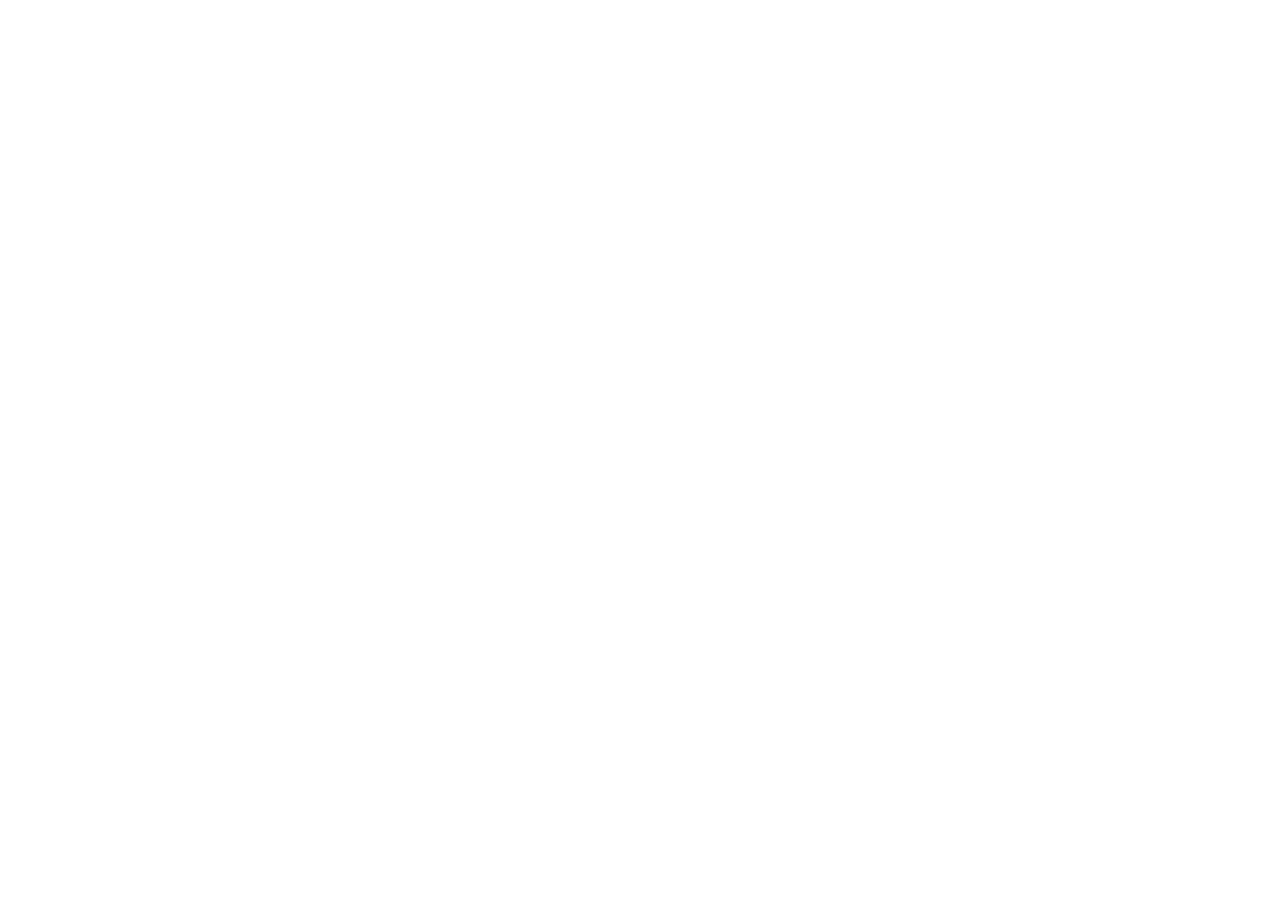
==== index.html @ 0f1aeebd "up code lan 1" ====
<!DOCTYPE html>
<html lang="vi">
<head>
	<meta charset="UTF-8">
	<meta name="viewport" content="width=device-width, initial-scale=1">
<meta name="robots" content="max-image-preview:large">
<title>Tan Vu</title>
<link rel="alternate" type="application/rss+xml" title="Dòng thông tin Tan Vu &raquo;" href="https://vutran1211.github.io/mywordpress/feed/">
<link rel="alternate" type="application/rss+xml" title="Dòng phản hồi Tan Vu &raquo;" href="https://vutran1211.github.io/mywordpress/comments/feed/">
<script>
window._wpemojiSettings = {"baseUrl":"https:\/\/s.w.org\/images\/core\/emoji\/14.0.0\/72x72\/","ext":".png","svgUrl":"https:\/\/s.w.org\/images\/core\/emoji\/14.0.0\/svg\/","svgExt":".svg","source":{"concatemoji":"https:\/\/vutran1211.github.io\/mywordpress\/wp-includes\/js\/wp-emoji-release.min.js?ver=6.2"}};
/*! This file is auto-generated */
!function(e,a,t){var n,r,o,i=a.createElement("canvas"),p=i.getContext&&i.getContext("2d");function s(e,t){p.clearRect(0,0,i.width,i.height),p.fillText(e,0,0);e=i.toDataURL();return p.clearRect(0,0,i.width,i.height),p.fillText(t,0,0),e===i.toDataURL()}function c(e){var t=a.createElement("script");t.src=e,t.defer=t.type="text/javascript",a.getElementsByTagName("head")[0].appendChild(t)}for(o=Array("flag","emoji"),t.supports={everything:!0,everythingExceptFlag:!0},r=0;r<o.length;r++)t.supports[o[r]]=function(e){if(p&&p.fillText)switch(p.textBaseline="top",p.font="600 32px Arial",e){case"flag":return s("🏳️‍⚧️","🏳️​⚧️")?!1:!s("🇺🇳","🇺​🇳")&&!s("🏴󠁧󠁢󠁥󠁮󠁧󠁿","🏴​󠁧​󠁢​󠁥​󠁮​󠁧​󠁿");case"emoji":return!s("🫱🏻‍🫲🏿","🫱🏻​🫲🏿")}return!1}(o[r]),t.supports.everything=t.supports.everything&&t.supports[o[r]],"flag"!==o[r]&&(t.supports.everythingExceptFlag=t.supports.everythingExceptFlag&&t.supports[o[r]]);t.supports.everythingExceptFlag=t.supports.everythingExceptFlag&&!t.supports.flag,t.DOMReady=!1,t.readyCallback=function(){t.DOMReady=!0},t.supports.everything||(n=function(){t.readyCallback()},a.addEventListener?(a.addEventListener("DOMContentLoaded",n,!1),e.addEventListener("load",n,!1)):(e.attachEvent("onload",n),a.attachEvent("onreadystatechange",function(){"complete"===a.readyState&&t.readyCallback()})),(e=t.source||{}).concatemoji?c(e.concatemoji):e.wpemoji&&e.twemoji&&(c(e.twemoji),c(e.wpemoji)))}(window,document,window._wpemojiSettings);
</script>
<style>img.wp-smiley,
img.emoji {
	display: inline !important;
	border: none !important;
	box-shadow: none !important;
	height: 1em !important;
	width: 1em !important;
	margin: 0 0.07em !important;
	vertical-align: -0.1em !important;
	background: none !important;
	padding: 0 !important;
}</style>
	<style id="wp-block-library-inline-css">:root{--wp-admin-theme-color:#007cba;--wp-admin-theme-color--rgb:0,124,186;--wp-admin-theme-color-darker-10:#006ba1;--wp-admin-theme-color-darker-10--rgb:0,107,161;--wp-admin-theme-color-darker-20:#005a87;--wp-admin-theme-color-darker-20--rgb:0,90,135;--wp-admin-border-width-focus:2px;--wp-block-synced-color:#7a00df;--wp-block-synced-color--rgb:122,0,223}@media (-webkit-min-device-pixel-ratio:2),(min-resolution:192dpi){:root{--wp-admin-border-width-focus:1.5px}}.wp-element-button{cursor:pointer}:root{--wp--preset--font-size--normal:16px;--wp--preset--font-size--huge:42px}:root .has-very-light-gray-background-color{background-color:#eee}:root .has-very-dark-gray-background-color{background-color:#313131}:root .has-very-light-gray-color{color:#eee}:root .has-very-dark-gray-color{color:#313131}:root .has-vivid-green-cyan-to-vivid-cyan-blue-gradient-background{background:linear-gradient(135deg,#00d084,#0693e3)}:root .has-purple-crush-gradient-background{background:linear-gradient(135deg,#34e2e4,#4721fb 50%,#ab1dfe)}:root .has-hazy-dawn-gradient-background{background:linear-gradient(135deg,#faaca8,#dad0ec)}:root .has-subdued-olive-gradient-background{background:linear-gradient(135deg,#fafae1,#67a671)}:root .has-atomic-cream-gradient-background{background:linear-gradient(135deg,#fdd79a,#004a59)}:root .has-nightshade-gradient-background{background:linear-gradient(135deg,#330968,#31cdcf)}:root .has-midnight-gradient-background{background:linear-gradient(135deg,#020381,#2874fc)}.has-regular-font-size{font-size:1em}.has-larger-font-size{font-size:2.625em}.has-normal-font-size{font-size:var(--wp--preset--font-size--normal)}.has-huge-font-size{font-size:var(--wp--preset--font-size--huge)}.has-text-align-center{text-align:center}.has-text-align-left{text-align:left}.has-text-align-right{text-align:right}#end-resizable-editor-section{display:none}.aligncenter{clear:both}.items-justified-left{justify-content:flex-start}.items-justified-center{justify-content:center}.items-justified-right{justify-content:flex-end}.items-justified-space-between{justify-content:space-between}.screen-reader-text{clip:rect(1px,1px,1px,1px);word-wrap:normal!important;border:0;-webkit-clip-path:inset(50%);clip-path:inset(50%);height:1px;margin:-1px;overflow:hidden;padding:0;position:absolute;width:1px}.screen-reader-text:focus{clip:auto!important;background-color:#ddd;-webkit-clip-path:none;clip-path:none;color:#444;display:block;font-size:1em;height:auto;left:5px;line-height:normal;padding:15px 23px 14px;text-decoration:none;top:5px;width:auto;z-index:100000}html :where(.has-border-color){border-style:solid}html :where([style*=border-top-color]){border-top-style:solid}html :where([style*=border-right-color]){border-right-style:solid}html :where([style*=border-bottom-color]){border-bottom-style:solid}html :where([style*=border-left-color]){border-left-style:solid}html :where([style*=border-width]){border-style:solid}html :where([style*=border-top-width]){border-top-style:solid}html :where([style*=border-right-width]){border-right-style:solid}html :where([style*=border-bottom-width]){border-bottom-style:solid}html :where([style*=border-left-width]){border-left-style:solid}html :where(img[class*=wp-image-]){height:auto;max-width:100%}figure{margin:0 0 1em}html :where(.is-position-sticky){--wp-admin--admin-bar--position-offset:var(--wp-admin--admin-bar--height,0px)}@media screen and (max-width:600px){html :where(.is-position-sticky){--wp-admin--admin-bar--position-offset:0px}}</style>
<style id="global-styles-inline-css">body{--wp--preset--color--black: #000000;--wp--preset--color--cyan-bluish-gray: #abb8c3;--wp--preset--color--white: #ffffff;--wp--preset--color--pale-pink: #f78da7;--wp--preset--color--vivid-red: #cf2e2e;--wp--preset--color--luminous-vivid-orange: #ff6900;--wp--preset--color--luminous-vivid-amber: #fcb900;--wp--preset--color--light-green-cyan: #7bdcb5;--wp--preset--color--vivid-green-cyan: #00d084;--wp--preset--color--pale-cyan-blue: #8ed1fc;--wp--preset--color--vivid-cyan-blue: #0693e3;--wp--preset--color--vivid-purple: #9b51e0;--wp--preset--color--base: #ffffff;--wp--preset--color--contrast: #000000;--wp--preset--color--primary: #9DFF20;--wp--preset--color--secondary: #345C00;--wp--preset--color--tertiary: #F6F6F6;--wp--preset--gradient--vivid-cyan-blue-to-vivid-purple: linear-gradient(135deg,rgba(6,147,227,1) 0%,rgb(155,81,224) 100%);--wp--preset--gradient--light-green-cyan-to-vivid-green-cyan: linear-gradient(135deg,rgb(122,220,180) 0%,rgb(0,208,130) 100%);--wp--preset--gradient--luminous-vivid-amber-to-luminous-vivid-orange: linear-gradient(135deg,rgba(252,185,0,1) 0%,rgba(255,105,0,1) 100%);--wp--preset--gradient--luminous-vivid-orange-to-vivid-red: linear-gradient(135deg,rgba(255,105,0,1) 0%,rgb(207,46,46) 100%);--wp--preset--gradient--very-light-gray-to-cyan-bluish-gray: linear-gradient(135deg,rgb(238,238,238) 0%,rgb(169,184,195) 100%);--wp--preset--gradient--cool-to-warm-spectrum: linear-gradient(135deg,rgb(74,234,220) 0%,rgb(151,120,209) 20%,rgb(207,42,186) 40%,rgb(238,44,130) 60%,rgb(251,105,98) 80%,rgb(254,248,76) 100%);--wp--preset--gradient--blush-light-purple: linear-gradient(135deg,rgb(255,206,236) 0%,rgb(152,150,240) 100%);--wp--preset--gradient--blush-bordeaux: linear-gradient(135deg,rgb(254,205,165) 0%,rgb(254,45,45) 50%,rgb(107,0,62) 100%);--wp--preset--gradient--luminous-dusk: linear-gradient(135deg,rgb(255,203,112) 0%,rgb(199,81,192) 50%,rgb(65,88,208) 100%);--wp--preset--gradient--pale-ocean: linear-gradient(135deg,rgb(255,245,203) 0%,rgb(182,227,212) 50%,rgb(51,167,181) 100%);--wp--preset--gradient--electric-grass: linear-gradient(135deg,rgb(202,248,128) 0%,rgb(113,206,126) 100%);--wp--preset--gradient--midnight: linear-gradient(135deg,rgb(2,3,129) 0%,rgb(40,116,252) 100%);--wp--preset--duotone--dark-grayscale: url('#wp-duotone-dark-grayscale');--wp--preset--duotone--grayscale: url('#wp-duotone-grayscale');--wp--preset--duotone--purple-yellow: url('#wp-duotone-purple-yellow');--wp--preset--duotone--blue-red: url('#wp-duotone-blue-red');--wp--preset--duotone--midnight: url('#wp-duotone-midnight');--wp--preset--duotone--magenta-yellow: url('#wp-duotone-magenta-yellow');--wp--preset--duotone--purple-green: url('#wp-duotone-purple-green');--wp--preset--duotone--blue-orange: url('#wp-duotone-blue-orange');--wp--preset--font-size--small: clamp(0.875rem, 0.875rem + ((1vw - 0.48rem) * 0.24), 1rem);--wp--preset--font-size--medium: clamp(1rem, 1rem + ((1vw - 0.48rem) * 0.24), 1.125rem);--wp--preset--font-size--large: clamp(1.75rem, 1.75rem + ((1vw - 0.48rem) * 0.24), 1.875rem);--wp--preset--font-size--x-large: 2.25rem;--wp--preset--font-size--xx-large: clamp(4rem, 4rem + ((1vw - 0.48rem) * 11.538), 10rem);--wp--preset--font-family--dm-sans: "DM Sans", sans-serif;--wp--preset--font-family--ibm-plex-mono: 'IBM Plex Mono', monospace;--wp--preset--font-family--inter: "Inter", sans-serif;--wp--preset--font-family--system-font: -apple-system,BlinkMacSystemFont,"Segoe UI",Roboto,Oxygen-Sans,Ubuntu,Cantarell,"Helvetica Neue",sans-serif;--wp--preset--font-family--source-serif-pro: "Source Serif Pro", serif;--wp--preset--spacing--30: clamp(1.5rem, 5vw, 2rem);--wp--preset--spacing--40: clamp(1.8rem, 1.8rem + ((1vw - 0.48rem) * 2.885), 3rem);--wp--preset--spacing--50: clamp(2.5rem, 8vw, 4.5rem);--wp--preset--spacing--60: clamp(3.75rem, 10vw, 7rem);--wp--preset--spacing--70: clamp(5rem, 5.25rem + ((1vw - 0.48rem) * 9.096), 8rem);--wp--preset--spacing--80: clamp(7rem, 14vw, 11rem);--wp--preset--shadow--natural: 6px 6px 9px rgba(0, 0, 0, 0.2);--wp--preset--shadow--deep: 12px 12px 50px rgba(0, 0, 0, 0.4);--wp--preset--shadow--sharp: 6px 6px 0px rgba(0, 0, 0, 0.2);--wp--preset--shadow--outlined: 6px 6px 0px -3px rgba(255, 255, 255, 1), 6px 6px rgba(0, 0, 0, 1);--wp--preset--shadow--crisp: 6px 6px 0px rgba(0, 0, 0, 1);}body { margin: 0;--wp--style--global--content-size: 650px;--wp--style--global--wide-size: 1200px; }.wp-site-blocks { padding-top: var(--wp--style--root--padding-top); padding-bottom: var(--wp--style--root--padding-bottom); }.has-global-padding { padding-right: var(--wp--style--root--padding-right); padding-left: var(--wp--style--root--padding-left); }.has-global-padding :where(.has-global-padding) { padding-right: 0; padding-left: 0; }.has-global-padding > .alignfull { margin-right: calc(var(--wp--style--root--padding-right) * -1); margin-left: calc(var(--wp--style--root--padding-left) * -1); }.has-global-padding :where(.has-global-padding) > .alignfull { margin-right: 0; margin-left: 0; }.has-global-padding > .alignfull:where(:not(.has-global-padding)) > :where([class*="wp-block-"]:not(.alignfull):not([class*="__"]),p,h1,h2,h3,h4,h5,h6,ul,ol) { padding-right: var(--wp--style--root--padding-right); padding-left: var(--wp--style--root--padding-left); }.has-global-padding :where(.has-global-padding) > .alignfull:where(:not(.has-global-padding)) > :where([class*="wp-block-"]:not(.alignfull):not([class*="__"]),p,h1,h2,h3,h4,h5,h6,ul,ol) { padding-right: 0; padding-left: 0; }.wp-site-blocks > .alignleft { float: left; margin-right: 2em; }.wp-site-blocks > .alignright { float: right; margin-left: 2em; }.wp-site-blocks > .aligncenter { justify-content: center; margin-left: auto; margin-right: auto; }.wp-site-blocks > * { margin-block-start: 0; margin-block-end: 0; }.wp-site-blocks > * + * { margin-block-start: 1.5rem; }body { --wp--style--block-gap: 1.5rem; }body .is-layout-flow > *{margin-block-start: 0;margin-block-end: 0;}body .is-layout-flow > * + *{margin-block-start: 1.5rem;margin-block-end: 0;}body .is-layout-constrained > *{margin-block-start: 0;margin-block-end: 0;}body .is-layout-constrained > * + *{margin-block-start: 1.5rem;margin-block-end: 0;}body .is-layout-flex{gap: 1.5rem;}body .is-layout-flow > .alignleft{float: left;margin-inline-start: 0;margin-inline-end: 2em;}body .is-layout-flow > .alignright{float: right;margin-inline-start: 2em;margin-inline-end: 0;}body .is-layout-flow > .aligncenter{margin-left: auto !important;margin-right: auto !important;}body .is-layout-constrained > .alignleft{float: left;margin-inline-start: 0;margin-inline-end: 2em;}body .is-layout-constrained > .alignright{float: right;margin-inline-start: 2em;margin-inline-end: 0;}body .is-layout-constrained > .aligncenter{margin-left: auto !important;margin-right: auto !important;}body .is-layout-constrained > :where(:not(.alignleft):not(.alignright):not(.alignfull)){max-width: var(--wp--style--global--content-size);margin-left: auto !important;margin-right: auto !important;}body .is-layout-constrained > .alignwide{max-width: var(--wp--style--global--wide-size);}body .is-layout-flex{display: flex;}body .is-layout-flex{flex-wrap: wrap;align-items: center;}body .is-layout-flex > *{margin: 0;}body{background-color: var(--wp--preset--color--base);color: var(--wp--preset--color--contrast);font-family: var(--wp--preset--font-family--system-font);font-size: var(--wp--preset--font-size--medium);line-height: 1.6;--wp--style--root--padding-top: var(--wp--preset--spacing--40);--wp--style--root--padding-right: var(--wp--preset--spacing--30);--wp--style--root--padding-bottom: var(--wp--preset--spacing--40);--wp--style--root--padding-left: var(--wp--preset--spacing--30);}a:where(:not(.wp-element-button)){color: var(--wp--preset--color--contrast);text-decoration: underline;}a:where(:not(.wp-element-button)):hover{text-decoration: none;}a:where(:not(.wp-element-button)):focus{text-decoration: underline dashed;}a:where(:not(.wp-element-button)):active{color: var(--wp--preset--color--secondary);text-decoration: none;}h1, h2, h3, h4, h5, h6{font-weight: 400;line-height: 1.4;}h1{font-size: clamp(2.719rem, 2.719rem + ((1vw - 0.48rem) * 1.742), 3.625rem);line-height: 1.2;}h2{font-size: clamp(2.625rem, calc(2.625rem + ((1vw - 0.48rem) * 8.4135)), 3.25rem);line-height: 1.2;}h3{font-size: var(--wp--preset--font-size--x-large);}h4{font-size: var(--wp--preset--font-size--large);}h5{font-size: var(--wp--preset--font-size--medium);font-weight: 700;text-transform: uppercase;}h6{font-size: var(--wp--preset--font-size--medium);text-transform: uppercase;}.wp-element-button, .wp-block-button__link{background-color: var(--wp--preset--color--primary);border-radius: 0;border-width: 0;color: var(--wp--preset--color--contrast);font-family: inherit;font-size: inherit;line-height: inherit;padding: calc(0.667em + 2px) calc(1.333em + 2px);text-decoration: none;}.wp-element-button:visited, .wp-block-button__link:visited{color: var(--wp--preset--color--contrast);}.wp-element-button:hover, .wp-block-button__link:hover{background-color: var(--wp--preset--color--contrast);color: var(--wp--preset--color--base);}.wp-element-button:focus, .wp-block-button__link:focus{background-color: var(--wp--preset--color--contrast);color: var(--wp--preset--color--base);}.wp-element-button:active, .wp-block-button__link:active{background-color: var(--wp--preset--color--secondary);color: var(--wp--preset--color--base);}.has-black-color{color: var(--wp--preset--color--black) !important;}.has-cyan-bluish-gray-color{color: var(--wp--preset--color--cyan-bluish-gray) !important;}.has-white-color{color: var(--wp--preset--color--white) !important;}.has-pale-pink-color{color: var(--wp--preset--color--pale-pink) !important;}.has-vivid-red-color{color: var(--wp--preset--color--vivid-red) !important;}.has-luminous-vivid-orange-color{color: var(--wp--preset--color--luminous-vivid-orange) !important;}.has-luminous-vivid-amber-color{color: var(--wp--preset--color--luminous-vivid-amber) !important;}.has-light-green-cyan-color{color: var(--wp--preset--color--light-green-cyan) !important;}.has-vivid-green-cyan-color{color: var(--wp--preset--color--vivid-green-cyan) !important;}.has-pale-cyan-blue-color{color: var(--wp--preset--color--pale-cyan-blue) !important;}.has-vivid-cyan-blue-color{color: var(--wp--preset--color--vivid-cyan-blue) !important;}.has-vivid-purple-color{color: var(--wp--preset--color--vivid-purple) !important;}.has-base-color{color: var(--wp--preset--color--base) !important;}.has-contrast-color{color: var(--wp--preset--color--contrast) !important;}.has-primary-color{color: var(--wp--preset--color--primary) !important;}.has-secondary-color{color: var(--wp--preset--color--secondary) !important;}.has-tertiary-color{color: var(--wp--preset--color--tertiary) !important;}.has-black-background-color{background-color: var(--wp--preset--color--black) !important;}.has-cyan-bluish-gray-background-color{background-color: var(--wp--preset--color--cyan-bluish-gray) !important;}.has-white-background-color{background-color: var(--wp--preset--color--white) !important;}.has-pale-pink-background-color{background-color: var(--wp--preset--color--pale-pink) !important;}.has-vivid-red-background-color{background-color: var(--wp--preset--color--vivid-red) !important;}.has-luminous-vivid-orange-background-color{background-color: var(--wp--preset--color--luminous-vivid-orange) !important;}.has-luminous-vivid-amber-background-color{background-color: var(--wp--preset--color--luminous-vivid-amber) !important;}.has-light-green-cyan-background-color{background-color: var(--wp--preset--color--light-green-cyan) !important;}.has-vivid-green-cyan-background-color{background-color: var(--wp--preset--color--vivid-green-cyan) !important;}.has-pale-cyan-blue-background-color{background-color: var(--wp--preset--color--pale-cyan-blue) !important;}.has-vivid-cyan-blue-background-color{background-color: var(--wp--preset--color--vivid-cyan-blue) !important;}.has-vivid-purple-background-color{background-color: var(--wp--preset--color--vivid-purple) !important;}.has-base-background-color{background-color: var(--wp--preset--color--base) !important;}.has-contrast-background-color{background-color: var(--wp--preset--color--contrast) !important;}.has-primary-background-color{background-color: var(--wp--preset--color--primary) !important;}.has-secondary-background-color{background-color: var(--wp--preset--color--secondary) !important;}.has-tertiary-background-color{background-color: var(--wp--preset--color--tertiary) !important;}.has-black-border-color{border-color: var(--wp--preset--color--black) !important;}.has-cyan-bluish-gray-border-color{border-color: var(--wp--preset--color--cyan-bluish-gray) !important;}.has-white-border-color{border-color: var(--wp--preset--color--white) !important;}.has-pale-pink-border-color{border-color: var(--wp--preset--color--pale-pink) !important;}.has-vivid-red-border-color{border-color: var(--wp--preset--color--vivid-red) !important;}.has-luminous-vivid-orange-border-color{border-color: var(--wp--preset--color--luminous-vivid-orange) !important;}.has-luminous-vivid-amber-border-color{border-color: var(--wp--preset--color--luminous-vivid-amber) !important;}.has-light-green-cyan-border-color{border-color: var(--wp--preset--color--light-green-cyan) !important;}.has-vivid-green-cyan-border-color{border-color: var(--wp--preset--color--vivid-green-cyan) !important;}.has-pale-cyan-blue-border-color{border-color: var(--wp--preset--color--pale-cyan-blue) !important;}.has-vivid-cyan-blue-border-color{border-color: var(--wp--preset--color--vivid-cyan-blue) !important;}.has-vivid-purple-border-color{border-color: var(--wp--preset--color--vivid-purple) !important;}.has-base-border-color{border-color: var(--wp--preset--color--base) !important;}.has-contrast-border-color{border-color: var(--wp--preset--color--contrast) !important;}.has-primary-border-color{border-color: var(--wp--preset--color--primary) !important;}.has-secondary-border-color{border-color: var(--wp--preset--color--secondary) !important;}.has-tertiary-border-color{border-color: var(--wp--preset--color--tertiary) !important;}.has-vivid-cyan-blue-to-vivid-purple-gradient-background{background: var(--wp--preset--gradient--vivid-cyan-blue-to-vivid-purple) !important;}.has-light-green-cyan-to-vivid-green-cyan-gradient-background{background: var(--wp--preset--gradient--light-green-cyan-to-vivid-green-cyan) !important;}.has-luminous-vivid-amber-to-luminous-vivid-orange-gradient-background{background: var(--wp--preset--gradient--luminous-vivid-amber-to-luminous-vivid-orange) !important;}.has-luminous-vivid-orange-to-vivid-red-gradient-background{background: var(--wp--preset--gradient--luminous-vivid-orange-to-vivid-red) !important;}.has-very-light-gray-to-cyan-bluish-gray-gradient-background{background: var(--wp--preset--gradient--very-light-gray-to-cyan-bluish-gray) !important;}.has-cool-to-warm-spectrum-gradient-background{background: var(--wp--preset--gradient--cool-to-warm-spectrum) !important;}.has-blush-light-purple-gradient-background{background: var(--wp--preset--gradient--blush-light-purple) !important;}.has-blush-bordeaux-gradient-background{background: var(--wp--preset--gradient--blush-bordeaux) !important;}.has-luminous-dusk-gradient-background{background: var(--wp--preset--gradient--luminous-dusk) !important;}.has-pale-ocean-gradient-background{background: var(--wp--preset--gradient--pale-ocean) !important;}.has-electric-grass-gradient-background{background: var(--wp--preset--gradient--electric-grass) !important;}.has-midnight-gradient-background{background: var(--wp--preset--gradient--midnight) !important;}.has-small-font-size{font-size: var(--wp--preset--font-size--small) !important;}.has-medium-font-size{font-size: var(--wp--preset--font-size--medium) !important;}.has-large-font-size{font-size: var(--wp--preset--font-size--large) !important;}.has-x-large-font-size{font-size: var(--wp--preset--font-size--x-large) !important;}.has-xx-large-font-size{font-size: var(--wp--preset--font-size--xx-large) !important;}.has-dm-sans-font-family{font-family: var(--wp--preset--font-family--dm-sans) !important;}.has-ibm-plex-mono-font-family{font-family: var(--wp--preset--font-family--ibm-plex-mono) !important;}.has-inter-font-family{font-family: var(--wp--preset--font-family--inter) !important;}.has-system-font-font-family{font-family: var(--wp--preset--font-family--system-font) !important;}.has-source-serif-pro-font-family{font-family: var(--wp--preset--font-family--source-serif-pro) !important;}</style>
<style id="wp-webfonts-inline-css">@font-face{font-family:"DM Sans";font-style:normal;font-weight:400;font-display:fallback;src:url('https://vutran1211.github.io/mywordpress/wp-content/themes/twentytwentythree/assets/fonts/dm-sans/DMSans-Regular.woff2') format('woff2');font-stretch:normal;}@font-face{font-family:"DM Sans";font-style:italic;font-weight:400;font-display:fallback;src:url('https://vutran1211.github.io/mywordpress/wp-content/themes/twentytwentythree/assets/fonts/dm-sans/DMSans-Regular-Italic.woff2') format('woff2');font-stretch:normal;}@font-face{font-family:"DM Sans";font-style:normal;font-weight:700;font-display:fallback;src:url('https://vutran1211.github.io/mywordpress/wp-content/themes/twentytwentythree/assets/fonts/dm-sans/DMSans-Bold.woff2') format('woff2');font-stretch:normal;}@font-face{font-family:"DM Sans";font-style:italic;font-weight:700;font-display:fallback;src:url('https://vutran1211.github.io/mywordpress/wp-content/themes/twentytwentythree/assets/fonts/dm-sans/DMSans-Bold-Italic.woff2') format('woff2');font-stretch:normal;}@font-face{font-family:"IBM Plex Mono";font-style:normal;font-weight:300;font-display:block;src:url('https://vutran1211.github.io/mywordpress/wp-content/themes/twentytwentythree/assets/fonts/ibm-plex-mono/IBMPlexMono-Light.woff2') format('woff2');font-stretch:normal;}@font-face{font-family:"IBM Plex Mono";font-style:normal;font-weight:400;font-display:block;src:url('https://vutran1211.github.io/mywordpress/wp-content/themes/twentytwentythree/assets/fonts/ibm-plex-mono/IBMPlexMono-Regular.woff2') format('woff2');font-stretch:normal;}@font-face{font-family:"IBM Plex Mono";font-style:italic;font-weight:400;font-display:block;src:url('https://vutran1211.github.io/mywordpress/wp-content/themes/twentytwentythree/assets/fonts/ibm-plex-mono/IBMPlexMono-Italic.woff2') format('woff2');font-stretch:normal;}@font-face{font-family:"IBM Plex Mono";font-style:normal;font-weight:700;font-display:block;src:url('https://vutran1211.github.io/mywordpress/wp-content/themes/twentytwentythree/assets/fonts/ibm-plex-mono/IBMPlexMono-Bold.woff2') format('woff2');font-stretch:normal;}@font-face{font-family:Inter;font-style:normal;font-weight:200 900;font-display:fallback;src:url('https://vutran1211.github.io/mywordpress/wp-content/themes/twentytwentythree/assets/fonts/inter/Inter-VariableFont_slnt,wght.ttf') format('truetype');font-stretch:normal;}@font-face{font-family:"Source Serif Pro";font-style:normal;font-weight:200 900;font-display:fallback;src:url('https://vutran1211.github.io/mywordpress/wp-content/themes/twentytwentythree/assets/fonts/source-serif-pro/SourceSerif4Variable-Roman.ttf.woff2') format('woff2');font-stretch:normal;}@font-face{font-family:"Source Serif Pro";font-style:italic;font-weight:200 900;font-display:fallback;src:url('https://vutran1211.github.io/mywordpress/wp-content/themes/twentytwentythree/assets/fonts/source-serif-pro/SourceSerif4Variable-Italic.ttf.woff2') format('woff2');font-stretch:normal;}</style>
<link rel="stylesheet" id="hfe-style-css" href="https://vutran1211.github.io/mywordpress/wp-content/plugins/header-footer-elementor/assets/css/header-footer-elementor.css?ver=1.6.14" media="all">
<link rel="stylesheet" id="elementor-icons-css" href="https://vutran1211.github.io/mywordpress/wp-content/plugins/elementor/assets/lib/eicons/css/elementor-icons.min.css?ver=5.20.0" media="all">
<link rel="stylesheet" id="elementor-frontend-css" href="https://vutran1211.github.io/mywordpress/wp-content/plugins/elementor/assets/css/frontend-lite.min.css?ver=3.13.2" media="all">
<link rel="stylesheet" id="swiper-css" href="https://vutran1211.github.io/mywordpress/wp-content/plugins/elementor/assets/lib/swiper/v8/css/swiper.min.css?ver=8.4.5" media="all">
<link rel="stylesheet" id="elementor-post-6-css" href="https://vutran1211.github.io/mywordpress/wp-content/uploads/elementor/css/post-6.css?ver=1684114474" media="all">
<link rel="stylesheet" id="font-awesome-5-all-css" href="https://vutran1211.github.io/mywordpress/wp-content/plugins/elementor/assets/lib/font-awesome/css/all.min.css?ver=3.13.2" media="all">
<link rel="stylesheet" id="font-awesome-4-shim-css" href="https://vutran1211.github.io/mywordpress/wp-content/plugins/elementor/assets/lib/font-awesome/css/v4-shims.min.css?ver=3.13.2" media="all">
<link rel="stylesheet" id="hfe-widgets-style-css" href="https://vutran1211.github.io/mywordpress/wp-content/plugins/header-footer-elementor/inc/widgets-css/frontend.css?ver=1.6.14" media="all">
<link rel="stylesheet" id="elementor-global-css" href="https://vutran1211.github.io/mywordpress/wp-content/uploads/elementor/css/global.css?ver=1684137095" media="all">
<link rel="stylesheet" id="google-fonts-1-css" href="https://fonts.googleapis.com/css?family=Roboto%3A100%2C100italic%2C200%2C200italic%2C300%2C300italic%2C400%2C400italic%2C500%2C500italic%2C600%2C600italic%2C700%2C700italic%2C800%2C800italic%2C900%2C900italic%7CRoboto+Slab%3A100%2C100italic%2C200%2C200italic%2C300%2C300italic%2C400%2C400italic%2C500%2C500italic%2C600%2C600italic%2C700%2C700italic%2C800%2C800italic%2C900%2C900italic&#038;display=swap&#038;subset=vietnamese&#038;ver=6.2" media="all">
<link rel="preconnect" href="https://fonts.gstatic.com/" crossorigin>
<script src="https://vutran1211.github.io/mywordpress/wp-content/plugins/elementor/assets/lib/font-awesome/js/v4-shims.min.js?ver=3.13.2" id="font-awesome-4-shim-js"></script>
<link rel="https://api.w.org/" href="https://vutran1211.github.io/mywordpress/wp-json/">
<link rel="EditURI" type="application/rsd+xml" title="RSD" href="https://vutran1211.github.io/mywordpress/xmlrpc.php?rsd">
<link rel="wlwmanifest" type="application/wlwmanifest+xml" href="https://vutran1211.github.io/mywordpress/wp-includes/wlwmanifest.xml">
<meta name="generator" content="WordPress 6.2">
<meta name="generator" content="Elementor 3.13.2; features: e_dom_optimization, e_optimized_assets_loading, e_optimized_css_loading, a11y_improvements, additional_custom_breakpoints; settings: css_print_method-external, google_font-enabled, font_display-swap">
</head>

<body class="home blog wp-embed-responsive ehf-template-twentytwentythree ehf-stylesheet-twentytwentythree elementor-default elementor-kit-6">
<svg xmlns="http://www.w3.org/2000/svg" viewbox="0 0 0 0" width="0" height="0" focusable="false" role="none" style="visibility: hidden; position: absolute; left: -9999px; overflow: hidden;"><defs><filter id="wp-duotone-dark-grayscale"><fecolormatrix color-interpolation-filters="sRGB" type="matrix" values=" .299 .587 .114 0 0 .299 .587 .114 0 0 .299 .587 .114 0 0 .299 .587 .114 0 0 "></fecolormatrix><fecomponenttransfer color-interpolation-filters="sRGB"><fefuncr type="table" tablevalues="0 0.49803921568627"></fefuncr><fefuncg type="table" tablevalues="0 0.49803921568627"></fefuncg><fefuncb type="table" tablevalues="0 0.49803921568627"></fefuncb><fefunca type="table" tablevalues="1 1"></fefunca></fecomponenttransfer><fecomposite in2="SourceGraphic" operator="in"></fecomposite></filter></defs></svg><svg xmlns="http://www.w3.org/2000/svg" viewbox="0 0 0 0" width="0" height="0" focusable="false" role="none" style="visibility: hidden; position: absolute; left: -9999px; overflow: hidden;"><defs><filter id="wp-duotone-grayscale"><fecolormatrix color-interpolation-filters="sRGB" type="matrix" values=" .299 .587 .114 0 0 .299 .587 .114 0 0 .299 .587 .114 0 0 .299 .587 .114 0 0 "></fecolormatrix><fecomponenttransfer color-interpolation-filters="sRGB"><fefuncr type="table" tablevalues="0 1"></fefuncr><fefuncg type="table" tablevalues="0 1"></fefuncg><fefuncb type="table" tablevalues="0 1"></fefuncb><fefunca type="table" tablevalues="1 1"></fefunca></fecomponenttransfer><fecomposite in2="SourceGraphic" operator="in"></fecomposite></filter></defs></svg><svg xmlns="http://www.w3.org/2000/svg" viewbox="0 0 0 0" width="0" height="0" focusable="false" role="none" style="visibility: hidden; position: absolute; left: -9999px; overflow: hidden;"><defs><filter id="wp-duotone-purple-yellow"><fecolormatrix color-interpolation-filters="sRGB" type="matrix" values=" .299 .587 .114 0 0 .299 .587 .114 0 0 .299 .587 .114 0 0 .299 .587 .114 0 0 "></fecolormatrix><fecomponenttransfer color-interpolation-filters="sRGB"><fefuncr type="table" tablevalues="0.54901960784314 0.98823529411765"></fefuncr><fefuncg type="table" tablevalues="0 1"></fefuncg><fefuncb type="table" tablevalues="0.71764705882353 0.25490196078431"></fefuncb><fefunca type="table" tablevalues="1 1"></fefunca></fecomponenttransfer><fecomposite in2="SourceGraphic" operator="in"></fecomposite></filter></defs></svg><svg xmlns="http://www.w3.org/2000/svg" viewbox="0 0 0 0" width="0" height="0" focusable="false" role="none" style="visibility: hidden; position: absolute; left: -9999px; overflow: hidden;"><defs><filter id="wp-duotone-blue-red"><fecolormatrix color-interpolation-filters="sRGB" type="matrix" values=" .299 .587 .114 0 0 .299 .587 .114 0 0 .299 .587 .114 0 0 .299 .587 .114 0 0 "></fecolormatrix><fecomponenttransfer color-interpolation-filters="sRGB"><fefuncr type="table" tablevalues="0 1"></fefuncr><fefuncg type="table" tablevalues="0 0.27843137254902"></fefuncg><fefuncb type="table" tablevalues="0.5921568627451 0.27843137254902"></fefuncb><fefunca type="table" tablevalues="1 1"></fefunca></fecomponenttransfer><fecomposite in2="SourceGraphic" operator="in"></fecomposite></filter></defs></svg><svg xmlns="http://www.w3.org/2000/svg" viewbox="0 0 0 0" width="0" height="0" focusable="false" role="none" style="visibility: hidden; position: absolute; left: -9999px; overflow: hidden;"><defs><filter id="wp-duotone-midnight"><fecolormatrix color-interpolation-filters="sRGB" type="matrix" values=" .299 .587 .114 0 0 .299 .587 .114 0 0 .299 .587 .114 0 0 .299 .587 .114 0 0 "></fecolormatrix><fecomponenttransfer color-interpolation-filters="sRGB"><fefuncr type="table" tablevalues="0 0"></fefuncr><fefuncg type="table" tablevalues="0 0.64705882352941"></fefuncg><fefuncb type="table" tablevalues="0 1"></fefuncb><fefunca type="table" tablevalues="1 1"></fefunca></fecomponenttransfer><fecomposite in2="SourceGraphic" operator="in"></fecomposite></filter></defs></svg><svg xmlns="http://www.w3.org/2000/svg" viewbox="0 0 0 0" width="0" height="0" focusable="false" role="none" style="visibility: hidden; position: absolute; left: -9999px; overflow: hidden;"><defs><filter id="wp-duotone-magenta-yellow"><fecolormatrix color-interpolation-filters="sRGB" type="matrix" values=" .299 .587 .114 0 0 .299 .587 .114 0 0 .299 .587 .114 0 0 .299 .587 .114 0 0 "></fecolormatrix><fecomponenttransfer color-interpolation-filters="sRGB"><fefuncr type="table" tablevalues="0.78039215686275 1"></fefuncr><fefuncg type="table" tablevalues="0 0.94901960784314"></fefuncg><fefuncb type="table" tablevalues="0.35294117647059 0.47058823529412"></fefuncb><fefunca type="table" tablevalues="1 1"></fefunca></fecomponenttransfer><fecomposite in2="SourceGraphic" operator="in"></fecomposite></filter></defs></svg><svg xmlns="http://www.w3.org/2000/svg" viewbox="0 0 0 0" width="0" height="0" focusable="false" role="none" style="visibility: hidden; position: absolute; left: -9999px; overflow: hidden;"><defs><filter id="wp-duotone-purple-green"><fecolormatrix color-interpolation-filters="sRGB" type="matrix" values=" .299 .587 .114 0 0 .299 .587 .114 0 0 .299 .587 .114 0 0 .299 .587 .114 0 0 "></fecolormatrix><fecomponenttransfer color-interpolation-filters="sRGB"><fefuncr type="table" tablevalues="0.65098039215686 0.40392156862745"></fefuncr><fefuncg type="table" tablevalues="0 1"></fefuncg><fefuncb type="table" tablevalues="0.44705882352941 0.4"></fefuncb><fefunca type="table" tablevalues="1 1"></fefunca></fecomponenttransfer><fecomposite in2="SourceGraphic" operator="in"></fecomposite></filter></defs></svg><svg xmlns="http://www.w3.org/2000/svg" viewbox="0 0 0 0" width="0" height="0" focusable="false" role="none" style="visibility: hidden; position: absolute; left: -9999px; overflow: hidden;"><defs><filter id="wp-duotone-blue-orange"><fecolormatrix color-interpolation-filters="sRGB" type="matrix" values=" .299 .587 .114 0 0 .299 .587 .114 0 0 .299 .587 .114 0 0 .299 .587 .114 0 0 "></fecolormatrix><fecomponenttransfer color-interpolation-filters="sRGB"><fefuncr type="table" tablevalues="0.098039215686275 1"></fefuncr><fefuncg type="table" tablevalues="0 0.66274509803922"></fefuncg><fefuncb type="table" tablevalues="0.84705882352941 0.41960784313725"></fefuncb><fefunca type="table" tablevalues="1 1"></fefunca></fecomponenttransfer><fecomposite in2="SourceGraphic" operator="in"></fecomposite></filter></defs></svg>

</body>
</html>
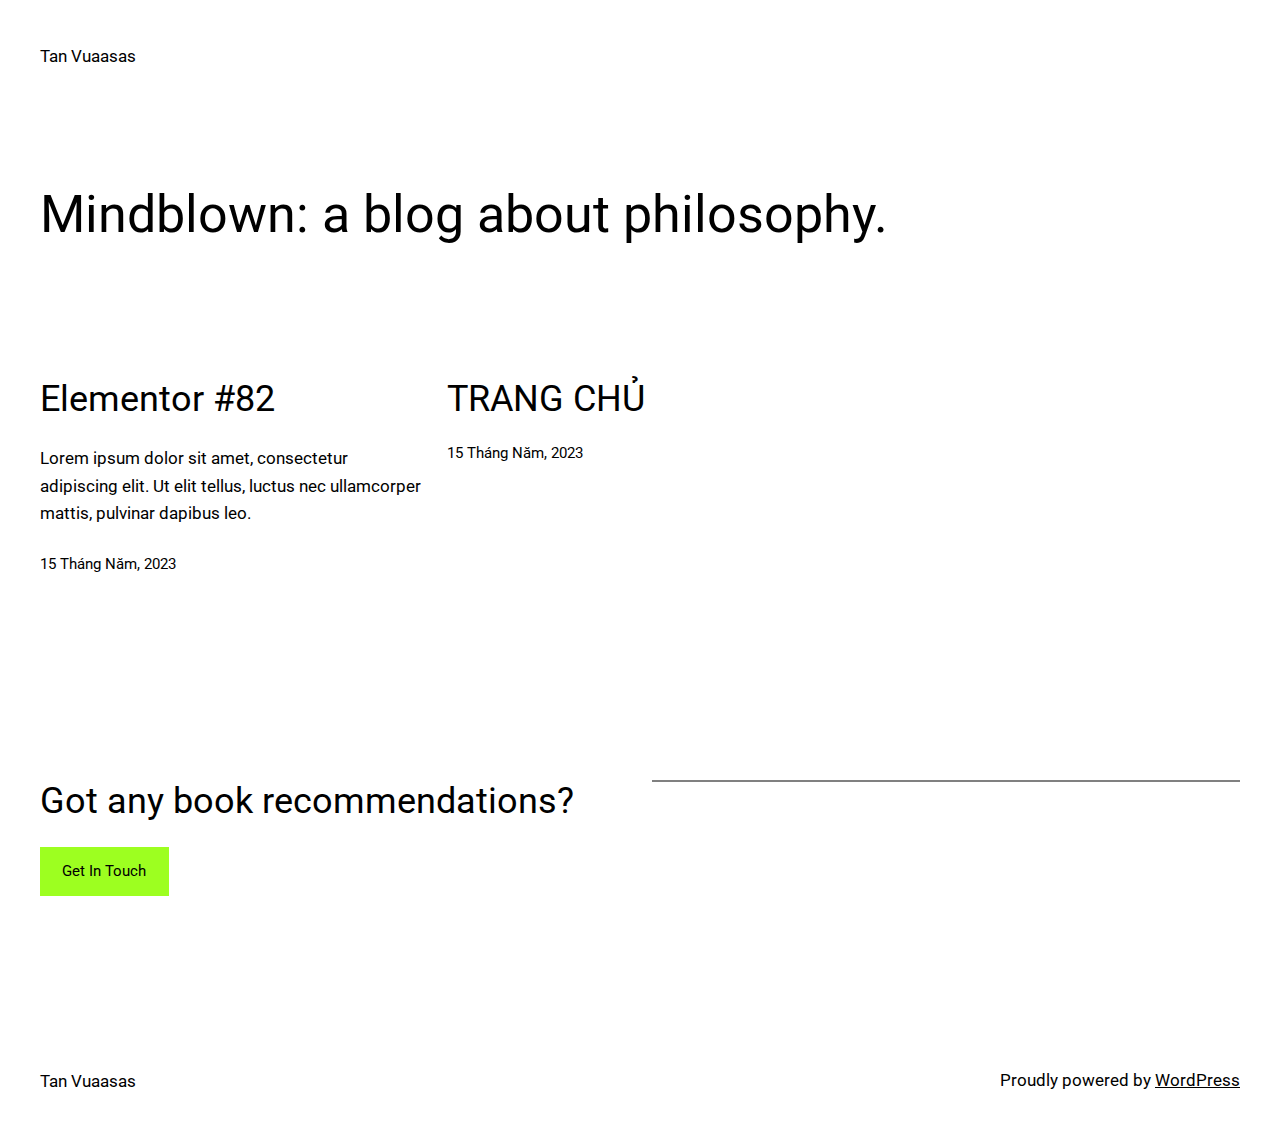
==== commit 3d18b632: "up code lan 2" ====
--- a/index.html
+++ b/index.html
@@ -4,9 +4,9 @@
 	<meta charset="UTF-8">
 	<meta name="viewport" content="width=device-width, initial-scale=1">
 <meta name="robots" content="max-image-preview:large">
-<title>Tan Vu</title>
-<link rel="alternate" type="application/rss+xml" title="Dòng thông tin Tan Vu &raquo;" href="https://vutran1211.github.io/mywordpress/feed/">
-<link rel="alternate" type="application/rss+xml" title="Dòng phản hồi Tan Vu &raquo;" href="https://vutran1211.github.io/mywordpress/comments/feed/">
+<title>Tan Vuaasas</title>
+<link rel="alternate" type="application/rss+xml" title="Dòng thông tin Tan Vuaasas &raquo;" href="https://vutran1211.github.io/mywordpress/feed/">
+<link rel="alternate" type="application/rss+xml" title="Dòng phản hồi Tan Vuaasas &raquo;" href="https://vutran1211.github.io/mywordpress/comments/feed/">
 <script>
 window._wpemojiSettings = {"baseUrl":"https:\/\/s.w.org\/images\/core\/emoji\/14.0.0\/72x72\/","ext":".png","svgUrl":"https:\/\/s.w.org\/images\/core\/emoji\/14.0.0\/svg\/","svgExt":".svg","source":{"concatemoji":"https:\/\/vutran1211.github.io\/mywordpress\/wp-includes\/js\/wp-emoji-release.min.js?ver=6.2"}};
 /*! This file is auto-generated */
@@ -24,8 +24,49 @@
 	background: none !important;
 	padding: 0 !important;
 }</style>
-	<style id="wp-block-library-inline-css">:root{--wp-admin-theme-color:#007cba;--wp-admin-theme-color--rgb:0,124,186;--wp-admin-theme-color-darker-10:#006ba1;--wp-admin-theme-color-darker-10--rgb:0,107,161;--wp-admin-theme-color-darker-20:#005a87;--wp-admin-theme-color-darker-20--rgb:0,90,135;--wp-admin-border-width-focus:2px;--wp-block-synced-color:#7a00df;--wp-block-synced-color--rgb:122,0,223}@media (-webkit-min-device-pixel-ratio:2),(min-resolution:192dpi){:root{--wp-admin-border-width-focus:1.5px}}.wp-element-button{cursor:pointer}:root{--wp--preset--font-size--normal:16px;--wp--preset--font-size--huge:42px}:root .has-very-light-gray-background-color{background-color:#eee}:root .has-very-dark-gray-background-color{background-color:#313131}:root .has-very-light-gray-color{color:#eee}:root .has-very-dark-gray-color{color:#313131}:root .has-vivid-green-cyan-to-vivid-cyan-blue-gradient-background{background:linear-gradient(135deg,#00d084,#0693e3)}:root .has-purple-crush-gradient-background{background:linear-gradient(135deg,#34e2e4,#4721fb 50%,#ab1dfe)}:root .has-hazy-dawn-gradient-background{background:linear-gradient(135deg,#faaca8,#dad0ec)}:root .has-subdued-olive-gradient-background{background:linear-gradient(135deg,#fafae1,#67a671)}:root .has-atomic-cream-gradient-background{background:linear-gradient(135deg,#fdd79a,#004a59)}:root .has-nightshade-gradient-background{background:linear-gradient(135deg,#330968,#31cdcf)}:root .has-midnight-gradient-background{background:linear-gradient(135deg,#020381,#2874fc)}.has-regular-font-size{font-size:1em}.has-larger-font-size{font-size:2.625em}.has-normal-font-size{font-size:var(--wp--preset--font-size--normal)}.has-huge-font-size{font-size:var(--wp--preset--font-size--huge)}.has-text-align-center{text-align:center}.has-text-align-left{text-align:left}.has-text-align-right{text-align:right}#end-resizable-editor-section{display:none}.aligncenter{clear:both}.items-justified-left{justify-content:flex-start}.items-justified-center{justify-content:center}.items-justified-right{justify-content:flex-end}.items-justified-space-between{justify-content:space-between}.screen-reader-text{clip:rect(1px,1px,1px,1px);word-wrap:normal!important;border:0;-webkit-clip-path:inset(50%);clip-path:inset(50%);height:1px;margin:-1px;overflow:hidden;padding:0;position:absolute;width:1px}.screen-reader-text:focus{clip:auto!important;background-color:#ddd;-webkit-clip-path:none;clip-path:none;color:#444;display:block;font-size:1em;height:auto;left:5px;line-height:normal;padding:15px 23px 14px;text-decoration:none;top:5px;width:auto;z-index:100000}html :where(.has-border-color){border-style:solid}html :where([style*=border-top-color]){border-top-style:solid}html :where([style*=border-right-color]){border-right-style:solid}html :where([style*=border-bottom-color]){border-bottom-style:solid}html :where([style*=border-left-color]){border-left-style:solid}html :where([style*=border-width]){border-style:solid}html :where([style*=border-top-width]){border-top-style:solid}html :where([style*=border-right-width]){border-right-style:solid}html :where([style*=border-bottom-width]){border-bottom-style:solid}html :where([style*=border-left-width]){border-left-style:solid}html :where(img[class*=wp-image-]){height:auto;max-width:100%}figure{margin:0 0 1em}html :where(.is-position-sticky){--wp-admin--admin-bar--position-offset:var(--wp-admin--admin-bar--height,0px)}@media screen and (max-width:600px){html :where(.is-position-sticky){--wp-admin--admin-bar--position-offset:0px}}</style>
+	<style id="wp-block-site-title-inline-css">.wp-block-site-title a{color:inherit}
+.wp-block-site-title{font-size: var(--wp--preset--font-size--medium);font-weight: normal;line-height: 1.4;}
+.wp-block-site-title a:where(:not(.wp-element-button)){text-decoration: none;}
+.wp-block-site-title a:where(:not(.wp-element-button)):hover{text-decoration: underline;}
+.wp-block-site-title a:where(:not(.wp-element-button)):focus{text-decoration: underline dashed;}
+.wp-block-site-title a:where(:not(.wp-element-button)):active{color: var(--wp--preset--color--secondary);text-decoration: none;}</style>
+<style id="wp-block-page-list-inline-css">.wp-block-navigation .wp-block-page-list{align-items:var(--navigation-layout-align,initial);background-color:inherit;display:flex;flex-direction:var(--navigation-layout-direction,initial);flex-wrap:var(--navigation-layout-wrap,wrap);justify-content:var(--navigation-layout-justify,initial)}.wp-block-navigation .wp-block-navigation-item{background-color:inherit}</style>
+<link rel="stylesheet" id="wp-block-navigation-css" href="https://vutran1211.github.io/mywordpress/wp-includes/blocks/navigation/style.min.css?ver=6.2" media="all">
+<style id="wp-block-navigation-inline-css">.wp-block-navigation{font-size: var(--wp--preset--font-size--small);}
+.wp-block-navigation a:where(:not(.wp-element-button)){color: inherit;text-decoration: none;}
+.wp-block-navigation a:where(:not(.wp-element-button)):hover{text-decoration: underline;}
+.wp-block-navigation a:where(:not(.wp-element-button)):focus{text-decoration: underline dashed;}
+.wp-block-navigation a:where(:not(.wp-element-button)):active{text-decoration: none;}</style>
+<style id="wp-block-group-inline-css">.wp-block-group{box-sizing:border-box}</style>
+<style id="wp-block-heading-inline-css">h1.has-background,h2.has-background,h3.has-background,h4.has-background,h5.has-background,h6.has-background{padding:1.25em 2.375em}</style>
+<style id="wp-block-post-featured-image-inline-css">.wp-block-post-featured-image{margin-left:0;margin-right:0}.wp-block-post-featured-image a{display:block}.wp-block-post-featured-image img{box-sizing:border-box;height:auto;max-width:100%;vertical-align:bottom;width:100%}.wp-block-post-featured-image.alignfull img,.wp-block-post-featured-image.alignwide img{width:100%}.wp-block-post-featured-image .wp-block-post-featured-image__overlay.has-background-dim{background-color:#000;inset:0;position:absolute}.wp-block-post-featured-image{position:relative}.wp-block-post-featured-image .wp-block-post-featured-image__overlay.has-background-gradient{background-color:transparent}.wp-block-post-featured-image .wp-block-post-featured-image__overlay.has-background-dim-0{opacity:0}.wp-block-post-featured-image .wp-block-post-featured-image__overlay.has-background-dim-10{opacity:.1}.wp-block-post-featured-image .wp-block-post-featured-image__overlay.has-background-dim-20{opacity:.2}.wp-block-post-featured-image .wp-block-post-featured-image__overlay.has-background-dim-30{opacity:.3}.wp-block-post-featured-image .wp-block-post-featured-image__overlay.has-background-dim-40{opacity:.4}.wp-block-post-featured-image .wp-block-post-featured-image__overlay.has-background-dim-50{opacity:.5}.wp-block-post-featured-image .wp-block-post-featured-image__overlay.has-background-dim-60{opacity:.6}.wp-block-post-featured-image .wp-block-post-featured-image__overlay.has-background-dim-70{opacity:.7}.wp-block-post-featured-image .wp-block-post-featured-image__overlay.has-background-dim-80{opacity:.8}.wp-block-post-featured-image .wp-block-post-featured-image__overlay.has-background-dim-90{opacity:.9}.wp-block-post-featured-image .wp-block-post-featured-image__overlay.has-background-dim-100{opacity:1}</style>
+<style id="wp-block-post-title-inline-css">.wp-block-post-title{box-sizing:border-box;word-break:break-word}.wp-block-post-title a{display:inline-block}
+.wp-block-post-title{font-weight: 400;margin-top: 1.25rem;margin-bottom: 1.25rem;}
+.wp-block-post-title a:where(:not(.wp-element-button)){text-decoration: none;}
+.wp-block-post-title a:where(:not(.wp-element-button)):hover{text-decoration: underline;}
+.wp-block-post-title a:where(:not(.wp-element-button)):focus{text-decoration: underline dashed;}
+.wp-block-post-title a:where(:not(.wp-element-button)):active{color: var(--wp--preset--color--secondary);text-decoration: none;}</style>
+<style id="wp-block-post-excerpt-inline-css">.wp-block-post-excerpt{margin-bottom:var(--wp--style--block-gap);margin-top:var(--wp--style--block-gap)}.wp-block-post-excerpt__excerpt{margin-bottom:0;margin-top:0}.wp-block-post-excerpt__more-text{margin-bottom:0;margin-top:var(--wp--style--block-gap)}.wp-block-post-excerpt__more-link{display:inline-block}
+.wp-block-post-excerpt{font-size: var(--wp--preset--font-size--medium);}</style>
+<style id="wp-block-post-date-inline-css">.wp-block-post-date{box-sizing:border-box}
+.wp-block-post-date{font-size: var(--wp--preset--font-size--small);font-weight: 400;}
+.wp-block-post-date a:where(:not(.wp-element-button)){text-decoration: none;}
+.wp-block-post-date a:where(:not(.wp-element-button)):hover{text-decoration: underline;}</style>
+<style id="wp-block-spacer-inline-css">.wp-block-spacer{clear:both}</style>
+<style id="wp-block-post-template-inline-css">.wp-block-post-template{list-style:none;margin-bottom:0;margin-top:0;max-width:100%;padding:0}.wp-block-post-template.wp-block-post-template{background:none}.wp-block-post-template.is-flex-container{display:flex;flex-direction:row;flex-wrap:wrap;gap:1.25em}.wp-block-post-template.is-flex-container li{margin:0;width:100%}@media (min-width:600px){.wp-block-post-template.is-flex-container.is-flex-container.columns-2>li{width:calc(50% - .625em)}.wp-block-post-template.is-flex-container.is-flex-container.columns-3>li{width:calc(33.33333% - .83333em)}.wp-block-post-template.is-flex-container.is-flex-container.columns-4>li{width:calc(25% - .9375em)}.wp-block-post-template.is-flex-container.is-flex-container.columns-5>li{width:calc(20% - 1em)}.wp-block-post-template.is-flex-container.is-flex-container.columns-6>li{width:calc(16.66667% - 1.04167em)}}</style>
+<style id="wp-block-query-pagination-inline-css">.wp-block-query-pagination>.wp-block-query-pagination-next,.wp-block-query-pagination>.wp-block-query-pagination-numbers,.wp-block-query-pagination>.wp-block-query-pagination-previous{margin-bottom:.5em;margin-right:.5em}.wp-block-query-pagination>.wp-block-query-pagination-next:last-child,.wp-block-query-pagination>.wp-block-query-pagination-numbers:last-child,.wp-block-query-pagination>.wp-block-query-pagination-previous:last-child{margin-right:0}.wp-block-query-pagination.is-content-justification-space-between>.wp-block-query-pagination-next:last-of-type{margin-inline-start:auto}.wp-block-query-pagination.is-content-justification-space-between>.wp-block-query-pagination-previous:first-child{margin-inline-end:auto}.wp-block-query-pagination .wp-block-query-pagination-previous-arrow{display:inline-block;margin-right:1ch}.wp-block-query-pagination .wp-block-query-pagination-previous-arrow:not(.is-arrow-chevron){transform:scaleX(1)}.wp-block-query-pagination .wp-block-query-pagination-next-arrow{display:inline-block;margin-left:1ch}.wp-block-query-pagination .wp-block-query-pagination-next-arrow:not(.is-arrow-chevron){transform:scaleX(1)}.wp-block-query-pagination.aligncenter{justify-content:center}
+.wp-block-query-pagination{font-size: var(--wp--preset--font-size--small);font-weight: 400;}
+.wp-block-query-pagination a:where(:not(.wp-element-button)){text-decoration: none;}
+.wp-block-query-pagination a:where(:not(.wp-element-button)):hover{text-decoration: underline;}</style>
+<style id="wp-block-query-inline-css">.wp-block-query h2{font-size: var(--wp--preset--font-size--x-large);}</style>
+<style id="wp-block-paragraph-inline-css">.is-small-text{font-size:.875em}.is-regular-text{font-size:1em}.is-large-text{font-size:2.25em}.is-larger-text{font-size:3em}.has-drop-cap:not(:focus):first-letter{float:left;font-size:8.4em;font-style:normal;font-weight:100;line-height:.68;margin:.05em .1em 0 0;text-transform:uppercase}body.rtl .has-drop-cap:not(:focus):first-letter{float:none;margin-left:.1em}p.has-drop-cap.has-background{overflow:hidden}p.has-background{padding:1.25em 2.375em}:where(p.has-text-color:not(.has-link-color)) a{color:inherit}</style>
+<style id="wp-block-button-inline-css">.wp-block-button__link{box-sizing:border-box;cursor:pointer;display:inline-block;text-align:center;word-break:break-word}.wp-block-button__link.aligncenter{text-align:center}.wp-block-button__link.alignright{text-align:right}:where(.wp-block-button__link){border-radius:9999px;box-shadow:none;padding:calc(.667em + 2px) calc(1.333em + 2px);text-decoration:none}.wp-block-button[style*=text-decoration] .wp-block-button__link{text-decoration:inherit}.wp-block-buttons>.wp-block-button.has-custom-width{max-width:none}.wp-block-buttons>.wp-block-button.has-custom-width .wp-block-button__link{width:100%}.wp-block-buttons>.wp-block-button.has-custom-font-size .wp-block-button__link{font-size:inherit}.wp-block-buttons>.wp-block-button.wp-block-button__width-25{width:calc(25% - var(--wp--style--block-gap, .5em)*.75)}.wp-block-buttons>.wp-block-button.wp-block-button__width-50{width:calc(50% - var(--wp--style--block-gap, .5em)*.5)}.wp-block-buttons>.wp-block-button.wp-block-button__width-75{width:calc(75% - var(--wp--style--block-gap, .5em)*.25)}.wp-block-buttons>.wp-block-button.wp-block-button__width-100{flex-basis:100%;width:100%}.wp-block-buttons.is-vertical>.wp-block-button.wp-block-button__width-25{width:25%}.wp-block-buttons.is-vertical>.wp-block-button.wp-block-button__width-50{width:50%}.wp-block-buttons.is-vertical>.wp-block-button.wp-block-button__width-75{width:75%}.wp-block-button.is-style-squared,.wp-block-button__link.wp-block-button.is-style-squared{border-radius:0}.wp-block-button.no-border-radius,.wp-block-button__link.no-border-radius{border-radius:0!important}.wp-block-button .wp-block-button__link.is-style-outline,.wp-block-button.is-style-outline>.wp-block-button__link{border:2px solid;padding:.667em 1.333em}.wp-block-button .wp-block-button__link.is-style-outline:not(.has-text-color),.wp-block-button.is-style-outline>.wp-block-button__link:not(.has-text-color){color:currentColor}.wp-block-button .wp-block-button__link.is-style-outline:not(.has-background),.wp-block-button.is-style-outline>.wp-block-button__link:not(.has-background){background-color:transparent;background-image:none}</style>
+<style id="wp-block-buttons-inline-css">.wp-block-buttons.is-vertical{flex-direction:column}.wp-block-buttons.is-vertical>.wp-block-button:last-child{margin-bottom:0}.wp-block-buttons>.wp-block-button{display:inline-block;margin:0}.wp-block-buttons.is-content-justification-left{justify-content:flex-start}.wp-block-buttons.is-content-justification-left.is-vertical{align-items:flex-start}.wp-block-buttons.is-content-justification-center{justify-content:center}.wp-block-buttons.is-content-justification-center.is-vertical{align-items:center}.wp-block-buttons.is-content-justification-right{justify-content:flex-end}.wp-block-buttons.is-content-justification-right.is-vertical{align-items:flex-end}.wp-block-buttons.is-content-justification-space-between{justify-content:space-between}.wp-block-buttons.aligncenter{text-align:center}.wp-block-buttons:not(.is-content-justification-space-between,.is-content-justification-right,.is-content-justification-left,.is-content-justification-center) .wp-block-button.aligncenter{margin-left:auto;margin-right:auto;width:100%}.wp-block-buttons[style*=text-decoration] .wp-block-button,.wp-block-buttons[style*=text-decoration] .wp-block-button__link{text-decoration:inherit}.wp-block-buttons.has-custom-font-size .wp-block-button__link{font-size:inherit}.wp-block-button.aligncenter{text-align:center}</style>
+<style id="wp-block-separator-inline-css">@charset "UTF-8";.wp-block-separator{border:1px solid;border-left:none;border-right:none}.wp-block-separator.is-style-dots{background:none!important;border:none;height:auto;line-height:1;text-align:center}.wp-block-separator.is-style-dots:before{color:currentColor;content:"···";font-family:serif;font-size:1.5em;letter-spacing:2em;padding-left:2em}</style>
+<style id="wp-block-columns-inline-css">.wp-block-columns{align-items:normal!important;box-sizing:border-box;display:flex;flex-wrap:wrap!important;margin-bottom:1.75em}@media (min-width:782px){.wp-block-columns{flex-wrap:nowrap!important}}.wp-block-columns.are-vertically-aligned-top{align-items:flex-start}.wp-block-columns.are-vertically-aligned-center{align-items:center}.wp-block-columns.are-vertically-aligned-bottom{align-items:flex-end}@media (max-width:781px){.wp-block-columns:not(.is-not-stacked-on-mobile)>.wp-block-column{flex-basis:100%!important}}@media (min-width:782px){.wp-block-columns:not(.is-not-stacked-on-mobile)>.wp-block-column{flex-basis:0;flex-grow:1}.wp-block-columns:not(.is-not-stacked-on-mobile)>.wp-block-column[style*=flex-basis]{flex-grow:0}}.wp-block-columns.is-not-stacked-on-mobile{flex-wrap:nowrap!important}.wp-block-columns.is-not-stacked-on-mobile>.wp-block-column{flex-basis:0;flex-grow:1}.wp-block-columns.is-not-stacked-on-mobile>.wp-block-column[style*=flex-basis]{flex-grow:0}:where(.wp-block-columns.has-background){padding:1.25em 2.375em}.wp-block-column{flex-grow:1;min-width:0;overflow-wrap:break-word;word-break:break-word}.wp-block-column.is-vertically-aligned-top{align-self:flex-start}.wp-block-column.is-vertically-aligned-center{align-self:center}.wp-block-column.is-vertically-aligned-bottom{align-self:flex-end}.wp-block-column.is-vertically-aligned-bottom,.wp-block-column.is-vertically-aligned-center,.wp-block-column.is-vertically-aligned-top{width:100%}</style>
+<style id="wp-block-library-inline-css">:root{--wp-admin-theme-color:#007cba;--wp-admin-theme-color--rgb:0,124,186;--wp-admin-theme-color-darker-10:#006ba1;--wp-admin-theme-color-darker-10--rgb:0,107,161;--wp-admin-theme-color-darker-20:#005a87;--wp-admin-theme-color-darker-20--rgb:0,90,135;--wp-admin-border-width-focus:2px;--wp-block-synced-color:#7a00df;--wp-block-synced-color--rgb:122,0,223}@media (-webkit-min-device-pixel-ratio:2),(min-resolution:192dpi){:root{--wp-admin-border-width-focus:1.5px}}.wp-element-button{cursor:pointer}:root{--wp--preset--font-size--normal:16px;--wp--preset--font-size--huge:42px}:root .has-very-light-gray-background-color{background-color:#eee}:root .has-very-dark-gray-background-color{background-color:#313131}:root .has-very-light-gray-color{color:#eee}:root .has-very-dark-gray-color{color:#313131}:root .has-vivid-green-cyan-to-vivid-cyan-blue-gradient-background{background:linear-gradient(135deg,#00d084,#0693e3)}:root .has-purple-crush-gradient-background{background:linear-gradient(135deg,#34e2e4,#4721fb 50%,#ab1dfe)}:root .has-hazy-dawn-gradient-background{background:linear-gradient(135deg,#faaca8,#dad0ec)}:root .has-subdued-olive-gradient-background{background:linear-gradient(135deg,#fafae1,#67a671)}:root .has-atomic-cream-gradient-background{background:linear-gradient(135deg,#fdd79a,#004a59)}:root .has-nightshade-gradient-background{background:linear-gradient(135deg,#330968,#31cdcf)}:root .has-midnight-gradient-background{background:linear-gradient(135deg,#020381,#2874fc)}.has-regular-font-size{font-size:1em}.has-larger-font-size{font-size:2.625em}.has-normal-font-size{font-size:var(--wp--preset--font-size--normal)}.has-huge-font-size{font-size:var(--wp--preset--font-size--huge)}.has-text-align-center{text-align:center}.has-text-align-left{text-align:left}.has-text-align-right{text-align:right}#end-resizable-editor-section{display:none}.aligncenter{clear:both}.items-justified-left{justify-content:flex-start}.items-justified-center{justify-content:center}.items-justified-right{justify-content:flex-end}.items-justified-space-between{justify-content:space-between}.screen-reader-text{clip:rect(1px,1px,1px,1px);word-wrap:normal!important;border:0;-webkit-clip-path:inset(50%);clip-path:inset(50%);height:1px;margin:-1px;overflow:hidden;padding:0;position:absolute;width:1px}.screen-reader-text:focus{clip:auto!important;background-color:#ddd;-webkit-clip-path:none;clip-path:none;color:#444;display:block;font-size:1em;height:auto;left:5px;line-height:normal;padding:15px 23px 14px;text-decoration:none;top:5px;width:auto;z-index:100000}html :where(.has-border-color){border-style:solid}html :where([style*=border-top-color]){border-top-style:solid}html :where([style*=border-right-color]){border-right-style:solid}html :where([style*=border-bottom-color]){border-bottom-style:solid}html :where([style*=border-left-color]){border-left-style:solid}html :where([style*=border-width]){border-style:solid}html :where([style*=border-top-width]){border-top-style:solid}html :where([style*=border-right-width]){border-right-style:solid}html :where([style*=border-bottom-width]){border-bottom-style:solid}html :where([style*=border-left-width]){border-left-style:solid}html :where(img[class*=wp-image-]){height:auto;max-width:100%}figure{margin:0 0 1em}html :where(.is-position-sticky){--wp-admin--admin-bar--position-offset:var(--wp-admin--admin-bar--height,0px)}@media screen and (max-width:600px){html :where(.is-position-sticky){--wp-admin--admin-bar--position-offset:0px}}</style>
 <style id="global-styles-inline-css">body{--wp--preset--color--black: #000000;--wp--preset--color--cyan-bluish-gray: #abb8c3;--wp--preset--color--white: #ffffff;--wp--preset--color--pale-pink: #f78da7;--wp--preset--color--vivid-red: #cf2e2e;--wp--preset--color--luminous-vivid-orange: #ff6900;--wp--preset--color--luminous-vivid-amber: #fcb900;--wp--preset--color--light-green-cyan: #7bdcb5;--wp--preset--color--vivid-green-cyan: #00d084;--wp--preset--color--pale-cyan-blue: #8ed1fc;--wp--preset--color--vivid-cyan-blue: #0693e3;--wp--preset--color--vivid-purple: #9b51e0;--wp--preset--color--base: #ffffff;--wp--preset--color--contrast: #000000;--wp--preset--color--primary: #9DFF20;--wp--preset--color--secondary: #345C00;--wp--preset--color--tertiary: #F6F6F6;--wp--preset--gradient--vivid-cyan-blue-to-vivid-purple: linear-gradient(135deg,rgba(6,147,227,1) 0%,rgb(155,81,224) 100%);--wp--preset--gradient--light-green-cyan-to-vivid-green-cyan: linear-gradient(135deg,rgb(122,220,180) 0%,rgb(0,208,130) 100%);--wp--preset--gradient--luminous-vivid-amber-to-luminous-vivid-orange: linear-gradient(135deg,rgba(252,185,0,1) 0%,rgba(255,105,0,1) 100%);--wp--preset--gradient--luminous-vivid-orange-to-vivid-red: linear-gradient(135deg,rgba(255,105,0,1) 0%,rgb(207,46,46) 100%);--wp--preset--gradient--very-light-gray-to-cyan-bluish-gray: linear-gradient(135deg,rgb(238,238,238) 0%,rgb(169,184,195) 100%);--wp--preset--gradient--cool-to-warm-spectrum: linear-gradient(135deg,rgb(74,234,220) 0%,rgb(151,120,209) 20%,rgb(207,42,186) 40%,rgb(238,44,130) 60%,rgb(251,105,98) 80%,rgb(254,248,76) 100%);--wp--preset--gradient--blush-light-purple: linear-gradient(135deg,rgb(255,206,236) 0%,rgb(152,150,240) 100%);--wp--preset--gradient--blush-bordeaux: linear-gradient(135deg,rgb(254,205,165) 0%,rgb(254,45,45) 50%,rgb(107,0,62) 100%);--wp--preset--gradient--luminous-dusk: linear-gradient(135deg,rgb(255,203,112) 0%,rgb(199,81,192) 50%,rgb(65,88,208) 100%);--wp--preset--gradient--pale-ocean: linear-gradient(135deg,rgb(255,245,203) 0%,rgb(182,227,212) 50%,rgb(51,167,181) 100%);--wp--preset--gradient--electric-grass: linear-gradient(135deg,rgb(202,248,128) 0%,rgb(113,206,126) 100%);--wp--preset--gradient--midnight: linear-gradient(135deg,rgb(2,3,129) 0%,rgb(40,116,252) 100%);--wp--preset--duotone--dark-grayscale: url('#wp-duotone-dark-grayscale');--wp--preset--duotone--grayscale: url('#wp-duotone-grayscale');--wp--preset--duotone--purple-yellow: url('#wp-duotone-purple-yellow');--wp--preset--duotone--blue-red: url('#wp-duotone-blue-red');--wp--preset--duotone--midnight: url('#wp-duotone-midnight');--wp--preset--duotone--magenta-yellow: url('#wp-duotone-magenta-yellow');--wp--preset--duotone--purple-green: url('#wp-duotone-purple-green');--wp--preset--duotone--blue-orange: url('#wp-duotone-blue-orange');--wp--preset--font-size--small: clamp(0.875rem, 0.875rem + ((1vw - 0.48rem) * 0.24), 1rem);--wp--preset--font-size--medium: clamp(1rem, 1rem + ((1vw - 0.48rem) * 0.24), 1.125rem);--wp--preset--font-size--large: clamp(1.75rem, 1.75rem + ((1vw - 0.48rem) * 0.24), 1.875rem);--wp--preset--font-size--x-large: 2.25rem;--wp--preset--font-size--xx-large: clamp(4rem, 4rem + ((1vw - 0.48rem) * 11.538), 10rem);--wp--preset--font-family--dm-sans: "DM Sans", sans-serif;--wp--preset--font-family--ibm-plex-mono: 'IBM Plex Mono', monospace;--wp--preset--font-family--inter: "Inter", sans-serif;--wp--preset--font-family--system-font: -apple-system,BlinkMacSystemFont,"Segoe UI",Roboto,Oxygen-Sans,Ubuntu,Cantarell,"Helvetica Neue",sans-serif;--wp--preset--font-family--source-serif-pro: "Source Serif Pro", serif;--wp--preset--spacing--30: clamp(1.5rem, 5vw, 2rem);--wp--preset--spacing--40: clamp(1.8rem, 1.8rem + ((1vw - 0.48rem) * 2.885), 3rem);--wp--preset--spacing--50: clamp(2.5rem, 8vw, 4.5rem);--wp--preset--spacing--60: clamp(3.75rem, 10vw, 7rem);--wp--preset--spacing--70: clamp(5rem, 5.25rem + ((1vw - 0.48rem) * 9.096), 8rem);--wp--preset--spacing--80: clamp(7rem, 14vw, 11rem);--wp--preset--shadow--natural: 6px 6px 9px rgba(0, 0, 0, 0.2);--wp--preset--shadow--deep: 12px 12px 50px rgba(0, 0, 0, 0.4);--wp--preset--shadow--sharp: 6px 6px 0px rgba(0, 0, 0, 0.2);--wp--preset--shadow--outlined: 6px 6px 0px -3px rgba(255, 255, 255, 1), 6px 6px rgba(0, 0, 0, 1);--wp--preset--shadow--crisp: 6px 6px 0px rgba(0, 0, 0, 1);}body { margin: 0;--wp--style--global--content-size: 650px;--wp--style--global--wide-size: 1200px; }.wp-site-blocks { padding-top: var(--wp--style--root--padding-top); padding-bottom: var(--wp--style--root--padding-bottom); }.has-global-padding { padding-right: var(--wp--style--root--padding-right); padding-left: var(--wp--style--root--padding-left); }.has-global-padding :where(.has-global-padding) { padding-right: 0; padding-left: 0; }.has-global-padding > .alignfull { margin-right: calc(var(--wp--style--root--padding-right) * -1); margin-left: calc(var(--wp--style--root--padding-left) * -1); }.has-global-padding :where(.has-global-padding) > .alignfull { margin-right: 0; margin-left: 0; }.has-global-padding > .alignfull:where(:not(.has-global-padding)) > :where([class*="wp-block-"]:not(.alignfull):not([class*="__"]),p,h1,h2,h3,h4,h5,h6,ul,ol) { padding-right: var(--wp--style--root--padding-right); padding-left: var(--wp--style--root--padding-left); }.has-global-padding :where(.has-global-padding) > .alignfull:where(:not(.has-global-padding)) > :where([class*="wp-block-"]:not(.alignfull):not([class*="__"]),p,h1,h2,h3,h4,h5,h6,ul,ol) { padding-right: 0; padding-left: 0; }.wp-site-blocks > .alignleft { float: left; margin-right: 2em; }.wp-site-blocks > .alignright { float: right; margin-left: 2em; }.wp-site-blocks > .aligncenter { justify-content: center; margin-left: auto; margin-right: auto; }.wp-site-blocks > * { margin-block-start: 0; margin-block-end: 0; }.wp-site-blocks > * + * { margin-block-start: 1.5rem; }body { --wp--style--block-gap: 1.5rem; }body .is-layout-flow > *{margin-block-start: 0;margin-block-end: 0;}body .is-layout-flow > * + *{margin-block-start: 1.5rem;margin-block-end: 0;}body .is-layout-constrained > *{margin-block-start: 0;margin-block-end: 0;}body .is-layout-constrained > * + *{margin-block-start: 1.5rem;margin-block-end: 0;}body .is-layout-flex{gap: 1.5rem;}body .is-layout-flow > .alignleft{float: left;margin-inline-start: 0;margin-inline-end: 2em;}body .is-layout-flow > .alignright{float: right;margin-inline-start: 2em;margin-inline-end: 0;}body .is-layout-flow > .aligncenter{margin-left: auto !important;margin-right: auto !important;}body .is-layout-constrained > .alignleft{float: left;margin-inline-start: 0;margin-inline-end: 2em;}body .is-layout-constrained > .alignright{float: right;margin-inline-start: 2em;margin-inline-end: 0;}body .is-layout-constrained > .aligncenter{margin-left: auto !important;margin-right: auto !important;}body .is-layout-constrained > :where(:not(.alignleft):not(.alignright):not(.alignfull)){max-width: var(--wp--style--global--content-size);margin-left: auto !important;margin-right: auto !important;}body .is-layout-constrained > .alignwide{max-width: var(--wp--style--global--wide-size);}body .is-layout-flex{display: flex;}body .is-layout-flex{flex-wrap: wrap;align-items: center;}body .is-layout-flex > *{margin: 0;}body{background-color: var(--wp--preset--color--base);color: var(--wp--preset--color--contrast);font-family: var(--wp--preset--font-family--system-font);font-size: var(--wp--preset--font-size--medium);line-height: 1.6;--wp--style--root--padding-top: var(--wp--preset--spacing--40);--wp--style--root--padding-right: var(--wp--preset--spacing--30);--wp--style--root--padding-bottom: var(--wp--preset--spacing--40);--wp--style--root--padding-left: var(--wp--preset--spacing--30);}a:where(:not(.wp-element-button)){color: var(--wp--preset--color--contrast);text-decoration: underline;}a:where(:not(.wp-element-button)):hover{text-decoration: none;}a:where(:not(.wp-element-button)):focus{text-decoration: underline dashed;}a:where(:not(.wp-element-button)):active{color: var(--wp--preset--color--secondary);text-decoration: none;}h1, h2, h3, h4, h5, h6{font-weight: 400;line-height: 1.4;}h1{font-size: clamp(2.719rem, 2.719rem + ((1vw - 0.48rem) * 1.742), 3.625rem);line-height: 1.2;}h2{font-size: clamp(2.625rem, calc(2.625rem + ((1vw - 0.48rem) * 8.4135)), 3.25rem);line-height: 1.2;}h3{font-size: var(--wp--preset--font-size--x-large);}h4{font-size: var(--wp--preset--font-size--large);}h5{font-size: var(--wp--preset--font-size--medium);font-weight: 700;text-transform: uppercase;}h6{font-size: var(--wp--preset--font-size--medium);text-transform: uppercase;}.wp-element-button, .wp-block-button__link{background-color: var(--wp--preset--color--primary);border-radius: 0;border-width: 0;color: var(--wp--preset--color--contrast);font-family: inherit;font-size: inherit;line-height: inherit;padding: calc(0.667em + 2px) calc(1.333em + 2px);text-decoration: none;}.wp-element-button:visited, .wp-block-button__link:visited{color: var(--wp--preset--color--contrast);}.wp-element-button:hover, .wp-block-button__link:hover{background-color: var(--wp--preset--color--contrast);color: var(--wp--preset--color--base);}.wp-element-button:focus, .wp-block-button__link:focus{background-color: var(--wp--preset--color--contrast);color: var(--wp--preset--color--base);}.wp-element-button:active, .wp-block-button__link:active{background-color: var(--wp--preset--color--secondary);color: var(--wp--preset--color--base);}.has-black-color{color: var(--wp--preset--color--black) !important;}.has-cyan-bluish-gray-color{color: var(--wp--preset--color--cyan-bluish-gray) !important;}.has-white-color{color: var(--wp--preset--color--white) !important;}.has-pale-pink-color{color: var(--wp--preset--color--pale-pink) !important;}.has-vivid-red-color{color: var(--wp--preset--color--vivid-red) !important;}.has-luminous-vivid-orange-color{color: var(--wp--preset--color--luminous-vivid-orange) !important;}.has-luminous-vivid-amber-color{color: var(--wp--preset--color--luminous-vivid-amber) !important;}.has-light-green-cyan-color{color: var(--wp--preset--color--light-green-cyan) !important;}.has-vivid-green-cyan-color{color: var(--wp--preset--color--vivid-green-cyan) !important;}.has-pale-cyan-blue-color{color: var(--wp--preset--color--pale-cyan-blue) !important;}.has-vivid-cyan-blue-color{color: var(--wp--preset--color--vivid-cyan-blue) !important;}.has-vivid-purple-color{color: var(--wp--preset--color--vivid-purple) !important;}.has-base-color{color: var(--wp--preset--color--base) !important;}.has-contrast-color{color: var(--wp--preset--color--contrast) !important;}.has-primary-color{color: var(--wp--preset--color--primary) !important;}.has-secondary-color{color: var(--wp--preset--color--secondary) !important;}.has-tertiary-color{color: var(--wp--preset--color--tertiary) !important;}.has-black-background-color{background-color: var(--wp--preset--color--black) !important;}.has-cyan-bluish-gray-background-color{background-color: var(--wp--preset--color--cyan-bluish-gray) !important;}.has-white-background-color{background-color: var(--wp--preset--color--white) !important;}.has-pale-pink-background-color{background-color: var(--wp--preset--color--pale-pink) !important;}.has-vivid-red-background-color{background-color: var(--wp--preset--color--vivid-red) !important;}.has-luminous-vivid-orange-background-color{background-color: var(--wp--preset--color--luminous-vivid-orange) !important;}.has-luminous-vivid-amber-background-color{background-color: var(--wp--preset--color--luminous-vivid-amber) !important;}.has-light-green-cyan-background-color{background-color: var(--wp--preset--color--light-green-cyan) !important;}.has-vivid-green-cyan-background-color{background-color: var(--wp--preset--color--vivid-green-cyan) !important;}.has-pale-cyan-blue-background-color{background-color: var(--wp--preset--color--pale-cyan-blue) !important;}.has-vivid-cyan-blue-background-color{background-color: var(--wp--preset--color--vivid-cyan-blue) !important;}.has-vivid-purple-background-color{background-color: var(--wp--preset--color--vivid-purple) !important;}.has-base-background-color{background-color: var(--wp--preset--color--base) !important;}.has-contrast-background-color{background-color: var(--wp--preset--color--contrast) !important;}.has-primary-background-color{background-color: var(--wp--preset--color--primary) !important;}.has-secondary-background-color{background-color: var(--wp--preset--color--secondary) !important;}.has-tertiary-background-color{background-color: var(--wp--preset--color--tertiary) !important;}.has-black-border-color{border-color: var(--wp--preset--color--black) !important;}.has-cyan-bluish-gray-border-color{border-color: var(--wp--preset--color--cyan-bluish-gray) !important;}.has-white-border-color{border-color: var(--wp--preset--color--white) !important;}.has-pale-pink-border-color{border-color: var(--wp--preset--color--pale-pink) !important;}.has-vivid-red-border-color{border-color: var(--wp--preset--color--vivid-red) !important;}.has-luminous-vivid-orange-border-color{border-color: var(--wp--preset--color--luminous-vivid-orange) !important;}.has-luminous-vivid-amber-border-color{border-color: var(--wp--preset--color--luminous-vivid-amber) !important;}.has-light-green-cyan-border-color{border-color: var(--wp--preset--color--light-green-cyan) !important;}.has-vivid-green-cyan-border-color{border-color: var(--wp--preset--color--vivid-green-cyan) !important;}.has-pale-cyan-blue-border-color{border-color: var(--wp--preset--color--pale-cyan-blue) !important;}.has-vivid-cyan-blue-border-color{border-color: var(--wp--preset--color--vivid-cyan-blue) !important;}.has-vivid-purple-border-color{border-color: var(--wp--preset--color--vivid-purple) !important;}.has-base-border-color{border-color: var(--wp--preset--color--base) !important;}.has-contrast-border-color{border-color: var(--wp--preset--color--contrast) !important;}.has-primary-border-color{border-color: var(--wp--preset--color--primary) !important;}.has-secondary-border-color{border-color: var(--wp--preset--color--secondary) !important;}.has-tertiary-border-color{border-color: var(--wp--preset--color--tertiary) !important;}.has-vivid-cyan-blue-to-vivid-purple-gradient-background{background: var(--wp--preset--gradient--vivid-cyan-blue-to-vivid-purple) !important;}.has-light-green-cyan-to-vivid-green-cyan-gradient-background{background: var(--wp--preset--gradient--light-green-cyan-to-vivid-green-cyan) !important;}.has-luminous-vivid-amber-to-luminous-vivid-orange-gradient-background{background: var(--wp--preset--gradient--luminous-vivid-amber-to-luminous-vivid-orange) !important;}.has-luminous-vivid-orange-to-vivid-red-gradient-background{background: var(--wp--preset--gradient--luminous-vivid-orange-to-vivid-red) !important;}.has-very-light-gray-to-cyan-bluish-gray-gradient-background{background: var(--wp--preset--gradient--very-light-gray-to-cyan-bluish-gray) !important;}.has-cool-to-warm-spectrum-gradient-background{background: var(--wp--preset--gradient--cool-to-warm-spectrum) !important;}.has-blush-light-purple-gradient-background{background: var(--wp--preset--gradient--blush-light-purple) !important;}.has-blush-bordeaux-gradient-background{background: var(--wp--preset--gradient--blush-bordeaux) !important;}.has-luminous-dusk-gradient-background{background: var(--wp--preset--gradient--luminous-dusk) !important;}.has-pale-ocean-gradient-background{background: var(--wp--preset--gradient--pale-ocean) !important;}.has-electric-grass-gradient-background{background: var(--wp--preset--gradient--electric-grass) !important;}.has-midnight-gradient-background{background: var(--wp--preset--gradient--midnight) !important;}.has-small-font-size{font-size: var(--wp--preset--font-size--small) !important;}.has-medium-font-size{font-size: var(--wp--preset--font-size--medium) !important;}.has-large-font-size{font-size: var(--wp--preset--font-size--large) !important;}.has-x-large-font-size{font-size: var(--wp--preset--font-size--x-large) !important;}.has-xx-large-font-size{font-size: var(--wp--preset--font-size--xx-large) !important;}.has-dm-sans-font-family{font-family: var(--wp--preset--font-family--dm-sans) !important;}.has-ibm-plex-mono-font-family{font-family: var(--wp--preset--font-family--ibm-plex-mono) !important;}.has-inter-font-family{font-family: var(--wp--preset--font-family--inter) !important;}.has-system-font-font-family{font-family: var(--wp--preset--font-family--system-font) !important;}.has-source-serif-pro-font-family{font-family: var(--wp--preset--font-family--source-serif-pro) !important;}</style>
+<style id="core-block-supports-inline-css">.wp-container-2.wp-container-2{justify-content:flex-end;}.wp-container-11.wp-container-11{flex-wrap:nowrap;}.wp-container-3.wp-container-3,.wp-container-6.wp-container-6,.wp-container-13.wp-container-13{justify-content:space-between;}</style>
 <style id="wp-webfonts-inline-css">@font-face{font-family:"DM Sans";font-style:normal;font-weight:400;font-display:fallback;src:url('https://vutran1211.github.io/mywordpress/wp-content/themes/twentytwentythree/assets/fonts/dm-sans/DMSans-Regular.woff2') format('woff2');font-stretch:normal;}@font-face{font-family:"DM Sans";font-style:italic;font-weight:400;font-display:fallback;src:url('https://vutran1211.github.io/mywordpress/wp-content/themes/twentytwentythree/assets/fonts/dm-sans/DMSans-Regular-Italic.woff2') format('woff2');font-stretch:normal;}@font-face{font-family:"DM Sans";font-style:normal;font-weight:700;font-display:fallback;src:url('https://vutran1211.github.io/mywordpress/wp-content/themes/twentytwentythree/assets/fonts/dm-sans/DMSans-Bold.woff2') format('woff2');font-stretch:normal;}@font-face{font-family:"DM Sans";font-style:italic;font-weight:700;font-display:fallback;src:url('https://vutran1211.github.io/mywordpress/wp-content/themes/twentytwentythree/assets/fonts/dm-sans/DMSans-Bold-Italic.woff2') format('woff2');font-stretch:normal;}@font-face{font-family:"IBM Plex Mono";font-style:normal;font-weight:300;font-display:block;src:url('https://vutran1211.github.io/mywordpress/wp-content/themes/twentytwentythree/assets/fonts/ibm-plex-mono/IBMPlexMono-Light.woff2') format('woff2');font-stretch:normal;}@font-face{font-family:"IBM Plex Mono";font-style:normal;font-weight:400;font-display:block;src:url('https://vutran1211.github.io/mywordpress/wp-content/themes/twentytwentythree/assets/fonts/ibm-plex-mono/IBMPlexMono-Regular.woff2') format('woff2');font-stretch:normal;}@font-face{font-family:"IBM Plex Mono";font-style:italic;font-weight:400;font-display:block;src:url('https://vutran1211.github.io/mywordpress/wp-content/themes/twentytwentythree/assets/fonts/ibm-plex-mono/IBMPlexMono-Italic.woff2') format('woff2');font-stretch:normal;}@font-face{font-family:"IBM Plex Mono";font-style:normal;font-weight:700;font-display:block;src:url('https://vutran1211.github.io/mywordpress/wp-content/themes/twentytwentythree/assets/fonts/ibm-plex-mono/IBMPlexMono-Bold.woff2') format('woff2');font-stretch:normal;}@font-face{font-family:Inter;font-style:normal;font-weight:200 900;font-display:fallback;src:url('https://vutran1211.github.io/mywordpress/wp-content/themes/twentytwentythree/assets/fonts/inter/Inter-VariableFont_slnt,wght.ttf') format('truetype');font-stretch:normal;}@font-face{font-family:"Source Serif Pro";font-style:normal;font-weight:200 900;font-display:fallback;src:url('https://vutran1211.github.io/mywordpress/wp-content/themes/twentytwentythree/assets/fonts/source-serif-pro/SourceSerif4Variable-Roman.ttf.woff2') format('woff2');font-stretch:normal;}@font-face{font-family:"Source Serif Pro";font-style:italic;font-weight:200 900;font-display:fallback;src:url('https://vutran1211.github.io/mywordpress/wp-content/themes/twentytwentythree/assets/fonts/source-serif-pro/SourceSerif4Variable-Italic.ttf.woff2') format('woff2');font-stretch:normal;}</style>
 <link rel="stylesheet" id="hfe-style-css" href="https://vutran1211.github.io/mywordpress/wp-content/plugins/header-footer-elementor/assets/css/header-footer-elementor.css?ver=1.6.14" media="all">
 <link rel="stylesheet" id="elementor-icons-css" href="https://vutran1211.github.io/mywordpress/wp-content/plugins/elementor/assets/lib/eicons/css/elementor-icons.min.css?ver=5.20.0" media="all">
@@ -34,11 +75,15 @@
 <link rel="stylesheet" id="elementor-post-6-css" href="https://vutran1211.github.io/mywordpress/wp-content/uploads/elementor/css/post-6.css?ver=1684114474" media="all">
 <link rel="stylesheet" id="font-awesome-5-all-css" href="https://vutran1211.github.io/mywordpress/wp-content/plugins/elementor/assets/lib/font-awesome/css/all.min.css?ver=3.13.2" media="all">
 <link rel="stylesheet" id="font-awesome-4-shim-css" href="https://vutran1211.github.io/mywordpress/wp-content/plugins/elementor/assets/lib/font-awesome/css/v4-shims.min.css?ver=3.13.2" media="all">
-<link rel="stylesheet" id="hfe-widgets-style-css" href="https://vutran1211.github.io/mywordpress/wp-content/plugins/header-footer-elementor/inc/widgets-css/frontend.css?ver=1.6.14" media="all">
 <link rel="stylesheet" id="elementor-global-css" href="https://vutran1211.github.io/mywordpress/wp-content/uploads/elementor/css/global.css?ver=1684137095" media="all">
+<link rel="stylesheet" id="eael-general-css" href="https://vutran1211.github.io/mywordpress/wp-content/plugins/essential-addons-for-elementor-lite/assets/front-end/css/view/general.min.css?ver=5.7.2" media="all">
 <link rel="stylesheet" id="google-fonts-1-css" href="https://fonts.googleapis.com/css?family=Roboto%3A100%2C100italic%2C200%2C200italic%2C300%2C300italic%2C400%2C400italic%2C500%2C500italic%2C600%2C600italic%2C700%2C700italic%2C800%2C800italic%2C900%2C900italic%7CRoboto+Slab%3A100%2C100italic%2C200%2C200italic%2C300%2C300italic%2C400%2C400italic%2C500%2C500italic%2C600%2C600italic%2C700%2C700italic%2C800%2C800italic%2C900%2C900italic&#038;display=swap&#038;subset=vietnamese&#038;ver=6.2" media="all">
 <link rel="preconnect" href="https://fonts.gstatic.com/" crossorigin>
+<script src="https://vutran1211.github.io/mywordpress/wp-includes/blocks/navigation/view.min.js?ver=c24330f635f5cb9d5e0e" id="wp-block-navigation-view-js"></script>
+<script src="https://vutran1211.github.io/mywordpress/wp-includes/blocks/navigation/view-modal.min.js?ver=f51363b18f0497ec84da" id="wp-block-navigation-view-2-js"></script>
 <script src="https://vutran1211.github.io/mywordpress/wp-content/plugins/elementor/assets/lib/font-awesome/js/v4-shims.min.js?ver=3.13.2" id="font-awesome-4-shim-js"></script>
+<script src="https://vutran1211.github.io/mywordpress/wp-includes/js/jquery/jquery.min.js?ver=3.6.3" id="jquery-core-js"></script>
+<script src="https://vutran1211.github.io/mywordpress/wp-includes/js/jquery/jquery-migrate.min.js?ver=3.4.0" id="jquery-migrate-js"></script>
 <link rel="https://api.w.org/" href="https://vutran1211.github.io/mywordpress/wp-json/">
 <link rel="EditURI" type="application/rsd+xml" title="RSD" href="https://vutran1211.github.io/mywordpress/xmlrpc.php?rsd">
 <link rel="wlwmanifest" type="application/wlwmanifest+xml" href="https://vutran1211.github.io/mywordpress/wp-includes/wlwmanifest.xml">
@@ -48,6 +93,187 @@
 
 <body class="home blog wp-embed-responsive ehf-template-twentytwentythree ehf-stylesheet-twentytwentythree elementor-default elementor-kit-6">
 <svg xmlns="http://www.w3.org/2000/svg" viewbox="0 0 0 0" width="0" height="0" focusable="false" role="none" style="visibility: hidden; position: absolute; left: -9999px; overflow: hidden;"><defs><filter id="wp-duotone-dark-grayscale"><fecolormatrix color-interpolation-filters="sRGB" type="matrix" values=" .299 .587 .114 0 0 .299 .587 .114 0 0 .299 .587 .114 0 0 .299 .587 .114 0 0 "></fecolormatrix><fecomponenttransfer color-interpolation-filters="sRGB"><fefuncr type="table" tablevalues="0 0.49803921568627"></fefuncr><fefuncg type="table" tablevalues="0 0.49803921568627"></fefuncg><fefuncb type="table" tablevalues="0 0.49803921568627"></fefuncb><fefunca type="table" tablevalues="1 1"></fefunca></fecomponenttransfer><fecomposite in2="SourceGraphic" operator="in"></fecomposite></filter></defs></svg><svg xmlns="http://www.w3.org/2000/svg" viewbox="0 0 0 0" width="0" height="0" focusable="false" role="none" style="visibility: hidden; position: absolute; left: -9999px; overflow: hidden;"><defs><filter id="wp-duotone-grayscale"><fecolormatrix color-interpolation-filters="sRGB" type="matrix" values=" .299 .587 .114 0 0 .299 .587 .114 0 0 .299 .587 .114 0 0 .299 .587 .114 0 0 "></fecolormatrix><fecomponenttransfer color-interpolation-filters="sRGB"><fefuncr type="table" tablevalues="0 1"></fefuncr><fefuncg type="table" tablevalues="0 1"></fefuncg><fefuncb type="table" tablevalues="0 1"></fefuncb><fefunca type="table" tablevalues="1 1"></fefunca></fecomponenttransfer><fecomposite in2="SourceGraphic" operator="in"></fecomposite></filter></defs></svg><svg xmlns="http://www.w3.org/2000/svg" viewbox="0 0 0 0" width="0" height="0" focusable="false" role="none" style="visibility: hidden; position: absolute; left: -9999px; overflow: hidden;"><defs><filter id="wp-duotone-purple-yellow"><fecolormatrix color-interpolation-filters="sRGB" type="matrix" values=" .299 .587 .114 0 0 .299 .587 .114 0 0 .299 .587 .114 0 0 .299 .587 .114 0 0 "></fecolormatrix><fecomponenttransfer color-interpolation-filters="sRGB"><fefuncr type="table" tablevalues="0.54901960784314 0.98823529411765"></fefuncr><fefuncg type="table" tablevalues="0 1"></fefuncg><fefuncb type="table" tablevalues="0.71764705882353 0.25490196078431"></fefuncb><fefunca type="table" tablevalues="1 1"></fefunca></fecomponenttransfer><fecomposite in2="SourceGraphic" operator="in"></fecomposite></filter></defs></svg><svg xmlns="http://www.w3.org/2000/svg" viewbox="0 0 0 0" width="0" height="0" focusable="false" role="none" style="visibility: hidden; position: absolute; left: -9999px; overflow: hidden;"><defs><filter id="wp-duotone-blue-red"><fecolormatrix color-interpolation-filters="sRGB" type="matrix" values=" .299 .587 .114 0 0 .299 .587 .114 0 0 .299 .587 .114 0 0 .299 .587 .114 0 0 "></fecolormatrix><fecomponenttransfer color-interpolation-filters="sRGB"><fefuncr type="table" tablevalues="0 1"></fefuncr><fefuncg type="table" tablevalues="0 0.27843137254902"></fefuncg><fefuncb type="table" tablevalues="0.5921568627451 0.27843137254902"></fefuncb><fefunca type="table" tablevalues="1 1"></fefunca></fecomponenttransfer><fecomposite in2="SourceGraphic" operator="in"></fecomposite></filter></defs></svg><svg xmlns="http://www.w3.org/2000/svg" viewbox="0 0 0 0" width="0" height="0" focusable="false" role="none" style="visibility: hidden; position: absolute; left: -9999px; overflow: hidden;"><defs><filter id="wp-duotone-midnight"><fecolormatrix color-interpolation-filters="sRGB" type="matrix" values=" .299 .587 .114 0 0 .299 .587 .114 0 0 .299 .587 .114 0 0 .299 .587 .114 0 0 "></fecolormatrix><fecomponenttransfer color-interpolation-filters="sRGB"><fefuncr type="table" tablevalues="0 0"></fefuncr><fefuncg type="table" tablevalues="0 0.64705882352941"></fefuncg><fefuncb type="table" tablevalues="0 1"></fefuncb><fefunca type="table" tablevalues="1 1"></fefunca></fecomponenttransfer><fecomposite in2="SourceGraphic" operator="in"></fecomposite></filter></defs></svg><svg xmlns="http://www.w3.org/2000/svg" viewbox="0 0 0 0" width="0" height="0" focusable="false" role="none" style="visibility: hidden; position: absolute; left: -9999px; overflow: hidden;"><defs><filter id="wp-duotone-magenta-yellow"><fecolormatrix color-interpolation-filters="sRGB" type="matrix" values=" .299 .587 .114 0 0 .299 .587 .114 0 0 .299 .587 .114 0 0 .299 .587 .114 0 0 "></fecolormatrix><fecomponenttransfer color-interpolation-filters="sRGB"><fefuncr type="table" tablevalues="0.78039215686275 1"></fefuncr><fefuncg type="table" tablevalues="0 0.94901960784314"></fefuncg><fefuncb type="table" tablevalues="0.35294117647059 0.47058823529412"></fefuncb><fefunca type="table" tablevalues="1 1"></fefunca></fecomponenttransfer><fecomposite in2="SourceGraphic" operator="in"></fecomposite></filter></defs></svg><svg xmlns="http://www.w3.org/2000/svg" viewbox="0 0 0 0" width="0" height="0" focusable="false" role="none" style="visibility: hidden; position: absolute; left: -9999px; overflow: hidden;"><defs><filter id="wp-duotone-purple-green"><fecolormatrix color-interpolation-filters="sRGB" type="matrix" values=" .299 .587 .114 0 0 .299 .587 .114 0 0 .299 .587 .114 0 0 .299 .587 .114 0 0 "></fecolormatrix><fecomponenttransfer color-interpolation-filters="sRGB"><fefuncr type="table" tablevalues="0.65098039215686 0.40392156862745"></fefuncr><fefuncg type="table" tablevalues="0 1"></fefuncg><fefuncb type="table" tablevalues="0.44705882352941 0.4"></fefuncb><fefunca type="table" tablevalues="1 1"></fefunca></fecomponenttransfer><fecomposite in2="SourceGraphic" operator="in"></fecomposite></filter></defs></svg><svg xmlns="http://www.w3.org/2000/svg" viewbox="0 0 0 0" width="0" height="0" focusable="false" role="none" style="visibility: hidden; position: absolute; left: -9999px; overflow: hidden;"><defs><filter id="wp-duotone-blue-orange"><fecolormatrix color-interpolation-filters="sRGB" type="matrix" values=" .299 .587 .114 0 0 .299 .587 .114 0 0 .299 .587 .114 0 0 .299 .587 .114 0 0 "></fecolormatrix><fecomponenttransfer color-interpolation-filters="sRGB"><fefuncr type="table" tablevalues="0.098039215686275 1"></fefuncr><fefuncg type="table" tablevalues="0 0.66274509803922"></fefuncg><fefuncb type="table" tablevalues="0.84705882352941 0.41960784313725"></fefuncb><fefunca type="table" tablevalues="1 1"></fefunca></fecomponenttransfer><fecomposite in2="SourceGraphic" operator="in"></fecomposite></filter></defs></svg>
-
+<div class="wp-site-blocks">
+<header class="wp-block-template-part">
+<div class="wp-block-group has-global-padding is-layout-constrained">
+	
+	<div class="wp-block-group alignwide is-content-justification-space-between is-layout-flex wp-container-3" style="padding-bottom:var(--wp--preset--spacing--40)">
+		<p class="wp-block-site-title"><a href="https://vutran1211.github.io/mywordpress" target="_self" rel="home" aria-current="page">Tan Vuaasas</a></p>
+		<nav class="is-responsive items-justified-right is-fallback wp-block-navigation is-content-justification-right is-layout-flex wp-container-2" aria-label=""><button aria-haspopup="true" aria-label="Mở menu" class="wp-block-navigation__responsive-container-open " data-micromodal-trigger="modal-1"><svg width="24" height="24" xmlns="http://www.w3.org/2000/svg" viewbox="0 0 24 24" aria-hidden="true" focusable="false"><rect x="4" y="7.5" width="16" height="1.5"></rect><rect x="4" y="15" width="16" height="1.5"></rect></svg></button>
+			<div class="wp-block-navigation__responsive-container  " id="modal-1">
+				<div class="wp-block-navigation__responsive-close" tabindex="-1" data-micromodal-close>
+					<div class="wp-block-navigation__responsive-dialog" aria-label="Menu">
+							<button aria-label="Đóng menu" data-micromodal-close class="wp-block-navigation__responsive-container-close"><svg xmlns="http://www.w3.org/2000/svg" viewbox="0 0 24 24" width="24" height="24" aria-hidden="true" focusable="false"><path d="M13 11.8l6.1-6.3-1-1-6.1 6.2-6.1-6.2-1 1 6.1 6.3-6.5 6.7 1 1 6.5-6.6 6.5 6.6 1-1z"></path></svg></button>
+						<div class="wp-block-navigation__responsive-container-content" id="modal-1-content">
+							
+						</div>
+					</div>
+				</div>
+			</div></nav>
+	</div>
+	
+</div>
+
+</header>
+
+
+<main class="wp-block-group has-global-padding is-layout-constrained" style="margin-top:var(--wp--preset--spacing--50);margin-bottom:var(--wp--preset--spacing--70)">
+	
+	<h1 class="alignwide wp-block-heading" style="margin-bottom:var(--wp--preset--spacing--60)">Mindblown: a blog about philosophy.</h1>
+	
+
+	
+	<div class="wp-block-query alignwide has-global-padding is-layout-constrained">
+		<ul class="is-flex-container columns-3 alignwide wp-block-post-template is-layout-flow">
+<li class="wp-block-post post-82 post type-post status-publish format-standard hentry category-khong-phan-loai">
+			
+			<h2 class="wp-block-post-title"><a href="https://vutran1211.github.io/mywordpress/2023/05/15/elementor-82/" target="_self">Elementor #82</a></h2>
+			<div class="wp-block-post-excerpt"><p class="wp-block-post-excerpt__excerpt">Lorem ipsum dolor sit amet, consectetur adipiscing elit. Ut elit tellus, luctus nec ullamcorper mattis, pulvinar dapibus leo. </p></div>
+			<div class="wp-block-post-date"><time datetime="2023-05-15T08:51:47+00:00"><a href="https://vutran1211.github.io/mywordpress/2023/05/15/elementor-82/">15 Tháng Năm, 2023</a></time></div>
+
+			
+			<div style="height:var(--wp--preset--spacing--40)" aria-hidden="true" class="wp-block-spacer"></div>
+			
+		</li>
+<li class="wp-block-post post-35 post type-post status-publish format-standard hentry category-khong-phan-loai">
+			
+			<h2 class="wp-block-post-title"><a href="https://vutran1211.github.io/mywordpress/2023/05/15/trang-chu/" target="_self">TRANG CHỦ</a></h2>
+			
+			<div class="wp-block-post-date"><time datetime="2023-05-15T06:06:47+00:00"><a href="https://vutran1211.github.io/mywordpress/2023/05/15/trang-chu/">15 Tháng Năm, 2023</a></time></div>
+
+			
+			<div style="height:var(--wp--preset--spacing--40)" aria-hidden="true" class="wp-block-spacer"></div>
+			
+		</li>
+</ul>
+
+		
+	</div>
+	
+
+	
+	<div style="height:var(--wp--preset--spacing--60)" aria-hidden="true" class="wp-block-spacer"></div>
+	
+
+	
+<div class="wp-block-columns alignwide is-layout-flex wp-container-11">
+	
+	<div class="wp-block-column is-layout-flow">
+		
+		<p class="has-x-large-font-size" style="line-height:1.2">Got any book recommendations?		</p>
+		
+
+		
+		<div class="wp-block-buttons is-layout-flex">
+			
+			<div class="wp-block-button has-custom-font-size has-small-font-size">
+				<a class="wp-block-button__link wp-element-button">
+				Get In Touch				</a>
+			</div>
+			
+		</div>
+		
+	</div>
+	
+
+	
+	<div class="wp-block-column is-layout-flow">
+		
+		<hr class="wp-block-separator has-alpha-channel-opacity">
+		
+	</div>
+	
+</div>
+
+
+</main>
+
+
+<footer class="wp-block-template-part">
+<div class="wp-block-group has-global-padding is-layout-constrained">
+	
+	<div class="wp-block-group alignwide is-content-justification-space-between is-layout-flex wp-container-13" style="padding-top:var(--wp--preset--spacing--40)">
+		<p class="wp-block-site-title"><a href="https://vutran1211.github.io/mywordpress" target="_self" rel="home" aria-current="page">Tan Vuaasas</a></p>
+		
+		<p class="has-text-align-right">
+		Proudly powered by <a href="https://wordpress.org/" rel="nofollow">WordPress</a>		</p>
+		
+	</div>
+	
+</div>
+
+
+</footer>
+</div>
+
+		<style id="skip-link-styles">.skip-link.screen-reader-text {
+			border: 0;
+			clip: rect(1px,1px,1px,1px);
+			clip-path: inset(50%);
+			height: 1px;
+			margin: -1px;
+			overflow: hidden;
+			padding: 0;
+			position: absolute !important;
+			width: 1px;
+			word-wrap: normal !important;
+		}
+
+		.skip-link.screen-reader-text:focus {
+			background-color: #eee;
+			clip: auto !important;
+			clip-path: none;
+			color: #444;
+			display: block;
+			font-size: 1em;
+			height: auto;
+			left: 5px;
+			line-height: normal;
+			padding: 15px 23px 14px;
+			text-decoration: none;
+			top: 5px;
+			width: auto;
+			z-index: 100000;
+		}</style>
+		<script>( function() {
+		var skipLinkTarget = document.querySelector( 'main' ),
+			sibling,
+			skipLinkTargetID,
+			skipLink;
+
+		// Early exit if a skip-link target can't be located.
+		if ( ! skipLinkTarget ) {
+			return;
+		}
+
+		// Get the site wrapper.
+		// The skip-link will be injected in the beginning of it.
+		sibling = document.querySelector( '.wp-site-blocks' );
+
+		// Early exit if the root element was not found.
+		if ( ! sibling ) {
+			return;
+		}
+
+		// Get the skip-link target's ID, and generate one if it doesn't exist.
+		skipLinkTargetID = skipLinkTarget.id;
+		if ( ! skipLinkTargetID ) {
+			skipLinkTargetID = 'wp--skip-link--target';
+			skipLinkTarget.id = skipLinkTargetID;
+		}
+
+		// Create the skip link.
+		skipLink = document.createElement( 'a' );
+		skipLink.classList.add( 'skip-link', 'screen-reader-text' );
+		skipLink.href = '#' + skipLinkTargetID;
+		skipLink.innerHTML = 'Chuyển đến phần nội dung';
+
+		// Inject the skip link.
+		sibling.parentElement.insertBefore( skipLink, sibling );
+	}() );</script>
+	<script id="essential-blocks-blocks-localize-js-extra">var EssentialBlocksLocalize = {"eb_plugins_url":"https:\/\/vutran1211.github.io\/mywordpress\/wp-content\/plugins\/essential-blocks\/","eb_wp_version":"6.2","eb_version":"4.0.8","eb_admin_url":"https:\/\/vutran1211.github.io\/mywordpress\/wp-admin\/","rest_rootURL":"https:\/\/vutran1211.github.io\/mywordpress\/wp-json\/","ajax_url":"https:\/\/vutran1211.github.io\/mywordpress\/wp-admin\/admin-ajax.php","nft_nonce":"1ba16f736e"};</script>
+<script src="https://vutran1211.github.io/mywordpress/wp-content/plugins/essential-blocks/assets/js/eb-blocks-localize.js?ver=4.0.8" id="essential-blocks-blocks-localize-js"></script>
+<script id="eael-general-js-extra">var localize = {"ajaxurl":"https:\/\/vutran1211.github.io\/mywordpress\/wp-admin\/admin-ajax.php","nonce":"21d05e9a30","i18n":{"added":"Added ","compare":"Compare","loading":"Loading..."},"eael_translate_text":{"required_text":"is a required field","invalid_text":"Invalid","billing_text":"Billing","shipping_text":"Shipping","fg_mfp_counter_text":"of"},"page_permalink":"https:\/\/vutran1211.github.io\/mywordpress\/2023\/05\/15\/elementor-82\/","cart_redirectition":"","cart_page_url":"","el_breakpoints":{"mobile":{"label":"Mobile Portrait","value":767,"default_value":767,"direction":"max","is_enabled":true},"mobile_extra":{"label":"Mobile Landscape","value":880,"default_value":880,"direction":"max","is_enabled":false},"tablet":{"label":"Tablet Portrait","value":1024,"default_value":1024,"direction":"max","is_enabled":true},"tablet_extra":{"label":"Tablet Landscape","value":1200,"default_value":1200,"direction":"max","is_enabled":false},"laptop":{"label":"Laptop","value":1366,"default_value":1366,"direction":"max","is_enabled":false},"widescreen":{"label":"Widescreen","value":2400,"default_value":2400,"direction":"min","is_enabled":false}}};</script>
+<script src="https://vutran1211.github.io/mywordpress/wp-content/plugins/essential-addons-for-elementor-lite/assets/front-end/js/view/general.min.js?ver=5.7.2" id="eael-general-js"></script>
 </body>
 </html>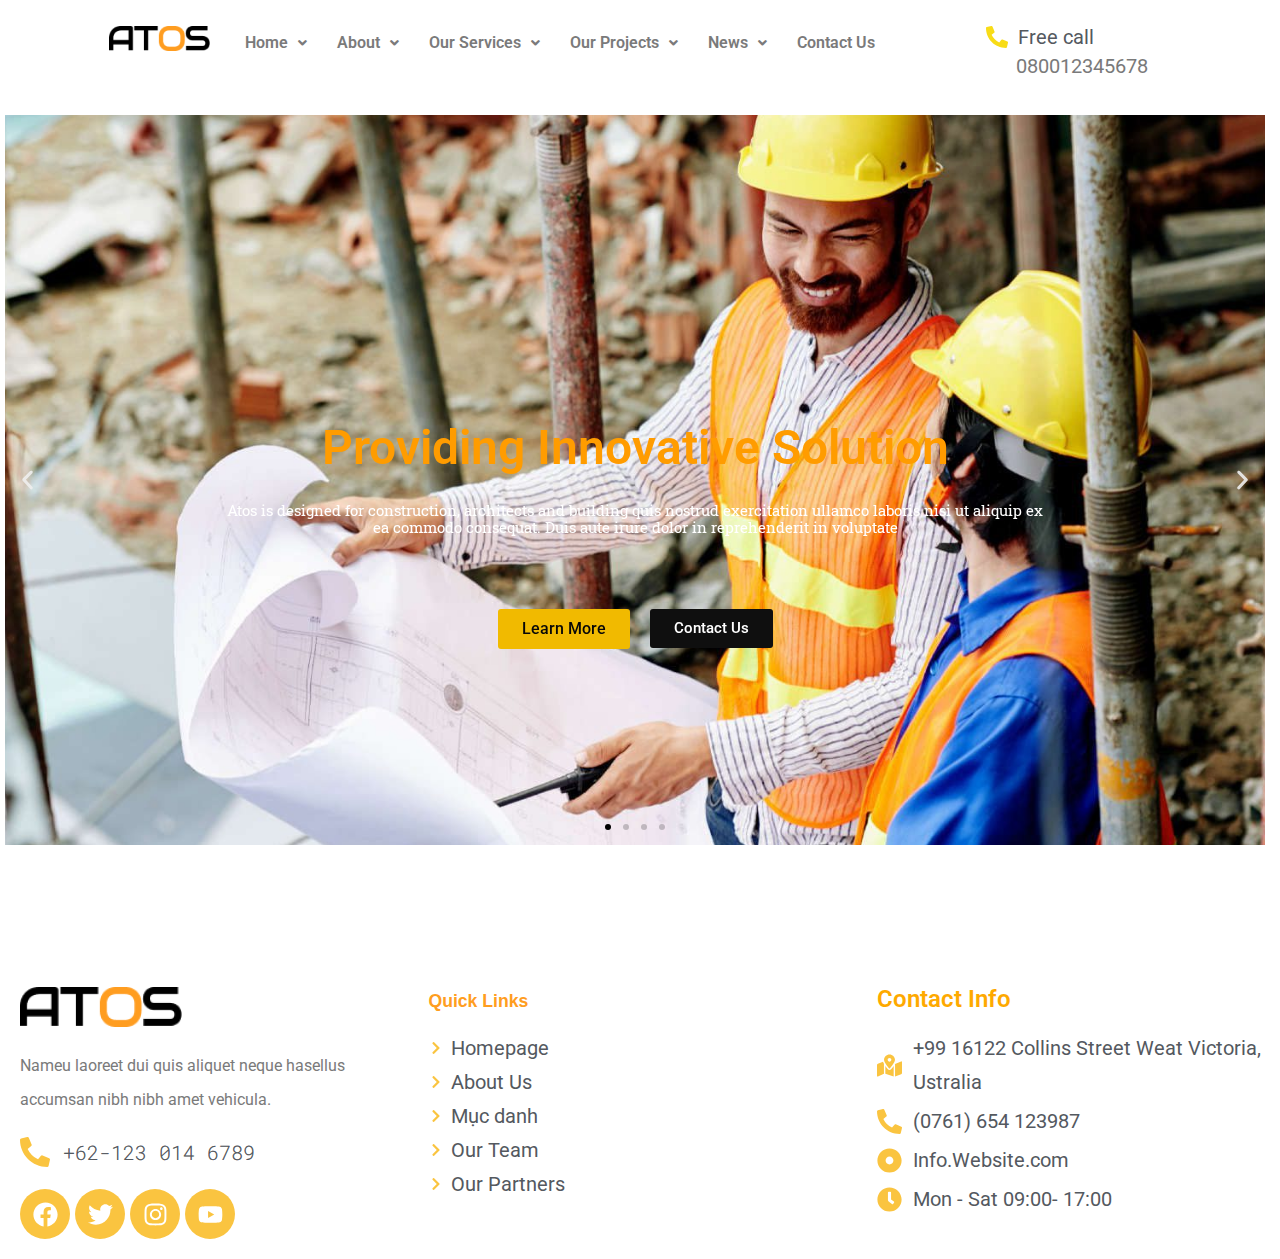
==== commit 329bf515: "up code lan 3" ====
--- a/index.html
+++ b/index.html
@@ -3,12 +3,14 @@
 <head>
 	<meta charset="UTF-8">
 	<meta name="viewport" content="width=device-width, initial-scale=1">
+	<link rel="profile" href="http://gmpg.org/xfn/11">
+	<link rel="pingback" href="https://vutran1211.github.io/mywordpress/xmlrpc.php">
+	<title>Tan Vuaasas</title>
 <meta name="robots" content="max-image-preview:large">
-<title>Tan Vuaasas</title>
 <link rel="alternate" type="application/rss+xml" title="Dòng thông tin Tan Vuaasas &raquo;" href="https://vutran1211.github.io/mywordpress/feed/">
 <link rel="alternate" type="application/rss+xml" title="Dòng phản hồi Tan Vuaasas &raquo;" href="https://vutran1211.github.io/mywordpress/comments/feed/">
 <script>
-window._wpemojiSettings = {"baseUrl":"https:\/\/s.w.org\/images\/core\/emoji\/14.0.0\/72x72\/","ext":".png","svgUrl":"https:\/\/s.w.org\/images\/core\/emoji\/14.0.0\/svg\/","svgExt":".svg","source":{"concatemoji":"https:\/\/vutran1211.github.io\/mywordpress\/wp-includes\/js\/wp-emoji-release.min.js?ver=6.2"}};
+window._wpemojiSettings = {"baseUrl":"https:\/\/s.w.org\/images\/core\/emoji\/14.0.0\/72x72\/","ext":".png","svgUrl":"https:\/\/s.w.org\/images\/core\/emoji\/14.0.0\/svg\/","svgExt":".svg","source":{"concatemoji":"https:\/\/vutran1211.github.io\/mywordpress\/wp-includes\/js\/wp-emoji-release.min.js?ver=6.2.2"}};
 /*! This file is auto-generated */
 !function(e,a,t){var n,r,o,i=a.createElement("canvas"),p=i.getContext&&i.getContext("2d");function s(e,t){p.clearRect(0,0,i.width,i.height),p.fillText(e,0,0);e=i.toDataURL();return p.clearRect(0,0,i.width,i.height),p.fillText(t,0,0),e===i.toDataURL()}function c(e){var t=a.createElement("script");t.src=e,t.defer=t.type="text/javascript",a.getElementsByTagName("head")[0].appendChild(t)}for(o=Array("flag","emoji"),t.supports={everything:!0,everythingExceptFlag:!0},r=0;r<o.length;r++)t.supports[o[r]]=function(e){if(p&&p.fillText)switch(p.textBaseline="top",p.font="600 32px Arial",e){case"flag":return s("🏳️‍⚧️","🏳️​⚧️")?!1:!s("🇺🇳","🇺​🇳")&&!s("🏴󠁧󠁢󠁥󠁮󠁧󠁿","🏴​󠁧​󠁢​󠁥​󠁮​󠁧​󠁿");case"emoji":return!s("🫱🏻‍🫲🏿","🫱🏻​🫲🏿")}return!1}(o[r]),t.supports.everything=t.supports.everything&&t.supports[o[r]],"flag"!==o[r]&&(t.supports.everythingExceptFlag=t.supports.everythingExceptFlag&&t.supports[o[r]]);t.supports.everythingExceptFlag=t.supports.everythingExceptFlag&&!t.supports.flag,t.DOMReady=!1,t.readyCallback=function(){t.DOMReady=!0},t.supports.everything||(n=function(){t.readyCallback()},a.addEventListener?(a.addEventListener("DOMContentLoaded",n,!1),e.addEventListener("load",n,!1)):(e.attachEvent("onload",n),a.attachEvent("onreadystatechange",function(){"complete"===a.readyState&&t.readyCallback()})),(e=t.source||{}).concatemoji?c(e.concatemoji):e.wpemoji&&e.twemoji&&(c(e.twemoji),c(e.wpemoji)))}(window,document,window._wpemojiSettings);
 </script>
@@ -24,256 +26,422 @@
 	background: none !important;
 	padding: 0 !important;
 }</style>
-	<style id="wp-block-site-title-inline-css">.wp-block-site-title a{color:inherit}
-.wp-block-site-title{font-size: var(--wp--preset--font-size--medium);font-weight: normal;line-height: 1.4;}
-.wp-block-site-title a:where(:not(.wp-element-button)){text-decoration: none;}
-.wp-block-site-title a:where(:not(.wp-element-button)):hover{text-decoration: underline;}
-.wp-block-site-title a:where(:not(.wp-element-button)):focus{text-decoration: underline dashed;}
-.wp-block-site-title a:where(:not(.wp-element-button)):active{color: var(--wp--preset--color--secondary);text-decoration: none;}</style>
-<style id="wp-block-page-list-inline-css">.wp-block-navigation .wp-block-page-list{align-items:var(--navigation-layout-align,initial);background-color:inherit;display:flex;flex-direction:var(--navigation-layout-direction,initial);flex-wrap:var(--navigation-layout-wrap,wrap);justify-content:var(--navigation-layout-justify,initial)}.wp-block-navigation .wp-block-navigation-item{background-color:inherit}</style>
-<link rel="stylesheet" id="wp-block-navigation-css" href="https://vutran1211.github.io/mywordpress/wp-includes/blocks/navigation/style.min.css?ver=6.2" media="all">
-<style id="wp-block-navigation-inline-css">.wp-block-navigation{font-size: var(--wp--preset--font-size--small);}
-.wp-block-navigation a:where(:not(.wp-element-button)){color: inherit;text-decoration: none;}
-.wp-block-navigation a:where(:not(.wp-element-button)):hover{text-decoration: underline;}
-.wp-block-navigation a:where(:not(.wp-element-button)):focus{text-decoration: underline dashed;}
-.wp-block-navigation a:where(:not(.wp-element-button)):active{text-decoration: none;}</style>
-<style id="wp-block-group-inline-css">.wp-block-group{box-sizing:border-box}</style>
-<style id="wp-block-heading-inline-css">h1.has-background,h2.has-background,h3.has-background,h4.has-background,h5.has-background,h6.has-background{padding:1.25em 2.375em}</style>
-<style id="wp-block-post-featured-image-inline-css">.wp-block-post-featured-image{margin-left:0;margin-right:0}.wp-block-post-featured-image a{display:block}.wp-block-post-featured-image img{box-sizing:border-box;height:auto;max-width:100%;vertical-align:bottom;width:100%}.wp-block-post-featured-image.alignfull img,.wp-block-post-featured-image.alignwide img{width:100%}.wp-block-post-featured-image .wp-block-post-featured-image__overlay.has-background-dim{background-color:#000;inset:0;position:absolute}.wp-block-post-featured-image{position:relative}.wp-block-post-featured-image .wp-block-post-featured-image__overlay.has-background-gradient{background-color:transparent}.wp-block-post-featured-image .wp-block-post-featured-image__overlay.has-background-dim-0{opacity:0}.wp-block-post-featured-image .wp-block-post-featured-image__overlay.has-background-dim-10{opacity:.1}.wp-block-post-featured-image .wp-block-post-featured-image__overlay.has-background-dim-20{opacity:.2}.wp-block-post-featured-image .wp-block-post-featured-image__overlay.has-background-dim-30{opacity:.3}.wp-block-post-featured-image .wp-block-post-featured-image__overlay.has-background-dim-40{opacity:.4}.wp-block-post-featured-image .wp-block-post-featured-image__overlay.has-background-dim-50{opacity:.5}.wp-block-post-featured-image .wp-block-post-featured-image__overlay.has-background-dim-60{opacity:.6}.wp-block-post-featured-image .wp-block-post-featured-image__overlay.has-background-dim-70{opacity:.7}.wp-block-post-featured-image .wp-block-post-featured-image__overlay.has-background-dim-80{opacity:.8}.wp-block-post-featured-image .wp-block-post-featured-image__overlay.has-background-dim-90{opacity:.9}.wp-block-post-featured-image .wp-block-post-featured-image__overlay.has-background-dim-100{opacity:1}</style>
-<style id="wp-block-post-title-inline-css">.wp-block-post-title{box-sizing:border-box;word-break:break-word}.wp-block-post-title a{display:inline-block}
-.wp-block-post-title{font-weight: 400;margin-top: 1.25rem;margin-bottom: 1.25rem;}
-.wp-block-post-title a:where(:not(.wp-element-button)){text-decoration: none;}
-.wp-block-post-title a:where(:not(.wp-element-button)):hover{text-decoration: underline;}
-.wp-block-post-title a:where(:not(.wp-element-button)):focus{text-decoration: underline dashed;}
-.wp-block-post-title a:where(:not(.wp-element-button)):active{color: var(--wp--preset--color--secondary);text-decoration: none;}</style>
-<style id="wp-block-post-excerpt-inline-css">.wp-block-post-excerpt{margin-bottom:var(--wp--style--block-gap);margin-top:var(--wp--style--block-gap)}.wp-block-post-excerpt__excerpt{margin-bottom:0;margin-top:0}.wp-block-post-excerpt__more-text{margin-bottom:0;margin-top:var(--wp--style--block-gap)}.wp-block-post-excerpt__more-link{display:inline-block}
-.wp-block-post-excerpt{font-size: var(--wp--preset--font-size--medium);}</style>
-<style id="wp-block-post-date-inline-css">.wp-block-post-date{box-sizing:border-box}
-.wp-block-post-date{font-size: var(--wp--preset--font-size--small);font-weight: 400;}
-.wp-block-post-date a:where(:not(.wp-element-button)){text-decoration: none;}
-.wp-block-post-date a:where(:not(.wp-element-button)):hover{text-decoration: underline;}</style>
-<style id="wp-block-spacer-inline-css">.wp-block-spacer{clear:both}</style>
-<style id="wp-block-post-template-inline-css">.wp-block-post-template{list-style:none;margin-bottom:0;margin-top:0;max-width:100%;padding:0}.wp-block-post-template.wp-block-post-template{background:none}.wp-block-post-template.is-flex-container{display:flex;flex-direction:row;flex-wrap:wrap;gap:1.25em}.wp-block-post-template.is-flex-container li{margin:0;width:100%}@media (min-width:600px){.wp-block-post-template.is-flex-container.is-flex-container.columns-2>li{width:calc(50% - .625em)}.wp-block-post-template.is-flex-container.is-flex-container.columns-3>li{width:calc(33.33333% - .83333em)}.wp-block-post-template.is-flex-container.is-flex-container.columns-4>li{width:calc(25% - .9375em)}.wp-block-post-template.is-flex-container.is-flex-container.columns-5>li{width:calc(20% - 1em)}.wp-block-post-template.is-flex-container.is-flex-container.columns-6>li{width:calc(16.66667% - 1.04167em)}}</style>
-<style id="wp-block-query-pagination-inline-css">.wp-block-query-pagination>.wp-block-query-pagination-next,.wp-block-query-pagination>.wp-block-query-pagination-numbers,.wp-block-query-pagination>.wp-block-query-pagination-previous{margin-bottom:.5em;margin-right:.5em}.wp-block-query-pagination>.wp-block-query-pagination-next:last-child,.wp-block-query-pagination>.wp-block-query-pagination-numbers:last-child,.wp-block-query-pagination>.wp-block-query-pagination-previous:last-child{margin-right:0}.wp-block-query-pagination.is-content-justification-space-between>.wp-block-query-pagination-next:last-of-type{margin-inline-start:auto}.wp-block-query-pagination.is-content-justification-space-between>.wp-block-query-pagination-previous:first-child{margin-inline-end:auto}.wp-block-query-pagination .wp-block-query-pagination-previous-arrow{display:inline-block;margin-right:1ch}.wp-block-query-pagination .wp-block-query-pagination-previous-arrow:not(.is-arrow-chevron){transform:scaleX(1)}.wp-block-query-pagination .wp-block-query-pagination-next-arrow{display:inline-block;margin-left:1ch}.wp-block-query-pagination .wp-block-query-pagination-next-arrow:not(.is-arrow-chevron){transform:scaleX(1)}.wp-block-query-pagination.aligncenter{justify-content:center}
-.wp-block-query-pagination{font-size: var(--wp--preset--font-size--small);font-weight: 400;}
-.wp-block-query-pagination a:where(:not(.wp-element-button)){text-decoration: none;}
-.wp-block-query-pagination a:where(:not(.wp-element-button)):hover{text-decoration: underline;}</style>
-<style id="wp-block-query-inline-css">.wp-block-query h2{font-size: var(--wp--preset--font-size--x-large);}</style>
-<style id="wp-block-paragraph-inline-css">.is-small-text{font-size:.875em}.is-regular-text{font-size:1em}.is-large-text{font-size:2.25em}.is-larger-text{font-size:3em}.has-drop-cap:not(:focus):first-letter{float:left;font-size:8.4em;font-style:normal;font-weight:100;line-height:.68;margin:.05em .1em 0 0;text-transform:uppercase}body.rtl .has-drop-cap:not(:focus):first-letter{float:none;margin-left:.1em}p.has-drop-cap.has-background{overflow:hidden}p.has-background{padding:1.25em 2.375em}:where(p.has-text-color:not(.has-link-color)) a{color:inherit}</style>
-<style id="wp-block-button-inline-css">.wp-block-button__link{box-sizing:border-box;cursor:pointer;display:inline-block;text-align:center;word-break:break-word}.wp-block-button__link.aligncenter{text-align:center}.wp-block-button__link.alignright{text-align:right}:where(.wp-block-button__link){border-radius:9999px;box-shadow:none;padding:calc(.667em + 2px) calc(1.333em + 2px);text-decoration:none}.wp-block-button[style*=text-decoration] .wp-block-button__link{text-decoration:inherit}.wp-block-buttons>.wp-block-button.has-custom-width{max-width:none}.wp-block-buttons>.wp-block-button.has-custom-width .wp-block-button__link{width:100%}.wp-block-buttons>.wp-block-button.has-custom-font-size .wp-block-button__link{font-size:inherit}.wp-block-buttons>.wp-block-button.wp-block-button__width-25{width:calc(25% - var(--wp--style--block-gap, .5em)*.75)}.wp-block-buttons>.wp-block-button.wp-block-button__width-50{width:calc(50% - var(--wp--style--block-gap, .5em)*.5)}.wp-block-buttons>.wp-block-button.wp-block-button__width-75{width:calc(75% - var(--wp--style--block-gap, .5em)*.25)}.wp-block-buttons>.wp-block-button.wp-block-button__width-100{flex-basis:100%;width:100%}.wp-block-buttons.is-vertical>.wp-block-button.wp-block-button__width-25{width:25%}.wp-block-buttons.is-vertical>.wp-block-button.wp-block-button__width-50{width:50%}.wp-block-buttons.is-vertical>.wp-block-button.wp-block-button__width-75{width:75%}.wp-block-button.is-style-squared,.wp-block-button__link.wp-block-button.is-style-squared{border-radius:0}.wp-block-button.no-border-radius,.wp-block-button__link.no-border-radius{border-radius:0!important}.wp-block-button .wp-block-button__link.is-style-outline,.wp-block-button.is-style-outline>.wp-block-button__link{border:2px solid;padding:.667em 1.333em}.wp-block-button .wp-block-button__link.is-style-outline:not(.has-text-color),.wp-block-button.is-style-outline>.wp-block-button__link:not(.has-text-color){color:currentColor}.wp-block-button .wp-block-button__link.is-style-outline:not(.has-background),.wp-block-button.is-style-outline>.wp-block-button__link:not(.has-background){background-color:transparent;background-image:none}</style>
-<style id="wp-block-buttons-inline-css">.wp-block-buttons.is-vertical{flex-direction:column}.wp-block-buttons.is-vertical>.wp-block-button:last-child{margin-bottom:0}.wp-block-buttons>.wp-block-button{display:inline-block;margin:0}.wp-block-buttons.is-content-justification-left{justify-content:flex-start}.wp-block-buttons.is-content-justification-left.is-vertical{align-items:flex-start}.wp-block-buttons.is-content-justification-center{justify-content:center}.wp-block-buttons.is-content-justification-center.is-vertical{align-items:center}.wp-block-buttons.is-content-justification-right{justify-content:flex-end}.wp-block-buttons.is-content-justification-right.is-vertical{align-items:flex-end}.wp-block-buttons.is-content-justification-space-between{justify-content:space-between}.wp-block-buttons.aligncenter{text-align:center}.wp-block-buttons:not(.is-content-justification-space-between,.is-content-justification-right,.is-content-justification-left,.is-content-justification-center) .wp-block-button.aligncenter{margin-left:auto;margin-right:auto;width:100%}.wp-block-buttons[style*=text-decoration] .wp-block-button,.wp-block-buttons[style*=text-decoration] .wp-block-button__link{text-decoration:inherit}.wp-block-buttons.has-custom-font-size .wp-block-button__link{font-size:inherit}.wp-block-button.aligncenter{text-align:center}</style>
-<style id="wp-block-separator-inline-css">@charset "UTF-8";.wp-block-separator{border:1px solid;border-left:none;border-right:none}.wp-block-separator.is-style-dots{background:none!important;border:none;height:auto;line-height:1;text-align:center}.wp-block-separator.is-style-dots:before{color:currentColor;content:"···";font-family:serif;font-size:1.5em;letter-spacing:2em;padding-left:2em}</style>
-<style id="wp-block-columns-inline-css">.wp-block-columns{align-items:normal!important;box-sizing:border-box;display:flex;flex-wrap:wrap!important;margin-bottom:1.75em}@media (min-width:782px){.wp-block-columns{flex-wrap:nowrap!important}}.wp-block-columns.are-vertically-aligned-top{align-items:flex-start}.wp-block-columns.are-vertically-aligned-center{align-items:center}.wp-block-columns.are-vertically-aligned-bottom{align-items:flex-end}@media (max-width:781px){.wp-block-columns:not(.is-not-stacked-on-mobile)>.wp-block-column{flex-basis:100%!important}}@media (min-width:782px){.wp-block-columns:not(.is-not-stacked-on-mobile)>.wp-block-column{flex-basis:0;flex-grow:1}.wp-block-columns:not(.is-not-stacked-on-mobile)>.wp-block-column[style*=flex-basis]{flex-grow:0}}.wp-block-columns.is-not-stacked-on-mobile{flex-wrap:nowrap!important}.wp-block-columns.is-not-stacked-on-mobile>.wp-block-column{flex-basis:0;flex-grow:1}.wp-block-columns.is-not-stacked-on-mobile>.wp-block-column[style*=flex-basis]{flex-grow:0}:where(.wp-block-columns.has-background){padding:1.25em 2.375em}.wp-block-column{flex-grow:1;min-width:0;overflow-wrap:break-word;word-break:break-word}.wp-block-column.is-vertically-aligned-top{align-self:flex-start}.wp-block-column.is-vertically-aligned-center{align-self:center}.wp-block-column.is-vertically-aligned-bottom{align-self:flex-end}.wp-block-column.is-vertically-aligned-bottom,.wp-block-column.is-vertically-aligned-center,.wp-block-column.is-vertically-aligned-top{width:100%}</style>
-<style id="wp-block-library-inline-css">:root{--wp-admin-theme-color:#007cba;--wp-admin-theme-color--rgb:0,124,186;--wp-admin-theme-color-darker-10:#006ba1;--wp-admin-theme-color-darker-10--rgb:0,107,161;--wp-admin-theme-color-darker-20:#005a87;--wp-admin-theme-color-darker-20--rgb:0,90,135;--wp-admin-border-width-focus:2px;--wp-block-synced-color:#7a00df;--wp-block-synced-color--rgb:122,0,223}@media (-webkit-min-device-pixel-ratio:2),(min-resolution:192dpi){:root{--wp-admin-border-width-focus:1.5px}}.wp-element-button{cursor:pointer}:root{--wp--preset--font-size--normal:16px;--wp--preset--font-size--huge:42px}:root .has-very-light-gray-background-color{background-color:#eee}:root .has-very-dark-gray-background-color{background-color:#313131}:root .has-very-light-gray-color{color:#eee}:root .has-very-dark-gray-color{color:#313131}:root .has-vivid-green-cyan-to-vivid-cyan-blue-gradient-background{background:linear-gradient(135deg,#00d084,#0693e3)}:root .has-purple-crush-gradient-background{background:linear-gradient(135deg,#34e2e4,#4721fb 50%,#ab1dfe)}:root .has-hazy-dawn-gradient-background{background:linear-gradient(135deg,#faaca8,#dad0ec)}:root .has-subdued-olive-gradient-background{background:linear-gradient(135deg,#fafae1,#67a671)}:root .has-atomic-cream-gradient-background{background:linear-gradient(135deg,#fdd79a,#004a59)}:root .has-nightshade-gradient-background{background:linear-gradient(135deg,#330968,#31cdcf)}:root .has-midnight-gradient-background{background:linear-gradient(135deg,#020381,#2874fc)}.has-regular-font-size{font-size:1em}.has-larger-font-size{font-size:2.625em}.has-normal-font-size{font-size:var(--wp--preset--font-size--normal)}.has-huge-font-size{font-size:var(--wp--preset--font-size--huge)}.has-text-align-center{text-align:center}.has-text-align-left{text-align:left}.has-text-align-right{text-align:right}#end-resizable-editor-section{display:none}.aligncenter{clear:both}.items-justified-left{justify-content:flex-start}.items-justified-center{justify-content:center}.items-justified-right{justify-content:flex-end}.items-justified-space-between{justify-content:space-between}.screen-reader-text{clip:rect(1px,1px,1px,1px);word-wrap:normal!important;border:0;-webkit-clip-path:inset(50%);clip-path:inset(50%);height:1px;margin:-1px;overflow:hidden;padding:0;position:absolute;width:1px}.screen-reader-text:focus{clip:auto!important;background-color:#ddd;-webkit-clip-path:none;clip-path:none;color:#444;display:block;font-size:1em;height:auto;left:5px;line-height:normal;padding:15px 23px 14px;text-decoration:none;top:5px;width:auto;z-index:100000}html :where(.has-border-color){border-style:solid}html :where([style*=border-top-color]){border-top-style:solid}html :where([style*=border-right-color]){border-right-style:solid}html :where([style*=border-bottom-color]){border-bottom-style:solid}html :where([style*=border-left-color]){border-left-style:solid}html :where([style*=border-width]){border-style:solid}html :where([style*=border-top-width]){border-top-style:solid}html :where([style*=border-right-width]){border-right-style:solid}html :where([style*=border-bottom-width]){border-bottom-style:solid}html :where([style*=border-left-width]){border-left-style:solid}html :where(img[class*=wp-image-]){height:auto;max-width:100%}figure{margin:0 0 1em}html :where(.is-position-sticky){--wp-admin--admin-bar--position-offset:var(--wp-admin--admin-bar--height,0px)}@media screen and (max-width:600px){html :where(.is-position-sticky){--wp-admin--admin-bar--position-offset:0px}}</style>
-<style id="global-styles-inline-css">body{--wp--preset--color--black: #000000;--wp--preset--color--cyan-bluish-gray: #abb8c3;--wp--preset--color--white: #ffffff;--wp--preset--color--pale-pink: #f78da7;--wp--preset--color--vivid-red: #cf2e2e;--wp--preset--color--luminous-vivid-orange: #ff6900;--wp--preset--color--luminous-vivid-amber: #fcb900;--wp--preset--color--light-green-cyan: #7bdcb5;--wp--preset--color--vivid-green-cyan: #00d084;--wp--preset--color--pale-cyan-blue: #8ed1fc;--wp--preset--color--vivid-cyan-blue: #0693e3;--wp--preset--color--vivid-purple: #9b51e0;--wp--preset--color--base: #ffffff;--wp--preset--color--contrast: #000000;--wp--preset--color--primary: #9DFF20;--wp--preset--color--secondary: #345C00;--wp--preset--color--tertiary: #F6F6F6;--wp--preset--gradient--vivid-cyan-blue-to-vivid-purple: linear-gradient(135deg,rgba(6,147,227,1) 0%,rgb(155,81,224) 100%);--wp--preset--gradient--light-green-cyan-to-vivid-green-cyan: linear-gradient(135deg,rgb(122,220,180) 0%,rgb(0,208,130) 100%);--wp--preset--gradient--luminous-vivid-amber-to-luminous-vivid-orange: linear-gradient(135deg,rgba(252,185,0,1) 0%,rgba(255,105,0,1) 100%);--wp--preset--gradient--luminous-vivid-orange-to-vivid-red: linear-gradient(135deg,rgba(255,105,0,1) 0%,rgb(207,46,46) 100%);--wp--preset--gradient--very-light-gray-to-cyan-bluish-gray: linear-gradient(135deg,rgb(238,238,238) 0%,rgb(169,184,195) 100%);--wp--preset--gradient--cool-to-warm-spectrum: linear-gradient(135deg,rgb(74,234,220) 0%,rgb(151,120,209) 20%,rgb(207,42,186) 40%,rgb(238,44,130) 60%,rgb(251,105,98) 80%,rgb(254,248,76) 100%);--wp--preset--gradient--blush-light-purple: linear-gradient(135deg,rgb(255,206,236) 0%,rgb(152,150,240) 100%);--wp--preset--gradient--blush-bordeaux: linear-gradient(135deg,rgb(254,205,165) 0%,rgb(254,45,45) 50%,rgb(107,0,62) 100%);--wp--preset--gradient--luminous-dusk: linear-gradient(135deg,rgb(255,203,112) 0%,rgb(199,81,192) 50%,rgb(65,88,208) 100%);--wp--preset--gradient--pale-ocean: linear-gradient(135deg,rgb(255,245,203) 0%,rgb(182,227,212) 50%,rgb(51,167,181) 100%);--wp--preset--gradient--electric-grass: linear-gradient(135deg,rgb(202,248,128) 0%,rgb(113,206,126) 100%);--wp--preset--gradient--midnight: linear-gradient(135deg,rgb(2,3,129) 0%,rgb(40,116,252) 100%);--wp--preset--duotone--dark-grayscale: url('#wp-duotone-dark-grayscale');--wp--preset--duotone--grayscale: url('#wp-duotone-grayscale');--wp--preset--duotone--purple-yellow: url('#wp-duotone-purple-yellow');--wp--preset--duotone--blue-red: url('#wp-duotone-blue-red');--wp--preset--duotone--midnight: url('#wp-duotone-midnight');--wp--preset--duotone--magenta-yellow: url('#wp-duotone-magenta-yellow');--wp--preset--duotone--purple-green: url('#wp-duotone-purple-green');--wp--preset--duotone--blue-orange: url('#wp-duotone-blue-orange');--wp--preset--font-size--small: clamp(0.875rem, 0.875rem + ((1vw - 0.48rem) * 0.24), 1rem);--wp--preset--font-size--medium: clamp(1rem, 1rem + ((1vw - 0.48rem) * 0.24), 1.125rem);--wp--preset--font-size--large: clamp(1.75rem, 1.75rem + ((1vw - 0.48rem) * 0.24), 1.875rem);--wp--preset--font-size--x-large: 2.25rem;--wp--preset--font-size--xx-large: clamp(4rem, 4rem + ((1vw - 0.48rem) * 11.538), 10rem);--wp--preset--font-family--dm-sans: "DM Sans", sans-serif;--wp--preset--font-family--ibm-plex-mono: 'IBM Plex Mono', monospace;--wp--preset--font-family--inter: "Inter", sans-serif;--wp--preset--font-family--system-font: -apple-system,BlinkMacSystemFont,"Segoe UI",Roboto,Oxygen-Sans,Ubuntu,Cantarell,"Helvetica Neue",sans-serif;--wp--preset--font-family--source-serif-pro: "Source Serif Pro", serif;--wp--preset--spacing--30: clamp(1.5rem, 5vw, 2rem);--wp--preset--spacing--40: clamp(1.8rem, 1.8rem + ((1vw - 0.48rem) * 2.885), 3rem);--wp--preset--spacing--50: clamp(2.5rem, 8vw, 4.5rem);--wp--preset--spacing--60: clamp(3.75rem, 10vw, 7rem);--wp--preset--spacing--70: clamp(5rem, 5.25rem + ((1vw - 0.48rem) * 9.096), 8rem);--wp--preset--spacing--80: clamp(7rem, 14vw, 11rem);--wp--preset--shadow--natural: 6px 6px 9px rgba(0, 0, 0, 0.2);--wp--preset--shadow--deep: 12px 12px 50px rgba(0, 0, 0, 0.4);--wp--preset--shadow--sharp: 6px 6px 0px rgba(0, 0, 0, 0.2);--wp--preset--shadow--outlined: 6px 6px 0px -3px rgba(255, 255, 255, 1), 6px 6px rgba(0, 0, 0, 1);--wp--preset--shadow--crisp: 6px 6px 0px rgba(0, 0, 0, 1);}body { margin: 0;--wp--style--global--content-size: 650px;--wp--style--global--wide-size: 1200px; }.wp-site-blocks { padding-top: var(--wp--style--root--padding-top); padding-bottom: var(--wp--style--root--padding-bottom); }.has-global-padding { padding-right: var(--wp--style--root--padding-right); padding-left: var(--wp--style--root--padding-left); }.has-global-padding :where(.has-global-padding) { padding-right: 0; padding-left: 0; }.has-global-padding > .alignfull { margin-right: calc(var(--wp--style--root--padding-right) * -1); margin-left: calc(var(--wp--style--root--padding-left) * -1); }.has-global-padding :where(.has-global-padding) > .alignfull { margin-right: 0; margin-left: 0; }.has-global-padding > .alignfull:where(:not(.has-global-padding)) > :where([class*="wp-block-"]:not(.alignfull):not([class*="__"]),p,h1,h2,h3,h4,h5,h6,ul,ol) { padding-right: var(--wp--style--root--padding-right); padding-left: var(--wp--style--root--padding-left); }.has-global-padding :where(.has-global-padding) > .alignfull:where(:not(.has-global-padding)) > :where([class*="wp-block-"]:not(.alignfull):not([class*="__"]),p,h1,h2,h3,h4,h5,h6,ul,ol) { padding-right: 0; padding-left: 0; }.wp-site-blocks > .alignleft { float: left; margin-right: 2em; }.wp-site-blocks > .alignright { float: right; margin-left: 2em; }.wp-site-blocks > .aligncenter { justify-content: center; margin-left: auto; margin-right: auto; }.wp-site-blocks > * { margin-block-start: 0; margin-block-end: 0; }.wp-site-blocks > * + * { margin-block-start: 1.5rem; }body { --wp--style--block-gap: 1.5rem; }body .is-layout-flow > *{margin-block-start: 0;margin-block-end: 0;}body .is-layout-flow > * + *{margin-block-start: 1.5rem;margin-block-end: 0;}body .is-layout-constrained > *{margin-block-start: 0;margin-block-end: 0;}body .is-layout-constrained > * + *{margin-block-start: 1.5rem;margin-block-end: 0;}body .is-layout-flex{gap: 1.5rem;}body .is-layout-flow > .alignleft{float: left;margin-inline-start: 0;margin-inline-end: 2em;}body .is-layout-flow > .alignright{float: right;margin-inline-start: 2em;margin-inline-end: 0;}body .is-layout-flow > .aligncenter{margin-left: auto !important;margin-right: auto !important;}body .is-layout-constrained > .alignleft{float: left;margin-inline-start: 0;margin-inline-end: 2em;}body .is-layout-constrained > .alignright{float: right;margin-inline-start: 2em;margin-inline-end: 0;}body .is-layout-constrained > .aligncenter{margin-left: auto !important;margin-right: auto !important;}body .is-layout-constrained > :where(:not(.alignleft):not(.alignright):not(.alignfull)){max-width: var(--wp--style--global--content-size);margin-left: auto !important;margin-right: auto !important;}body .is-layout-constrained > .alignwide{max-width: var(--wp--style--global--wide-size);}body .is-layout-flex{display: flex;}body .is-layout-flex{flex-wrap: wrap;align-items: center;}body .is-layout-flex > *{margin: 0;}body{background-color: var(--wp--preset--color--base);color: var(--wp--preset--color--contrast);font-family: var(--wp--preset--font-family--system-font);font-size: var(--wp--preset--font-size--medium);line-height: 1.6;--wp--style--root--padding-top: var(--wp--preset--spacing--40);--wp--style--root--padding-right: var(--wp--preset--spacing--30);--wp--style--root--padding-bottom: var(--wp--preset--spacing--40);--wp--style--root--padding-left: var(--wp--preset--spacing--30);}a:where(:not(.wp-element-button)){color: var(--wp--preset--color--contrast);text-decoration: underline;}a:where(:not(.wp-element-button)):hover{text-decoration: none;}a:where(:not(.wp-element-button)):focus{text-decoration: underline dashed;}a:where(:not(.wp-element-button)):active{color: var(--wp--preset--color--secondary);text-decoration: none;}h1, h2, h3, h4, h5, h6{font-weight: 400;line-height: 1.4;}h1{font-size: clamp(2.719rem, 2.719rem + ((1vw - 0.48rem) * 1.742), 3.625rem);line-height: 1.2;}h2{font-size: clamp(2.625rem, calc(2.625rem + ((1vw - 0.48rem) * 8.4135)), 3.25rem);line-height: 1.2;}h3{font-size: var(--wp--preset--font-size--x-large);}h4{font-size: var(--wp--preset--font-size--large);}h5{font-size: var(--wp--preset--font-size--medium);font-weight: 700;text-transform: uppercase;}h6{font-size: var(--wp--preset--font-size--medium);text-transform: uppercase;}.wp-element-button, .wp-block-button__link{background-color: var(--wp--preset--color--primary);border-radius: 0;border-width: 0;color: var(--wp--preset--color--contrast);font-family: inherit;font-size: inherit;line-height: inherit;padding: calc(0.667em + 2px) calc(1.333em + 2px);text-decoration: none;}.wp-element-button:visited, .wp-block-button__link:visited{color: var(--wp--preset--color--contrast);}.wp-element-button:hover, .wp-block-button__link:hover{background-color: var(--wp--preset--color--contrast);color: var(--wp--preset--color--base);}.wp-element-button:focus, .wp-block-button__link:focus{background-color: var(--wp--preset--color--contrast);color: var(--wp--preset--color--base);}.wp-element-button:active, .wp-block-button__link:active{background-color: var(--wp--preset--color--secondary);color: var(--wp--preset--color--base);}.has-black-color{color: var(--wp--preset--color--black) !important;}.has-cyan-bluish-gray-color{color: var(--wp--preset--color--cyan-bluish-gray) !important;}.has-white-color{color: var(--wp--preset--color--white) !important;}.has-pale-pink-color{color: var(--wp--preset--color--pale-pink) !important;}.has-vivid-red-color{color: var(--wp--preset--color--vivid-red) !important;}.has-luminous-vivid-orange-color{color: var(--wp--preset--color--luminous-vivid-orange) !important;}.has-luminous-vivid-amber-color{color: var(--wp--preset--color--luminous-vivid-amber) !important;}.has-light-green-cyan-color{color: var(--wp--preset--color--light-green-cyan) !important;}.has-vivid-green-cyan-color{color: var(--wp--preset--color--vivid-green-cyan) !important;}.has-pale-cyan-blue-color{color: var(--wp--preset--color--pale-cyan-blue) !important;}.has-vivid-cyan-blue-color{color: var(--wp--preset--color--vivid-cyan-blue) !important;}.has-vivid-purple-color{color: var(--wp--preset--color--vivid-purple) !important;}.has-base-color{color: var(--wp--preset--color--base) !important;}.has-contrast-color{color: var(--wp--preset--color--contrast) !important;}.has-primary-color{color: var(--wp--preset--color--primary) !important;}.has-secondary-color{color: var(--wp--preset--color--secondary) !important;}.has-tertiary-color{color: var(--wp--preset--color--tertiary) !important;}.has-black-background-color{background-color: var(--wp--preset--color--black) !important;}.has-cyan-bluish-gray-background-color{background-color: var(--wp--preset--color--cyan-bluish-gray) !important;}.has-white-background-color{background-color: var(--wp--preset--color--white) !important;}.has-pale-pink-background-color{background-color: var(--wp--preset--color--pale-pink) !important;}.has-vivid-red-background-color{background-color: var(--wp--preset--color--vivid-red) !important;}.has-luminous-vivid-orange-background-color{background-color: var(--wp--preset--color--luminous-vivid-orange) !important;}.has-luminous-vivid-amber-background-color{background-color: var(--wp--preset--color--luminous-vivid-amber) !important;}.has-light-green-cyan-background-color{background-color: var(--wp--preset--color--light-green-cyan) !important;}.has-vivid-green-cyan-background-color{background-color: var(--wp--preset--color--vivid-green-cyan) !important;}.has-pale-cyan-blue-background-color{background-color: var(--wp--preset--color--pale-cyan-blue) !important;}.has-vivid-cyan-blue-background-color{background-color: var(--wp--preset--color--vivid-cyan-blue) !important;}.has-vivid-purple-background-color{background-color: var(--wp--preset--color--vivid-purple) !important;}.has-base-background-color{background-color: var(--wp--preset--color--base) !important;}.has-contrast-background-color{background-color: var(--wp--preset--color--contrast) !important;}.has-primary-background-color{background-color: var(--wp--preset--color--primary) !important;}.has-secondary-background-color{background-color: var(--wp--preset--color--secondary) !important;}.has-tertiary-background-color{background-color: var(--wp--preset--color--tertiary) !important;}.has-black-border-color{border-color: var(--wp--preset--color--black) !important;}.has-cyan-bluish-gray-border-color{border-color: var(--wp--preset--color--cyan-bluish-gray) !important;}.has-white-border-color{border-color: var(--wp--preset--color--white) !important;}.has-pale-pink-border-color{border-color: var(--wp--preset--color--pale-pink) !important;}.has-vivid-red-border-color{border-color: var(--wp--preset--color--vivid-red) !important;}.has-luminous-vivid-orange-border-color{border-color: var(--wp--preset--color--luminous-vivid-orange) !important;}.has-luminous-vivid-amber-border-color{border-color: var(--wp--preset--color--luminous-vivid-amber) !important;}.has-light-green-cyan-border-color{border-color: var(--wp--preset--color--light-green-cyan) !important;}.has-vivid-green-cyan-border-color{border-color: var(--wp--preset--color--vivid-green-cyan) !important;}.has-pale-cyan-blue-border-color{border-color: var(--wp--preset--color--pale-cyan-blue) !important;}.has-vivid-cyan-blue-border-color{border-color: var(--wp--preset--color--vivid-cyan-blue) !important;}.has-vivid-purple-border-color{border-color: var(--wp--preset--color--vivid-purple) !important;}.has-base-border-color{border-color: var(--wp--preset--color--base) !important;}.has-contrast-border-color{border-color: var(--wp--preset--color--contrast) !important;}.has-primary-border-color{border-color: var(--wp--preset--color--primary) !important;}.has-secondary-border-color{border-color: var(--wp--preset--color--secondary) !important;}.has-tertiary-border-color{border-color: var(--wp--preset--color--tertiary) !important;}.has-vivid-cyan-blue-to-vivid-purple-gradient-background{background: var(--wp--preset--gradient--vivid-cyan-blue-to-vivid-purple) !important;}.has-light-green-cyan-to-vivid-green-cyan-gradient-background{background: var(--wp--preset--gradient--light-green-cyan-to-vivid-green-cyan) !important;}.has-luminous-vivid-amber-to-luminous-vivid-orange-gradient-background{background: var(--wp--preset--gradient--luminous-vivid-amber-to-luminous-vivid-orange) !important;}.has-luminous-vivid-orange-to-vivid-red-gradient-background{background: var(--wp--preset--gradient--luminous-vivid-orange-to-vivid-red) !important;}.has-very-light-gray-to-cyan-bluish-gray-gradient-background{background: var(--wp--preset--gradient--very-light-gray-to-cyan-bluish-gray) !important;}.has-cool-to-warm-spectrum-gradient-background{background: var(--wp--preset--gradient--cool-to-warm-spectrum) !important;}.has-blush-light-purple-gradient-background{background: var(--wp--preset--gradient--blush-light-purple) !important;}.has-blush-bordeaux-gradient-background{background: var(--wp--preset--gradient--blush-bordeaux) !important;}.has-luminous-dusk-gradient-background{background: var(--wp--preset--gradient--luminous-dusk) !important;}.has-pale-ocean-gradient-background{background: var(--wp--preset--gradient--pale-ocean) !important;}.has-electric-grass-gradient-background{background: var(--wp--preset--gradient--electric-grass) !important;}.has-midnight-gradient-background{background: var(--wp--preset--gradient--midnight) !important;}.has-small-font-size{font-size: var(--wp--preset--font-size--small) !important;}.has-medium-font-size{font-size: var(--wp--preset--font-size--medium) !important;}.has-large-font-size{font-size: var(--wp--preset--font-size--large) !important;}.has-x-large-font-size{font-size: var(--wp--preset--font-size--x-large) !important;}.has-xx-large-font-size{font-size: var(--wp--preset--font-size--xx-large) !important;}.has-dm-sans-font-family{font-family: var(--wp--preset--font-family--dm-sans) !important;}.has-ibm-plex-mono-font-family{font-family: var(--wp--preset--font-family--ibm-plex-mono) !important;}.has-inter-font-family{font-family: var(--wp--preset--font-family--inter) !important;}.has-system-font-font-family{font-family: var(--wp--preset--font-family--system-font) !important;}.has-source-serif-pro-font-family{font-family: var(--wp--preset--font-family--source-serif-pro) !important;}</style>
-<style id="core-block-supports-inline-css">.wp-container-2.wp-container-2{justify-content:flex-end;}.wp-container-11.wp-container-11{flex-wrap:nowrap;}.wp-container-3.wp-container-3,.wp-container-6.wp-container-6,.wp-container-13.wp-container-13{justify-content:space-between;}</style>
-<style id="wp-webfonts-inline-css">@font-face{font-family:"DM Sans";font-style:normal;font-weight:400;font-display:fallback;src:url('https://vutran1211.github.io/mywordpress/wp-content/themes/twentytwentythree/assets/fonts/dm-sans/DMSans-Regular.woff2') format('woff2');font-stretch:normal;}@font-face{font-family:"DM Sans";font-style:italic;font-weight:400;font-display:fallback;src:url('https://vutran1211.github.io/mywordpress/wp-content/themes/twentytwentythree/assets/fonts/dm-sans/DMSans-Regular-Italic.woff2') format('woff2');font-stretch:normal;}@font-face{font-family:"DM Sans";font-style:normal;font-weight:700;font-display:fallback;src:url('https://vutran1211.github.io/mywordpress/wp-content/themes/twentytwentythree/assets/fonts/dm-sans/DMSans-Bold.woff2') format('woff2');font-stretch:normal;}@font-face{font-family:"DM Sans";font-style:italic;font-weight:700;font-display:fallback;src:url('https://vutran1211.github.io/mywordpress/wp-content/themes/twentytwentythree/assets/fonts/dm-sans/DMSans-Bold-Italic.woff2') format('woff2');font-stretch:normal;}@font-face{font-family:"IBM Plex Mono";font-style:normal;font-weight:300;font-display:block;src:url('https://vutran1211.github.io/mywordpress/wp-content/themes/twentytwentythree/assets/fonts/ibm-plex-mono/IBMPlexMono-Light.woff2') format('woff2');font-stretch:normal;}@font-face{font-family:"IBM Plex Mono";font-style:normal;font-weight:400;font-display:block;src:url('https://vutran1211.github.io/mywordpress/wp-content/themes/twentytwentythree/assets/fonts/ibm-plex-mono/IBMPlexMono-Regular.woff2') format('woff2');font-stretch:normal;}@font-face{font-family:"IBM Plex Mono";font-style:italic;font-weight:400;font-display:block;src:url('https://vutran1211.github.io/mywordpress/wp-content/themes/twentytwentythree/assets/fonts/ibm-plex-mono/IBMPlexMono-Italic.woff2') format('woff2');font-stretch:normal;}@font-face{font-family:"IBM Plex Mono";font-style:normal;font-weight:700;font-display:block;src:url('https://vutran1211.github.io/mywordpress/wp-content/themes/twentytwentythree/assets/fonts/ibm-plex-mono/IBMPlexMono-Bold.woff2') format('woff2');font-stretch:normal;}@font-face{font-family:Inter;font-style:normal;font-weight:200 900;font-display:fallback;src:url('https://vutran1211.github.io/mywordpress/wp-content/themes/twentytwentythree/assets/fonts/inter/Inter-VariableFont_slnt,wght.ttf') format('truetype');font-stretch:normal;}@font-face{font-family:"Source Serif Pro";font-style:normal;font-weight:200 900;font-display:fallback;src:url('https://vutran1211.github.io/mywordpress/wp-content/themes/twentytwentythree/assets/fonts/source-serif-pro/SourceSerif4Variable-Roman.ttf.woff2') format('woff2');font-stretch:normal;}@font-face{font-family:"Source Serif Pro";font-style:italic;font-weight:200 900;font-display:fallback;src:url('https://vutran1211.github.io/mywordpress/wp-content/themes/twentytwentythree/assets/fonts/source-serif-pro/SourceSerif4Variable-Italic.ttf.woff2') format('woff2');font-stretch:normal;}</style>
+	<link rel="stylesheet" id="wp-block-library-css" href="https://vutran1211.github.io/mywordpress/wp-includes/css/dist/block-library/style.min.css?ver=6.2.2" media="all">
+<style id="wp-block-library-theme-inline-css">.wp-block-audio figcaption{color:#555;font-size:13px;text-align:center}.is-dark-theme .wp-block-audio figcaption{color:hsla(0,0%,100%,.65)}.wp-block-audio{margin:0 0 1em}.wp-block-code{border:1px solid #ccc;border-radius:4px;font-family:Menlo,Consolas,monaco,monospace;padding:.8em 1em}.wp-block-embed figcaption{color:#555;font-size:13px;text-align:center}.is-dark-theme .wp-block-embed figcaption{color:hsla(0,0%,100%,.65)}.wp-block-embed{margin:0 0 1em}.blocks-gallery-caption{color:#555;font-size:13px;text-align:center}.is-dark-theme .blocks-gallery-caption{color:hsla(0,0%,100%,.65)}.wp-block-image figcaption{color:#555;font-size:13px;text-align:center}.is-dark-theme .wp-block-image figcaption{color:hsla(0,0%,100%,.65)}.wp-block-image{margin:0 0 1em}.wp-block-pullquote{border-bottom:4px solid;border-top:4px solid;color:currentColor;margin-bottom:1.75em}.wp-block-pullquote cite,.wp-block-pullquote footer,.wp-block-pullquote__citation{color:currentColor;font-size:.8125em;font-style:normal;text-transform:uppercase}.wp-block-quote{border-left:.25em solid;margin:0 0 1.75em;padding-left:1em}.wp-block-quote cite,.wp-block-quote footer{color:currentColor;font-size:.8125em;font-style:normal;position:relative}.wp-block-quote.has-text-align-right{border-left:none;border-right:.25em solid;padding-left:0;padding-right:1em}.wp-block-quote.has-text-align-center{border:none;padding-left:0}.wp-block-quote.is-large,.wp-block-quote.is-style-large,.wp-block-quote.is-style-plain{border:none}.wp-block-search .wp-block-search__label{font-weight:700}.wp-block-search__button{border:1px solid #ccc;padding:.375em .625em}:where(.wp-block-group.has-background){padding:1.25em 2.375em}.wp-block-separator.has-css-opacity{opacity:.4}.wp-block-separator{border:none;border-bottom:2px solid;margin-left:auto;margin-right:auto}.wp-block-separator.has-alpha-channel-opacity{opacity:1}.wp-block-separator:not(.is-style-wide):not(.is-style-dots){width:100px}.wp-block-separator.has-background:not(.is-style-dots){border-bottom:none;height:1px}.wp-block-separator.has-background:not(.is-style-wide):not(.is-style-dots){height:2px}.wp-block-table{margin:0 0 1em}.wp-block-table td,.wp-block-table th{word-break:normal}.wp-block-table figcaption{color:#555;font-size:13px;text-align:center}.is-dark-theme .wp-block-table figcaption{color:hsla(0,0%,100%,.65)}.wp-block-video figcaption{color:#555;font-size:13px;text-align:center}.is-dark-theme .wp-block-video figcaption{color:hsla(0,0%,100%,.65)}.wp-block-video{margin:0 0 1em}.wp-block-template-part.has-background{margin-bottom:0;margin-top:0;padding:1.25em 2.375em}</style>
+<link rel="stylesheet" id="classic-theme-styles-css" href="https://vutran1211.github.io/mywordpress/wp-includes/css/classic-themes.min.css?ver=6.2.2" media="all">
+<style id="global-styles-inline-css">body{--wp--preset--color--black: #000000;--wp--preset--color--cyan-bluish-gray: #abb8c3;--wp--preset--color--white: #FFFFFF;--wp--preset--color--pale-pink: #f78da7;--wp--preset--color--vivid-red: #cf2e2e;--wp--preset--color--luminous-vivid-orange: #ff6900;--wp--preset--color--luminous-vivid-amber: #fcb900;--wp--preset--color--light-green-cyan: #7bdcb5;--wp--preset--color--vivid-green-cyan: #00d084;--wp--preset--color--pale-cyan-blue: #8ed1fc;--wp--preset--color--vivid-cyan-blue: #0693e3;--wp--preset--color--vivid-purple: #9b51e0;--wp--preset--color--dark-gray: #28303D;--wp--preset--color--gray: #39414D;--wp--preset--color--green: #D1E4DD;--wp--preset--color--blue: #D1DFE4;--wp--preset--color--purple: #D1D1E4;--wp--preset--color--red: #E4D1D1;--wp--preset--color--orange: #E4DAD1;--wp--preset--color--yellow: #EEEADD;--wp--preset--gradient--vivid-cyan-blue-to-vivid-purple: linear-gradient(135deg,rgba(6,147,227,1) 0%,rgb(155,81,224) 100%);--wp--preset--gradient--light-green-cyan-to-vivid-green-cyan: linear-gradient(135deg,rgb(122,220,180) 0%,rgb(0,208,130) 100%);--wp--preset--gradient--luminous-vivid-amber-to-luminous-vivid-orange: linear-gradient(135deg,rgba(252,185,0,1) 0%,rgba(255,105,0,1) 100%);--wp--preset--gradient--luminous-vivid-orange-to-vivid-red: linear-gradient(135deg,rgba(255,105,0,1) 0%,rgb(207,46,46) 100%);--wp--preset--gradient--very-light-gray-to-cyan-bluish-gray: linear-gradient(135deg,rgb(238,238,238) 0%,rgb(169,184,195) 100%);--wp--preset--gradient--cool-to-warm-spectrum: linear-gradient(135deg,rgb(74,234,220) 0%,rgb(151,120,209) 20%,rgb(207,42,186) 40%,rgb(238,44,130) 60%,rgb(251,105,98) 80%,rgb(254,248,76) 100%);--wp--preset--gradient--blush-light-purple: linear-gradient(135deg,rgb(255,206,236) 0%,rgb(152,150,240) 100%);--wp--preset--gradient--blush-bordeaux: linear-gradient(135deg,rgb(254,205,165) 0%,rgb(254,45,45) 50%,rgb(107,0,62) 100%);--wp--preset--gradient--luminous-dusk: linear-gradient(135deg,rgb(255,203,112) 0%,rgb(199,81,192) 50%,rgb(65,88,208) 100%);--wp--preset--gradient--pale-ocean: linear-gradient(135deg,rgb(255,245,203) 0%,rgb(182,227,212) 50%,rgb(51,167,181) 100%);--wp--preset--gradient--electric-grass: linear-gradient(135deg,rgb(202,248,128) 0%,rgb(113,206,126) 100%);--wp--preset--gradient--midnight: linear-gradient(135deg,rgb(2,3,129) 0%,rgb(40,116,252) 100%);--wp--preset--gradient--purple-to-yellow: linear-gradient(160deg, #D1D1E4 0%, #EEEADD 100%);--wp--preset--gradient--yellow-to-purple: linear-gradient(160deg, #EEEADD 0%, #D1D1E4 100%);--wp--preset--gradient--green-to-yellow: linear-gradient(160deg, #D1E4DD 0%, #EEEADD 100%);--wp--preset--gradient--yellow-to-green: linear-gradient(160deg, #EEEADD 0%, #D1E4DD 100%);--wp--preset--gradient--red-to-yellow: linear-gradient(160deg, #E4D1D1 0%, #EEEADD 100%);--wp--preset--gradient--yellow-to-red: linear-gradient(160deg, #EEEADD 0%, #E4D1D1 100%);--wp--preset--gradient--purple-to-red: linear-gradient(160deg, #D1D1E4 0%, #E4D1D1 100%);--wp--preset--gradient--red-to-purple: linear-gradient(160deg, #E4D1D1 0%, #D1D1E4 100%);--wp--preset--duotone--dark-grayscale: url('#wp-duotone-dark-grayscale');--wp--preset--duotone--grayscale: url('#wp-duotone-grayscale');--wp--preset--duotone--purple-yellow: url('#wp-duotone-purple-yellow');--wp--preset--duotone--blue-red: url('#wp-duotone-blue-red');--wp--preset--duotone--midnight: url('#wp-duotone-midnight');--wp--preset--duotone--magenta-yellow: url('#wp-duotone-magenta-yellow');--wp--preset--duotone--purple-green: url('#wp-duotone-purple-green');--wp--preset--duotone--blue-orange: url('#wp-duotone-blue-orange');--wp--preset--font-size--small: 18px;--wp--preset--font-size--medium: 20px;--wp--preset--font-size--large: 24px;--wp--preset--font-size--x-large: 42px;--wp--preset--font-size--extra-small: 16px;--wp--preset--font-size--normal: 20px;--wp--preset--font-size--extra-large: 40px;--wp--preset--font-size--huge: 96px;--wp--preset--font-size--gigantic: 144px;--wp--preset--spacing--20: 0.44rem;--wp--preset--spacing--30: 0.67rem;--wp--preset--spacing--40: 1rem;--wp--preset--spacing--50: 1.5rem;--wp--preset--spacing--60: 2.25rem;--wp--preset--spacing--70: 3.38rem;--wp--preset--spacing--80: 5.06rem;--wp--preset--shadow--natural: 6px 6px 9px rgba(0, 0, 0, 0.2);--wp--preset--shadow--deep: 12px 12px 50px rgba(0, 0, 0, 0.4);--wp--preset--shadow--sharp: 6px 6px 0px rgba(0, 0, 0, 0.2);--wp--preset--shadow--outlined: 6px 6px 0px -3px rgba(255, 255, 255, 1), 6px 6px rgba(0, 0, 0, 1);--wp--preset--shadow--crisp: 6px 6px 0px rgba(0, 0, 0, 1);}:where(.is-layout-flex){gap: 0.5em;}body .is-layout-flow > .alignleft{float: left;margin-inline-start: 0;margin-inline-end: 2em;}body .is-layout-flow > .alignright{float: right;margin-inline-start: 2em;margin-inline-end: 0;}body .is-layout-flow > .aligncenter{margin-left: auto !important;margin-right: auto !important;}body .is-layout-constrained > .alignleft{float: left;margin-inline-start: 0;margin-inline-end: 2em;}body .is-layout-constrained > .alignright{float: right;margin-inline-start: 2em;margin-inline-end: 0;}body .is-layout-constrained > .aligncenter{margin-left: auto !important;margin-right: auto !important;}body .is-layout-constrained > :where(:not(.alignleft):not(.alignright):not(.alignfull)){max-width: var(--wp--style--global--content-size);margin-left: auto !important;margin-right: auto !important;}body .is-layout-constrained > .alignwide{max-width: var(--wp--style--global--wide-size);}body .is-layout-flex{display: flex;}body .is-layout-flex{flex-wrap: wrap;align-items: center;}body .is-layout-flex > *{margin: 0;}:where(.wp-block-columns.is-layout-flex){gap: 2em;}.has-black-color{color: var(--wp--preset--color--black) !important;}.has-cyan-bluish-gray-color{color: var(--wp--preset--color--cyan-bluish-gray) !important;}.has-white-color{color: var(--wp--preset--color--white) !important;}.has-pale-pink-color{color: var(--wp--preset--color--pale-pink) !important;}.has-vivid-red-color{color: var(--wp--preset--color--vivid-red) !important;}.has-luminous-vivid-orange-color{color: var(--wp--preset--color--luminous-vivid-orange) !important;}.has-luminous-vivid-amber-color{color: var(--wp--preset--color--luminous-vivid-amber) !important;}.has-light-green-cyan-color{color: var(--wp--preset--color--light-green-cyan) !important;}.has-vivid-green-cyan-color{color: var(--wp--preset--color--vivid-green-cyan) !important;}.has-pale-cyan-blue-color{color: var(--wp--preset--color--pale-cyan-blue) !important;}.has-vivid-cyan-blue-color{color: var(--wp--preset--color--vivid-cyan-blue) !important;}.has-vivid-purple-color{color: var(--wp--preset--color--vivid-purple) !important;}.has-black-background-color{background-color: var(--wp--preset--color--black) !important;}.has-cyan-bluish-gray-background-color{background-color: var(--wp--preset--color--cyan-bluish-gray) !important;}.has-white-background-color{background-color: var(--wp--preset--color--white) !important;}.has-pale-pink-background-color{background-color: var(--wp--preset--color--pale-pink) !important;}.has-vivid-red-background-color{background-color: var(--wp--preset--color--vivid-red) !important;}.has-luminous-vivid-orange-background-color{background-color: var(--wp--preset--color--luminous-vivid-orange) !important;}.has-luminous-vivid-amber-background-color{background-color: var(--wp--preset--color--luminous-vivid-amber) !important;}.has-light-green-cyan-background-color{background-color: var(--wp--preset--color--light-green-cyan) !important;}.has-vivid-green-cyan-background-color{background-color: var(--wp--preset--color--vivid-green-cyan) !important;}.has-pale-cyan-blue-background-color{background-color: var(--wp--preset--color--pale-cyan-blue) !important;}.has-vivid-cyan-blue-background-color{background-color: var(--wp--preset--color--vivid-cyan-blue) !important;}.has-vivid-purple-background-color{background-color: var(--wp--preset--color--vivid-purple) !important;}.has-black-border-color{border-color: var(--wp--preset--color--black) !important;}.has-cyan-bluish-gray-border-color{border-color: var(--wp--preset--color--cyan-bluish-gray) !important;}.has-white-border-color{border-color: var(--wp--preset--color--white) !important;}.has-pale-pink-border-color{border-color: var(--wp--preset--color--pale-pink) !important;}.has-vivid-red-border-color{border-color: var(--wp--preset--color--vivid-red) !important;}.has-luminous-vivid-orange-border-color{border-color: var(--wp--preset--color--luminous-vivid-orange) !important;}.has-luminous-vivid-amber-border-color{border-color: var(--wp--preset--color--luminous-vivid-amber) !important;}.has-light-green-cyan-border-color{border-color: var(--wp--preset--color--light-green-cyan) !important;}.has-vivid-green-cyan-border-color{border-color: var(--wp--preset--color--vivid-green-cyan) !important;}.has-pale-cyan-blue-border-color{border-color: var(--wp--preset--color--pale-cyan-blue) !important;}.has-vivid-cyan-blue-border-color{border-color: var(--wp--preset--color--vivid-cyan-blue) !important;}.has-vivid-purple-border-color{border-color: var(--wp--preset--color--vivid-purple) !important;}.has-vivid-cyan-blue-to-vivid-purple-gradient-background{background: var(--wp--preset--gradient--vivid-cyan-blue-to-vivid-purple) !important;}.has-light-green-cyan-to-vivid-green-cyan-gradient-background{background: var(--wp--preset--gradient--light-green-cyan-to-vivid-green-cyan) !important;}.has-luminous-vivid-amber-to-luminous-vivid-orange-gradient-background{background: var(--wp--preset--gradient--luminous-vivid-amber-to-luminous-vivid-orange) !important;}.has-luminous-vivid-orange-to-vivid-red-gradient-background{background: var(--wp--preset--gradient--luminous-vivid-orange-to-vivid-red) !important;}.has-very-light-gray-to-cyan-bluish-gray-gradient-background{background: var(--wp--preset--gradient--very-light-gray-to-cyan-bluish-gray) !important;}.has-cool-to-warm-spectrum-gradient-background{background: var(--wp--preset--gradient--cool-to-warm-spectrum) !important;}.has-blush-light-purple-gradient-background{background: var(--wp--preset--gradient--blush-light-purple) !important;}.has-blush-bordeaux-gradient-background{background: var(--wp--preset--gradient--blush-bordeaux) !important;}.has-luminous-dusk-gradient-background{background: var(--wp--preset--gradient--luminous-dusk) !important;}.has-pale-ocean-gradient-background{background: var(--wp--preset--gradient--pale-ocean) !important;}.has-electric-grass-gradient-background{background: var(--wp--preset--gradient--electric-grass) !important;}.has-midnight-gradient-background{background: var(--wp--preset--gradient--midnight) !important;}.has-small-font-size{font-size: var(--wp--preset--font-size--small) !important;}.has-medium-font-size{font-size: var(--wp--preset--font-size--medium) !important;}.has-large-font-size{font-size: var(--wp--preset--font-size--large) !important;}.has-x-large-font-size{font-size: var(--wp--preset--font-size--x-large) !important;}
+.wp-block-navigation a:where(:not(.wp-element-button)){color: inherit;}
+:where(.wp-block-columns.is-layout-flex){gap: 2em;}
+.wp-block-pullquote{font-size: 1.5em;line-height: 1.6;}</style>
 <link rel="stylesheet" id="hfe-style-css" href="https://vutran1211.github.io/mywordpress/wp-content/plugins/header-footer-elementor/assets/css/header-footer-elementor.css?ver=1.6.14" media="all">
-<link rel="stylesheet" id="elementor-icons-css" href="https://vutran1211.github.io/mywordpress/wp-content/plugins/elementor/assets/lib/eicons/css/elementor-icons.min.css?ver=5.20.0" media="all">
 <link rel="stylesheet" id="elementor-frontend-css" href="https://vutran1211.github.io/mywordpress/wp-content/plugins/elementor/assets/css/frontend-lite.min.css?ver=3.13.2" media="all">
 <link rel="stylesheet" id="swiper-css" href="https://vutran1211.github.io/mywordpress/wp-content/plugins/elementor/assets/lib/swiper/v8/css/swiper.min.css?ver=8.4.5" media="all">
-<link rel="stylesheet" id="elementor-post-6-css" href="https://vutran1211.github.io/mywordpress/wp-content/uploads/elementor/css/post-6.css?ver=1684114474" media="all">
+<link rel="stylesheet" id="elementor-post-6-css" href="https://vutran1211.github.io/mywordpress/wp-content/uploads/elementor/css/post-6.css?ver=1684213682" media="all">
+<link rel="stylesheet" id="elementor-pro-css" href="https://vutran1211.github.io/mywordpress/wp-content/plugins/elementor-pro/assets/css/frontend-lite.min.css?ver=3.12.2" media="all">
 <link rel="stylesheet" id="font-awesome-5-all-css" href="https://vutran1211.github.io/mywordpress/wp-content/plugins/elementor/assets/lib/font-awesome/css/all.min.css?ver=3.13.2" media="all">
 <link rel="stylesheet" id="font-awesome-4-shim-css" href="https://vutran1211.github.io/mywordpress/wp-content/plugins/elementor/assets/lib/font-awesome/css/v4-shims.min.css?ver=3.13.2" media="all">
-<link rel="stylesheet" id="elementor-global-css" href="https://vutran1211.github.io/mywordpress/wp-content/uploads/elementor/css/global.css?ver=1684137095" media="all">
+<link rel="stylesheet" id="elementor-global-css" href="https://vutran1211.github.io/mywordpress/wp-content/uploads/elementor/css/global.css?ver=1684213683" media="all">
+<link rel="stylesheet" id="hfe-widgets-style-css" href="https://vutran1211.github.io/mywordpress/wp-content/plugins/header-footer-elementor/inc/widgets-css/frontend.css?ver=1.6.14" media="all">
+<link rel="stylesheet" id="elementor-post-53-css" href="https://vutran1211.github.io/mywordpress/wp-content/uploads/elementor/css/post-53.css?ver=1684730245" media="all">
+<link rel="stylesheet" id="elementor-post-181-css" href="https://vutran1211.github.io/mywordpress/wp-content/uploads/elementor/css/post-181.css?ver=1684718637" media="all">
+<link rel="stylesheet" id="elementor-post-183-css" href="https://vutran1211.github.io/mywordpress/wp-content/uploads/elementor/css/post-183.css?ver=1684718433" media="all">
+<link rel="stylesheet" id="twenty-twenty-one-style-css" href="https://vutran1211.github.io/mywordpress/wp-content/themes/twentytwentyone/style.css?ver=1.8" media="all">
+<style id="twenty-twenty-one-style-inline-css">body,input,textarea,button,.button,.faux-button,.wp-block-button__link,.wp-block-file__button,.has-drop-cap:not(:focus)::first-letter,.entry-content .wp-block-archives,.entry-content .wp-block-categories,.entry-content .wp-block-cover-image,.entry-content .wp-block-latest-comments,.entry-content .wp-block-latest-posts,.entry-content .wp-block-pullquote,.entry-content .wp-block-quote.is-large,.entry-content .wp-block-quote.is-style-large,.entry-content .wp-block-archives *,.entry-content .wp-block-categories *,.entry-content .wp-block-latest-posts *,.entry-content .wp-block-latest-comments *,.entry-content p,.entry-content ol,.entry-content ul,.entry-content dl,.entry-content dt,.entry-content cite,.entry-content figcaption,.entry-content .wp-caption-text,.comment-content p,.comment-content ol,.comment-content ul,.comment-content dl,.comment-content dt,.comment-content cite,.comment-content figcaption,.comment-content .wp-caption-text,.widget_text p,.widget_text ol,.widget_text ul,.widget_text dl,.widget_text dt,.widget-content .rssSummary,.widget-content cite,.widget-content figcaption,.widget-content .wp-caption-text { font-family: 'Libre Franklin',sans-serif; }</style>
+<link rel="stylesheet" id="twenty-twenty-one-print-style-css" href="https://vutran1211.github.io/mywordpress/wp-content/themes/twentytwentyone/assets/css/print.css?ver=1.8" media="print">
 <link rel="stylesheet" id="eael-general-css" href="https://vutran1211.github.io/mywordpress/wp-content/plugins/essential-addons-for-elementor-lite/assets/front-end/css/view/general.min.css?ver=5.7.2" media="all">
-<link rel="stylesheet" id="google-fonts-1-css" href="https://fonts.googleapis.com/css?family=Roboto%3A100%2C100italic%2C200%2C200italic%2C300%2C300italic%2C400%2C400italic%2C500%2C500italic%2C600%2C600italic%2C700%2C700italic%2C800%2C800italic%2C900%2C900italic%7CRoboto+Slab%3A100%2C100italic%2C200%2C200italic%2C300%2C300italic%2C400%2C400italic%2C500%2C500italic%2C600%2C600italic%2C700%2C700italic%2C800%2C800italic%2C900%2C900italic&#038;display=swap&#038;subset=vietnamese&#038;ver=6.2" media="all">
+<link rel="stylesheet" id="google-fonts-1-css" href="https://fonts.googleapis.com/css?family=Roboto%3A100%2C100italic%2C200%2C200italic%2C300%2C300italic%2C400%2C400italic%2C500%2C500italic%2C600%2C600italic%2C700%2C700italic%2C800%2C800italic%2C900%2C900italic%7CRoboto+Slab%3A100%2C100italic%2C200%2C200italic%2C300%2C300italic%2C400%2C400italic%2C500%2C500italic%2C600%2C600italic%2C700%2C700italic%2C800%2C800italic%2C900%2C900italic%7CRoboto+Mono%3A100%2C100italic%2C200%2C200italic%2C300%2C300italic%2C400%2C400italic%2C500%2C500italic%2C600%2C600italic%2C700%2C700italic%2C800%2C800italic%2C900%2C900italic&#038;display=swap&#038;subset=vietnamese&#038;ver=6.2.2" media="all">
 <link rel="preconnect" href="https://fonts.gstatic.com/" crossorigin>
-<script src="https://vutran1211.github.io/mywordpress/wp-includes/blocks/navigation/view.min.js?ver=c24330f635f5cb9d5e0e" id="wp-block-navigation-view-js"></script>
-<script src="https://vutran1211.github.io/mywordpress/wp-includes/blocks/navigation/view-modal.min.js?ver=f51363b18f0497ec84da" id="wp-block-navigation-view-2-js"></script>
 <script src="https://vutran1211.github.io/mywordpress/wp-content/plugins/elementor/assets/lib/font-awesome/js/v4-shims.min.js?ver=3.13.2" id="font-awesome-4-shim-js"></script>
-<script src="https://vutran1211.github.io/mywordpress/wp-includes/js/jquery/jquery.min.js?ver=3.6.3" id="jquery-core-js"></script>
+<script src="https://vutran1211.github.io/mywordpress/wp-includes/js/jquery/jquery.min.js?ver=3.6.4" id="jquery-core-js"></script>
 <script src="https://vutran1211.github.io/mywordpress/wp-includes/js/jquery/jquery-migrate.min.js?ver=3.4.0" id="jquery-migrate-js"></script>
 <link rel="https://api.w.org/" href="https://vutran1211.github.io/mywordpress/wp-json/">
+<link rel="alternate" type="application/json" href="https://vutran1211.github.io/mywordpress/wp-json/wp/v2/pages/53">
 <link rel="EditURI" type="application/rsd+xml" title="RSD" href="https://vutran1211.github.io/mywordpress/xmlrpc.php?rsd">
 <link rel="wlwmanifest" type="application/wlwmanifest+xml" href="https://vutran1211.github.io/mywordpress/wp-includes/wlwmanifest.xml">
-<meta name="generator" content="WordPress 6.2">
-<meta name="generator" content="Elementor 3.13.2; features: e_dom_optimization, e_optimized_assets_loading, e_optimized_css_loading, a11y_improvements, additional_custom_breakpoints; settings: css_print_method-external, google_font-enabled, font_display-swap">
+<meta name="generator" content="WordPress 6.2.2">
+<link rel="canonical" href="https://vutran1211.github.io/mywordpress/">
+<link rel="shortlink" href="https://vutran1211.github.io/mywordpress/">
+<link rel="alternate" type="application/json+oembed" href="https://vutran1211.github.io/mywordpress/wp-json/oembed/1.0/embed?url=https%3A%2F%2Fvutran1211.github.io%2Fmywordpress%2F">
+<link rel="alternate" type="text/xml+oembed" href="https://vutran1211.github.io/mywordpress/wp-json/oembed/1.0/embed?url=https%3A%2F%2Fvutran1211.github.io%2Fmywordpress%2F#038;format=xml">
+<meta name="generator" content="Elementor 3.13.2; features: e_dom_optimization, e_optimized_assets_loading, e_optimized_css_loading, e_font_icon_svg, a11y_improvements, additional_custom_breakpoints; settings: css_print_method-external, google_font-enabled, font_display-swap">
 </head>
 
-<body class="home blog wp-embed-responsive ehf-template-twentytwentythree ehf-stylesheet-twentytwentythree elementor-default elementor-kit-6">
-<svg xmlns="http://www.w3.org/2000/svg" viewbox="0 0 0 0" width="0" height="0" focusable="false" role="none" style="visibility: hidden; position: absolute; left: -9999px; overflow: hidden;"><defs><filter id="wp-duotone-dark-grayscale"><fecolormatrix color-interpolation-filters="sRGB" type="matrix" values=" .299 .587 .114 0 0 .299 .587 .114 0 0 .299 .587 .114 0 0 .299 .587 .114 0 0 "></fecolormatrix><fecomponenttransfer color-interpolation-filters="sRGB"><fefuncr type="table" tablevalues="0 0.49803921568627"></fefuncr><fefuncg type="table" tablevalues="0 0.49803921568627"></fefuncg><fefuncb type="table" tablevalues="0 0.49803921568627"></fefuncb><fefunca type="table" tablevalues="1 1"></fefunca></fecomponenttransfer><fecomposite in2="SourceGraphic" operator="in"></fecomposite></filter></defs></svg><svg xmlns="http://www.w3.org/2000/svg" viewbox="0 0 0 0" width="0" height="0" focusable="false" role="none" style="visibility: hidden; position: absolute; left: -9999px; overflow: hidden;"><defs><filter id="wp-duotone-grayscale"><fecolormatrix color-interpolation-filters="sRGB" type="matrix" values=" .299 .587 .114 0 0 .299 .587 .114 0 0 .299 .587 .114 0 0 .299 .587 .114 0 0 "></fecolormatrix><fecomponenttransfer color-interpolation-filters="sRGB"><fefuncr type="table" tablevalues="0 1"></fefuncr><fefuncg type="table" tablevalues="0 1"></fefuncg><fefuncb type="table" tablevalues="0 1"></fefuncb><fefunca type="table" tablevalues="1 1"></fefunca></fecomponenttransfer><fecomposite in2="SourceGraphic" operator="in"></fecomposite></filter></defs></svg><svg xmlns="http://www.w3.org/2000/svg" viewbox="0 0 0 0" width="0" height="0" focusable="false" role="none" style="visibility: hidden; position: absolute; left: -9999px; overflow: hidden;"><defs><filter id="wp-duotone-purple-yellow"><fecolormatrix color-interpolation-filters="sRGB" type="matrix" values=" .299 .587 .114 0 0 .299 .587 .114 0 0 .299 .587 .114 0 0 .299 .587 .114 0 0 "></fecolormatrix><fecomponenttransfer color-interpolation-filters="sRGB"><fefuncr type="table" tablevalues="0.54901960784314 0.98823529411765"></fefuncr><fefuncg type="table" tablevalues="0 1"></fefuncg><fefuncb type="table" tablevalues="0.71764705882353 0.25490196078431"></fefuncb><fefunca type="table" tablevalues="1 1"></fefunca></fecomponenttransfer><fecomposite in2="SourceGraphic" operator="in"></fecomposite></filter></defs></svg><svg xmlns="http://www.w3.org/2000/svg" viewbox="0 0 0 0" width="0" height="0" focusable="false" role="none" style="visibility: hidden; position: absolute; left: -9999px; overflow: hidden;"><defs><filter id="wp-duotone-blue-red"><fecolormatrix color-interpolation-filters="sRGB" type="matrix" values=" .299 .587 .114 0 0 .299 .587 .114 0 0 .299 .587 .114 0 0 .299 .587 .114 0 0 "></fecolormatrix><fecomponenttransfer color-interpolation-filters="sRGB"><fefuncr type="table" tablevalues="0 1"></fefuncr><fefuncg type="table" tablevalues="0 0.27843137254902"></fefuncg><fefuncb type="table" tablevalues="0.5921568627451 0.27843137254902"></fefuncb><fefunca type="table" tablevalues="1 1"></fefunca></fecomponenttransfer><fecomposite in2="SourceGraphic" operator="in"></fecomposite></filter></defs></svg><svg xmlns="http://www.w3.org/2000/svg" viewbox="0 0 0 0" width="0" height="0" focusable="false" role="none" style="visibility: hidden; position: absolute; left: -9999px; overflow: hidden;"><defs><filter id="wp-duotone-midnight"><fecolormatrix color-interpolation-filters="sRGB" type="matrix" values=" .299 .587 .114 0 0 .299 .587 .114 0 0 .299 .587 .114 0 0 .299 .587 .114 0 0 "></fecolormatrix><fecomponenttransfer color-interpolation-filters="sRGB"><fefuncr type="table" tablevalues="0 0"></fefuncr><fefuncg type="table" tablevalues="0 0.64705882352941"></fefuncg><fefuncb type="table" tablevalues="0 1"></fefuncb><fefunca type="table" tablevalues="1 1"></fefunca></fecomponenttransfer><fecomposite in2="SourceGraphic" operator="in"></fecomposite></filter></defs></svg><svg xmlns="http://www.w3.org/2000/svg" viewbox="0 0 0 0" width="0" height="0" focusable="false" role="none" style="visibility: hidden; position: absolute; left: -9999px; overflow: hidden;"><defs><filter id="wp-duotone-magenta-yellow"><fecolormatrix color-interpolation-filters="sRGB" type="matrix" values=" .299 .587 .114 0 0 .299 .587 .114 0 0 .299 .587 .114 0 0 .299 .587 .114 0 0 "></fecolormatrix><fecomponenttransfer color-interpolation-filters="sRGB"><fefuncr type="table" tablevalues="0.78039215686275 1"></fefuncr><fefuncg type="table" tablevalues="0 0.94901960784314"></fefuncg><fefuncb type="table" tablevalues="0.35294117647059 0.47058823529412"></fefuncb><fefunca type="table" tablevalues="1 1"></fefunca></fecomponenttransfer><fecomposite in2="SourceGraphic" operator="in"></fecomposite></filter></defs></svg><svg xmlns="http://www.w3.org/2000/svg" viewbox="0 0 0 0" width="0" height="0" focusable="false" role="none" style="visibility: hidden; position: absolute; left: -9999px; overflow: hidden;"><defs><filter id="wp-duotone-purple-green"><fecolormatrix color-interpolation-filters="sRGB" type="matrix" values=" .299 .587 .114 0 0 .299 .587 .114 0 0 .299 .587 .114 0 0 .299 .587 .114 0 0 "></fecolormatrix><fecomponenttransfer color-interpolation-filters="sRGB"><fefuncr type="table" tablevalues="0.65098039215686 0.40392156862745"></fefuncr><fefuncg type="table" tablevalues="0 1"></fefuncg><fefuncb type="table" tablevalues="0.44705882352941 0.4"></fefuncb><fefunca type="table" tablevalues="1 1"></fefunca></fecomponenttransfer><fecomposite in2="SourceGraphic" operator="in"></fecomposite></filter></defs></svg><svg xmlns="http://www.w3.org/2000/svg" viewbox="0 0 0 0" width="0" height="0" focusable="false" role="none" style="visibility: hidden; position: absolute; left: -9999px; overflow: hidden;"><defs><filter id="wp-duotone-blue-orange"><fecolormatrix color-interpolation-filters="sRGB" type="matrix" values=" .299 .587 .114 0 0 .299 .587 .114 0 0 .299 .587 .114 0 0 .299 .587 .114 0 0 "></fecolormatrix><fecomponenttransfer color-interpolation-filters="sRGB"><fefuncr type="table" tablevalues="0.098039215686275 1"></fefuncr><fefuncg type="table" tablevalues="0 0.66274509803922"></fefuncg><fefuncb type="table" tablevalues="0.84705882352941 0.41960784313725"></fefuncb><fefunca type="table" tablevalues="1 1"></fefunca></fecomponenttransfer><fecomposite in2="SourceGraphic" operator="in"></fecomposite></filter></defs></svg>
-<div class="wp-site-blocks">
-<header class="wp-block-template-part">
-<div class="wp-block-group has-global-padding is-layout-constrained">
-	
-	<div class="wp-block-group alignwide is-content-justification-space-between is-layout-flex wp-container-3" style="padding-bottom:var(--wp--preset--spacing--40)">
-		<p class="wp-block-site-title"><a href="https://vutran1211.github.io/mywordpress" target="_self" rel="home" aria-current="page">Tan Vuaasas</a></p>
-		<nav class="is-responsive items-justified-right is-fallback wp-block-navigation is-content-justification-right is-layout-flex wp-container-2" aria-label=""><button aria-haspopup="true" aria-label="Mở menu" class="wp-block-navigation__responsive-container-open " data-micromodal-trigger="modal-1"><svg width="24" height="24" xmlns="http://www.w3.org/2000/svg" viewbox="0 0 24 24" aria-hidden="true" focusable="false"><rect x="4" y="7.5" width="16" height="1.5"></rect><rect x="4" y="15" width="16" height="1.5"></rect></svg></button>
-			<div class="wp-block-navigation__responsive-container  " id="modal-1">
-				<div class="wp-block-navigation__responsive-close" tabindex="-1" data-micromodal-close>
-					<div class="wp-block-navigation__responsive-dialog" aria-label="Menu">
-							<button aria-label="Đóng menu" data-micromodal-close class="wp-block-navigation__responsive-container-close"><svg xmlns="http://www.w3.org/2000/svg" viewbox="0 0 24 24" width="24" height="24" aria-hidden="true" focusable="false"><path d="M13 11.8l6.1-6.3-1-1-6.1 6.2-6.1-6.2-1 1 6.1 6.3-6.5 6.7 1 1 6.5-6.6 6.5 6.6 1-1z"></path></svg></button>
-						<div class="wp-block-navigation__responsive-container-content" id="modal-1-content">
-							
+<body class="home page-template page-template-elementor_header_footer page page-id-53 wp-embed-responsive ehf-header ehf-footer ehf-template-twentytwentyone ehf-stylesheet-twentytwentyone is-light-theme no-js singular has-main-navigation elementor-beta elementor-default elementor-template-full-width elementor-kit-6 elementor-page elementor-page-53">
+<svg xmlns="http://www.w3.org/2000/svg" viewbox="0 0 0 0" width="0" height="0" focusable="false" role="none" style="visibility: hidden; position: absolute; left: -9999px; overflow: hidden;"><defs><filter id="wp-duotone-dark-grayscale"><fecolormatrix color-interpolation-filters="sRGB" type="matrix" values=" .299 .587 .114 0 0 .299 .587 .114 0 0 .299 .587 .114 0 0 .299 .587 .114 0 0 "></fecolormatrix><fecomponenttransfer color-interpolation-filters="sRGB"><fefuncr type="table" tablevalues="0 0.49803921568627"></fefuncr><fefuncg type="table" tablevalues="0 0.49803921568627"></fefuncg><fefuncb type="table" tablevalues="0 0.49803921568627"></fefuncb><fefunca type="table" tablevalues="1 1"></fefunca></fecomponenttransfer><fecomposite in2="SourceGraphic" operator="in"></fecomposite></filter></defs></svg><svg xmlns="http://www.w3.org/2000/svg" viewbox="0 0 0 0" width="0" height="0" focusable="false" role="none" style="visibility: hidden; position: absolute; left: -9999px; overflow: hidden;"><defs><filter id="wp-duotone-grayscale"><fecolormatrix color-interpolation-filters="sRGB" type="matrix" values=" .299 .587 .114 0 0 .299 .587 .114 0 0 .299 .587 .114 0 0 .299 .587 .114 0 0 "></fecolormatrix><fecomponenttransfer color-interpolation-filters="sRGB"><fefuncr type="table" tablevalues="0 1"></fefuncr><fefuncg type="table" tablevalues="0 1"></fefuncg><fefuncb type="table" tablevalues="0 1"></fefuncb><fefunca type="table" tablevalues="1 1"></fefunca></fecomponenttransfer><fecomposite in2="SourceGraphic" operator="in"></fecomposite></filter></defs></svg><svg xmlns="http://www.w3.org/2000/svg" viewbox="0 0 0 0" width="0" height="0" focusable="false" role="none" style="visibility: hidden; position: absolute; left: -9999px; overflow: hidden;"><defs><filter id="wp-duotone-purple-yellow"><fecolormatrix color-interpolation-filters="sRGB" type="matrix" values=" .299 .587 .114 0 0 .299 .587 .114 0 0 .299 .587 .114 0 0 .299 .587 .114 0 0 "></fecolormatrix><fecomponenttransfer color-interpolation-filters="sRGB"><fefuncr type="table" tablevalues="0.54901960784314 0.98823529411765"></fefuncr><fefuncg type="table" tablevalues="0 1"></fefuncg><fefuncb type="table" tablevalues="0.71764705882353 0.25490196078431"></fefuncb><fefunca type="table" tablevalues="1 1"></fefunca></fecomponenttransfer><fecomposite in2="SourceGraphic" operator="in"></fecomposite></filter></defs></svg><svg xmlns="http://www.w3.org/2000/svg" viewbox="0 0 0 0" width="0" height="0" focusable="false" role="none" style="visibility: hidden; position: absolute; left: -9999px; overflow: hidden;"><defs><filter id="wp-duotone-blue-red"><fecolormatrix color-interpolation-filters="sRGB" type="matrix" values=" .299 .587 .114 0 0 .299 .587 .114 0 0 .299 .587 .114 0 0 .299 .587 .114 0 0 "></fecolormatrix><fecomponenttransfer color-interpolation-filters="sRGB"><fefuncr type="table" tablevalues="0 1"></fefuncr><fefuncg type="table" tablevalues="0 0.27843137254902"></fefuncg><fefuncb type="table" tablevalues="0.5921568627451 0.27843137254902"></fefuncb><fefunca type="table" tablevalues="1 1"></fefunca></fecomponenttransfer><fecomposite in2="SourceGraphic" operator="in"></fecomposite></filter></defs></svg><svg xmlns="http://www.w3.org/2000/svg" viewbox="0 0 0 0" width="0" height="0" focusable="false" role="none" style="visibility: hidden; position: absolute; left: -9999px; overflow: hidden;"><defs><filter id="wp-duotone-midnight"><fecolormatrix color-interpolation-filters="sRGB" type="matrix" values=" .299 .587 .114 0 0 .299 .587 .114 0 0 .299 .587 .114 0 0 .299 .587 .114 0 0 "></fecolormatrix><fecomponenttransfer color-interpolation-filters="sRGB"><fefuncr type="table" tablevalues="0 0"></fefuncr><fefuncg type="table" tablevalues="0 0.64705882352941"></fefuncg><fefuncb type="table" tablevalues="0 1"></fefuncb><fefunca type="table" tablevalues="1 1"></fefunca></fecomponenttransfer><fecomposite in2="SourceGraphic" operator="in"></fecomposite></filter></defs></svg><svg xmlns="http://www.w3.org/2000/svg" viewbox="0 0 0 0" width="0" height="0" focusable="false" role="none" style="visibility: hidden; position: absolute; left: -9999px; overflow: hidden;"><defs><filter id="wp-duotone-magenta-yellow"><fecolormatrix color-interpolation-filters="sRGB" type="matrix" values=" .299 .587 .114 0 0 .299 .587 .114 0 0 .299 .587 .114 0 0 .299 .587 .114 0 0 "></fecolormatrix><fecomponenttransfer color-interpolation-filters="sRGB"><fefuncr type="table" tablevalues="0.78039215686275 1"></fefuncr><fefuncg type="table" tablevalues="0 0.94901960784314"></fefuncg><fefuncb type="table" tablevalues="0.35294117647059 0.47058823529412"></fefuncb><fefunca type="table" tablevalues="1 1"></fefunca></fecomponenttransfer><fecomposite in2="SourceGraphic" operator="in"></fecomposite></filter></defs></svg><svg xmlns="http://www.w3.org/2000/svg" viewbox="0 0 0 0" width="0" height="0" focusable="false" role="none" style="visibility: hidden; position: absolute; left: -9999px; overflow: hidden;"><defs><filter id="wp-duotone-purple-green"><fecolormatrix color-interpolation-filters="sRGB" type="matrix" values=" .299 .587 .114 0 0 .299 .587 .114 0 0 .299 .587 .114 0 0 .299 .587 .114 0 0 "></fecolormatrix><fecomponenttransfer color-interpolation-filters="sRGB"><fefuncr type="table" tablevalues="0.65098039215686 0.40392156862745"></fefuncr><fefuncg type="table" tablevalues="0 1"></fefuncg><fefuncb type="table" tablevalues="0.44705882352941 0.4"></fefuncb><fefunca type="table" tablevalues="1 1"></fefunca></fecomponenttransfer><fecomposite in2="SourceGraphic" operator="in"></fecomposite></filter></defs></svg><svg xmlns="http://www.w3.org/2000/svg" viewbox="0 0 0 0" width="0" height="0" focusable="false" role="none" style="visibility: hidden; position: absolute; left: -9999px; overflow: hidden;"><defs><filter id="wp-duotone-blue-orange"><fecolormatrix color-interpolation-filters="sRGB" type="matrix" values=" .299 .587 .114 0 0 .299 .587 .114 0 0 .299 .587 .114 0 0 .299 .587 .114 0 0 "></fecolormatrix><fecomponenttransfer color-interpolation-filters="sRGB"><fefuncr type="table" tablevalues="0.098039215686275 1"></fefuncr><fefuncg type="table" tablevalues="0 0.66274509803922"></fefuncg><fefuncb type="table" tablevalues="0.84705882352941 0.41960784313725"></fefuncb><fefunca type="table" tablevalues="1 1"></fefunca></fecomponenttransfer><fecomposite in2="SourceGraphic" operator="in"></fecomposite></filter></defs></svg><div id="page" class="hfeed site">
+
+		<header id="masthead" itemscope="itemscope" itemtype="https://schema.org/WPHeader">
+			<p class="main-title bhf-hidden" itemprop="headline"><a href="https://vutran1211.github.io/mywordpress" title="Tan Vuaasas" rel="home">Tan Vuaasas</a></p>
+					<div data-elementor-type="wp-post" data-elementor-id="181" class="elementor elementor-181">
+							<div class="elementor-element elementor-element-332155c e-con-full e-flex e-con" data-id="332155c" data-element_type="container" data-settings="{&quot;background_background&quot;:&quot;gradient&quot;,&quot;content_width&quot;:&quot;full&quot;}">
+		<div class="elementor-element elementor-element-c02c9e3 e-con-full e-flex e-con" data-id="c02c9e3" data-element_type="container" data-settings="{&quot;content_width&quot;:&quot;full&quot;}">
+				<div class="elementor-element elementor-element-f36100b elementor-widget__width-inherit elementor-widget elementor-widget-site-logo" data-id="f36100b" data-element_type="widget" data-settings="{&quot;width&quot;:{&quot;unit&quot;:&quot;%&quot;,&quot;size&quot;:10000,&quot;sizes&quot;:[]},&quot;align&quot;:&quot;center&quot;,&quot;width_tablet&quot;:{&quot;unit&quot;:&quot;%&quot;,&quot;size&quot;:&quot;&quot;,&quot;sizes&quot;:[]},&quot;width_mobile&quot;:{&quot;unit&quot;:&quot;%&quot;,&quot;size&quot;:&quot;&quot;,&quot;sizes&quot;:[]},&quot;space&quot;:{&quot;unit&quot;:&quot;%&quot;,&quot;size&quot;:&quot;&quot;,&quot;sizes&quot;:[]},&quot;space_tablet&quot;:{&quot;unit&quot;:&quot;%&quot;,&quot;size&quot;:&quot;&quot;,&quot;sizes&quot;:[]},&quot;space_mobile&quot;:{&quot;unit&quot;:&quot;%&quot;,&quot;size&quot;:&quot;&quot;,&quot;sizes&quot;:[]},&quot;image_border_radius&quot;:{&quot;unit&quot;:&quot;px&quot;,&quot;top&quot;:&quot;&quot;,&quot;right&quot;:&quot;&quot;,&quot;bottom&quot;:&quot;&quot;,&quot;left&quot;:&quot;&quot;,&quot;isLinked&quot;:true},&quot;image_border_radius_tablet&quot;:{&quot;unit&quot;:&quot;px&quot;,&quot;top&quot;:&quot;&quot;,&quot;right&quot;:&quot;&quot;,&quot;bottom&quot;:&quot;&quot;,&quot;left&quot;:&quot;&quot;,&quot;isLinked&quot;:true},&quot;image_border_radius_mobile&quot;:{&quot;unit&quot;:&quot;px&quot;,&quot;top&quot;:&quot;&quot;,&quot;right&quot;:&quot;&quot;,&quot;bottom&quot;:&quot;&quot;,&quot;left&quot;:&quot;&quot;,&quot;isLinked&quot;:true},&quot;caption_padding&quot;:{&quot;unit&quot;:&quot;px&quot;,&quot;top&quot;:&quot;&quot;,&quot;right&quot;:&quot;&quot;,&quot;bottom&quot;:&quot;&quot;,&quot;left&quot;:&quot;&quot;,&quot;isLinked&quot;:true},&quot;caption_padding_tablet&quot;:{&quot;unit&quot;:&quot;px&quot;,&quot;top&quot;:&quot;&quot;,&quot;right&quot;:&quot;&quot;,&quot;bottom&quot;:&quot;&quot;,&quot;left&quot;:&quot;&quot;,&quot;isLinked&quot;:true},&quot;caption_padding_mobile&quot;:{&quot;unit&quot;:&quot;px&quot;,&quot;top&quot;:&quot;&quot;,&quot;right&quot;:&quot;&quot;,&quot;bottom&quot;:&quot;&quot;,&quot;left&quot;:&quot;&quot;,&quot;isLinked&quot;:true},&quot;caption_space&quot;:{&quot;unit&quot;:&quot;px&quot;,&quot;size&quot;:0,&quot;sizes&quot;:[]},&quot;caption_space_tablet&quot;:{&quot;unit&quot;:&quot;px&quot;,&quot;size&quot;:&quot;&quot;,&quot;sizes&quot;:[]},&quot;caption_space_mobile&quot;:{&quot;unit&quot;:&quot;px&quot;,&quot;size&quot;:&quot;&quot;,&quot;sizes&quot;:[]}}" data-widget_type="site-logo.default">
+				<div class="elementor-widget-container">
+					<div class="hfe-site-logo">
+													<a data-elementor-open-lightbox="" class="elementor-clickable" href="https://vutran1211.github.io/mywordpress">
+							<div class="hfe-site-logo-set">           
+				<div class="hfe-site-logo-container">
+					<img class="hfe-site-logo-img elementor-animation-" src="https://vutran1211.github.io/mywordpress/wp-content/uploads/2023/05/1.png" alt="1">
+				</div>
+			</div>
+							</a>
+						</div>  
+					</div>
+				</div>
+				</div>
+		<div class="elementor-element elementor-element-c0269e6 e-con-full e-flex e-con" data-id="c0269e6" data-element_type="container" data-settings="{&quot;content_width&quot;:&quot;full&quot;}">
+				<div class="elementor-element elementor-element-cf8a61e hfe-nav-menu__theme-icon-yes elementor-widget__width-initial hfe-nav-menu__align-left hfe-submenu-icon-arrow hfe-submenu-animation-none hfe-link-redirect-child hfe-nav-menu__breakpoint-tablet elementor-widget elementor-widget-navigation-menu" data-id="cf8a61e" data-element_type="widget" data-settings="{&quot;padding_horizontal_menu_item&quot;:{&quot;unit&quot;:&quot;px&quot;,&quot;size&quot;:15,&quot;sizes&quot;:[]},&quot;padding_horizontal_menu_item_tablet&quot;:{&quot;unit&quot;:&quot;px&quot;,&quot;size&quot;:&quot;&quot;,&quot;sizes&quot;:[]},&quot;padding_horizontal_menu_item_mobile&quot;:{&quot;unit&quot;:&quot;px&quot;,&quot;size&quot;:&quot;&quot;,&quot;sizes&quot;:[]},&quot;padding_vertical_menu_item&quot;:{&quot;unit&quot;:&quot;px&quot;,&quot;size&quot;:15,&quot;sizes&quot;:[]},&quot;padding_vertical_menu_item_tablet&quot;:{&quot;unit&quot;:&quot;px&quot;,&quot;size&quot;:&quot;&quot;,&quot;sizes&quot;:[]},&quot;padding_vertical_menu_item_mobile&quot;:{&quot;unit&quot;:&quot;px&quot;,&quot;size&quot;:&quot;&quot;,&quot;sizes&quot;:[]},&quot;menu_space_between&quot;:{&quot;unit&quot;:&quot;px&quot;,&quot;size&quot;:&quot;&quot;,&quot;sizes&quot;:[]},&quot;menu_space_between_tablet&quot;:{&quot;unit&quot;:&quot;px&quot;,&quot;size&quot;:&quot;&quot;,&quot;sizes&quot;:[]},&quot;menu_space_between_mobile&quot;:{&quot;unit&quot;:&quot;px&quot;,&quot;size&quot;:&quot;&quot;,&quot;sizes&quot;:[]},&quot;menu_row_space&quot;:{&quot;unit&quot;:&quot;px&quot;,&quot;size&quot;:&quot;&quot;,&quot;sizes&quot;:[]},&quot;menu_row_space_tablet&quot;:{&quot;unit&quot;:&quot;px&quot;,&quot;size&quot;:&quot;&quot;,&quot;sizes&quot;:[]},&quot;menu_row_space_mobile&quot;:{&quot;unit&quot;:&quot;px&quot;,&quot;size&quot;:&quot;&quot;,&quot;sizes&quot;:[]},&quot;dropdown_border_radius&quot;:{&quot;unit&quot;:&quot;px&quot;,&quot;top&quot;:&quot;&quot;,&quot;right&quot;:&quot;&quot;,&quot;bottom&quot;:&quot;&quot;,&quot;left&quot;:&quot;&quot;,&quot;isLinked&quot;:true},&quot;dropdown_border_radius_tablet&quot;:{&quot;unit&quot;:&quot;px&quot;,&quot;top&quot;:&quot;&quot;,&quot;right&quot;:&quot;&quot;,&quot;bottom&quot;:&quot;&quot;,&quot;left&quot;:&quot;&quot;,&quot;isLinked&quot;:true},&quot;dropdown_border_radius_mobile&quot;:{&quot;unit&quot;:&quot;px&quot;,&quot;top&quot;:&quot;&quot;,&quot;right&quot;:&quot;&quot;,&quot;bottom&quot;:&quot;&quot;,&quot;left&quot;:&quot;&quot;,&quot;isLinked&quot;:true},&quot;width_dropdown_item&quot;:{&quot;unit&quot;:&quot;px&quot;,&quot;size&quot;:&quot;220&quot;,&quot;sizes&quot;:[]},&quot;width_dropdown_item_tablet&quot;:{&quot;unit&quot;:&quot;px&quot;,&quot;size&quot;:&quot;&quot;,&quot;sizes&quot;:[]},&quot;width_dropdown_item_mobile&quot;:{&quot;unit&quot;:&quot;px&quot;,&quot;size&quot;:&quot;&quot;,&quot;sizes&quot;:[]},&quot;padding_horizontal_dropdown_item&quot;:{&quot;unit&quot;:&quot;px&quot;,&quot;size&quot;:&quot;&quot;,&quot;sizes&quot;:[]},&quot;padding_horizontal_dropdown_item_tablet&quot;:{&quot;unit&quot;:&quot;px&quot;,&quot;size&quot;:&quot;&quot;,&quot;sizes&quot;:[]},&quot;padding_horizontal_dropdown_item_mobile&quot;:{&quot;unit&quot;:&quot;px&quot;,&quot;size&quot;:&quot;&quot;,&quot;sizes&quot;:[]},&quot;padding_vertical_dropdown_item&quot;:{&quot;unit&quot;:&quot;px&quot;,&quot;size&quot;:15,&quot;sizes&quot;:[]},&quot;padding_vertical_dropdown_item_tablet&quot;:{&quot;unit&quot;:&quot;px&quot;,&quot;size&quot;:&quot;&quot;,&quot;sizes&quot;:[]},&quot;padding_vertical_dropdown_item_mobile&quot;:{&quot;unit&quot;:&quot;px&quot;,&quot;size&quot;:&quot;&quot;,&quot;sizes&quot;:[]},&quot;distance_from_menu&quot;:{&quot;unit&quot;:&quot;px&quot;,&quot;size&quot;:&quot;&quot;,&quot;sizes&quot;:[]},&quot;distance_from_menu_tablet&quot;:{&quot;unit&quot;:&quot;px&quot;,&quot;size&quot;:&quot;&quot;,&quot;sizes&quot;:[]},&quot;distance_from_menu_mobile&quot;:{&quot;unit&quot;:&quot;px&quot;,&quot;size&quot;:&quot;&quot;,&quot;sizes&quot;:[]},&quot;toggle_size&quot;:{&quot;unit&quot;:&quot;px&quot;,&quot;size&quot;:&quot;&quot;,&quot;sizes&quot;:[]},&quot;toggle_size_tablet&quot;:{&quot;unit&quot;:&quot;px&quot;,&quot;size&quot;:&quot;&quot;,&quot;sizes&quot;:[]},&quot;toggle_size_mobile&quot;:{&quot;unit&quot;:&quot;px&quot;,&quot;size&quot;:&quot;&quot;,&quot;sizes&quot;:[]},&quot;toggle_border_width&quot;:{&quot;unit&quot;:&quot;px&quot;,&quot;size&quot;:&quot;&quot;,&quot;sizes&quot;:[]},&quot;toggle_border_width_tablet&quot;:{&quot;unit&quot;:&quot;px&quot;,&quot;size&quot;:&quot;&quot;,&quot;sizes&quot;:[]},&quot;toggle_border_width_mobile&quot;:{&quot;unit&quot;:&quot;px&quot;,&quot;size&quot;:&quot;&quot;,&quot;sizes&quot;:[]},&quot;toggle_border_radius&quot;:{&quot;unit&quot;:&quot;px&quot;,&quot;size&quot;:&quot;&quot;,&quot;sizes&quot;:[]},&quot;toggle_border_radius_tablet&quot;:{&quot;unit&quot;:&quot;px&quot;,&quot;size&quot;:&quot;&quot;,&quot;sizes&quot;:[]},&quot;toggle_border_radius_mobile&quot;:{&quot;unit&quot;:&quot;px&quot;,&quot;size&quot;:&quot;&quot;,&quot;sizes&quot;:[]}}" data-widget_type="navigation-menu.default">
+				<div class="elementor-widget-container">
+						<div class="hfe-nav-menu hfe-layout-horizontal hfe-nav-menu-layout horizontal hfe-pointer__none" data-layout="horizontal">
+				<div role="button" class="hfe-nav-menu__toggle elementor-clickable">
+					<span class="screen-reader-text">Menu</span>
+					<div class="hfe-nav-menu-icon">
+						<svg aria-hidden="true" tabindex="0" class="e-font-icon-svg e-fas-align-justify" viewbox="0 0 448 512" xmlns="http://www.w3.org/2000/svg"><path d="M432 416H16a16 16 0 0 0-16 16v32a16 16 0 0 0 16 16h416a16 16 0 0 0 16-16v-32a16 16 0 0 0-16-16zm0-128H16a16 16 0 0 0-16 16v32a16 16 0 0 0 16 16h416a16 16 0 0 0 16-16v-32a16 16 0 0 0-16-16zm0-128H16a16 16 0 0 0-16 16v32a16 16 0 0 0 16 16h416a16 16 0 0 0 16-16v-32a16 16 0 0 0-16-16zm0-128H16A16 16 0 0 0 0 48v32a16 16 0 0 0 16 16h416a16 16 0 0 0 16-16V48a16 16 0 0 0-16-16z"></path></svg>					</div>
+				</div>
+				<nav itemscope="itemscope" itemtype="http://schema.org/SiteNavigationElement" class="hfe-nav-menu__layout-horizontal hfe-nav-menu__submenu-arrow" data-toggle-icon="&lt;svg aria-hidden=&quot;true&quot; tabindex=&quot;0&quot; class=&quot;e-font-icon-svg e-fas-align-justify&quot; viewBox=&quot;0 0 448 512&quot; xmlns=&quot;http://www.w3.org/2000/svg&quot;&gt;&lt;path d=&quot;M432 416H16a16 16 0 0 0-16 16v32a16 16 0 0 0 16 16h416a16 16 0 0 0 16-16v-32a16 16 0 0 0-16-16zm0-128H16a16 16 0 0 0-16 16v32a16 16 0 0 0 16 16h416a16 16 0 0 0 16-16v-32a16 16 0 0 0-16-16zm0-128H16a16 16 0 0 0-16 16v32a16 16 0 0 0 16 16h416a16 16 0 0 0 16-16v-32a16 16 0 0 0-16-16zm0-128H16A16 16 0 0 0 0 48v32a16 16 0 0 0 16 16h416a16 16 0 0 0 16-16V48a16 16 0 0 0-16-16z&quot;&gt;&lt;/path&gt;&lt;/svg&gt;" data-close-icon="&lt;svg aria-hidden=&quot;true&quot; tabindex=&quot;0&quot; class=&quot;e-font-icon-svg e-far-window-close&quot; viewBox=&quot;0 0 512 512&quot; xmlns=&quot;http://www.w3.org/2000/svg&quot;&gt;&lt;path d=&quot;M464 32H48C21.5 32 0 53.5 0 80v352c0 26.5 21.5 48 48 48h416c26.5 0 48-21.5 48-48V80c0-26.5-21.5-48-48-48zm0 394c0 3.3-2.7 6-6 6H54c-3.3 0-6-2.7-6-6V86c0-3.3 2.7-6 6-6h404c3.3 0 6 2.7 6 6v340zM356.5 194.6L295.1 256l61.4 61.4c4.6 4.6 4.6 12.1 0 16.8l-22.3 22.3c-4.6 4.6-12.1 4.6-16.8 0L256 295.1l-61.4 61.4c-4.6 4.6-12.1 4.6-16.8 0l-22.3-22.3c-4.6-4.6-4.6-12.1 0-16.8l61.4-61.4-61.4-61.4c-4.6-4.6-4.6-12.1 0-16.8l22.3-22.3c4.6-4.6 12.1-4.6 16.8 0l61.4 61.4 61.4-61.4c4.6-4.6 12.1-4.6 16.8 0l22.3 22.3c4.7 4.6 4.7 12.1 0 16.8z&quot;&gt;&lt;/path&gt;&lt;/svg&gt;" data-full-width="yes"><ul id="menu-1-cf8a61e" class="hfe-nav-menu">
+<li id="menu-item-131" itemprop="name" class="menu-item menu-item-type-post_type menu-item-object-page menu-item-has-children parent hfe-has-submenu hfe-creative-menu">
+<div class="hfe-has-submenu-container"><a href="https://vutran1211.github.io/mywordpress/?page_id=99" itemprop="url" class="hfe-menu-item">Home<span class="hfe-menu-toggle sub-arrow hfe-menu-child-0"><i class="fa"></i></span></a></div>
+<button class="sub-menu-toggle" aria-expanded="false" onclick="twentytwentyoneExpandSubMenu(this)"><span class="icon-plus"><svg class="svg-icon" width="18" height="18" aria-hidden="true" role="img" focusable="false" viewbox="0 0 24 24" fill="none" xmlns="http://www.w3.org/2000/svg"><path fill-rule="evenodd" clip-rule="evenodd" d="M18 11.2h-5.2V6h-1.6v5.2H6v1.6h5.2V18h1.6v-5.2H18z" fill="currentColor"></path></svg></span><span class="icon-minus"><svg class="svg-icon" width="18" height="18" aria-hidden="true" role="img" focusable="false" viewbox="0 0 24 24" fill="none" xmlns="http://www.w3.org/2000/svg"><path fill-rule="evenodd" clip-rule="evenodd" d="M6 11h12v2H6z" fill="currentColor"></path></svg></span><span class="screen-reader-text">Open menu</span></button>
+<ul class="sub-menu">
+	<li id="menu-item-125" itemprop="name" class="menu-item menu-item-type-post_type menu-item-object-page hfe-creative-menu"><a href="https://vutran1211.github.io/mywordpress/?page_id=114" itemprop="url" class="hfe-sub-menu-item">Homepage 1</a></li>
+	<li id="menu-item-135" itemprop="name" class="menu-item menu-item-type-post_type menu-item-object-page hfe-creative-menu"><a href="https://vutran1211.github.io/mywordpress/?page_id=116" itemprop="url" class="hfe-sub-menu-item">Homepage 2</a></li>
+	<li id="menu-item-134" itemprop="name" class="menu-item menu-item-type-post_type menu-item-object-page hfe-creative-menu"><a href="https://vutran1211.github.io/mywordpress/?page_id=118" itemprop="url" class="hfe-sub-menu-item">Homepage 3</a></li>
+</ul>
+</li>
+<li id="menu-item-130" itemprop="name" class="menu-item menu-item-type-post_type menu-item-object-page menu-item-has-children parent hfe-has-submenu hfe-creative-menu">
+<div class="hfe-has-submenu-container"><a href="https://vutran1211.github.io/mywordpress/?page_id=101" itemprop="url" class="hfe-menu-item">About<span class="hfe-menu-toggle sub-arrow hfe-menu-child-0"><i class="fa"></i></span></a></div>
+<button class="sub-menu-toggle" aria-expanded="false" onclick="twentytwentyoneExpandSubMenu(this)"><span class="icon-plus"><svg class="svg-icon" width="18" height="18" aria-hidden="true" role="img" focusable="false" viewbox="0 0 24 24" fill="none" xmlns="http://www.w3.org/2000/svg"><path fill-rule="evenodd" clip-rule="evenodd" d="M18 11.2h-5.2V6h-1.6v5.2H6v1.6h5.2V18h1.6v-5.2H18z" fill="currentColor"></path></svg></span><span class="icon-minus"><svg class="svg-icon" width="18" height="18" aria-hidden="true" role="img" focusable="false" viewbox="0 0 24 24" fill="none" xmlns="http://www.w3.org/2000/svg"><path fill-rule="evenodd" clip-rule="evenodd" d="M6 11h12v2H6z" fill="currentColor"></path></svg></span><span class="screen-reader-text">Open menu</span></button>
+<ul class="sub-menu">
+	<li id="menu-item-141" itemprop="name" class="menu-item menu-item-type-post_type menu-item-object-page hfe-creative-menu"><a href="https://vutran1211.github.io/mywordpress/?page_id=101" itemprop="url" class="hfe-sub-menu-item">About</a></li>
+	<li id="menu-item-132" itemprop="name" class="menu-item menu-item-type-post_type menu-item-object-page hfe-creative-menu"><a href="https://vutran1211.github.io/mywordpress/?page_id=122" itemprop="url" class="hfe-sub-menu-item">History</a></li>
+	<li id="menu-item-155" itemprop="name" class="menu-item menu-item-type-post_type menu-item-object-page hfe-creative-menu"><a href="https://vutran1211.github.io/mywordpress/?page_id=144" itemprop="url" class="hfe-sub-menu-item">Our Team</a></li>
+</ul>
+</li>
+<li id="menu-item-129" itemprop="name" class="menu-item menu-item-type-post_type menu-item-object-page menu-item-has-children parent hfe-has-submenu hfe-creative-menu">
+<div class="hfe-has-submenu-container"><a href="https://vutran1211.github.io/mywordpress/?page_id=103" itemprop="url" class="hfe-menu-item">Our Services<span class="hfe-menu-toggle sub-arrow hfe-menu-child-0"><i class="fa"></i></span></a></div>
+<button class="sub-menu-toggle" aria-expanded="false" onclick="twentytwentyoneExpandSubMenu(this)"><span class="icon-plus"><svg class="svg-icon" width="18" height="18" aria-hidden="true" role="img" focusable="false" viewbox="0 0 24 24" fill="none" xmlns="http://www.w3.org/2000/svg"><path fill-rule="evenodd" clip-rule="evenodd" d="M18 11.2h-5.2V6h-1.6v5.2H6v1.6h5.2V18h1.6v-5.2H18z" fill="currentColor"></path></svg></span><span class="icon-minus"><svg class="svg-icon" width="18" height="18" aria-hidden="true" role="img" focusable="false" viewbox="0 0 24 24" fill="none" xmlns="http://www.w3.org/2000/svg"><path fill-rule="evenodd" clip-rule="evenodd" d="M6 11h12v2H6z" fill="currentColor"></path></svg></span><span class="screen-reader-text">Open menu</span></button>
+<ul class="sub-menu">
+	<li id="menu-item-154" itemprop="name" class="menu-item menu-item-type-post_type menu-item-object-page hfe-creative-menu"><a href="https://vutran1211.github.io/mywordpress/?page_id=146" itemprop="url" class="hfe-sub-menu-item">Single Service</a></li>
+</ul>
+</li>
+<li id="menu-item-128" itemprop="name" class="menu-item menu-item-type-post_type menu-item-object-page menu-item-has-children parent hfe-has-submenu hfe-creative-menu">
+<div class="hfe-has-submenu-container"><a href="https://vutran1211.github.io/mywordpress/?page_id=108" itemprop="url" class="hfe-menu-item">Our Projects<span class="hfe-menu-toggle sub-arrow hfe-menu-child-0"><i class="fa"></i></span></a></div>
+<button class="sub-menu-toggle" aria-expanded="false" onclick="twentytwentyoneExpandSubMenu(this)"><span class="icon-plus"><svg class="svg-icon" width="18" height="18" aria-hidden="true" role="img" focusable="false" viewbox="0 0 24 24" fill="none" xmlns="http://www.w3.org/2000/svg"><path fill-rule="evenodd" clip-rule="evenodd" d="M18 11.2h-5.2V6h-1.6v5.2H6v1.6h5.2V18h1.6v-5.2H18z" fill="currentColor"></path></svg></span><span class="icon-minus"><svg class="svg-icon" width="18" height="18" aria-hidden="true" role="img" focusable="false" viewbox="0 0 24 24" fill="none" xmlns="http://www.w3.org/2000/svg"><path fill-rule="evenodd" clip-rule="evenodd" d="M6 11h12v2H6z" fill="currentColor"></path></svg></span><span class="screen-reader-text">Open menu</span></button>
+<ul class="sub-menu">
+	<li id="menu-item-153" itemprop="name" class="menu-item menu-item-type-post_type menu-item-object-page hfe-creative-menu"><a href="https://vutran1211.github.io/mywordpress/?page_id=148" itemprop="url" class="hfe-sub-menu-item">Single Project</a></li>
+</ul>
+</li>
+<li id="menu-item-127" itemprop="name" class="menu-item menu-item-type-post_type menu-item-object-page menu-item-has-children parent hfe-has-submenu hfe-creative-menu">
+<div class="hfe-has-submenu-container"><a href="https://vutran1211.github.io/mywordpress/?page_id=110" itemprop="url" class="hfe-menu-item">News<span class="hfe-menu-toggle sub-arrow hfe-menu-child-0"><i class="fa"></i></span></a></div>
+<button class="sub-menu-toggle" aria-expanded="false" onclick="twentytwentyoneExpandSubMenu(this)"><span class="icon-plus"><svg class="svg-icon" width="18" height="18" aria-hidden="true" role="img" focusable="false" viewbox="0 0 24 24" fill="none" xmlns="http://www.w3.org/2000/svg"><path fill-rule="evenodd" clip-rule="evenodd" d="M18 11.2h-5.2V6h-1.6v5.2H6v1.6h5.2V18h1.6v-5.2H18z" fill="currentColor"></path></svg></span><span class="icon-minus"><svg class="svg-icon" width="18" height="18" aria-hidden="true" role="img" focusable="false" viewbox="0 0 24 24" fill="none" xmlns="http://www.w3.org/2000/svg"><path fill-rule="evenodd" clip-rule="evenodd" d="M6 11h12v2H6z" fill="currentColor"></path></svg></span><span class="screen-reader-text">Open menu</span></button>
+<ul class="sub-menu">
+	<li id="menu-item-152" itemprop="name" class="menu-item menu-item-type-post_type menu-item-object-page hfe-creative-menu"><a href="https://vutran1211.github.io/mywordpress/?page_id=150" itemprop="url" class="hfe-sub-menu-item">Single Post</a></li>
+</ul>
+</li>
+<li id="menu-item-126" itemprop="name" class="menu-item menu-item-type-post_type menu-item-object-page parent hfe-creative-menu"><a href="https://vutran1211.github.io/mywordpress/?page_id=112" itemprop="url" class="hfe-menu-item">Contact Us</a></li>
+</ul></nav>
+			</div>
+					</div>
+				</div>
+				</div>
+		<div class="elementor-element elementor-element-25ec884 e-con-full e-flex e-con" data-id="25ec884" data-element_type="container" data-settings="{&quot;content_width&quot;:&quot;full&quot;}">
+				<div class="elementor-element elementor-element-7cf0f63 elementor-align-left elementor-icon-list--layout-traditional elementor-list-item-link-full_width elementor-widget elementor-widget-icon-list" data-id="7cf0f63" data-element_type="widget" data-widget_type="icon-list.default">
+				<div class="elementor-widget-container">
+			<link rel="stylesheet" href="https://vutran1211.github.io/mywordpress/wp-content/plugins/elementor/assets/css/widget-icon-list.min.css">		<ul class="elementor-icon-list-items">
+							<li class="elementor-icon-list-item">
+											<span class="elementor-icon-list-icon">
+							<svg aria-hidden="true" class="e-font-icon-svg e-fas-phone-alt" viewbox="0 0 512 512" xmlns="http://www.w3.org/2000/svg"><path d="M497.39 361.8l-112-48a24 24 0 0 0-28 6.9l-49.6 60.6A370.66 370.66 0 0 1 130.6 204.11l60.6-49.6a23.94 23.94 0 0 0 6.9-28l-48-112A24.16 24.16 0 0 0 122.6.61l-104 24A24 24 0 0 0 0 48c0 256.5 207.9 464 464 464a24 24 0 0 0 23.4-18.6l24-104a24.29 24.29 0 0 0-14.01-27.6z"></path></svg>						</span>
+										<span class="elementor-icon-list-text"> Free call</span>
+									</li>
+						</ul>
+				</div>
+				</div>
+				<div class="elementor-element elementor-element-322fd1b elementor-widget elementor-widget-text-editor" data-id="322fd1b" data-element_type="widget" data-widget_type="text-editor.default">
+				<div class="elementor-widget-container">
+			<style>/*! elementor - v3.13.2 - 11-05-2023 */
+.elementor-widget-text-editor.elementor-drop-cap-view-stacked .elementor-drop-cap{background-color:#69727d;color:#fff}.elementor-widget-text-editor.elementor-drop-cap-view-framed .elementor-drop-cap{color:#69727d;border:3px solid;background-color:transparent}.elementor-widget-text-editor:not(.elementor-drop-cap-view-default) .elementor-drop-cap{margin-top:8px}.elementor-widget-text-editor:not(.elementor-drop-cap-view-default) .elementor-drop-cap-letter{width:1em;height:1em}.elementor-widget-text-editor .elementor-drop-cap{float:left;text-align:center;line-height:1;font-size:50px}.elementor-widget-text-editor .elementor-drop-cap-letter{display:inline-block}</style>				<p>080012345678</p>						</div>
+				</div>
+				</div>
+				</div>
+							</div>
+				</header>
+
+			<div data-elementor-type="wp-page" data-elementor-id="53" class="elementor elementor-53">
+							<div class="elementor-element elementor-element-9c3b3db e-con-full e-flex e-con" data-id="9c3b3db" data-element_type="container" data-settings="{&quot;content_width&quot;:&quot;full&quot;}">
+		<div class="elementor-element elementor-element-9f8a41f e-con-full e-flex e-con" data-id="9f8a41f" data-element_type="container" data-settings="{&quot;content_width&quot;:&quot;full&quot;}">
+				<div class="elementor-element elementor-element-5a57c9d elementor-absolute elementor--h-position-center elementor--v-position-middle elementor-arrows-position-inside elementor-pagination-position-inside elementor-widget elementor-widget-slides" data-id="5a57c9d" data-element_type="widget" data-settings="{&quot;_position&quot;:&quot;absolute&quot;,&quot;navigation&quot;:&quot;both&quot;,&quot;autoplay&quot;:&quot;yes&quot;,&quot;pause_on_hover&quot;:&quot;yes&quot;,&quot;pause_on_interaction&quot;:&quot;yes&quot;,&quot;autoplay_speed&quot;:5000,&quot;infinite&quot;:&quot;yes&quot;,&quot;transition&quot;:&quot;slide&quot;,&quot;transition_speed&quot;:500}" data-widget_type="slides.default">
+				<div class="elementor-widget-container">
+			<style>/*! elementor-pro - v3.12.2 - 09-04-2023 */
+.elementor-slides .swiper-slide-bg{background-size:cover;background-position:50%;background-repeat:no-repeat;min-width:100%;min-height:100%}.elementor-slides .swiper-slide-inner{background-repeat:no-repeat;background-position:50%;position:absolute;top:0;left:0;bottom:0;right:0;padding:50px;margin:auto}.elementor-slides .swiper-slide-inner,.elementor-slides .swiper-slide-inner:hover{color:#fff;display:flex}.elementor-slides .swiper-slide-inner .elementor-background-overlay{position:absolute;z-index:0;top:0;bottom:0;left:0;right:0}.elementor-slides .swiper-slide-inner .elementor-slide-content{position:relative;z-index:1;width:100%}.elementor-slides .swiper-slide-inner .elementor-slide-heading{font-size:35px;font-weight:700;line-height:1}.elementor-slides .swiper-slide-inner .elementor-slide-description{font-size:17px;line-height:1.4}.elementor-slides .swiper-slide-inner .elementor-slide-description:not(:last-child),.elementor-slides .swiper-slide-inner .elementor-slide-heading:not(:last-child){margin-bottom:30px}.elementor-slides .swiper-slide-inner .elementor-slide-button{border:2px solid #fff;color:#fff;background:transparent;display:inline-block}.elementor-slides .swiper-slide-inner .elementor-slide-button,.elementor-slides .swiper-slide-inner .elementor-slide-button:hover{background:transparent;color:inherit;text-decoration:none}.elementor--v-position-top .swiper-slide-inner{align-items:flex-start}.elementor--v-position-bottom .swiper-slide-inner{align-items:flex-end}.elementor--v-position-middle .swiper-slide-inner{align-items:center}.elementor--h-position-left .swiper-slide-inner{justify-content:flex-start}.elementor--h-position-right .swiper-slide-inner{justify-content:flex-end}.elementor--h-position-center .swiper-slide-inner{justify-content:center}body.rtl .elementor-widget-slides .elementor-swiper-button-next{left:10px;right:auto}body.rtl .elementor-widget-slides .elementor-swiper-button-prev{right:10px;left:auto}.elementor-slides-wrapper div:not(.swiper-slide)>.swiper-slide-inner{display:none}@media (max-width:767px){.elementor-slides .swiper-slide-inner{padding:30px}.elementor-slides .swiper-slide-inner .elementor-slide-heading{font-size:23px;line-height:1;margin-bottom:15px}.elementor-slides .swiper-slide-inner .elementor-slide-description{font-size:13px;line-height:1.4;margin-bottom:15px}}</style>		<div class="elementor-swiper">
+			<div class="elementor-slides-wrapper elementor-main-swiper swiper" dir="ltr" data-animation="fadeInUp">
+				<div class="swiper-wrapper elementor-slides">
+										<div class="elementor-repeater-item-0f305fc swiper-slide">
+<div class="swiper-slide-bg elementor-ken-burns elementor-ken-burns--in"></div>
+<div class="swiper-slide-inner"><div class="swiper-slide-contents">
+<div class="elementor-slide-heading">Providing Innovative Solution</div>
+<div class="elementor-slide-description">Atos is designed for construction, architects and building quis nostrud exercitation ullamco laboris nisi ut aliquip ex ea commodo consequat. Duis aute irure dolor in reprehenderit in voluptate</div>
+</div></div>
+</div>
+<div class="elementor-repeater-item-61b48c6 swiper-slide">
+<div class="swiper-slide-bg elementor-ken-burns elementor-ken-burns--in"></div>
+<div class="swiper-slide-inner"><div class="swiper-slide-contents">
+<div class="elementor-slide-heading">Providing Innovative Solution</div>
+<div class="elementor-slide-description">Atos is designed for construction, architects and building quis nostrud exercitation ullamco laboris nisi ut aliquip ex ea commodo consequat. Duis aute irure dolor in reprehenderit in voluptate</div>
+</div></div>
+</div>
+<div class="elementor-repeater-item-988f693 swiper-slide">
+<div class="swiper-slide-bg elementor-ken-burns elementor-ken-burns--in"></div>
+<div class="swiper-slide-inner"><div class="swiper-slide-contents">
+<div class="elementor-slide-heading">Providing Innovative Solution</div>
+<div class="elementor-slide-description">Atos is designed for construction, architects and building quis nostrud exercitation ullamco laboris nisi ut aliquip ex ea commodo consequat. Duis aute irure dolor in reprehenderit in voluptate</div>
+</div></div>
+</div>
+<div class="elementor-repeater-item-9153dff swiper-slide">
+<div class="swiper-slide-bg elementor-ken-burns elementor-ken-burns--in"></div>
+<div class="swiper-slide-inner"><div class="swiper-slide-contents">
+<div class="elementor-slide-heading">Providing Innovative Solution</div>
+<div class="elementor-slide-description">Atos is designed for construction, architects and building quis nostrud exercitation ullamco laboris nisi ut aliquip ex ea commodo consequat. Duis aute irure dolor in reprehenderit in voluptate</div>
+</div></div>
+</div>				</div>
+															<div class="swiper-pagination"></div>
+																<div class="elementor-swiper-button elementor-swiper-button-prev">
+							<svg aria-hidden="true" class="e-font-icon-svg e-eicon-chevron-left" viewbox="0 0 1000 1000" xmlns="http://www.w3.org/2000/svg"><path d="M646 125C629 125 613 133 604 142L308 442C296 454 292 471 292 487 292 504 296 521 308 533L604 854C617 867 629 875 646 875 663 875 679 871 692 858 704 846 713 829 713 812 713 796 708 779 692 767L438 487 692 225C700 217 708 204 708 187 708 171 704 154 692 142 675 129 663 125 646 125Z"></path></svg>							<span class="elementor-screen-only">Previous</span>
 						</div>
-					</div>
-				</div>
-			</div></nav>
+						<div class="elementor-swiper-button elementor-swiper-button-next">
+							<svg aria-hidden="true" class="e-font-icon-svg e-eicon-chevron-right" viewbox="0 0 1000 1000" xmlns="http://www.w3.org/2000/svg"><path d="M696 533C708 521 713 504 713 487 713 471 708 454 696 446L400 146C388 133 375 125 354 125 338 125 325 129 313 142 300 154 292 171 292 187 292 204 296 221 308 233L563 492 304 771C292 783 288 800 288 817 288 833 296 850 308 863 321 871 338 875 354 875 371 875 388 867 400 854L696 533Z"></path></svg>							<span class="elementor-screen-only">Next</span>
+						</div>
+												</div>
+		</div>
+				</div>
+				</div>
+				</div>
+				</div>
+		<div class="elementor-element elementor-element-882ce08 e-con-boxed e-flex e-con" data-id="882ce08" data-element_type="container" data-settings="{&quot;content_width&quot;:&quot;boxed&quot;}">
+					<div class="e-con-inner">
+		<div class="elementor-element elementor-element-5dd9c4b e-con-full e-flex e-con" data-id="5dd9c4b" data-element_type="container" data-settings="{&quot;content_width&quot;:&quot;full&quot;}">
+				</div>
+		<div class="elementor-element elementor-element-45b4432 e-con-full e-flex e-con" data-id="45b4432" data-element_type="container" data-settings="{&quot;content_width&quot;:&quot;full&quot;}">
+				</div>
+					</div>
+				</div>
+		<div class="elementor-element elementor-element-8ea03b7 e-con-boxed e-flex e-con" data-id="8ea03b7" data-element_type="container" data-settings="{&quot;content_width&quot;:&quot;boxed&quot;}">
+					<div class="e-con-inner">
+		<div class="elementor-element elementor-element-6e46836 e-con-full e-flex e-con" data-id="6e46836" data-element_type="container" data-settings="{&quot;content_width&quot;:&quot;full&quot;}">
+				<div class="elementor-element elementor-element-5511e5c elementor-align-right elementor-widget elementor-widget-button" data-id="5511e5c" data-element_type="widget" data-widget_type="button.default">
+				<div class="elementor-widget-container">
+					<div class="elementor-button-wrapper">
+			<a href="#" class="elementor-button-link elementor-button elementor-size-sm" role="button">
+						<span class="elementor-button-content-wrapper">
+						<span class="elementor-button-text">Learn More</span>
+		</span>
+					</a>
+		</div>
+				</div>
+				</div>
+				</div>
+		<div class="elementor-element elementor-element-f403ca2 e-con-full e-flex e-con" data-id="f403ca2" data-element_type="container" data-settings="{&quot;content_width&quot;:&quot;full&quot;}">
+				<div class="elementor-element elementor-element-4bf0c5d elementor-widget elementor-widget-button" data-id="4bf0c5d" data-element_type="widget" data-widget_type="button.default">
+				<div class="elementor-widget-container">
+					<div class="elementor-button-wrapper">
+			<a href="#" class="elementor-button-link elementor-button elementor-size-sm" role="button">
+						<span class="elementor-button-content-wrapper">
+						<span class="elementor-button-text">Contact Us</span>
+		</span>
+					</a>
+		</div>
+				</div>
+				</div>
+				</div>
+					</div>
+				</div>
+		<div class="elementor-element elementor-element-ef5bf07 e-con-boxed e-flex e-con" data-id="ef5bf07" data-element_type="container" data-settings="{&quot;content_width&quot;:&quot;boxed&quot;}">
+					<div class="e-con-inner">
+				<div class="elementor-element elementor-element-d0255e6 elementor-widget elementor-widget-spacer" data-id="d0255e6" data-element_type="widget" data-widget_type="spacer.default">
+				<div class="elementor-widget-container">
+			<style>/*! elementor - v3.13.2 - 11-05-2023 */
+.elementor-column .elementor-spacer-inner{height:var(--spacer-size)}.e-con{--container-widget-width:100%}.e-con-inner>.elementor-widget-spacer,.e-con>.elementor-widget-spacer{width:var(--container-widget-width,var(--spacer-size));--align-self:var(--container-widget-align-self,initial);--flex-shrink:0}.e-con-inner>.elementor-widget-spacer>.elementor-widget-container,.e-con-inner>.elementor-widget-spacer>.elementor-widget-container>.elementor-spacer,.e-con>.elementor-widget-spacer>.elementor-widget-container,.e-con>.elementor-widget-spacer>.elementor-widget-container>.elementor-spacer{height:100%}.e-con-inner>.elementor-widget-spacer>.elementor-widget-container>.elementor-spacer>.elementor-spacer-inner,.e-con>.elementor-widget-spacer>.elementor-widget-container>.elementor-spacer>.elementor-spacer-inner{height:var(--container-widget-height,var(--spacer-size))}</style>		<div class="elementor-spacer">
+			<div class="elementor-spacer-inner"></div>
+		</div>
+				</div>
+				</div>
+					</div>
+				</div>
+							</div>
+		
+		<footer itemtype="https://schema.org/WPFooter" itemscope="itemscope" id="colophon" role="contentinfo">
+			<div class="footer-width-fixer">		<div data-elementor-type="wp-post" data-elementor-id="183" class="elementor elementor-183">
+							<div class="elementor-element elementor-element-a50dd41 e-con-full e-flex e-con" data-id="a50dd41" data-element_type="container" data-settings="{&quot;content_width&quot;:&quot;full&quot;}">
+		<div class="elementor-element elementor-element-610b723 e-con-full e-flex e-con" data-id="610b723" data-element_type="container" data-settings="{&quot;content_width&quot;:&quot;full&quot;}">
+				<div class="elementor-element elementor-element-5a56a5a elementor-widget elementor-widget-site-logo" data-id="5a56a5a" data-element_type="widget" data-settings="{&quot;align&quot;:&quot;left&quot;,&quot;width&quot;:{&quot;unit&quot;:&quot;%&quot;,&quot;size&quot;:&quot;&quot;,&quot;sizes&quot;:[]},&quot;width_tablet&quot;:{&quot;unit&quot;:&quot;%&quot;,&quot;size&quot;:&quot;&quot;,&quot;sizes&quot;:[]},&quot;width_mobile&quot;:{&quot;unit&quot;:&quot;%&quot;,&quot;size&quot;:&quot;&quot;,&quot;sizes&quot;:[]},&quot;space&quot;:{&quot;unit&quot;:&quot;%&quot;,&quot;size&quot;:&quot;&quot;,&quot;sizes&quot;:[]},&quot;space_tablet&quot;:{&quot;unit&quot;:&quot;%&quot;,&quot;size&quot;:&quot;&quot;,&quot;sizes&quot;:[]},&quot;space_mobile&quot;:{&quot;unit&quot;:&quot;%&quot;,&quot;size&quot;:&quot;&quot;,&quot;sizes&quot;:[]},&quot;image_border_radius&quot;:{&quot;unit&quot;:&quot;px&quot;,&quot;top&quot;:&quot;&quot;,&quot;right&quot;:&quot;&quot;,&quot;bottom&quot;:&quot;&quot;,&quot;left&quot;:&quot;&quot;,&quot;isLinked&quot;:true},&quot;image_border_radius_tablet&quot;:{&quot;unit&quot;:&quot;px&quot;,&quot;top&quot;:&quot;&quot;,&quot;right&quot;:&quot;&quot;,&quot;bottom&quot;:&quot;&quot;,&quot;left&quot;:&quot;&quot;,&quot;isLinked&quot;:true},&quot;image_border_radius_mobile&quot;:{&quot;unit&quot;:&quot;px&quot;,&quot;top&quot;:&quot;&quot;,&quot;right&quot;:&quot;&quot;,&quot;bottom&quot;:&quot;&quot;,&quot;left&quot;:&quot;&quot;,&quot;isLinked&quot;:true},&quot;caption_padding&quot;:{&quot;unit&quot;:&quot;px&quot;,&quot;top&quot;:&quot;&quot;,&quot;right&quot;:&quot;&quot;,&quot;bottom&quot;:&quot;&quot;,&quot;left&quot;:&quot;&quot;,&quot;isLinked&quot;:true},&quot;caption_padding_tablet&quot;:{&quot;unit&quot;:&quot;px&quot;,&quot;top&quot;:&quot;&quot;,&quot;right&quot;:&quot;&quot;,&quot;bottom&quot;:&quot;&quot;,&quot;left&quot;:&quot;&quot;,&quot;isLinked&quot;:true},&quot;caption_padding_mobile&quot;:{&quot;unit&quot;:&quot;px&quot;,&quot;top&quot;:&quot;&quot;,&quot;right&quot;:&quot;&quot;,&quot;bottom&quot;:&quot;&quot;,&quot;left&quot;:&quot;&quot;,&quot;isLinked&quot;:true},&quot;caption_space&quot;:{&quot;unit&quot;:&quot;px&quot;,&quot;size&quot;:0,&quot;sizes&quot;:[]},&quot;caption_space_tablet&quot;:{&quot;unit&quot;:&quot;px&quot;,&quot;size&quot;:&quot;&quot;,&quot;sizes&quot;:[]},&quot;caption_space_mobile&quot;:{&quot;unit&quot;:&quot;px&quot;,&quot;size&quot;:&quot;&quot;,&quot;sizes&quot;:[]}}" data-widget_type="site-logo.default">
+				<div class="elementor-widget-container">
+					<div class="hfe-site-logo">
+													<a data-elementor-open-lightbox="" class="elementor-clickable" href="https://vutran1211.github.io/mywordpress">
+							<div class="hfe-site-logo-set">           
+				<div class="hfe-site-logo-container">
+					<img class="hfe-site-logo-img elementor-animation-" src="https://vutran1211.github.io/mywordpress/wp-content/uploads/2023/05/1.png" alt="1">
+				</div>
+			</div>
+							</a>
+						</div>  
+					</div>
+				</div>
+				<div class="elementor-element elementor-element-42558d8 elementor-widget__width-initial elementor-widget elementor-widget-text-editor" data-id="42558d8" data-element_type="widget" data-widget_type="text-editor.default">
+				<div class="elementor-widget-container">
+							<p><span style="font-size: 16px;">Nameu laoreet dui quis aliquet neque hasellus accumsan nibh nibh amet vehicula.</span></p>						</div>
+				</div>
+				<div class="elementor-element elementor-element-11772b9 elementor-icon-list--layout-traditional elementor-list-item-link-full_width elementor-widget elementor-widget-icon-list" data-id="11772b9" data-element_type="widget" data-widget_type="icon-list.default">
+				<div class="elementor-widget-container">
+					<ul class="elementor-icon-list-items">
+							<li class="elementor-icon-list-item">
+											<span class="elementor-icon-list-icon">
+							<svg aria-hidden="true" class="e-font-icon-svg e-fas-phone-alt" viewbox="0 0 512 512" xmlns="http://www.w3.org/2000/svg"><path d="M497.39 361.8l-112-48a24 24 0 0 0-28 6.9l-49.6 60.6A370.66 370.66 0 0 1 130.6 204.11l60.6-49.6a23.94 23.94 0 0 0 6.9-28l-48-112A24.16 24.16 0 0 0 122.6.61l-104 24A24 24 0 0 0 0 48c0 256.5 207.9 464 464 464a24 24 0 0 0 23.4-18.6l24-104a24.29 24.29 0 0 0-14.01-27.6z"></path></svg>						</span>
+										<span class="elementor-icon-list-text">+62-123 014 6789</span>
+									</li>
+						</ul>
+				</div>
+				</div>
+				<div class="elementor-element elementor-element-6d34e3f elementor-shape-circle e-grid-align-left elementor-grid-0 elementor-widget elementor-widget-social-icons" data-id="6d34e3f" data-element_type="widget" data-widget_type="social-icons.default">
+				<div class="elementor-widget-container">
+			<style>/*! elementor - v3.13.2 - 11-05-2023 */
+.elementor-widget-social-icons.elementor-grid-0 .elementor-widget-container,.elementor-widget-social-icons.elementor-grid-mobile-0 .elementor-widget-container,.elementor-widget-social-icons.elementor-grid-tablet-0 .elementor-widget-container{line-height:1;font-size:0}.elementor-widget-social-icons:not(.elementor-grid-0):not(.elementor-grid-tablet-0):not(.elementor-grid-mobile-0) .elementor-grid{display:inline-grid}.elementor-widget-social-icons .elementor-grid{grid-column-gap:var(--grid-column-gap,5px);grid-row-gap:var(--grid-row-gap,5px);grid-template-columns:var(--grid-template-columns);justify-content:var(--justify-content,center);justify-items:var(--justify-content,center)}.elementor-icon.elementor-social-icon{font-size:var(--icon-size,25px);line-height:var(--icon-size,25px);width:calc(var(--icon-size, 25px) + (2 * var(--icon-padding, .5em)));height:calc(var(--icon-size, 25px) + (2 * var(--icon-padding, .5em)))}.elementor-social-icon{--e-social-icon-icon-color:#fff;display:inline-flex;background-color:#69727d;align-items:center;justify-content:center;text-align:center;cursor:pointer}.elementor-social-icon i{color:var(--e-social-icon-icon-color)}.elementor-social-icon svg{fill:var(--e-social-icon-icon-color)}.elementor-social-icon:last-child{margin:0}.elementor-social-icon:hover{opacity:.9;color:#fff}.elementor-social-icon-android{background-color:#a4c639}.elementor-social-icon-apple{background-color:#999}.elementor-social-icon-behance{background-color:#1769ff}.elementor-social-icon-bitbucket{background-color:#205081}.elementor-social-icon-codepen{background-color:#000}.elementor-social-icon-delicious{background-color:#39f}.elementor-social-icon-deviantart{background-color:#05cc47}.elementor-social-icon-digg{background-color:#005be2}.elementor-social-icon-dribbble{background-color:#ea4c89}.elementor-social-icon-elementor{background-color:#d30c5c}.elementor-social-icon-envelope{background-color:#ea4335}.elementor-social-icon-facebook,.elementor-social-icon-facebook-f{background-color:#3b5998}.elementor-social-icon-flickr{background-color:#0063dc}.elementor-social-icon-foursquare{background-color:#2d5be3}.elementor-social-icon-free-code-camp,.elementor-social-icon-freecodecamp{background-color:#006400}.elementor-social-icon-github{background-color:#333}.elementor-social-icon-gitlab{background-color:#e24329}.elementor-social-icon-globe{background-color:#69727d}.elementor-social-icon-google-plus,.elementor-social-icon-google-plus-g{background-color:#dd4b39}.elementor-social-icon-houzz{background-color:#7ac142}.elementor-social-icon-instagram{background-color:#262626}.elementor-social-icon-jsfiddle{background-color:#487aa2}.elementor-social-icon-link{background-color:#818a91}.elementor-social-icon-linkedin,.elementor-social-icon-linkedin-in{background-color:#0077b5}.elementor-social-icon-medium{background-color:#00ab6b}.elementor-social-icon-meetup{background-color:#ec1c40}.elementor-social-icon-mixcloud{background-color:#273a4b}.elementor-social-icon-odnoklassniki{background-color:#f4731c}.elementor-social-icon-pinterest{background-color:#bd081c}.elementor-social-icon-product-hunt{background-color:#da552f}.elementor-social-icon-reddit{background-color:#ff4500}.elementor-social-icon-rss{background-color:#f26522}.elementor-social-icon-shopping-cart{background-color:#4caf50}.elementor-social-icon-skype{background-color:#00aff0}.elementor-social-icon-slideshare{background-color:#0077b5}.elementor-social-icon-snapchat{background-color:#fffc00}.elementor-social-icon-soundcloud{background-color:#f80}.elementor-social-icon-spotify{background-color:#2ebd59}.elementor-social-icon-stack-overflow{background-color:#fe7a15}.elementor-social-icon-steam{background-color:#00adee}.elementor-social-icon-stumbleupon{background-color:#eb4924}.elementor-social-icon-telegram{background-color:#2ca5e0}.elementor-social-icon-thumb-tack{background-color:#1aa1d8}.elementor-social-icon-tripadvisor{background-color:#589442}.elementor-social-icon-tumblr{background-color:#35465c}.elementor-social-icon-twitch{background-color:#6441a5}.elementor-social-icon-twitter{background-color:#1da1f2}.elementor-social-icon-viber{background-color:#665cac}.elementor-social-icon-vimeo{background-color:#1ab7ea}.elementor-social-icon-vk{background-color:#45668e}.elementor-social-icon-weibo{background-color:#dd2430}.elementor-social-icon-weixin{background-color:#31a918}.elementor-social-icon-whatsapp{background-color:#25d366}.elementor-social-icon-wordpress{background-color:#21759b}.elementor-social-icon-xing{background-color:#026466}.elementor-social-icon-yelp{background-color:#af0606}.elementor-social-icon-youtube{background-color:#cd201f}.elementor-social-icon-500px{background-color:#0099e5}.elementor-shape-rounded .elementor-icon.elementor-social-icon{border-radius:10%}.elementor-shape-circle .elementor-icon.elementor-social-icon{border-radius:50%}</style>		<div class="elementor-social-icons-wrapper elementor-grid">
+							<span class="elementor-grid-item">
+					<a class="elementor-icon elementor-social-icon elementor-social-icon-facebook elementor-repeater-item-d669fe5" target="_blank">
+						<span class="elementor-screen-only">Facebook</span>
+						<svg class="e-font-icon-svg e-fab-facebook" viewbox="0 0 512 512" xmlns="http://www.w3.org/2000/svg"><path d="M504 256C504 119 393 8 256 8S8 119 8 256c0 123.78 90.69 226.38 209.25 245V327.69h-63V256h63v-54.64c0-62.15 37-96.48 93.67-96.48 27.14 0 55.52 4.84 55.52 4.84v61h-31.28c-30.8 0-40.41 19.12-40.41 38.73V256h68.78l-11 71.69h-57.78V501C413.31 482.38 504 379.78 504 256z"></path></svg>					</a>
+				</span>
+							<span class="elementor-grid-item">
+					<a class="elementor-icon elementor-social-icon elementor-social-icon-twitter elementor-repeater-item-72d79d9" target="_blank">
+						<span class="elementor-screen-only">Twitter</span>
+						<svg class="e-font-icon-svg e-fab-twitter" viewbox="0 0 512 512" xmlns="http://www.w3.org/2000/svg"><path d="M459.37 151.716c.325 4.548.325 9.097.325 13.645 0 138.72-105.583 298.558-298.558 298.558-59.452 0-114.68-17.219-161.137-47.106 8.447.974 16.568 1.299 25.34 1.299 49.055 0 94.213-16.568 130.274-44.832-46.132-.975-84.792-31.188-98.112-72.772 6.498.974 12.995 1.624 19.818 1.624 9.421 0 18.843-1.3 27.614-3.573-48.081-9.747-84.143-51.98-84.143-102.985v-1.299c13.969 7.797 30.214 12.67 47.431 13.319-28.264-18.843-46.781-51.005-46.781-87.391 0-19.492 5.197-37.36 14.294-52.954 51.655 63.675 129.3 105.258 216.365 109.807-1.624-7.797-2.599-15.918-2.599-24.04 0-57.828 46.782-104.934 104.934-104.934 30.213 0 57.502 12.67 76.67 33.137 23.715-4.548 46.456-13.32 66.599-25.34-7.798 24.366-24.366 44.833-46.132 57.827 21.117-2.273 41.584-8.122 60.426-16.243-14.292 20.791-32.161 39.308-52.628 54.253z"></path></svg>					</a>
+				</span>
+							<span class="elementor-grid-item">
+					<a class="elementor-icon elementor-social-icon elementor-social-icon-instagram elementor-repeater-item-084c04b" target="_blank">
+						<span class="elementor-screen-only">Instagram</span>
+						<svg class="e-font-icon-svg e-fab-instagram" viewbox="0 0 448 512" xmlns="http://www.w3.org/2000/svg"><path d="M224.1 141c-63.6 0-114.9 51.3-114.9 114.9s51.3 114.9 114.9 114.9S339 319.5 339 255.9 287.7 141 224.1 141zm0 189.6c-41.1 0-74.7-33.5-74.7-74.7s33.5-74.7 74.7-74.7 74.7 33.5 74.7 74.7-33.6 74.7-74.7 74.7zm146.4-194.3c0 14.9-12 26.8-26.8 26.8-14.9 0-26.8-12-26.8-26.8s12-26.8 26.8-26.8 26.8 12 26.8 26.8zm76.1 27.2c-1.7-35.9-9.9-67.7-36.2-93.9-26.2-26.2-58-34.4-93.9-36.2-37-2.1-147.9-2.1-184.9 0-35.8 1.7-67.6 9.9-93.9 36.1s-34.4 58-36.2 93.9c-2.1 37-2.1 147.9 0 184.9 1.7 35.9 9.9 67.7 36.2 93.9s58 34.4 93.9 36.2c37 2.1 147.9 2.1 184.9 0 35.9-1.7 67.7-9.9 93.9-36.2 26.2-26.2 34.4-58 36.2-93.9 2.1-37 2.1-147.8 0-184.8zM398.8 388c-7.8 19.6-22.9 34.7-42.6 42.6-29.5 11.7-99.5 9-132.1 9s-102.7 2.6-132.1-9c-19.6-7.8-34.7-22.9-42.6-42.6-11.7-29.5-9-99.5-9-132.1s-2.6-102.7 9-132.1c7.8-19.6 22.9-34.7 42.6-42.6 29.5-11.7 99.5-9 132.1-9s102.7-2.6 132.1 9c19.6 7.8 34.7 22.9 42.6 42.6 11.7 29.5 9 99.5 9 132.1s2.7 102.7-9 132.1z"></path></svg>					</a>
+				</span>
+							<span class="elementor-grid-item">
+					<a class="elementor-icon elementor-social-icon elementor-social-icon-youtube elementor-repeater-item-9aaa787" target="_blank">
+						<span class="elementor-screen-only">Youtube</span>
+						<svg class="e-font-icon-svg e-fab-youtube" viewbox="0 0 576 512" xmlns="http://www.w3.org/2000/svg"><path d="M549.655 124.083c-6.281-23.65-24.787-42.276-48.284-48.597C458.781 64 288 64 288 64S117.22 64 74.629 75.486c-23.497 6.322-42.003 24.947-48.284 48.597-11.412 42.867-11.412 132.305-11.412 132.305s0 89.438 11.412 132.305c6.281 23.65 24.787 41.5 48.284 47.821C117.22 448 288 448 288 448s170.78 0 213.371-11.486c23.497-6.321 42.003-24.171 48.284-47.821 11.412-42.867 11.412-132.305 11.412-132.305s0-89.438-11.412-132.305zm-317.51 213.508V175.185l142.739 81.205-142.739 81.201z"></path></svg>					</a>
+				</span>
+					</div>
+				</div>
+				</div>
+				</div>
+		<div class="elementor-element elementor-element-90f104a e-con-full e-flex e-con" data-id="90f104a" data-element_type="container" data-settings="{&quot;content_width&quot;:&quot;full&quot;}">
+				<div class="elementor-element elementor-element-6b4638b elementor-widget elementor-widget-heading" data-id="6b4638b" data-element_type="widget" data-widget_type="heading.default">
+				<div class="elementor-widget-container">
+			<style>/*! elementor - v3.13.2 - 11-05-2023 */
+.elementor-heading-title{padding:0;margin:0;line-height:1}.elementor-widget-heading .elementor-heading-title[class*=elementor-size-]>a{color:inherit;font-size:inherit;line-height:inherit}.elementor-widget-heading .elementor-heading-title.elementor-size-small{font-size:15px}.elementor-widget-heading .elementor-heading-title.elementor-size-medium{font-size:19px}.elementor-widget-heading .elementor-heading-title.elementor-size-large{font-size:29px}.elementor-widget-heading .elementor-heading-title.elementor-size-xl{font-size:39px}.elementor-widget-heading .elementor-heading-title.elementor-size-xxl{font-size:59px}</style>
+<h4 class="elementor-heading-title elementor-size-default"><span style="color: rgb(255, 157, 32); font-family: Montserrat, sans-serif; font-size: 17.6px; white-space: normal;">Quick Links</span></h4>		</div>
+				</div>
+				<div class="elementor-element elementor-element-a168730 elementor-list-item-link-inline elementor-icon-list--layout-traditional elementor-widget elementor-widget-icon-list" data-id="a168730" data-element_type="widget" data-widget_type="icon-list.default">
+				<div class="elementor-widget-container">
+					<ul class="elementor-icon-list-items">
+							<li class="elementor-icon-list-item">
+											<a href="https://vutran1211.github.io/mywordpress/?page_id=99" rel="nofollow" home="">
+
+												<span class="elementor-icon-list-icon">
+							<svg aria-hidden="true" class="e-font-icon-svg e-fas-chevron-right" viewbox="0 0 320 512" xmlns="http://www.w3.org/2000/svg"><path d="M285.476 272.971L91.132 467.314c-9.373 9.373-24.569 9.373-33.941 0l-22.667-22.667c-9.357-9.357-9.375-24.522-.04-33.901L188.505 256 34.484 101.255c-9.335-9.379-9.317-24.544.04-33.901l22.667-22.667c9.373-9.373 24.569-9.373 33.941 0L285.475 239.03c9.373 9.372 9.373 24.568.001 33.941z"></path></svg>						</span>
+										<span class="elementor-icon-list-text">Homepage</span>
+											</a>
+									</li>
+								<li class="elementor-icon-list-item">
+											<a href="https://vutran1211.github.io/mywordpress/?page_id=99">
+
+												<span class="elementor-icon-list-icon">
+							<svg aria-hidden="true" class="e-font-icon-svg e-fas-chevron-right" viewbox="0 0 320 512" xmlns="http://www.w3.org/2000/svg"><path d="M285.476 272.971L91.132 467.314c-9.373 9.373-24.569 9.373-33.941 0l-22.667-22.667c-9.357-9.357-9.375-24.522-.04-33.901L188.505 256 34.484 101.255c-9.335-9.379-9.317-24.544.04-33.901l22.667-22.667c9.373-9.373 24.569-9.373 33.941 0L285.475 239.03c9.373 9.372 9.373 24.568.001 33.941z"></path></svg>						</span>
+										<span class="elementor-icon-list-text">About Us</span>
+											</a>
+									</li>
+								<li class="elementor-icon-list-item">
+											<span class="elementor-icon-list-icon">
+							<svg aria-hidden="true" class="e-font-icon-svg e-fas-chevron-right" viewbox="0 0 320 512" xmlns="http://www.w3.org/2000/svg"><path d="M285.476 272.971L91.132 467.314c-9.373 9.373-24.569 9.373-33.941 0l-22.667-22.667c-9.357-9.357-9.375-24.522-.04-33.901L188.505 256 34.484 101.255c-9.335-9.379-9.317-24.544.04-33.901l22.667-22.667c9.373-9.373 24.569-9.373 33.941 0L285.475 239.03c9.373 9.372 9.373 24.568.001 33.941z"></path></svg>						</span>
+										<span class="elementor-icon-list-text">Mục danh </span>
+									</li>
+								<li class="elementor-icon-list-item">
+											<span class="elementor-icon-list-icon">
+							<svg aria-hidden="true" class="e-font-icon-svg e-fas-chevron-right" viewbox="0 0 320 512" xmlns="http://www.w3.org/2000/svg"><path d="M285.476 272.971L91.132 467.314c-9.373 9.373-24.569 9.373-33.941 0l-22.667-22.667c-9.357-9.357-9.375-24.522-.04-33.901L188.505 256 34.484 101.255c-9.335-9.379-9.317-24.544.04-33.901l22.667-22.667c9.373-9.373 24.569-9.373 33.941 0L285.475 239.03c9.373 9.372 9.373 24.568.001 33.941z"></path></svg>						</span>
+										<span class="elementor-icon-list-text">Our Team</span>
+									</li>
+								<li class="elementor-icon-list-item">
+											<span class="elementor-icon-list-icon">
+							<svg aria-hidden="true" class="e-font-icon-svg e-fas-chevron-right" viewbox="0 0 320 512" xmlns="http://www.w3.org/2000/svg"><path d="M285.476 272.971L91.132 467.314c-9.373 9.373-24.569 9.373-33.941 0l-22.667-22.667c-9.357-9.357-9.375-24.522-.04-33.901L188.505 256 34.484 101.255c-9.335-9.379-9.317-24.544.04-33.901l22.667-22.667c9.373-9.373 24.569-9.373 33.941 0L285.475 239.03c9.373 9.372 9.373 24.568.001 33.941z"></path></svg>						</span>
+										<span class="elementor-icon-list-text">Our Partners</span>
+									</li>
+						</ul>
+				</div>
+				</div>
+				</div>
+		<div class="elementor-element elementor-element-21c9a5a e-con-full e-flex e-con" data-id="21c9a5a" data-element_type="container" data-settings="{&quot;content_width&quot;:&quot;full&quot;}">
+				<div class="elementor-element elementor-element-9d551ba elementor-widget elementor-widget-heading" data-id="9d551ba" data-element_type="widget" data-widget_type="heading.default">
+				<div class="elementor-widget-container">
+			<h4 class="elementor-heading-title elementor-size-default">Contact Info</h4>		</div>
+				</div>
+				<div class="elementor-element elementor-element-43c12ee elementor-icon-list--layout-traditional elementor-list-item-link-full_width elementor-widget elementor-widget-icon-list" data-id="43c12ee" data-element_type="widget" data-widget_type="icon-list.default">
+				<div class="elementor-widget-container">
+					<ul class="elementor-icon-list-items">
+							<li class="elementor-icon-list-item">
+											<span class="elementor-icon-list-icon">
+							<svg aria-hidden="true" class="e-font-icon-svg e-fas-map-marked-alt" viewbox="0 0 576 512" xmlns="http://www.w3.org/2000/svg"><path d="M288 0c-69.59 0-126 56.41-126 126 0 56.26 82.35 158.8 113.9 196.02 6.39 7.54 17.82 7.54 24.2 0C331.65 284.8 414 182.26 414 126 414 56.41 357.59 0 288 0zm0 168c-23.2 0-42-18.8-42-42s18.8-42 42-42 42 18.8 42 42-18.8 42-42 42zM20.12 215.95A32.006 32.006 0 0 0 0 245.66v250.32c0 11.32 11.43 19.06 21.94 14.86L160 448V214.92c-8.84-15.98-16.07-31.54-21.25-46.42L20.12 215.95zM288 359.67c-14.07 0-27.38-6.18-36.51-16.96-19.66-23.2-40.57-49.62-59.49-76.72v182l192 64V266c-18.92 27.09-39.82 53.52-59.49 76.72-9.13 10.77-22.44 16.95-36.51 16.95zm266.06-198.51L416 224v288l139.88-55.95A31.996 31.996 0 0 0 576 426.34V176.02c0-11.32-11.43-19.06-21.94-14.86z"></path></svg>						</span>
+										<span class="elementor-icon-list-text">+99 16122 Collins Street Weat Victoria, Ustralia</span>
+									</li>
+								<li class="elementor-icon-list-item">
+											<span class="elementor-icon-list-icon">
+							<svg aria-hidden="true" class="e-font-icon-svg e-fas-phone-alt" viewbox="0 0 512 512" xmlns="http://www.w3.org/2000/svg"><path d="M497.39 361.8l-112-48a24 24 0 0 0-28 6.9l-49.6 60.6A370.66 370.66 0 0 1 130.6 204.11l60.6-49.6a23.94 23.94 0 0 0 6.9-28l-48-112A24.16 24.16 0 0 0 122.6.61l-104 24A24 24 0 0 0 0 48c0 256.5 207.9 464 464 464a24 24 0 0 0 23.4-18.6l24-104a24.29 24.29 0 0 0-14.01-27.6z"></path></svg>						</span>
+										<span class="elementor-icon-list-text">(0761) 654 123987</span>
+									</li>
+								<li class="elementor-icon-list-item">
+											<span class="elementor-icon-list-icon">
+							<svg aria-hidden="true" class="e-font-icon-svg e-fas-dot-circle" viewbox="0 0 512 512" xmlns="http://www.w3.org/2000/svg"><path d="M256 8C119.033 8 8 119.033 8 256s111.033 248 248 248 248-111.033 248-248S392.967 8 256 8zm80 248c0 44.112-35.888 80-80 80s-80-35.888-80-80 35.888-80 80-80 80 35.888 80 80z"></path></svg>						</span>
+										<span class="elementor-icon-list-text">Info.Website.com</span>
+									</li>
+								<li class="elementor-icon-list-item">
+											<span class="elementor-icon-list-icon">
+							<svg aria-hidden="true" class="e-font-icon-svg e-fas-clock" viewbox="0 0 512 512" xmlns="http://www.w3.org/2000/svg"><path d="M256,8C119,8,8,119,8,256S119,504,256,504,504,393,504,256,393,8,256,8Zm92.49,313h0l-20,25a16,16,0,0,1-22.49,2.5h0l-67-49.72a40,40,0,0,1-15-31.23V112a16,16,0,0,1,16-16h32a16,16,0,0,1,16,16V256l58,42.5A16,16,0,0,1,348.49,321Z"></path></svg>						</span>
+										<span class="elementor-icon-list-text">Mon - Sat 09:00- 17:00</span>
+									</li>
+						</ul>
+				</div>
+				</div>
+				</div>
+				</div>
+							</div>
+		</div>		</footer>
 	</div>
-	
-</div>
-
-</header>
-
-
-<main class="wp-block-group has-global-padding is-layout-constrained" style="margin-top:var(--wp--preset--spacing--50);margin-bottom:var(--wp--preset--spacing--70)">
-	
-	<h1 class="alignwide wp-block-heading" style="margin-bottom:var(--wp--preset--spacing--60)">Mindblown: a blog about philosophy.</h1>
-	
-
-	
-	<div class="wp-block-query alignwide has-global-padding is-layout-constrained">
-		<ul class="is-flex-container columns-3 alignwide wp-block-post-template is-layout-flow">
-<li class="wp-block-post post-82 post type-post status-publish format-standard hentry category-khong-phan-loai">
-			
-			<h2 class="wp-block-post-title"><a href="https://vutran1211.github.io/mywordpress/2023/05/15/elementor-82/" target="_self">Elementor #82</a></h2>
-			<div class="wp-block-post-excerpt"><p class="wp-block-post-excerpt__excerpt">Lorem ipsum dolor sit amet, consectetur adipiscing elit. Ut elit tellus, luctus nec ullamcorper mattis, pulvinar dapibus leo. </p></div>
-			<div class="wp-block-post-date"><time datetime="2023-05-15T08:51:47+00:00"><a href="https://vutran1211.github.io/mywordpress/2023/05/15/elementor-82/">15 Tháng Năm, 2023</a></time></div>
-
-			
-			<div style="height:var(--wp--preset--spacing--40)" aria-hidden="true" class="wp-block-spacer"></div>
-			
-		</li>
-<li class="wp-block-post post-35 post type-post status-publish format-standard hentry category-khong-phan-loai">
-			
-			<h2 class="wp-block-post-title"><a href="https://vutran1211.github.io/mywordpress/2023/05/15/trang-chu/" target="_self">TRANG CHỦ</a></h2>
-			
-			<div class="wp-block-post-date"><time datetime="2023-05-15T06:06:47+00:00"><a href="https://vutran1211.github.io/mywordpress/2023/05/15/trang-chu/">15 Tháng Năm, 2023</a></time></div>
-
-			
-			<div style="height:var(--wp--preset--spacing--40)" aria-hidden="true" class="wp-block-spacer"></div>
-			
-		</li>
-</ul>
-
-		
-	</div>
-	
-
-	
-	<div style="height:var(--wp--preset--spacing--60)" aria-hidden="true" class="wp-block-spacer"></div>
-	
-
-	
-<div class="wp-block-columns alignwide is-layout-flex wp-container-11">
-	
-	<div class="wp-block-column is-layout-flow">
-		
-		<p class="has-x-large-font-size" style="line-height:1.2">Got any book recommendations?		</p>
-		
-
-		
-		<div class="wp-block-buttons is-layout-flex">
-			
-			<div class="wp-block-button has-custom-font-size has-small-font-size">
-				<a class="wp-block-button__link wp-element-button">
-				Get In Touch				</a>
-			</div>
-			
-		</div>
-		
-	</div>
-	
-
-	
-	<div class="wp-block-column is-layout-flow">
-		
-		<hr class="wp-block-separator has-alpha-channel-opacity">
-		
-	</div>
-	
-</div>
-
-
-</main>
-
-
-<footer class="wp-block-template-part">
-<div class="wp-block-group has-global-padding is-layout-constrained">
-	
-	<div class="wp-block-group alignwide is-content-justification-space-between is-layout-flex wp-container-13" style="padding-top:var(--wp--preset--spacing--40)">
-		<p class="wp-block-site-title"><a href="https://vutran1211.github.io/mywordpress" target="_self" rel="home" aria-current="page">Tan Vuaasas</a></p>
-		
-		<p class="has-text-align-right">
-		Proudly powered by <a href="https://wordpress.org/" rel="nofollow">WordPress</a>		</p>
-		
-	</div>
-	
-</div>
-
-
-</footer>
-</div>
-
-		<style id="skip-link-styles">.skip-link.screen-reader-text {
-			border: 0;
-			clip: rect(1px,1px,1px,1px);
-			clip-path: inset(50%);
-			height: 1px;
-			margin: -1px;
-			overflow: hidden;
-			padding: 0;
-			position: absolute !important;
-			width: 1px;
-			word-wrap: normal !important;
-		}
-
-		.skip-link.screen-reader-text:focus {
-			background-color: #eee;
-			clip: auto !important;
-			clip-path: none;
-			color: #444;
-			display: block;
-			font-size: 1em;
-			height: auto;
-			left: 5px;
-			line-height: normal;
-			padding: 15px 23px 14px;
-			text-decoration: none;
-			top: 5px;
-			width: auto;
-			z-index: 100000;
-		}</style>
-		<script>( function() {
-		var skipLinkTarget = document.querySelector( 'main' ),
-			sibling,
-			skipLinkTargetID,
-			skipLink;
-
-		// Early exit if a skip-link target can't be located.
-		if ( ! skipLinkTarget ) {
-			return;
-		}
-
-		// Get the site wrapper.
-		// The skip-link will be injected in the beginning of it.
-		sibling = document.querySelector( '.wp-site-blocks' );
-
-		// Early exit if the root element was not found.
-		if ( ! sibling ) {
-			return;
-		}
-
-		// Get the skip-link target's ID, and generate one if it doesn't exist.
-		skipLinkTargetID = skipLinkTarget.id;
-		if ( ! skipLinkTargetID ) {
-			skipLinkTargetID = 'wp--skip-link--target';
-			skipLinkTarget.id = skipLinkTargetID;
-		}
-
-		// Create the skip link.
-		skipLink = document.createElement( 'a' );
-		skipLink.classList.add( 'skip-link', 'screen-reader-text' );
-		skipLink.href = '#' + skipLinkTargetID;
-		skipLink.innerHTML = 'Chuyển đến phần nội dung';
-
-		// Inject the skip link.
-		sibling.parentElement.insertBefore( skipLink, sibling );
-	}() );</script>
-	<script id="essential-blocks-blocks-localize-js-extra">var EssentialBlocksLocalize = {"eb_plugins_url":"https:\/\/vutran1211.github.io\/mywordpress\/wp-content\/plugins\/essential-blocks\/","eb_wp_version":"6.2","eb_version":"4.0.8","eb_admin_url":"https:\/\/vutran1211.github.io\/mywordpress\/wp-admin\/","rest_rootURL":"https:\/\/vutran1211.github.io\/mywordpress\/wp-json\/","ajax_url":"https:\/\/vutran1211.github.io\/mywordpress\/wp-admin\/admin-ajax.php","nft_nonce":"1ba16f736e"};</script>
+<!-- #page -->
+<script>document.body.classList.remove("no-js");</script>	<script>if ( -1 !== navigator.userAgent.indexOf( 'MSIE' ) || -1 !== navigator.appVersion.indexOf( 'Trident/' ) ) {
+		document.body.classList.add( 'is-IE' );
+	}</script>
+	<link rel="stylesheet" id="e-animations-css" href="https://vutran1211.github.io/mywordpress/wp-content/plugins/elementor/assets/lib/animations/animations.min.css?ver=3.13.2" media="all">
+<script id="essential-blocks-blocks-localize-js-extra">var EssentialBlocksLocalize = {"eb_plugins_url":"https:\/\/vutran1211.github.io\/mywordpress\/wp-content\/plugins\/essential-blocks\/","eb_wp_version":"6.2","eb_version":"4.0.8","eb_admin_url":"https:\/\/vutran1211.github.io\/mywordpress\/wp-admin\/","rest_rootURL":"https:\/\/vutran1211.github.io\/mywordpress\/wp-json\/","ajax_url":"https:\/\/vutran1211.github.io\/mywordpress\/wp-admin\/admin-ajax.php","nft_nonce":"1323efe4f3"};</script>
 <script src="https://vutran1211.github.io/mywordpress/wp-content/plugins/essential-blocks/assets/js/eb-blocks-localize.js?ver=4.0.8" id="essential-blocks-blocks-localize-js"></script>
-<script id="eael-general-js-extra">var localize = {"ajaxurl":"https:\/\/vutran1211.github.io\/mywordpress\/wp-admin\/admin-ajax.php","nonce":"21d05e9a30","i18n":{"added":"Added ","compare":"Compare","loading":"Loading..."},"eael_translate_text":{"required_text":"is a required field","invalid_text":"Invalid","billing_text":"Billing","shipping_text":"Shipping","fg_mfp_counter_text":"of"},"page_permalink":"https:\/\/vutran1211.github.io\/mywordpress\/2023\/05\/15\/elementor-82\/","cart_redirectition":"","cart_page_url":"","el_breakpoints":{"mobile":{"label":"Mobile Portrait","value":767,"default_value":767,"direction":"max","is_enabled":true},"mobile_extra":{"label":"Mobile Landscape","value":880,"default_value":880,"direction":"max","is_enabled":false},"tablet":{"label":"Tablet Portrait","value":1024,"default_value":1024,"direction":"max","is_enabled":true},"tablet_extra":{"label":"Tablet Landscape","value":1200,"default_value":1200,"direction":"max","is_enabled":false},"laptop":{"label":"Laptop","value":1366,"default_value":1366,"direction":"max","is_enabled":false},"widescreen":{"label":"Widescreen","value":2400,"default_value":2400,"direction":"min","is_enabled":false}}};</script>
+<script id="twenty-twenty-one-ie11-polyfills-js-after">
+( Element.prototype.matches && Element.prototype.closest && window.NodeList && NodeList.prototype.forEach ) || document.write( '<script src="http://localhost/tanvu/wp-content/themes/twentytwentyone/assets/js/polyfills.js?ver=1.8"><\/scr' + 'ipt>' );
+</script>
+<script src="https://vutran1211.github.io/mywordpress/wp-content/themes/twentytwentyone/assets/js/primary-navigation.js?ver=1.8" id="twenty-twenty-one-primary-navigation-script-js"></script>
+<script src="https://vutran1211.github.io/mywordpress/wp-content/themes/twentytwentyone/assets/js/responsive-embeds.js?ver=1.8" id="twenty-twenty-one-responsive-embeds-script-js"></script>
+<script id="eael-general-js-extra">var localize = {"ajaxurl":"https:\/\/vutran1211.github.io\/mywordpress\/wp-admin\/admin-ajax.php","nonce":"bfca2bb315","i18n":{"added":"Added ","compare":"Compare","loading":"Loading..."},"eael_translate_text":{"required_text":"is a required field","invalid_text":"Invalid","billing_text":"Billing","shipping_text":"Shipping","fg_mfp_counter_text":"of"},"page_permalink":"https:\/\/vutran1211.github.io\/mywordpress\/","cart_redirectition":"","cart_page_url":"","el_breakpoints":{"mobile":{"label":"Mobile Portrait","value":767,"default_value":767,"direction":"max","is_enabled":true},"mobile_extra":{"label":"Mobile Landscape","value":880,"default_value":880,"direction":"max","is_enabled":false},"tablet":{"label":"Tablet Portrait","value":1024,"default_value":1024,"direction":"max","is_enabled":true},"tablet_extra":{"label":"Tablet Landscape","value":1200,"default_value":1200,"direction":"max","is_enabled":false},"laptop":{"label":"Laptop","value":1366,"default_value":1366,"direction":"max","is_enabled":false},"widescreen":{"label":"Widescreen","value":2400,"default_value":2400,"direction":"min","is_enabled":false}}};</script>
 <script src="https://vutran1211.github.io/mywordpress/wp-content/plugins/essential-addons-for-elementor-lite/assets/front-end/js/view/general.min.js?ver=5.7.2" id="eael-general-js"></script>
-</body>
+<script src="https://vutran1211.github.io/mywordpress/wp-content/plugins/header-footer-elementor/inc/js/frontend.js?ver=1.6.14" id="hfe-frontend-js-js"></script>
+<script src="https://vutran1211.github.io/mywordpress/wp-includes/js/imagesloaded.min.js?ver=4.1.4" id="imagesloaded-js"></script>
+<script src="https://vutran1211.github.io/mywordpress/wp-content/plugins/elementor-pro/assets/js/webpack-pro.runtime.min.js?ver=3.12.2" id="elementor-pro-webpack-runtime-js"></script>
+<script src="https://vutran1211.github.io/mywordpress/wp-content/plugins/elementor/assets/js/webpack.runtime.min.js?ver=3.13.2" id="elementor-webpack-runtime-js"></script>
+<script src="https://vutran1211.github.io/mywordpress/wp-content/plugins/elementor/assets/js/frontend-modules.min.js?ver=3.13.2" id="elementor-frontend-modules-js"></script>
+<script src="https://vutran1211.github.io/mywordpress/wp-includes/js/dist/vendor/wp-polyfill-inert.min.js?ver=3.1.2" id="wp-polyfill-inert-js"></script>
+<script src="https://vutran1211.github.io/mywordpress/wp-includes/js/dist/vendor/regenerator-runtime.min.js?ver=0.13.11" id="regenerator-runtime-js"></script>
+<script src="https://vutran1211.github.io/mywordpress/wp-includes/js/dist/vendor/wp-polyfill.min.js?ver=3.15.0" id="wp-polyfill-js"></script>
+<script src="https://vutran1211.github.io/mywordpress/wp-includes/js/dist/hooks.min.js?ver=4169d3cf8e8d95a3d6d5" id="wp-hooks-js"></script>
+<script src="https://vutran1211.github.io/mywordpress/wp-includes/js/dist/i18n.min.js?ver=9e794f35a71bb98672ae" id="wp-i18n-js"></script>
+<script id="wp-i18n-js-after">
+wp.i18n.setLocaleData( { 'text directionltr': [ 'ltr' ] } );
+</script>
+<script id="elementor-pro-frontend-js-before">var ElementorProFrontendConfig = {"ajaxurl":"https:\/\/vutran1211.github.io\/mywordpress\/wp-admin\/admin-ajax.php","nonce":"7c019178d5","urls":{"assets":"https:\/\/vutran1211.github.io\/mywordpress\/wp-content\/plugins\/elementor-pro\/assets\/","rest":"https:\/\/vutran1211.github.io\/mywordpress\/wp-json\/"},"shareButtonsNetworks":{"facebook":{"title":"Facebook","has_counter":true},"twitter":{"title":"Twitter"},"linkedin":{"title":"LinkedIn","has_counter":true},"pinterest":{"title":"Pinterest","has_counter":true},"reddit":{"title":"Reddit","has_counter":true},"vk":{"title":"VK","has_counter":true},"odnoklassniki":{"title":"OK","has_counter":true},"tumblr":{"title":"Tumblr"},"digg":{"title":"Digg"},"skype":{"title":"Skype"},"stumbleupon":{"title":"StumbleUpon","has_counter":true},"mix":{"title":"Mix"},"telegram":{"title":"Telegram"},"pocket":{"title":"Pocket","has_counter":true},"xing":{"title":"XING","has_counter":true},"whatsapp":{"title":"WhatsApp"},"email":{"title":"Email"},"print":{"title":"Print"}},"facebook_sdk":{"lang":"vi","app_id":""},"lottie":{"defaultAnimationUrl":"https:\/\/vutran1211.github.io\/mywordpress\/wp-content\/plugins\/elementor-pro\/modules\/lottie\/assets\/animations\/default.json"}};</script>
+<script src="https://vutran1211.github.io/mywordpress/wp-content/plugins/elementor-pro/assets/js/frontend.min.js?ver=3.12.2" id="elementor-pro-frontend-js"></script>
+<script src="https://vutran1211.github.io/mywordpress/wp-content/plugins/elementor/assets/lib/waypoints/waypoints.min.js?ver=4.0.2" id="elementor-waypoints-js"></script>
+<script src="https://vutran1211.github.io/mywordpress/wp-includes/js/jquery/ui/core.min.js?ver=1.13.2" id="jquery-ui-core-js"></script>
+<script id="elementor-frontend-js-before">var elementorFrontendConfig = {"environmentMode":{"edit":false,"wpPreview":false,"isScriptDebug":false},"i18n":{"shareOnFacebook":"Chia sẻ trên Facebook","shareOnTwitter":"Chia sẻ trên Twitter","pinIt":"Ghim nó","download":"Tải xuống","downloadImage":"Tải hình ảnh","fullscreen":"Toàn màn hình","zoom":"Thu phóng","share":"Chia sẻ","playVideo":"Chơi Video","previous":"Previous","next":"Next","close":"Đóng"},"is_rtl":false,"breakpoints":{"xs":0,"sm":480,"md":768,"lg":1025,"xl":1440,"xxl":1600},"responsive":{"breakpoints":{"mobile":{"label":"Mobile Portrait","value":767,"default_value":767,"direction":"max","is_enabled":true},"mobile_extra":{"label":"Mobile Landscape","value":880,"default_value":880,"direction":"max","is_enabled":false},"tablet":{"label":"Tablet Portrait","value":1024,"default_value":1024,"direction":"max","is_enabled":true},"tablet_extra":{"label":"Tablet Landscape","value":1200,"default_value":1200,"direction":"max","is_enabled":false},"laptop":{"label":"Laptop","value":1366,"default_value":1366,"direction":"max","is_enabled":false},"widescreen":{"label":"Widescreen","value":2400,"default_value":2400,"direction":"min","is_enabled":false}}},"version":"3.13.2","is_static":false,"experimentalFeatures":{"e_dom_optimization":true,"e_optimized_assets_loading":true,"e_optimized_css_loading":true,"e_font_icon_svg":true,"a11y_improvements":true,"additional_custom_breakpoints":true,"container":true,"e_swiper_latest":true,"theme_builder_v2":true,"landing-pages":true,"nested-elements":true,"page-transitions":true,"notes":true,"loop":true,"form-submissions":true,"e_scroll_snap":true},"urls":{"assets":"https:\/\/vutran1211.github.io\/mywordpress\/wp-content\/plugins\/elementor\/assets\/"},"swiperClass":"swiper","settings":{"page":[],"editorPreferences":[]},"kit":{"body_background_background":"gradient","active_breakpoints":["viewport_mobile","viewport_tablet"],"global_image_lightbox":"yes","lightbox_enable_counter":"yes","lightbox_enable_fullscreen":"yes","lightbox_enable_zoom":"yes","lightbox_enable_share":"yes","lightbox_title_src":"title","lightbox_description_src":"description"},"post":{"id":53,"title":"Tan%20Vuaasas","excerpt":"","featuredImage":false}};</script>
+<script src="https://vutran1211.github.io/mywordpress/wp-content/plugins/elementor/assets/js/frontend.min.js?ver=3.13.2" id="elementor-frontend-js"></script>
+<script src="https://vutran1211.github.io/mywordpress/wp-content/plugins/elementor-pro/assets/js/elements-handlers.min.js?ver=3.12.2" id="pro-elements-handlers-js"></script>
+		<script>/(trident|msie)/i.test(navigator.userAgent)&&document.getElementById&&window.addEventListener&&window.addEventListener("hashchange",(function(){var t,e=location.hash.substring(1);/^[A-z0-9_-]+$/.test(e)&&(t=document.getElementById(e))&&(/^(?:a|select|input|button|textarea)$/i.test(t.tagName)||(t.tabIndex=-1),t.focus())}),!1);</script>
+		</body>
 </html>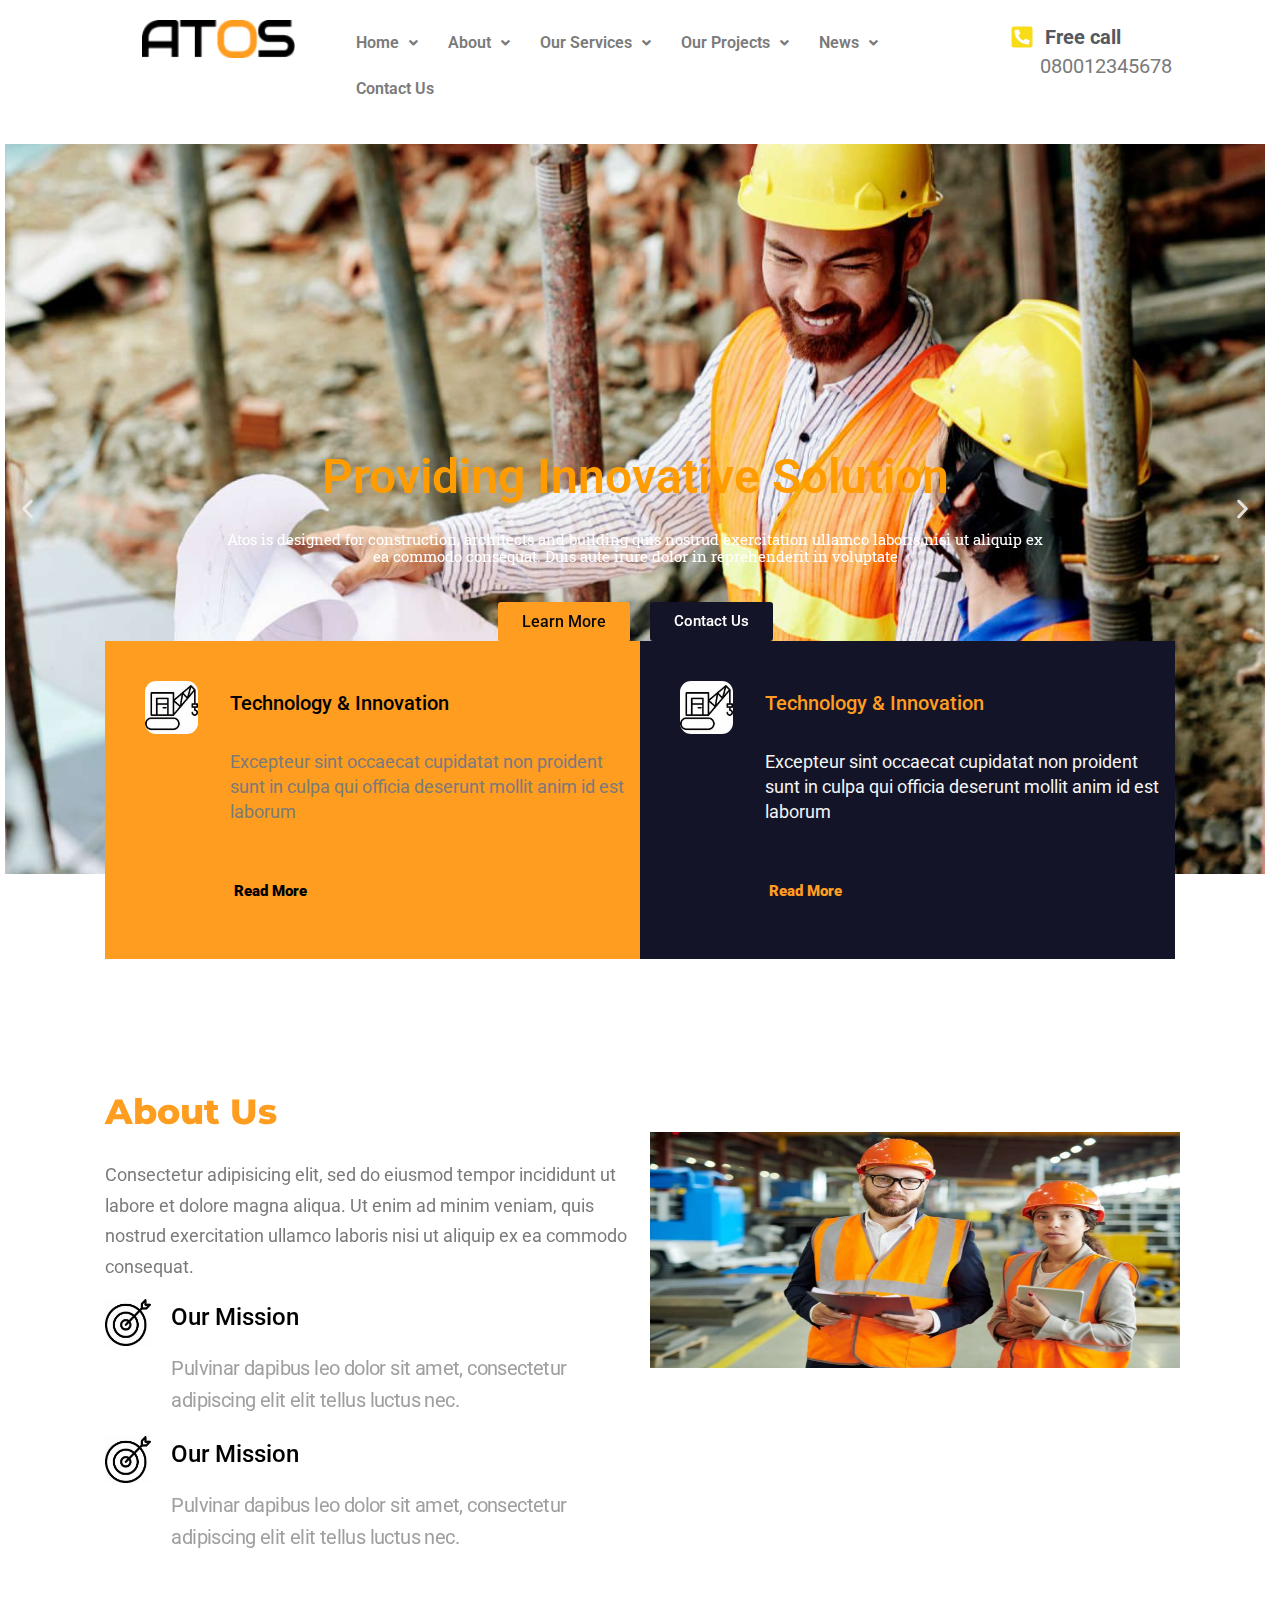
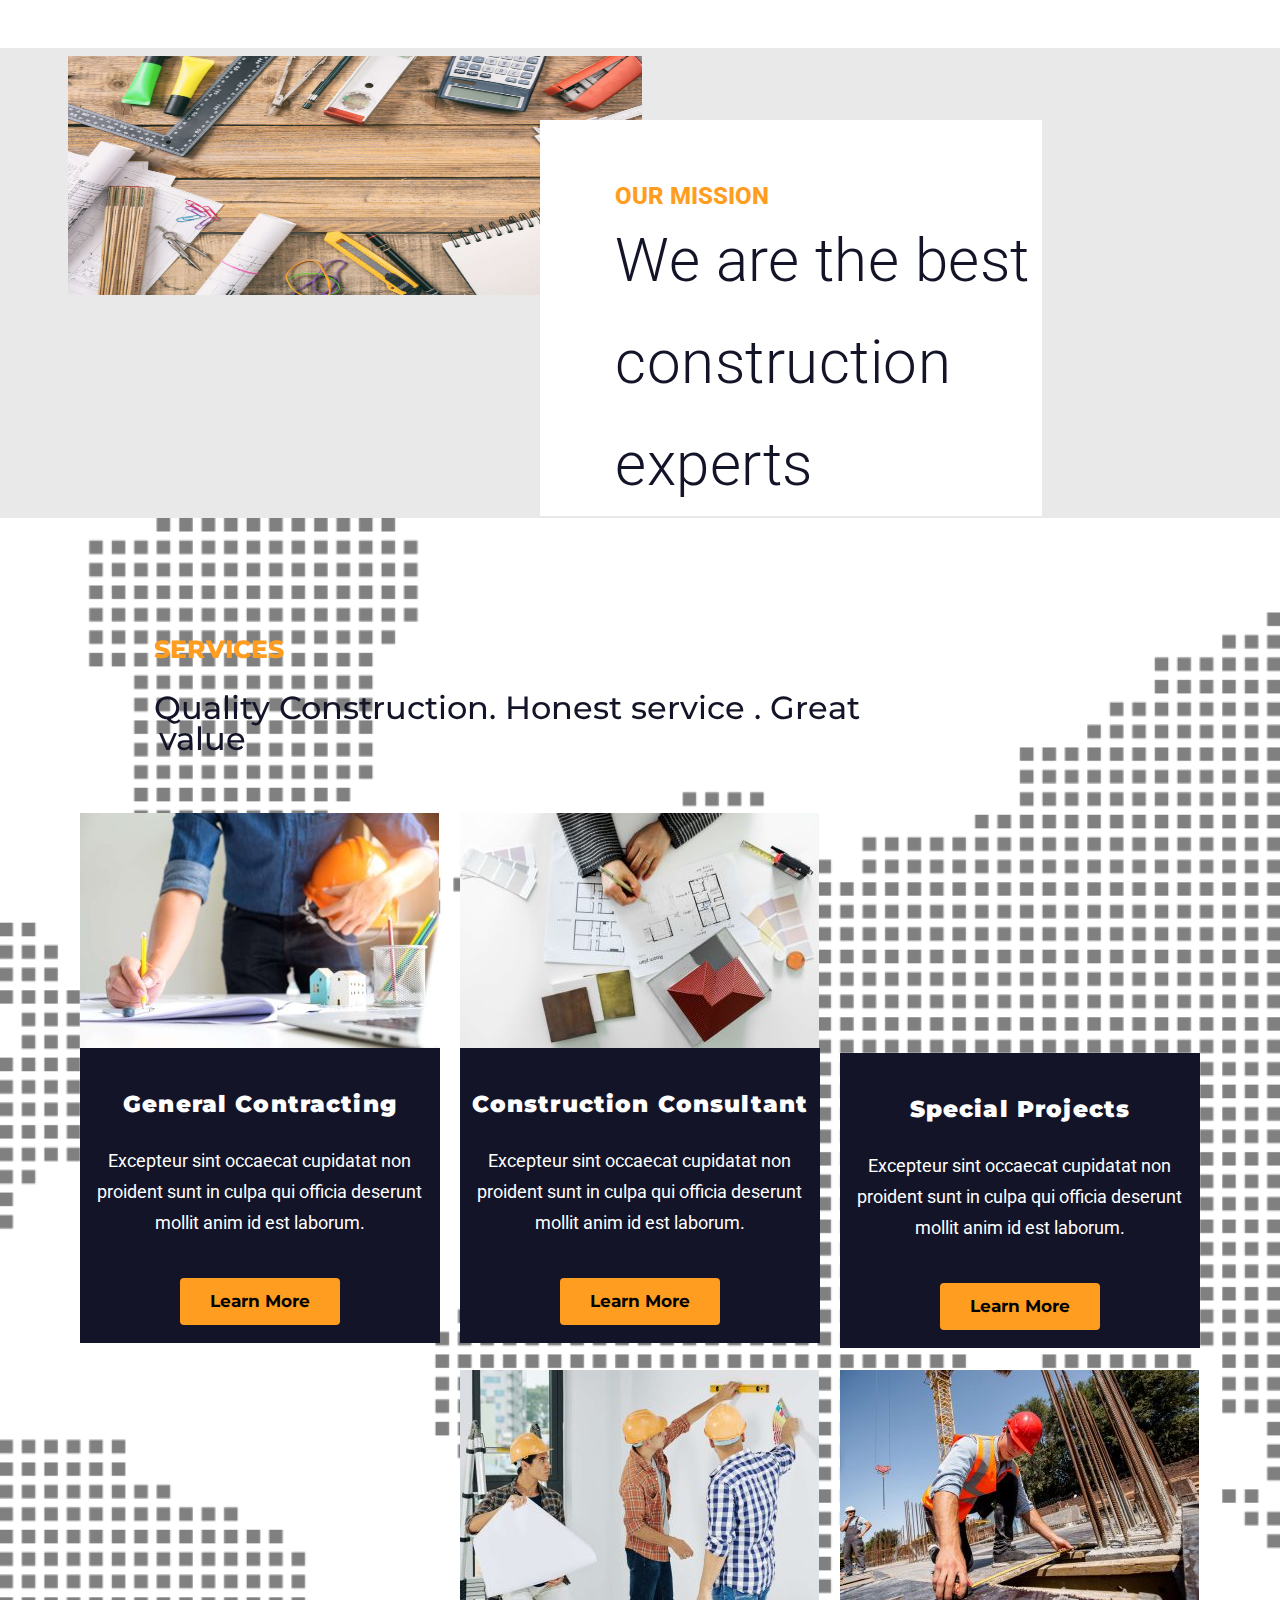
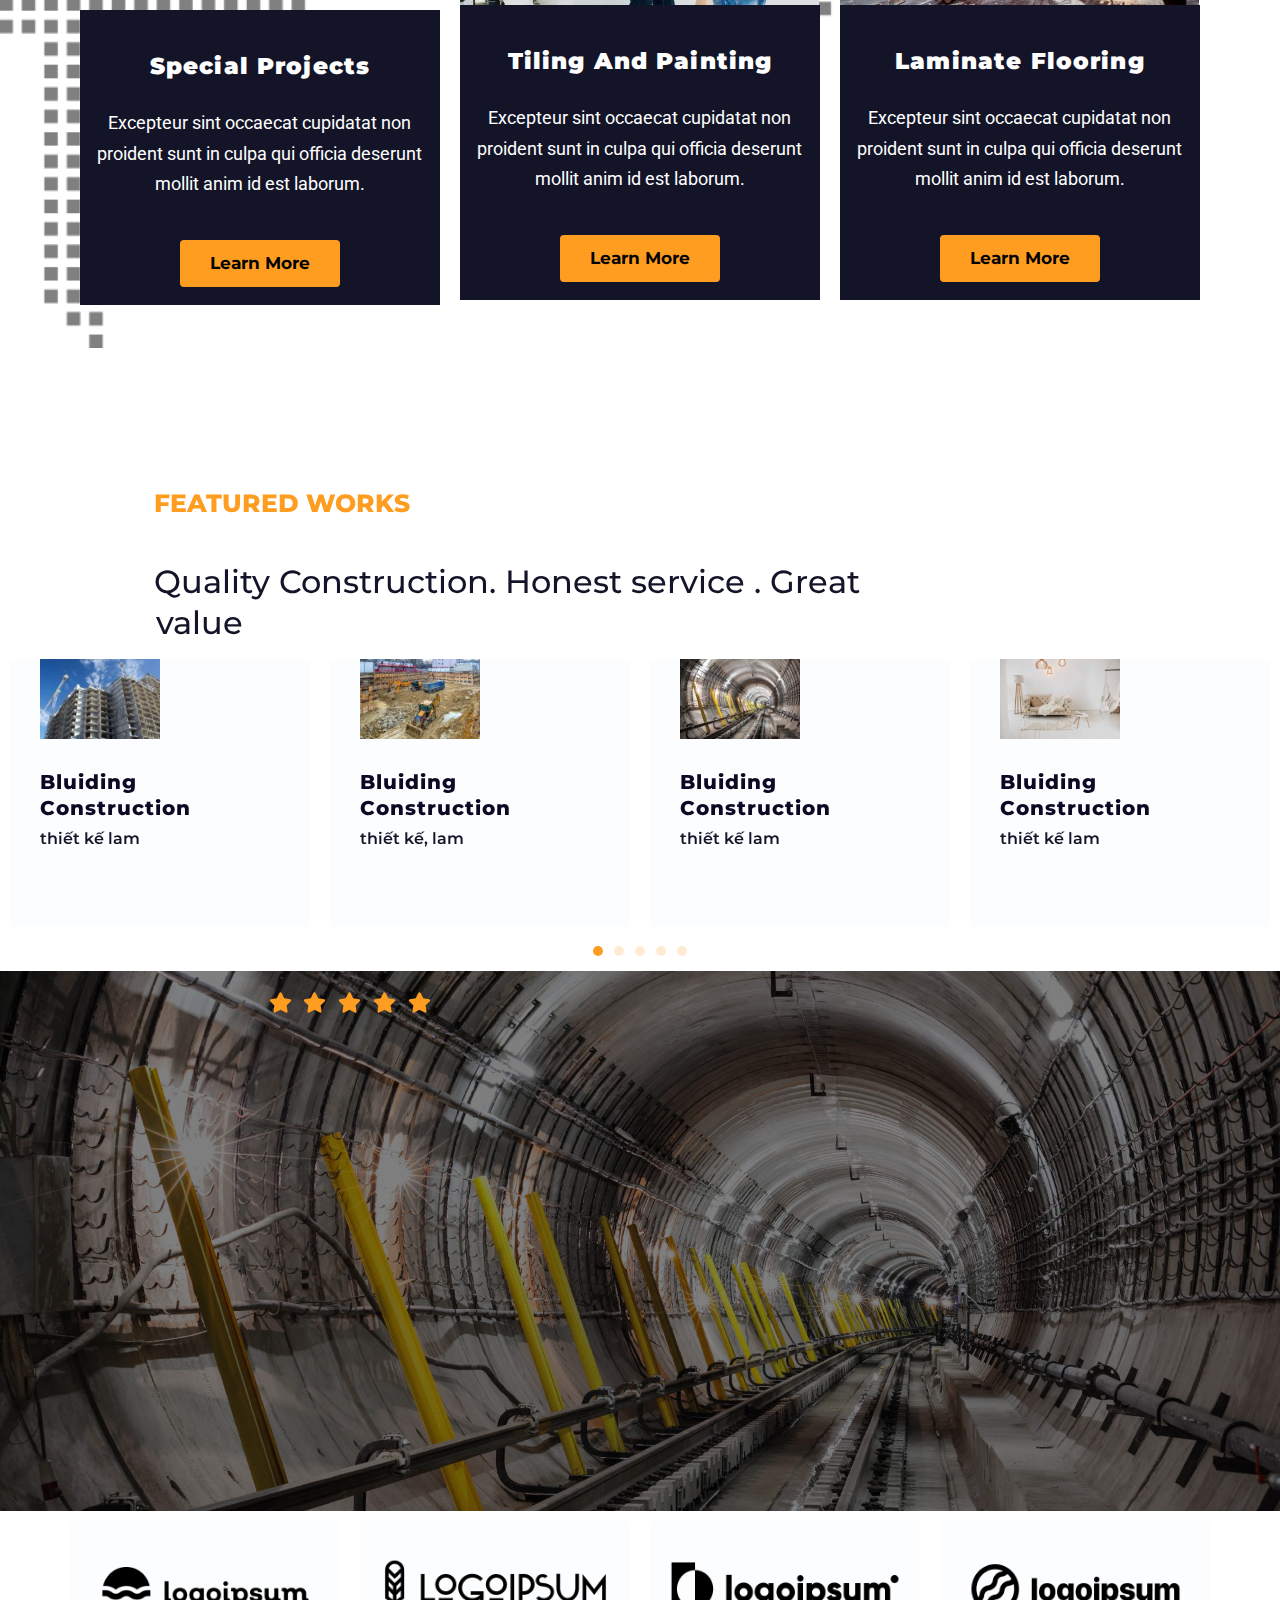
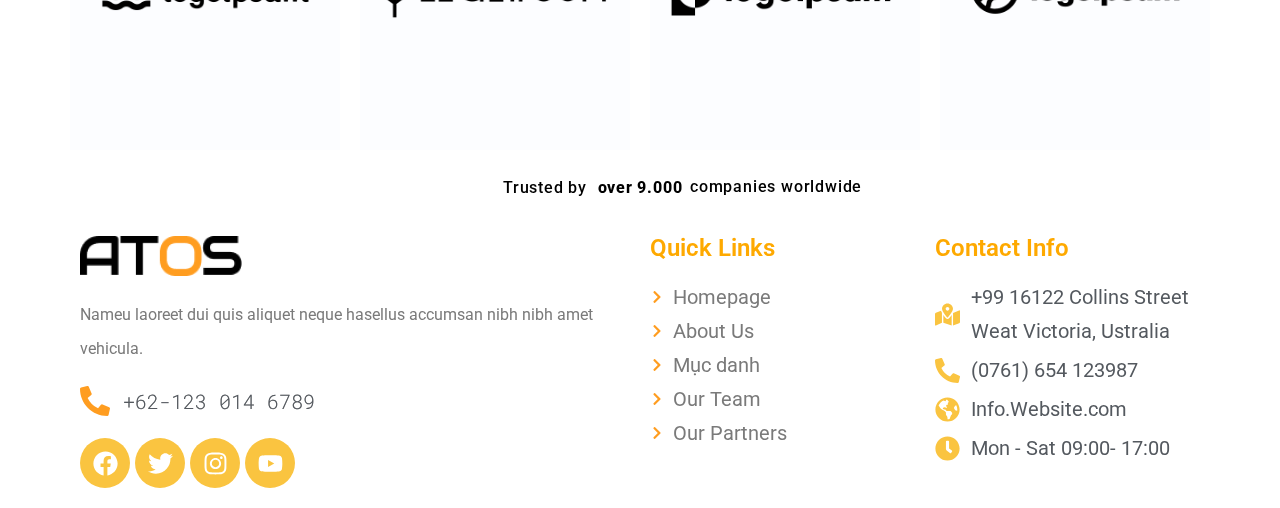
==== commit 0ef9857c: "up code lan 4" ====
--- a/index.html
+++ b/index.html
@@ -26,7 +26,9 @@
 	background: none !important;
 	padding: 0 !important;
 }</style>
-	<link rel="stylesheet" id="wp-block-library-css" href="https://vutran1211.github.io/mywordpress/wp-includes/css/dist/block-library/style.min.css?ver=6.2.2" media="all">
+	<link rel="stylesheet" id="bdt-uikit-css" href="https://vutran1211.github.io/mywordpress/wp-content/plugins/bdthemes-element-pack-lite/assets/css/bdt-uikit.css?ver=3.13.1" media="all">
+<link rel="stylesheet" id="ep-helper-css" href="https://vutran1211.github.io/mywordpress/wp-content/plugins/bdthemes-element-pack-lite/assets/css/ep-helper.css?ver=5.0.1" media="all">
+<link rel="stylesheet" id="wp-block-library-css" href="https://vutran1211.github.io/mywordpress/wp-includes/css/dist/block-library/style.min.css?ver=6.2.2" media="all">
 <style id="wp-block-library-theme-inline-css">.wp-block-audio figcaption{color:#555;font-size:13px;text-align:center}.is-dark-theme .wp-block-audio figcaption{color:hsla(0,0%,100%,.65)}.wp-block-audio{margin:0 0 1em}.wp-block-code{border:1px solid #ccc;border-radius:4px;font-family:Menlo,Consolas,monaco,monospace;padding:.8em 1em}.wp-block-embed figcaption{color:#555;font-size:13px;text-align:center}.is-dark-theme .wp-block-embed figcaption{color:hsla(0,0%,100%,.65)}.wp-block-embed{margin:0 0 1em}.blocks-gallery-caption{color:#555;font-size:13px;text-align:center}.is-dark-theme .blocks-gallery-caption{color:hsla(0,0%,100%,.65)}.wp-block-image figcaption{color:#555;font-size:13px;text-align:center}.is-dark-theme .wp-block-image figcaption{color:hsla(0,0%,100%,.65)}.wp-block-image{margin:0 0 1em}.wp-block-pullquote{border-bottom:4px solid;border-top:4px solid;color:currentColor;margin-bottom:1.75em}.wp-block-pullquote cite,.wp-block-pullquote footer,.wp-block-pullquote__citation{color:currentColor;font-size:.8125em;font-style:normal;text-transform:uppercase}.wp-block-quote{border-left:.25em solid;margin:0 0 1.75em;padding-left:1em}.wp-block-quote cite,.wp-block-quote footer{color:currentColor;font-size:.8125em;font-style:normal;position:relative}.wp-block-quote.has-text-align-right{border-left:none;border-right:.25em solid;padding-left:0;padding-right:1em}.wp-block-quote.has-text-align-center{border:none;padding-left:0}.wp-block-quote.is-large,.wp-block-quote.is-style-large,.wp-block-quote.is-style-plain{border:none}.wp-block-search .wp-block-search__label{font-weight:700}.wp-block-search__button{border:1px solid #ccc;padding:.375em .625em}:where(.wp-block-group.has-background){padding:1.25em 2.375em}.wp-block-separator.has-css-opacity{opacity:.4}.wp-block-separator{border:none;border-bottom:2px solid;margin-left:auto;margin-right:auto}.wp-block-separator.has-alpha-channel-opacity{opacity:1}.wp-block-separator:not(.is-style-wide):not(.is-style-dots){width:100px}.wp-block-separator.has-background:not(.is-style-dots){border-bottom:none;height:1px}.wp-block-separator.has-background:not(.is-style-wide):not(.is-style-dots){height:2px}.wp-block-table{margin:0 0 1em}.wp-block-table td,.wp-block-table th{word-break:normal}.wp-block-table figcaption{color:#555;font-size:13px;text-align:center}.is-dark-theme .wp-block-table figcaption{color:hsla(0,0%,100%,.65)}.wp-block-video figcaption{color:#555;font-size:13px;text-align:center}.is-dark-theme .wp-block-video figcaption{color:hsla(0,0%,100%,.65)}.wp-block-video{margin:0 0 1em}.wp-block-template-part.has-background{margin-bottom:0;margin-top:0;padding:1.25em 2.375em}</style>
 <link rel="stylesheet" id="classic-theme-styles-css" href="https://vutran1211.github.io/mywordpress/wp-includes/css/classic-themes.min.css?ver=6.2.2" media="all">
 <style id="global-styles-inline-css">body{--wp--preset--color--black: #000000;--wp--preset--color--cyan-bluish-gray: #abb8c3;--wp--preset--color--white: #FFFFFF;--wp--preset--color--pale-pink: #f78da7;--wp--preset--color--vivid-red: #cf2e2e;--wp--preset--color--luminous-vivid-orange: #ff6900;--wp--preset--color--luminous-vivid-amber: #fcb900;--wp--preset--color--light-green-cyan: #7bdcb5;--wp--preset--color--vivid-green-cyan: #00d084;--wp--preset--color--pale-cyan-blue: #8ed1fc;--wp--preset--color--vivid-cyan-blue: #0693e3;--wp--preset--color--vivid-purple: #9b51e0;--wp--preset--color--dark-gray: #28303D;--wp--preset--color--gray: #39414D;--wp--preset--color--green: #D1E4DD;--wp--preset--color--blue: #D1DFE4;--wp--preset--color--purple: #D1D1E4;--wp--preset--color--red: #E4D1D1;--wp--preset--color--orange: #E4DAD1;--wp--preset--color--yellow: #EEEADD;--wp--preset--gradient--vivid-cyan-blue-to-vivid-purple: linear-gradient(135deg,rgba(6,147,227,1) 0%,rgb(155,81,224) 100%);--wp--preset--gradient--light-green-cyan-to-vivid-green-cyan: linear-gradient(135deg,rgb(122,220,180) 0%,rgb(0,208,130) 100%);--wp--preset--gradient--luminous-vivid-amber-to-luminous-vivid-orange: linear-gradient(135deg,rgba(252,185,0,1) 0%,rgba(255,105,0,1) 100%);--wp--preset--gradient--luminous-vivid-orange-to-vivid-red: linear-gradient(135deg,rgba(255,105,0,1) 0%,rgb(207,46,46) 100%);--wp--preset--gradient--very-light-gray-to-cyan-bluish-gray: linear-gradient(135deg,rgb(238,238,238) 0%,rgb(169,184,195) 100%);--wp--preset--gradient--cool-to-warm-spectrum: linear-gradient(135deg,rgb(74,234,220) 0%,rgb(151,120,209) 20%,rgb(207,42,186) 40%,rgb(238,44,130) 60%,rgb(251,105,98) 80%,rgb(254,248,76) 100%);--wp--preset--gradient--blush-light-purple: linear-gradient(135deg,rgb(255,206,236) 0%,rgb(152,150,240) 100%);--wp--preset--gradient--blush-bordeaux: linear-gradient(135deg,rgb(254,205,165) 0%,rgb(254,45,45) 50%,rgb(107,0,62) 100%);--wp--preset--gradient--luminous-dusk: linear-gradient(135deg,rgb(255,203,112) 0%,rgb(199,81,192) 50%,rgb(65,88,208) 100%);--wp--preset--gradient--pale-ocean: linear-gradient(135deg,rgb(255,245,203) 0%,rgb(182,227,212) 50%,rgb(51,167,181) 100%);--wp--preset--gradient--electric-grass: linear-gradient(135deg,rgb(202,248,128) 0%,rgb(113,206,126) 100%);--wp--preset--gradient--midnight: linear-gradient(135deg,rgb(2,3,129) 0%,rgb(40,116,252) 100%);--wp--preset--gradient--purple-to-yellow: linear-gradient(160deg, #D1D1E4 0%, #EEEADD 100%);--wp--preset--gradient--yellow-to-purple: linear-gradient(160deg, #EEEADD 0%, #D1D1E4 100%);--wp--preset--gradient--green-to-yellow: linear-gradient(160deg, #D1E4DD 0%, #EEEADD 100%);--wp--preset--gradient--yellow-to-green: linear-gradient(160deg, #EEEADD 0%, #D1E4DD 100%);--wp--preset--gradient--red-to-yellow: linear-gradient(160deg, #E4D1D1 0%, #EEEADD 100%);--wp--preset--gradient--yellow-to-red: linear-gradient(160deg, #EEEADD 0%, #E4D1D1 100%);--wp--preset--gradient--purple-to-red: linear-gradient(160deg, #D1D1E4 0%, #E4D1D1 100%);--wp--preset--gradient--red-to-purple: linear-gradient(160deg, #E4D1D1 0%, #D1D1E4 100%);--wp--preset--duotone--dark-grayscale: url('#wp-duotone-dark-grayscale');--wp--preset--duotone--grayscale: url('#wp-duotone-grayscale');--wp--preset--duotone--purple-yellow: url('#wp-duotone-purple-yellow');--wp--preset--duotone--blue-red: url('#wp-duotone-blue-red');--wp--preset--duotone--midnight: url('#wp-duotone-midnight');--wp--preset--duotone--magenta-yellow: url('#wp-duotone-magenta-yellow');--wp--preset--duotone--purple-green: url('#wp-duotone-purple-green');--wp--preset--duotone--blue-orange: url('#wp-duotone-blue-orange');--wp--preset--font-size--small: 18px;--wp--preset--font-size--medium: 20px;--wp--preset--font-size--large: 24px;--wp--preset--font-size--x-large: 42px;--wp--preset--font-size--extra-small: 16px;--wp--preset--font-size--normal: 20px;--wp--preset--font-size--extra-large: 40px;--wp--preset--font-size--huge: 96px;--wp--preset--font-size--gigantic: 144px;--wp--preset--spacing--20: 0.44rem;--wp--preset--spacing--30: 0.67rem;--wp--preset--spacing--40: 1rem;--wp--preset--spacing--50: 1.5rem;--wp--preset--spacing--60: 2.25rem;--wp--preset--spacing--70: 3.38rem;--wp--preset--spacing--80: 5.06rem;--wp--preset--shadow--natural: 6px 6px 9px rgba(0, 0, 0, 0.2);--wp--preset--shadow--deep: 12px 12px 50px rgba(0, 0, 0, 0.4);--wp--preset--shadow--sharp: 6px 6px 0px rgba(0, 0, 0, 0.2);--wp--preset--shadow--outlined: 6px 6px 0px -3px rgba(255, 255, 255, 1), 6px 6px rgba(0, 0, 0, 1);--wp--preset--shadow--crisp: 6px 6px 0px rgba(0, 0, 0, 1);}:where(.is-layout-flex){gap: 0.5em;}body .is-layout-flow > .alignleft{float: left;margin-inline-start: 0;margin-inline-end: 2em;}body .is-layout-flow > .alignright{float: right;margin-inline-start: 2em;margin-inline-end: 0;}body .is-layout-flow > .aligncenter{margin-left: auto !important;margin-right: auto !important;}body .is-layout-constrained > .alignleft{float: left;margin-inline-start: 0;margin-inline-end: 2em;}body .is-layout-constrained > .alignright{float: right;margin-inline-start: 2em;margin-inline-end: 0;}body .is-layout-constrained > .aligncenter{margin-left: auto !important;margin-right: auto !important;}body .is-layout-constrained > :where(:not(.alignleft):not(.alignright):not(.alignfull)){max-width: var(--wp--style--global--content-size);margin-left: auto !important;margin-right: auto !important;}body .is-layout-constrained > .alignwide{max-width: var(--wp--style--global--wide-size);}body .is-layout-flex{display: flex;}body .is-layout-flex{flex-wrap: wrap;align-items: center;}body .is-layout-flex > *{margin: 0;}:where(.wp-block-columns.is-layout-flex){gap: 2em;}.has-black-color{color: var(--wp--preset--color--black) !important;}.has-cyan-bluish-gray-color{color: var(--wp--preset--color--cyan-bluish-gray) !important;}.has-white-color{color: var(--wp--preset--color--white) !important;}.has-pale-pink-color{color: var(--wp--preset--color--pale-pink) !important;}.has-vivid-red-color{color: var(--wp--preset--color--vivid-red) !important;}.has-luminous-vivid-orange-color{color: var(--wp--preset--color--luminous-vivid-orange) !important;}.has-luminous-vivid-amber-color{color: var(--wp--preset--color--luminous-vivid-amber) !important;}.has-light-green-cyan-color{color: var(--wp--preset--color--light-green-cyan) !important;}.has-vivid-green-cyan-color{color: var(--wp--preset--color--vivid-green-cyan) !important;}.has-pale-cyan-blue-color{color: var(--wp--preset--color--pale-cyan-blue) !important;}.has-vivid-cyan-blue-color{color: var(--wp--preset--color--vivid-cyan-blue) !important;}.has-vivid-purple-color{color: var(--wp--preset--color--vivid-purple) !important;}.has-black-background-color{background-color: var(--wp--preset--color--black) !important;}.has-cyan-bluish-gray-background-color{background-color: var(--wp--preset--color--cyan-bluish-gray) !important;}.has-white-background-color{background-color: var(--wp--preset--color--white) !important;}.has-pale-pink-background-color{background-color: var(--wp--preset--color--pale-pink) !important;}.has-vivid-red-background-color{background-color: var(--wp--preset--color--vivid-red) !important;}.has-luminous-vivid-orange-background-color{background-color: var(--wp--preset--color--luminous-vivid-orange) !important;}.has-luminous-vivid-amber-background-color{background-color: var(--wp--preset--color--luminous-vivid-amber) !important;}.has-light-green-cyan-background-color{background-color: var(--wp--preset--color--light-green-cyan) !important;}.has-vivid-green-cyan-background-color{background-color: var(--wp--preset--color--vivid-green-cyan) !important;}.has-pale-cyan-blue-background-color{background-color: var(--wp--preset--color--pale-cyan-blue) !important;}.has-vivid-cyan-blue-background-color{background-color: var(--wp--preset--color--vivid-cyan-blue) !important;}.has-vivid-purple-background-color{background-color: var(--wp--preset--color--vivid-purple) !important;}.has-black-border-color{border-color: var(--wp--preset--color--black) !important;}.has-cyan-bluish-gray-border-color{border-color: var(--wp--preset--color--cyan-bluish-gray) !important;}.has-white-border-color{border-color: var(--wp--preset--color--white) !important;}.has-pale-pink-border-color{border-color: var(--wp--preset--color--pale-pink) !important;}.has-vivid-red-border-color{border-color: var(--wp--preset--color--vivid-red) !important;}.has-luminous-vivid-orange-border-color{border-color: var(--wp--preset--color--luminous-vivid-orange) !important;}.has-luminous-vivid-amber-border-color{border-color: var(--wp--preset--color--luminous-vivid-amber) !important;}.has-light-green-cyan-border-color{border-color: var(--wp--preset--color--light-green-cyan) !important;}.has-vivid-green-cyan-border-color{border-color: var(--wp--preset--color--vivid-green-cyan) !important;}.has-pale-cyan-blue-border-color{border-color: var(--wp--preset--color--pale-cyan-blue) !important;}.has-vivid-cyan-blue-border-color{border-color: var(--wp--preset--color--vivid-cyan-blue) !important;}.has-vivid-purple-border-color{border-color: var(--wp--preset--color--vivid-purple) !important;}.has-vivid-cyan-blue-to-vivid-purple-gradient-background{background: var(--wp--preset--gradient--vivid-cyan-blue-to-vivid-purple) !important;}.has-light-green-cyan-to-vivid-green-cyan-gradient-background{background: var(--wp--preset--gradient--light-green-cyan-to-vivid-green-cyan) !important;}.has-luminous-vivid-amber-to-luminous-vivid-orange-gradient-background{background: var(--wp--preset--gradient--luminous-vivid-amber-to-luminous-vivid-orange) !important;}.has-luminous-vivid-orange-to-vivid-red-gradient-background{background: var(--wp--preset--gradient--luminous-vivid-orange-to-vivid-red) !important;}.has-very-light-gray-to-cyan-bluish-gray-gradient-background{background: var(--wp--preset--gradient--very-light-gray-to-cyan-bluish-gray) !important;}.has-cool-to-warm-spectrum-gradient-background{background: var(--wp--preset--gradient--cool-to-warm-spectrum) !important;}.has-blush-light-purple-gradient-background{background: var(--wp--preset--gradient--blush-light-purple) !important;}.has-blush-bordeaux-gradient-background{background: var(--wp--preset--gradient--blush-bordeaux) !important;}.has-luminous-dusk-gradient-background{background: var(--wp--preset--gradient--luminous-dusk) !important;}.has-pale-ocean-gradient-background{background: var(--wp--preset--gradient--pale-ocean) !important;}.has-electric-grass-gradient-background{background: var(--wp--preset--gradient--electric-grass) !important;}.has-midnight-gradient-background{background: var(--wp--preset--gradient--midnight) !important;}.has-small-font-size{font-size: var(--wp--preset--font-size--small) !important;}.has-medium-font-size{font-size: var(--wp--preset--font-size--medium) !important;}.has-large-font-size{font-size: var(--wp--preset--font-size--large) !important;}.has-x-large-font-size{font-size: var(--wp--preset--font-size--x-large) !important;}
@@ -42,14 +44,14 @@
 <link rel="stylesheet" id="font-awesome-4-shim-css" href="https://vutran1211.github.io/mywordpress/wp-content/plugins/elementor/assets/lib/font-awesome/css/v4-shims.min.css?ver=3.13.2" media="all">
 <link rel="stylesheet" id="elementor-global-css" href="https://vutran1211.github.io/mywordpress/wp-content/uploads/elementor/css/global.css?ver=1684213683" media="all">
 <link rel="stylesheet" id="hfe-widgets-style-css" href="https://vutran1211.github.io/mywordpress/wp-content/plugins/header-footer-elementor/inc/widgets-css/frontend.css?ver=1.6.14" media="all">
-<link rel="stylesheet" id="elementor-post-53-css" href="https://vutran1211.github.io/mywordpress/wp-content/uploads/elementor/css/post-53.css?ver=1684730245" media="all">
-<link rel="stylesheet" id="elementor-post-181-css" href="https://vutran1211.github.io/mywordpress/wp-content/uploads/elementor/css/post-181.css?ver=1684718637" media="all">
-<link rel="stylesheet" id="elementor-post-183-css" href="https://vutran1211.github.io/mywordpress/wp-content/uploads/elementor/css/post-183.css?ver=1684718433" media="all">
+<link rel="stylesheet" id="elementor-post-53-css" href="https://vutran1211.github.io/mywordpress/wp-content/uploads/elementor/css/post-53.css?ver=1685165870" media="all">
+<link rel="stylesheet" id="elementor-post-181-css" href="https://vutran1211.github.io/mywordpress/wp-content/uploads/elementor/css/post-181.css?ver=1685081009" media="all">
+<link rel="stylesheet" id="elementor-post-183-css" href="https://vutran1211.github.io/mywordpress/wp-content/uploads/elementor/css/post-183.css?ver=1685089273" media="all">
 <link rel="stylesheet" id="twenty-twenty-one-style-css" href="https://vutran1211.github.io/mywordpress/wp-content/themes/twentytwentyone/style.css?ver=1.8" media="all">
 <style id="twenty-twenty-one-style-inline-css">body,input,textarea,button,.button,.faux-button,.wp-block-button__link,.wp-block-file__button,.has-drop-cap:not(:focus)::first-letter,.entry-content .wp-block-archives,.entry-content .wp-block-categories,.entry-content .wp-block-cover-image,.entry-content .wp-block-latest-comments,.entry-content .wp-block-latest-posts,.entry-content .wp-block-pullquote,.entry-content .wp-block-quote.is-large,.entry-content .wp-block-quote.is-style-large,.entry-content .wp-block-archives *,.entry-content .wp-block-categories *,.entry-content .wp-block-latest-posts *,.entry-content .wp-block-latest-comments *,.entry-content p,.entry-content ol,.entry-content ul,.entry-content dl,.entry-content dt,.entry-content cite,.entry-content figcaption,.entry-content .wp-caption-text,.comment-content p,.comment-content ol,.comment-content ul,.comment-content dl,.comment-content dt,.comment-content cite,.comment-content figcaption,.comment-content .wp-caption-text,.widget_text p,.widget_text ol,.widget_text ul,.widget_text dl,.widget_text dt,.widget-content .rssSummary,.widget-content cite,.widget-content figcaption,.widget-content .wp-caption-text { font-family: 'Libre Franklin',sans-serif; }</style>
 <link rel="stylesheet" id="twenty-twenty-one-print-style-css" href="https://vutran1211.github.io/mywordpress/wp-content/themes/twentytwentyone/assets/css/print.css?ver=1.8" media="print">
 <link rel="stylesheet" id="eael-general-css" href="https://vutran1211.github.io/mywordpress/wp-content/plugins/essential-addons-for-elementor-lite/assets/front-end/css/view/general.min.css?ver=5.7.2" media="all">
-<link rel="stylesheet" id="google-fonts-1-css" href="https://fonts.googleapis.com/css?family=Roboto%3A100%2C100italic%2C200%2C200italic%2C300%2C300italic%2C400%2C400italic%2C500%2C500italic%2C600%2C600italic%2C700%2C700italic%2C800%2C800italic%2C900%2C900italic%7CRoboto+Slab%3A100%2C100italic%2C200%2C200italic%2C300%2C300italic%2C400%2C400italic%2C500%2C500italic%2C600%2C600italic%2C700%2C700italic%2C800%2C800italic%2C900%2C900italic%7CRoboto+Mono%3A100%2C100italic%2C200%2C200italic%2C300%2C300italic%2C400%2C400italic%2C500%2C500italic%2C600%2C600italic%2C700%2C700italic%2C800%2C800italic%2C900%2C900italic&#038;display=swap&#038;subset=vietnamese&#038;ver=6.2.2" media="all">
+<link rel="stylesheet" id="google-fonts-1-css" href="https://fonts.googleapis.com/css?family=Roboto%3A100%2C100italic%2C200%2C200italic%2C300%2C300italic%2C400%2C400italic%2C500%2C500italic%2C600%2C600italic%2C700%2C700italic%2C800%2C800italic%2C900%2C900italic%7CRoboto+Slab%3A100%2C100italic%2C200%2C200italic%2C300%2C300italic%2C400%2C400italic%2C500%2C500italic%2C600%2C600italic%2C700%2C700italic%2C800%2C800italic%2C900%2C900italic%7CMontserrat%3A100%2C100italic%2C200%2C200italic%2C300%2C300italic%2C400%2C400italic%2C500%2C500italic%2C600%2C600italic%2C700%2C700italic%2C800%2C800italic%2C900%2C900italic%7CRoboto+Mono%3A100%2C100italic%2C200%2C200italic%2C300%2C300italic%2C400%2C400italic%2C500%2C500italic%2C600%2C600italic%2C700%2C700italic%2C800%2C800italic%2C900%2C900italic&#038;display=swap&#038;subset=vietnamese&#038;ver=6.2.2" media="all">
 <link rel="preconnect" href="https://fonts.gstatic.com/" crossorigin>
 <script src="https://vutran1211.github.io/mywordpress/wp-content/plugins/elementor/assets/lib/font-awesome/js/v4-shims.min.js?ver=3.13.2" id="font-awesome-4-shim-js"></script>
 <script src="https://vutran1211.github.io/mywordpress/wp-includes/js/jquery/jquery.min.js?ver=3.6.4" id="jquery-core-js"></script>
@@ -74,7 +76,7 @@
 					<div data-elementor-type="wp-post" data-elementor-id="181" class="elementor elementor-181">
 							<div class="elementor-element elementor-element-332155c e-con-full e-flex e-con" data-id="332155c" data-element_type="container" data-settings="{&quot;background_background&quot;:&quot;gradient&quot;,&quot;content_width&quot;:&quot;full&quot;}">
 		<div class="elementor-element elementor-element-c02c9e3 e-con-full e-flex e-con" data-id="c02c9e3" data-element_type="container" data-settings="{&quot;content_width&quot;:&quot;full&quot;}">
-				<div class="elementor-element elementor-element-f36100b elementor-widget__width-inherit elementor-widget elementor-widget-site-logo" data-id="f36100b" data-element_type="widget" data-settings="{&quot;width&quot;:{&quot;unit&quot;:&quot;%&quot;,&quot;size&quot;:10000,&quot;sizes&quot;:[]},&quot;align&quot;:&quot;center&quot;,&quot;width_tablet&quot;:{&quot;unit&quot;:&quot;%&quot;,&quot;size&quot;:&quot;&quot;,&quot;sizes&quot;:[]},&quot;width_mobile&quot;:{&quot;unit&quot;:&quot;%&quot;,&quot;size&quot;:&quot;&quot;,&quot;sizes&quot;:[]},&quot;space&quot;:{&quot;unit&quot;:&quot;%&quot;,&quot;size&quot;:&quot;&quot;,&quot;sizes&quot;:[]},&quot;space_tablet&quot;:{&quot;unit&quot;:&quot;%&quot;,&quot;size&quot;:&quot;&quot;,&quot;sizes&quot;:[]},&quot;space_mobile&quot;:{&quot;unit&quot;:&quot;%&quot;,&quot;size&quot;:&quot;&quot;,&quot;sizes&quot;:[]},&quot;image_border_radius&quot;:{&quot;unit&quot;:&quot;px&quot;,&quot;top&quot;:&quot;&quot;,&quot;right&quot;:&quot;&quot;,&quot;bottom&quot;:&quot;&quot;,&quot;left&quot;:&quot;&quot;,&quot;isLinked&quot;:true},&quot;image_border_radius_tablet&quot;:{&quot;unit&quot;:&quot;px&quot;,&quot;top&quot;:&quot;&quot;,&quot;right&quot;:&quot;&quot;,&quot;bottom&quot;:&quot;&quot;,&quot;left&quot;:&quot;&quot;,&quot;isLinked&quot;:true},&quot;image_border_radius_mobile&quot;:{&quot;unit&quot;:&quot;px&quot;,&quot;top&quot;:&quot;&quot;,&quot;right&quot;:&quot;&quot;,&quot;bottom&quot;:&quot;&quot;,&quot;left&quot;:&quot;&quot;,&quot;isLinked&quot;:true},&quot;caption_padding&quot;:{&quot;unit&quot;:&quot;px&quot;,&quot;top&quot;:&quot;&quot;,&quot;right&quot;:&quot;&quot;,&quot;bottom&quot;:&quot;&quot;,&quot;left&quot;:&quot;&quot;,&quot;isLinked&quot;:true},&quot;caption_padding_tablet&quot;:{&quot;unit&quot;:&quot;px&quot;,&quot;top&quot;:&quot;&quot;,&quot;right&quot;:&quot;&quot;,&quot;bottom&quot;:&quot;&quot;,&quot;left&quot;:&quot;&quot;,&quot;isLinked&quot;:true},&quot;caption_padding_mobile&quot;:{&quot;unit&quot;:&quot;px&quot;,&quot;top&quot;:&quot;&quot;,&quot;right&quot;:&quot;&quot;,&quot;bottom&quot;:&quot;&quot;,&quot;left&quot;:&quot;&quot;,&quot;isLinked&quot;:true},&quot;caption_space&quot;:{&quot;unit&quot;:&quot;px&quot;,&quot;size&quot;:0,&quot;sizes&quot;:[]},&quot;caption_space_tablet&quot;:{&quot;unit&quot;:&quot;px&quot;,&quot;size&quot;:&quot;&quot;,&quot;sizes&quot;:[]},&quot;caption_space_mobile&quot;:{&quot;unit&quot;:&quot;px&quot;,&quot;size&quot;:&quot;&quot;,&quot;sizes&quot;:[]}}" data-widget_type="site-logo.default">
+				<div class="elementor-element elementor-element-f36100b elementor-widget__width-inherit elementor-widget elementor-widget-site-logo" data-id="f36100b" data-element_type="widget" data-settings="{&quot;width&quot;:{&quot;unit&quot;:&quot;%&quot;,&quot;size&quot;:100,&quot;sizes&quot;:[]},&quot;space&quot;:{&quot;unit&quot;:&quot;%&quot;,&quot;size&quot;:75,&quot;sizes&quot;:[]},&quot;align&quot;:&quot;center&quot;,&quot;width_tablet&quot;:{&quot;unit&quot;:&quot;%&quot;,&quot;size&quot;:&quot;&quot;,&quot;sizes&quot;:[]},&quot;width_mobile&quot;:{&quot;unit&quot;:&quot;%&quot;,&quot;size&quot;:&quot;&quot;,&quot;sizes&quot;:[]},&quot;space_tablet&quot;:{&quot;unit&quot;:&quot;%&quot;,&quot;size&quot;:&quot;&quot;,&quot;sizes&quot;:[]},&quot;space_mobile&quot;:{&quot;unit&quot;:&quot;%&quot;,&quot;size&quot;:&quot;&quot;,&quot;sizes&quot;:[]},&quot;image_border_radius&quot;:{&quot;unit&quot;:&quot;px&quot;,&quot;top&quot;:&quot;&quot;,&quot;right&quot;:&quot;&quot;,&quot;bottom&quot;:&quot;&quot;,&quot;left&quot;:&quot;&quot;,&quot;isLinked&quot;:true},&quot;image_border_radius_tablet&quot;:{&quot;unit&quot;:&quot;px&quot;,&quot;top&quot;:&quot;&quot;,&quot;right&quot;:&quot;&quot;,&quot;bottom&quot;:&quot;&quot;,&quot;left&quot;:&quot;&quot;,&quot;isLinked&quot;:true},&quot;image_border_radius_mobile&quot;:{&quot;unit&quot;:&quot;px&quot;,&quot;top&quot;:&quot;&quot;,&quot;right&quot;:&quot;&quot;,&quot;bottom&quot;:&quot;&quot;,&quot;left&quot;:&quot;&quot;,&quot;isLinked&quot;:true},&quot;caption_padding&quot;:{&quot;unit&quot;:&quot;px&quot;,&quot;top&quot;:&quot;&quot;,&quot;right&quot;:&quot;&quot;,&quot;bottom&quot;:&quot;&quot;,&quot;left&quot;:&quot;&quot;,&quot;isLinked&quot;:true},&quot;caption_padding_tablet&quot;:{&quot;unit&quot;:&quot;px&quot;,&quot;top&quot;:&quot;&quot;,&quot;right&quot;:&quot;&quot;,&quot;bottom&quot;:&quot;&quot;,&quot;left&quot;:&quot;&quot;,&quot;isLinked&quot;:true},&quot;caption_padding_mobile&quot;:{&quot;unit&quot;:&quot;px&quot;,&quot;top&quot;:&quot;&quot;,&quot;right&quot;:&quot;&quot;,&quot;bottom&quot;:&quot;&quot;,&quot;left&quot;:&quot;&quot;,&quot;isLinked&quot;:true},&quot;caption_space&quot;:{&quot;unit&quot;:&quot;px&quot;,&quot;size&quot;:0,&quot;sizes&quot;:[]},&quot;caption_space_tablet&quot;:{&quot;unit&quot;:&quot;px&quot;,&quot;size&quot;:&quot;&quot;,&quot;sizes&quot;:[]},&quot;caption_space_mobile&quot;:{&quot;unit&quot;:&quot;px&quot;,&quot;size&quot;:&quot;&quot;,&quot;sizes&quot;:[]}}" data-widget_type="site-logo.default">
 				<div class="elementor-widget-container">
 					<div class="hfe-site-logo">
 													<a data-elementor-open-lightbox="" class="elementor-clickable" href="https://vutran1211.github.io/mywordpress">
@@ -149,7 +151,7 @@
 			<link rel="stylesheet" href="https://vutran1211.github.io/mywordpress/wp-content/plugins/elementor/assets/css/widget-icon-list.min.css">		<ul class="elementor-icon-list-items">
 							<li class="elementor-icon-list-item">
 											<span class="elementor-icon-list-icon">
-							<svg aria-hidden="true" class="e-font-icon-svg e-fas-phone-alt" viewbox="0 0 512 512" xmlns="http://www.w3.org/2000/svg"><path d="M497.39 361.8l-112-48a24 24 0 0 0-28 6.9l-49.6 60.6A370.66 370.66 0 0 1 130.6 204.11l60.6-49.6a23.94 23.94 0 0 0 6.9-28l-48-112A24.16 24.16 0 0 0 122.6.61l-104 24A24 24 0 0 0 0 48c0 256.5 207.9 464 464 464a24 24 0 0 0 23.4-18.6l24-104a24.29 24.29 0 0 0-14.01-27.6z"></path></svg>						</span>
+							<svg aria-hidden="true" class="e-font-icon-svg e-fas-phone-square-alt" viewbox="0 0 448 512" xmlns="http://www.w3.org/2000/svg"><path d="M400 32H48A48 48 0 0 0 0 80v352a48 48 0 0 0 48 48h352a48 48 0 0 0 48-48V80a48 48 0 0 0-48-48zm-16.39 307.37l-15 65A15 15 0 0 1 354 416C194 416 64 286.29 64 126a15.7 15.7 0 0 1 11.63-14.61l65-15A18.23 18.23 0 0 1 144 96a16.27 16.27 0 0 1 13.79 9.09l30 70A17.9 17.9 0 0 1 189 181a17 17 0 0 1-5.5 11.61l-37.89 31a231.91 231.91 0 0 0 110.78 110.78l31-37.89A17 17 0 0 1 299 291a17.85 17.85 0 0 1 5.91 1.21l70 30A16.25 16.25 0 0 1 384 336a17.41 17.41 0 0 1-.39 3.37z"></path></svg>						</span>
 										<span class="elementor-icon-list-text"> Free call</span>
 									</li>
 						</ul>
@@ -215,14 +217,6 @@
 				</div>
 				</div>
 				</div>
-		<div class="elementor-element elementor-element-882ce08 e-con-boxed e-flex e-con" data-id="882ce08" data-element_type="container" data-settings="{&quot;content_width&quot;:&quot;boxed&quot;}">
-					<div class="e-con-inner">
-		<div class="elementor-element elementor-element-5dd9c4b e-con-full e-flex e-con" data-id="5dd9c4b" data-element_type="container" data-settings="{&quot;content_width&quot;:&quot;full&quot;}">
-				</div>
-		<div class="elementor-element elementor-element-45b4432 e-con-full e-flex e-con" data-id="45b4432" data-element_type="container" data-settings="{&quot;content_width&quot;:&quot;full&quot;}">
-				</div>
-					</div>
-				</div>
 		<div class="elementor-element elementor-element-8ea03b7 e-con-boxed e-flex e-con" data-id="8ea03b7" data-element_type="container" data-settings="{&quot;content_width&quot;:&quot;boxed&quot;}">
 					<div class="e-con-inner">
 		<div class="elementor-element elementor-element-6e46836 e-con-full e-flex e-con" data-id="6e46836" data-element_type="container" data-settings="{&quot;content_width&quot;:&quot;full&quot;}">
@@ -253,14 +247,538 @@
 				</div>
 					</div>
 				</div>
-		<div class="elementor-element elementor-element-ef5bf07 e-con-boxed e-flex e-con" data-id="ef5bf07" data-element_type="container" data-settings="{&quot;content_width&quot;:&quot;boxed&quot;}">
+		<div class="elementor-element elementor-element-882ce08 e-con-full e-flex e-con" data-id="882ce08" data-element_type="container" data-settings="{&quot;content_width&quot;:&quot;full&quot;}">
+		<div class="elementor-element elementor-element-5dd9c4b e-con-full e-flex e-con" data-id="5dd9c4b" data-element_type="container" data-settings="{&quot;content_width&quot;:&quot;full&quot;}">
+				<div class="elementor-element elementor-element-182a444 elementor-position-left elementor-widget__width-initial elementor-vertical-align-top elementor-widget elementor-widget-image-box" data-id="182a444" data-element_type="widget" data-widget_type="image-box.default">
+				<div class="elementor-widget-container">
+			<style>/*! elementor - v3.13.2 - 11-05-2023 */
+.elementor-widget-image-box .elementor-image-box-content{width:100%}@media (min-width:768px){.elementor-widget-image-box.elementor-position-left .elementor-image-box-wrapper,.elementor-widget-image-box.elementor-position-right .elementor-image-box-wrapper{display:flex}.elementor-widget-image-box.elementor-position-right .elementor-image-box-wrapper{text-align:right;flex-direction:row-reverse}.elementor-widget-image-box.elementor-position-left .elementor-image-box-wrapper{text-align:left;flex-direction:row}.elementor-widget-image-box.elementor-position-top .elementor-image-box-img{margin:auto}.elementor-widget-image-box.elementor-vertical-align-top .elementor-image-box-wrapper{align-items:flex-start}.elementor-widget-image-box.elementor-vertical-align-middle .elementor-image-box-wrapper{align-items:center}.elementor-widget-image-box.elementor-vertical-align-bottom .elementor-image-box-wrapper{align-items:flex-end}}@media (max-width:767px){.elementor-widget-image-box .elementor-image-box-img{margin-left:auto!important;margin-right:auto!important;margin-bottom:15px}}.elementor-widget-image-box .elementor-image-box-img{display:inline-block}.elementor-widget-image-box .elementor-image-box-title a{color:inherit}.elementor-widget-image-box .elementor-image-box-wrapper{text-align:center}.elementor-widget-image-box .elementor-image-box-description{margin:0}</style>
+<div class="elementor-image-box-wrapper">
+<figure class="elementor-image-box-img"><img decoding="async" width="180" height="180" src="https://vutran1211.github.io/mywordpress/wp-content/uploads/2023/05/cancau.jpg" class="attachment-full size-full wp-image-311" alt="" style="width:100%;height:100%;max-width:180px" srcset="https://vutran1211.github.io/mywordpress/wp-content/uploads/2023/05/cancau.jpg 180w, https://vutran1211.github.io/mywordpress/wp-content/uploads/2023/05/cancau-150x150.jpg 150w" sizes="(max-width: 180px) 100vw, 180px"></figure><div class="elementor-image-box-content">
+<h5 class="elementor-image-box-title">Technology & Innovation</h5>
+<p class="elementor-image-box-description">Excepteur sint occaecat cupidatat non proident sunt in culpa qui officia deserunt mollit anim id est laborum</p>
+</div>
+</div>		</div>
+				</div>
+				<div class="elementor-element elementor-element-675b011 elementor-widget elementor-widget-button" data-id="675b011" data-element_type="widget" data-widget_type="button.default">
+				<div class="elementor-widget-container">
+					<div class="elementor-button-wrapper">
+			<a href="#" class="elementor-button-link elementor-button elementor-size-sm" role="button">
+						<span class="elementor-button-content-wrapper">
+						<span class="elementor-button-text">Read More</span>
+		</span>
+					</a>
+		</div>
+				</div>
+				</div>
+				</div>
+		<div class="elementor-element elementor-element-45b4432 e-con-full e-flex e-con" data-id="45b4432" data-element_type="container" data-settings="{&quot;content_width&quot;:&quot;full&quot;}">
+				<div class="elementor-element elementor-element-a96ef80 elementor-position-left elementor-widget__width-initial elementor-vertical-align-top elementor-widget elementor-widget-image-box" data-id="a96ef80" data-element_type="widget" data-widget_type="image-box.default">
+				<div class="elementor-widget-container">
+			<div class="elementor-image-box-wrapper">
+<figure class="elementor-image-box-img"><img decoding="async" width="180" height="180" src="https://vutran1211.github.io/mywordpress/wp-content/uploads/2023/05/cancau.jpg" class="attachment-full size-full wp-image-311" alt="" style="width:100%;height:100%;max-width:180px" srcset="https://vutran1211.github.io/mywordpress/wp-content/uploads/2023/05/cancau.jpg 180w, https://vutran1211.github.io/mywordpress/wp-content/uploads/2023/05/cancau-150x150.jpg 150w" sizes="(max-width: 180px) 100vw, 180px"></figure><div class="elementor-image-box-content">
+<h5 class="elementor-image-box-title">Technology & Innovation</h5>
+<p class="elementor-image-box-description">Excepteur sint occaecat cupidatat non proident sunt in culpa qui officia deserunt mollit anim id est laborum</p>
+</div>
+</div>		</div>
+				</div>
+				<div class="elementor-element elementor-element-e1da79e elementor-widget elementor-widget-button" data-id="e1da79e" data-element_type="widget" data-widget_type="button.default">
+				<div class="elementor-widget-container">
+					<div class="elementor-button-wrapper">
+			<a href="#" class="elementor-button-link elementor-button elementor-size-sm" role="button">
+						<span class="elementor-button-content-wrapper">
+						<span class="elementor-button-text">Read More</span>
+		</span>
+					</a>
+		</div>
+				</div>
+				</div>
+				</div>
+				</div>
+		<div class="elementor-element elementor-element-beb3a8d e-con-boxed e-flex e-con" data-id="beb3a8d" data-element_type="container" data-settings="{&quot;content_width&quot;:&quot;boxed&quot;}">
 					<div class="e-con-inner">
-				<div class="elementor-element elementor-element-d0255e6 elementor-widget elementor-widget-spacer" data-id="d0255e6" data-element_type="widget" data-widget_type="spacer.default">
+		<div class="elementor-element elementor-element-ad04b39 e-con-full e-flex e-con" data-id="ad04b39" data-element_type="container" data-settings="{&quot;content_width&quot;:&quot;full&quot;}">
+				<div class="elementor-element elementor-element-dded4bf elementor-position-left elementor-vertical-align-top elementor-widget elementor-widget-image-box" data-id="dded4bf" data-element_type="widget" data-widget_type="image-box.default">
+				<div class="elementor-widget-container">
+			<div class="elementor-image-box-wrapper">
+<figure class="elementor-image-box-img"><img decoding="async" width="180" height="180" src="https://vutran1211.github.io/mywordpress/wp-content/uploads/2023/05/8.jpg" class="attachment-full size-full wp-image-328" alt="" style="width:100%;height:100%;max-width:180px" srcset="https://vutran1211.github.io/mywordpress/wp-content/uploads/2023/05/8.jpg 180w, https://vutran1211.github.io/mywordpress/wp-content/uploads/2023/05/8-150x150.jpg 150w" sizes="(max-width: 180px) 100vw, 180px"></figure><div class="elementor-image-box-content">
+<h4 class="elementor-image-box-title">Our Mission</h4>
+<p class="elementor-image-box-description">Pulvinar dapibus leo dolor sit amet, consectetur adipiscing elit elit tellus luctus nec.</p>
+</div>
+</div>		</div>
+				</div>
+				<div class="elementor-element elementor-element-92edd40 elementor-position-left elementor-vertical-align-top elementor-widget elementor-widget-image-box" data-id="92edd40" data-element_type="widget" data-widget_type="image-box.default">
+				<div class="elementor-widget-container">
+			<div class="elementor-image-box-wrapper">
+<figure class="elementor-image-box-img"><img decoding="async" width="180" height="180" src="https://vutran1211.github.io/mywordpress/wp-content/uploads/2023/05/8.jpg" class="attachment-full size-full wp-image-328" alt="" style="width:100%;height:100%;max-width:180px" srcset="https://vutran1211.github.io/mywordpress/wp-content/uploads/2023/05/8.jpg 180w, https://vutran1211.github.io/mywordpress/wp-content/uploads/2023/05/8-150x150.jpg 150w" sizes="(max-width: 180px) 100vw, 180px"></figure><div class="elementor-image-box-content">
+<h4 class="elementor-image-box-title">Our Mission</h4>
+<p class="elementor-image-box-description">Pulvinar dapibus leo dolor sit amet, consectetur adipiscing elit elit tellus luctus nec.</p>
+</div>
+</div>		</div>
+				</div>
+				<div class="elementor-element elementor-element-7b94d67 elementor-widget elementor-widget-text-editor" data-id="7b94d67" data-element_type="widget" data-widget_type="text-editor.default">
+				<div class="elementor-widget-container">
+							<p>Consectetur adipisicing elit, sed do eiusmod tempor incididunt ut labore et dolore magna aliqua. Ut enim ad minim veniam, quis nostrud exercitation ullamco laboris nisi ut aliquip ex ea commodo consequat.</p>						</div>
+				</div>
+				<div class="elementor-element elementor-element-2fa1695 elementor-widget elementor-widget-heading" data-id="2fa1695" data-element_type="widget" data-widget_type="heading.default">
 				<div class="elementor-widget-container">
 			<style>/*! elementor - v3.13.2 - 11-05-2023 */
-.elementor-column .elementor-spacer-inner{height:var(--spacer-size)}.e-con{--container-widget-width:100%}.e-con-inner>.elementor-widget-spacer,.e-con>.elementor-widget-spacer{width:var(--container-widget-width,var(--spacer-size));--align-self:var(--container-widget-align-self,initial);--flex-shrink:0}.e-con-inner>.elementor-widget-spacer>.elementor-widget-container,.e-con-inner>.elementor-widget-spacer>.elementor-widget-container>.elementor-spacer,.e-con>.elementor-widget-spacer>.elementor-widget-container,.e-con>.elementor-widget-spacer>.elementor-widget-container>.elementor-spacer{height:100%}.e-con-inner>.elementor-widget-spacer>.elementor-widget-container>.elementor-spacer>.elementor-spacer-inner,.e-con>.elementor-widget-spacer>.elementor-widget-container>.elementor-spacer>.elementor-spacer-inner{height:var(--container-widget-height,var(--spacer-size))}</style>		<div class="elementor-spacer">
-			<div class="elementor-spacer-inner"></div>
-		</div>
+.elementor-heading-title{padding:0;margin:0;line-height:1}.elementor-widget-heading .elementor-heading-title[class*=elementor-size-]>a{color:inherit;font-size:inherit;line-height:inherit}.elementor-widget-heading .elementor-heading-title.elementor-size-small{font-size:15px}.elementor-widget-heading .elementor-heading-title.elementor-size-medium{font-size:19px}.elementor-widget-heading .elementor-heading-title.elementor-size-large{font-size:29px}.elementor-widget-heading .elementor-heading-title.elementor-size-xl{font-size:39px}.elementor-widget-heading .elementor-heading-title.elementor-size-xxl{font-size:59px}</style>
+<h2 class="elementor-heading-title elementor-size-default">About Us</h2>		</div>
+				</div>
+				</div>
+		<div class="elementor-element elementor-element-6ea19cf e-con-full e-flex e-con" data-id="6ea19cf" data-element_type="container" data-settings="{&quot;content_width&quot;:&quot;full&quot;}">
+				<div class="elementor-element elementor-element-5be6cb4 elementor-widget elementor-widget-image" data-id="5be6cb4" data-element_type="widget" data-widget_type="image.default">
+				<div class="elementor-widget-container">
+			<style>/*! elementor - v3.13.2 - 11-05-2023 */
+.elementor-widget-image{text-align:center}.elementor-widget-image a{display:inline-block}.elementor-widget-image a img[src$=".svg"]{width:48px}.elementor-widget-image img{vertical-align:middle;display:inline-block}</style>												<img decoding="async" width="750" height="500" src="https://vutran1211.github.io/mywordpress/wp-content/uploads/2023/05/2.jpg" class="attachment-large size-large wp-image-329" alt="" srcset="https://vutran1211.github.io/mywordpress/wp-content/uploads/2023/05/2.jpg 1024w, https://vutran1211.github.io/mywordpress/wp-content/uploads/2023/05/2-300x200.jpg 300w, https://vutran1211.github.io/mywordpress/wp-content/uploads/2023/05/2-768x512.jpg 768w" sizes="(max-width: 750px) 100vw, 750px" style="width:100%;height:66.7%;max-width:1024px">															</div>
+				</div>
+				</div>
+					</div>
+				</div>
+		<div class="elementor-element elementor-element-7f28b76 e-con-boxed e-flex e-con" data-id="7f28b76" data-element_type="container" data-settings="{&quot;background_background&quot;:&quot;gradient&quot;,&quot;content_width&quot;:&quot;boxed&quot;}">
+					<div class="e-con-inner">
+		<div class="elementor-element elementor-element-b570bb9 e-con-full e-flex e-con" data-id="b570bb9" data-element_type="container" data-settings="{&quot;content_width&quot;:&quot;full&quot;}">
+				<div class="elementor-element elementor-element-adb38f7 elementor-widget__width-initial elementor-widget elementor-widget-image" data-id="adb38f7" data-element_type="widget" data-widget_type="image.default">
+				<div class="elementor-widget-container">
+															<img decoding="async" width="1920" height="1280" src="https://vutran1211.github.io/mywordpress/wp-content/uploads/2023/05/10.jpg" class="attachment-full size-full wp-image-341" alt="" srcset="https://vutran1211.github.io/mywordpress/wp-content/uploads/2023/05/10.jpg 1920w, https://vutran1211.github.io/mywordpress/wp-content/uploads/2023/05/10-300x200.jpg 300w, https://vutran1211.github.io/mywordpress/wp-content/uploads/2023/05/10-1024x683.jpg 1024w, https://vutran1211.github.io/mywordpress/wp-content/uploads/2023/05/10-768x512.jpg 768w, https://vutran1211.github.io/mywordpress/wp-content/uploads/2023/05/10-1536x1024.jpg 1536w, https://vutran1211.github.io/mywordpress/wp-content/uploads/2023/05/10-1568x1045.jpg 1568w" sizes="(max-width: 1920px) 100vw, 1920px" style="width:100%;height:66.67%;max-width:1920px">															</div>
+				</div>
+				</div>
+		<div class="elementor-element elementor-element-904c08b e-con-full e-flex e-con" data-id="904c08b" data-element_type="container" data-settings="{&quot;content_width&quot;:&quot;full&quot;,&quot;background_background&quot;:&quot;gradient&quot;}">
+				<div class="elementor-element elementor-element-f851b2a elementor-widget elementor-widget-heading" data-id="f851b2a" data-element_type="widget" data-widget_type="heading.default">
+				<div class="elementor-widget-container">
+			<h3 class="elementor-heading-title elementor-size-default">OUR MISSION</h3>		</div>
+				</div>
+				<div class="elementor-element elementor-element-048bc01 elementor-widget elementor-widget-text-editor" data-id="048bc01" data-element_type="widget" data-widget_type="text-editor.default">
+				<div class="elementor-widget-container">
+							<p>We are the best construction experts</p>						</div>
+				</div>
+				</div>
+					</div>
+				</div>
+		<div class="elementor-element elementor-element-7678e62 e-con-full e-flex e-con" data-id="7678e62" data-element_type="container" data-settings="{&quot;content_width&quot;:&quot;full&quot;,&quot;background_background&quot;:&quot;slideshow&quot;,&quot;background_slideshow_gallery&quot;:[{&quot;id&quot;:346,&quot;url&quot;:&quot;https:\/\/vutran1211.github.io\/mywordpress\/wp-content\/uploads\/2023\/05\/11.png&quot;}],&quot;background_slideshow_slide_duration&quot;:5000,&quot;background_slideshow_slide_transition&quot;:&quot;fade&quot;,&quot;background_slideshow_transition_duration&quot;:500}">
+				<div class="elementor-element elementor-element-c92467d elementor-widget elementor-widget-heading" data-id="c92467d" data-element_type="widget" data-widget_type="heading.default">
+				<div class="elementor-widget-container">
+			<h4 class="elementor-heading-title elementor-size-default">SERVICES</h4>		</div>
+				</div>
+				<div class="elementor-element elementor-element-d124fb1 elementor-widget elementor-widget-heading" data-id="d124fb1" data-element_type="widget" data-widget_type="heading.default">
+				<div class="elementor-widget-container">
+			<h4 class="elementor-heading-title elementor-size-default">Quality Construction. Honest service . Great</h4>		</div>
+				</div>
+		<div class="elementor-element elementor-element-7474453 e-con-full e-flex e-con" data-id="7474453" data-element_type="container" data-settings="{&quot;content_width&quot;:&quot;full&quot;}">
+				<div class="elementor-element elementor-element-548921f elementor-widget elementor-widget-heading" data-id="548921f" data-element_type="widget" data-widget_type="heading.default">
+				<div class="elementor-widget-container">
+			<h2 class="elementor-heading-title elementor-size-default">value</h2>		</div>
+				</div>
+				</div>
+				</div>
+		<div class="elementor-element elementor-element-09ff4a0 e-con-boxed e-flex e-con" data-id="09ff4a0" data-element_type="container" data-settings="{&quot;content_width&quot;:&quot;boxed&quot;}">
+					<div class="e-con-inner">
+		<div class="elementor-element elementor-element-dd719d0 e-con-full e-flex e-con" data-id="dd719d0" data-element_type="container" data-settings="{&quot;content_width&quot;:&quot;full&quot;}">
+				<div class="elementor-element elementor-element-09a05d1 elementor-widget elementor-widget-image" data-id="09a05d1" data-element_type="widget" data-widget_type="image.default">
+				<div class="elementor-widget-container">
+															<img decoding="async" src="https://vutran1211.github.io/mywordpress/wp-content/uploads/elementor/thumbs/hero-02-q70s6p4x0gfcj24ri40wokysgtrftfxwh2xu83rtgu.jpg" title="hero-02" alt="hero-02" loading="lazy">															</div>
+				</div>
+				<div class="elementor-element elementor-element-6fb5567 elementor-widget elementor-widget-heading" data-id="6fb5567" data-element_type="widget" data-widget_type="heading.default">
+				<div class="elementor-widget-container">
+			<h5 class="elementor-heading-title elementor-size-default">General Contracting</h5>		</div>
+				</div>
+				<div class="elementor-element elementor-element-7c7dd1a elementor-widget elementor-widget-text-editor" data-id="7c7dd1a" data-element_type="widget" data-widget_type="text-editor.default">
+				<div class="elementor-widget-container">
+							<p>Excepteur sint occaecat cupidatat non proident sunt in culpa qui officia deserunt mollit anim id est laborum.</p>						</div>
+				</div>
+				<div class="elementor-element elementor-element-6e67e35 elementor-align-center elementor-widget elementor-widget-button" data-id="6e67e35" data-element_type="widget" data-widget_type="button.default">
+				<div class="elementor-widget-container">
+					<div class="elementor-button-wrapper">
+			<a href="#" class="elementor-button-link elementor-button elementor-size-md" role="button">
+						<span class="elementor-button-content-wrapper">
+						<span class="elementor-button-text">Learn More</span>
+		</span>
+					</a>
+		</div>
+				</div>
+				</div>
+				</div>
+		<div class="elementor-element elementor-element-d29ff20 e-con-full e-flex e-con" data-id="d29ff20" data-element_type="container" data-settings="{&quot;content_width&quot;:&quot;full&quot;}">
+				<div class="elementor-element elementor-element-e6b8672 elementor-widget elementor-widget-image" data-id="e6b8672" data-element_type="widget" data-widget_type="image.default">
+				<div class="elementor-widget-container">
+															<img decoding="async" src="https://vutran1211.github.io/mywordpress/wp-content/uploads/elementor/thumbs/hero-08-q70tg3q95ckzcy6fd8l4mmhdhvyqn374dtf7sag6we.jpg" title="hero-08" alt="hero-08" loading="lazy">															</div>
+				</div>
+				<div class="elementor-element elementor-element-971477e elementor-widget elementor-widget-heading" data-id="971477e" data-element_type="widget" data-widget_type="heading.default">
+				<div class="elementor-widget-container">
+			<h5 class="elementor-heading-title elementor-size-default">Construction Consultant</h5>		</div>
+				</div>
+				<div class="elementor-element elementor-element-7c608e7 elementor-widget elementor-widget-text-editor" data-id="7c608e7" data-element_type="widget" data-widget_type="text-editor.default">
+				<div class="elementor-widget-container">
+							<p>Excepteur sint occaecat cupidatat non proident sunt in culpa qui officia deserunt mollit anim id est laborum.</p>						</div>
+				</div>
+				<div class="elementor-element elementor-element-6b29b5a elementor-align-center elementor-widget elementor-widget-button" data-id="6b29b5a" data-element_type="widget" data-widget_type="button.default">
+				<div class="elementor-widget-container">
+					<div class="elementor-button-wrapper">
+			<a href="#" class="elementor-button-link elementor-button elementor-size-md" role="button">
+						<span class="elementor-button-content-wrapper">
+						<span class="elementor-button-text">Learn More</span>
+		</span>
+					</a>
+		</div>
+				</div>
+				</div>
+				</div>
+		<div class="elementor-element elementor-element-a495a23 e-con-full e-flex e-con" data-id="a495a23" data-element_type="container" data-settings="{&quot;content_width&quot;:&quot;full&quot;}">
+				<div class="elementor-element elementor-element-38b2ac9 elementor-widget elementor-widget-image" data-id="38b2ac9" data-element_type="widget" data-widget_type="image.default">
+				<div class="elementor-widget-container">
+															<img decoding="async" src="https://vutran1211.github.io/mywordpress/wp-content/uploads/2023/05/hero-09.jpg" title="" alt="" loading="lazy">															</div>
+				</div>
+				<div class="elementor-element elementor-element-2281057 elementor-widget elementor-widget-heading" data-id="2281057" data-element_type="widget" data-widget_type="heading.default">
+				<div class="elementor-widget-container">
+			<h5 class="elementor-heading-title elementor-size-default">Special Projects</h5>		</div>
+				</div>
+				<div class="elementor-element elementor-element-453756b elementor-widget elementor-widget-text-editor" data-id="453756b" data-element_type="widget" data-widget_type="text-editor.default">
+				<div class="elementor-widget-container">
+							<p>Excepteur sint occaecat cupidatat non proident sunt in culpa qui officia deserunt mollit anim id est laborum.</p>						</div>
+				</div>
+				<div class="elementor-element elementor-element-e88abf1 elementor-align-center elementor-widget elementor-widget-button" data-id="e88abf1" data-element_type="widget" data-widget_type="button.default">
+				<div class="elementor-widget-container">
+					<div class="elementor-button-wrapper">
+			<a href="#" class="elementor-button-link elementor-button elementor-size-md" role="button">
+						<span class="elementor-button-content-wrapper">
+						<span class="elementor-button-text">Learn More</span>
+		</span>
+					</a>
+		</div>
+				</div>
+				</div>
+				</div>
+		<div class="elementor-element elementor-element-b46c3c1 e-con-full e-flex e-con" data-id="b46c3c1" data-element_type="container" data-settings="{&quot;content_width&quot;:&quot;full&quot;}">
+				<div class="elementor-element elementor-element-a83c18c elementor-widget elementor-widget-image" data-id="a83c18c" data-element_type="widget" data-widget_type="image.default">
+				<div class="elementor-widget-container">
+															<img decoding="async" src="https://vutran1211.github.io/mywordpress/wp-content/uploads/2023/05/hero-09.jpg" title="" alt="" loading="lazy">															</div>
+				</div>
+				<div class="elementor-element elementor-element-1f64c80 elementor-widget elementor-widget-heading" data-id="1f64c80" data-element_type="widget" data-widget_type="heading.default">
+				<div class="elementor-widget-container">
+			<h5 class="elementor-heading-title elementor-size-default">Special Projects</h5>		</div>
+				</div>
+				<div class="elementor-element elementor-element-e71596a elementor-widget elementor-widget-text-editor" data-id="e71596a" data-element_type="widget" data-widget_type="text-editor.default">
+				<div class="elementor-widget-container">
+							<p>Excepteur sint occaecat cupidatat non proident sunt in culpa qui officia deserunt mollit anim id est laborum.</p>						</div>
+				</div>
+				<div class="elementor-element elementor-element-bcc2868 elementor-align-center elementor-widget elementor-widget-button" data-id="bcc2868" data-element_type="widget" data-widget_type="button.default">
+				<div class="elementor-widget-container">
+					<div class="elementor-button-wrapper">
+			<a href="#" class="elementor-button-link elementor-button elementor-size-md" role="button">
+						<span class="elementor-button-content-wrapper">
+						<span class="elementor-button-text">Learn More</span>
+		</span>
+					</a>
+		</div>
+				</div>
+				</div>
+				</div>
+		<div class="elementor-element elementor-element-a6a9b58 e-con-full e-flex e-con" data-id="a6a9b58" data-element_type="container" data-settings="{&quot;content_width&quot;:&quot;full&quot;}">
+				<div class="elementor-element elementor-element-7a2f276 elementor-widget elementor-widget-image" data-id="7a2f276" data-element_type="widget" data-widget_type="image.default">
+				<div class="elementor-widget-container">
+															<img decoding="async" src="https://vutran1211.github.io/mywordpress/wp-content/uploads/elementor/thumbs/3-q6u95l1dg1sry8degqyg3pqndhijxhwmigfh115f5a.jpg" title="3" alt="3" loading="lazy">															</div>
+				</div>
+				<div class="elementor-element elementor-element-bb65e4c elementor-widget elementor-widget-heading" data-id="bb65e4c" data-element_type="widget" data-widget_type="heading.default">
+				<div class="elementor-widget-container">
+			<h5 class="elementor-heading-title elementor-size-default">Tiling And Painting</h5>		</div>
+				</div>
+				<div class="elementor-element elementor-element-6900535 elementor-widget elementor-widget-text-editor" data-id="6900535" data-element_type="widget" data-widget_type="text-editor.default">
+				<div class="elementor-widget-container">
+							<p>Excepteur sint occaecat cupidatat non proident sunt in culpa qui officia deserunt mollit anim id est laborum.</p>						</div>
+				</div>
+				<div class="elementor-element elementor-element-43ded12 elementor-align-center elementor-widget elementor-widget-button" data-id="43ded12" data-element_type="widget" data-widget_type="button.default">
+				<div class="elementor-widget-container">
+					<div class="elementor-button-wrapper">
+			<a href="#" class="elementor-button-link elementor-button elementor-size-md" role="button">
+						<span class="elementor-button-content-wrapper">
+						<span class="elementor-button-text">Learn More</span>
+		</span>
+					</a>
+		</div>
+				</div>
+				</div>
+				</div>
+		<div class="elementor-element elementor-element-1cb14e3 e-con-full e-flex e-con" data-id="1cb14e3" data-element_type="container" data-settings="{&quot;content_width&quot;:&quot;full&quot;}">
+				<div class="elementor-element elementor-element-3d37c5e elementor-widget elementor-widget-image" data-id="3d37c5e" data-element_type="widget" data-widget_type="image.default">
+				<div class="elementor-widget-container">
+															<img decoding="async" src="https://vutran1211.github.io/mywordpress/wp-content/uploads/elementor/thumbs/7-q6tfvs77en83sb2rx8jspmyw27kedie0amijxbmqy6.jpg" title="7" alt="7" loading="lazy">															</div>
+				</div>
+				<div class="elementor-element elementor-element-d9e3ebf elementor-widget elementor-widget-heading" data-id="d9e3ebf" data-element_type="widget" data-widget_type="heading.default">
+				<div class="elementor-widget-container">
+			<h5 class="elementor-heading-title elementor-size-default">Laminate Flooring</h5>		</div>
+				</div>
+				<div class="elementor-element elementor-element-3eeb61b elementor-widget elementor-widget-text-editor" data-id="3eeb61b" data-element_type="widget" data-widget_type="text-editor.default">
+				<div class="elementor-widget-container">
+							<p>Excepteur sint occaecat cupidatat non proident sunt in culpa qui officia deserunt mollit anim id est laborum.</p>						</div>
+				</div>
+				<div class="elementor-element elementor-element-783a6b3 elementor-align-center elementor-widget elementor-widget-button" data-id="783a6b3" data-element_type="widget" data-widget_type="button.default">
+				<div class="elementor-widget-container">
+					<div class="elementor-button-wrapper">
+			<a href="#" class="elementor-button-link elementor-button elementor-size-md" role="button">
+						<span class="elementor-button-content-wrapper">
+						<span class="elementor-button-text">Learn More</span>
+		</span>
+					</a>
+		</div>
+				</div>
+				</div>
+				</div>
+					</div>
+				</div>
+		<div class="elementor-element elementor-element-cd60102 e-con-full e-flex e-con" data-id="cd60102" data-element_type="container" data-settings="{&quot;content_width&quot;:&quot;full&quot;}">
+				<div class="elementor-element elementor-element-5b656f1 elementor-widget elementor-widget-heading" data-id="5b656f1" data-element_type="widget" data-widget_type="heading.default">
+				<div class="elementor-widget-container">
+			<h4 class="elementor-heading-title elementor-size-default">FEATURED WORKS
+</h4>		</div>
+				</div>
+				<div class="elementor-element elementor-element-0372eed elementor-widget elementor-widget-heading" data-id="0372eed" data-element_type="widget" data-widget_type="heading.default">
+				<div class="elementor-widget-container">
+			<h4 class="elementor-heading-title elementor-size-default">Quality Construction. Honest service . Great</h4>		</div>
+				</div>
+				<div class="elementor-element elementor-element-ed7f35f elementor-widget elementor-widget-heading" data-id="ed7f35f" data-element_type="widget" data-widget_type="heading.default">
+				<div class="elementor-widget-container">
+			<h2 class="elementor-heading-title elementor-size-default">value</h2>		</div>
+				</div>
+				</div>
+		<div class="elementor-element elementor-element-d6f7750 e-con-full e-flex e-con" data-id="d6f7750" data-element_type="container" data-settings="{&quot;content_width&quot;:&quot;full&quot;}">
+				<div class="elementor-element elementor-element-077a393 bdt-navigation-type-dots bdt-carousel-style-carousel elementor-widget elementor-widget-bdt-static-carousel" data-id="077a393" data-element_type="widget" data-widget_type="bdt-static-carousel.default">
+				<div class="elementor-widget-container">
+			        <div id="bdt-static-carousel-077a393" class="bdt-dots-align-bottom-center bdt-static-carousel" data-settings="{&quot;autoplay&quot;:{&quot;delay&quot;:5000},&quot;loop&quot;:true,&quot;speed&quot;:500,&quot;slidesPerView&quot;:1,&quot;slidesPerGroup&quot;:1,&quot;spaceBetween&quot;:20,&quot;effect&quot;:&quot;carousel&quot;,&quot;breakpoints&quot;:{&quot;767&quot;:{&quot;slidesPerView&quot;:2,&quot;spaceBetween&quot;:20,&quot;slidesPerGroup&quot;:1},&quot;1023&quot;:{&quot;slidesPerView&quot;:4,&quot;spaceBetween&quot;:20,&quot;slidesPerGroup&quot;:1}},&quot;navigation&quot;:{&quot;nextEl&quot;:&quot;#bdt-static-carousel-077a393 .bdt-navigation-next&quot;,&quot;prevEl&quot;:&quot;#bdt-static-carousel-077a393 .bdt-navigation-prev&quot;},&quot;pagination&quot;:{&quot;el&quot;:&quot;#bdt-static-carousel-077a393 .swiper-pagination&quot;,&quot;type&quot;:&quot;bullets&quot;,&quot;clickable&quot;:&quot;true&quot;,&quot;dynamicBullets&quot;:false},&quot;scrollbar&quot;:{&quot;el&quot;:&quot;#bdt-static-carousel-077a393 .swiper-scrollbar&quot;,&quot;hide&quot;:&quot;true&quot;},&quot;coverflowEffect&quot;:{&quot;rotate&quot;:50,&quot;stretch&quot;:0,&quot;depth&quot;:100,&quot;modifier&quot;:1,&quot;slideShadows&quot;:true}}">
+            <div class="swiper swiper-container">
+                <div class="swiper-wrapper">
+        
+                <div class="bdt-ep-static-carousel-item swiper-slide">
+                    <div class="bdt-ep-static-carousel-image bdt-image-mask">
+
+            <img width="150" height="100" src="https://vutran1211.github.io/mywordpress/wp-content/uploads/2023/05/a21b7ca6-12a9-4639-8e7d-01c21d441f52-e1685159922966.jpg" class="attachment-custom size-custom" alt="Bluiding Construction" decoding="async" style="width:100%;height:66.67%;max-width:150px;">        </div>
+                    <div class="bdt-ep-static-carousel-content">
+                                                                    <h5 class="bdt-ep-static-carousel-title">
+                Bluiding Construction            </h5>
+                                                    <div class="bdt-ep-static-carousel-text">
+                <p><span style="vertical-align: inherit"><span style="vertical-align: inherit"><span style="vertical-align: inherit"><span style="vertical-align: inherit"><span style="vertical-align: inherit"><span style="vertical-align: inherit"><span style="vertical-align: inherit"><span style="vertical-align: inherit"><span style="vertical-align: inherit"><span style="vertical-align: inherit"><span style="vertical-align: inherit"><span style="vertical-align: inherit"><span style="vertical-align: inherit"><span style="vertical-align: inherit"><span style="vertical-align: inherit"><span style="vertical-align: inherit"><span style="vertical-align: inherit"><span style="vertical-align: inherit"><span style="vertical-align: inherit"><span style="vertical-align: inherit">thiết kế lam</span></span></span></span></span></span></span></span></span></span></span></span></span></span></span></span></span></span></span></span></p>            </div>
+                                                    <div class="bdt-ep-static-carousel-readmore-wrap">
+                <a class="bdt-ep-static-carousel-readmore " href="#" target="_self">
+                                                        </a>
+            </div>
+                            </div>
+        </div>
+                <div class="bdt-ep-static-carousel-item swiper-slide">
+                    <div class="bdt-ep-static-carousel-image bdt-image-mask">
+
+            <img width="150" height="100" src="https://vutran1211.github.io/mywordpress/wp-content/uploads/2023/05/1dd72c85-654d-4b5b-bca0-62fcc16472ca-e1685159970385.jpg" class="attachment-custom size-custom" alt="Bluiding Construction" decoding="async" style="width:100%;height:66.67%;max-width:150px;">        </div>
+                    <div class="bdt-ep-static-carousel-content">
+                                                                    <h5 class="bdt-ep-static-carousel-title">
+                Bluiding Construction            </h5>
+                                                    <div class="bdt-ep-static-carousel-text">
+                <p><span style="vertical-align: inherit"><span style="vertical-align: inherit"><span style="vertical-align: inherit"><span style="vertical-align: inherit"><span style="vertical-align: inherit"><span style="vertical-align: inherit"><span style="vertical-align: inherit"><span style="vertical-align: inherit"><span style="vertical-align: inherit"><span style="vertical-align: inherit"><span style="vertical-align: inherit"><span style="vertical-align: inherit"><span style="vertical-align: inherit"><span style="vertical-align: inherit"><span style="vertical-align: inherit"><span style="vertical-align: inherit"><span style="vertical-align: inherit"><span style="vertical-align: inherit"><span style="vertical-align: inherit"><span style="vertical-align: inherit"><span style="vertical-align: inherit"><span style="vertical-align: inherit">thiết kế, lam</span></span></span></span></span></span></span></span></span></span></span></span></span></span></span></span></span></span></span></span></span></span></p>            </div>
+                                                    <div class="bdt-ep-static-carousel-readmore-wrap">
+                <a class="bdt-ep-static-carousel-readmore " href="#" target="_self">
+                                                        </a>
+            </div>
+                            </div>
+        </div>
+                <div class="bdt-ep-static-carousel-item swiper-slide">
+                    <div class="bdt-ep-static-carousel-image bdt-image-mask">
+
+            <img width="150" height="100" src="https://vutran1211.github.io/mywordpress/wp-content/uploads/2023/05/hinh-e1685160041110.jpg" class="attachment-custom size-custom" alt="Bluiding Construction" decoding="async" style="width:100%;height:66.67%;max-width:150px;">        </div>
+                    <div class="bdt-ep-static-carousel-content">
+                                                                    <h5 class="bdt-ep-static-carousel-title">
+                Bluiding Construction            </h5>
+                                                    <div class="bdt-ep-static-carousel-text">
+                <p><span style="vertical-align: inherit"><span style="vertical-align: inherit"><span style="vertical-align: inherit"><span style="vertical-align: inherit"><span style="vertical-align: inherit"><span style="vertical-align: inherit"><span style="vertical-align: inherit"><span style="vertical-align: inherit"><span style="vertical-align: inherit"><span style="vertical-align: inherit"><span style="vertical-align: inherit"><span style="vertical-align: inherit"><span style="vertical-align: inherit"><span style="vertical-align: inherit"><span style="vertical-align: inherit"><span style="vertical-align: inherit"><span style="vertical-align: inherit"><span style="vertical-align: inherit"><span style="vertical-align: inherit"><span style="vertical-align: inherit">thiết kế lam</span></span></span></span></span></span></span></span></span></span></span></span></span></span></span></span></span></span></span></span></p>            </div>
+                                                    <div class="bdt-ep-static-carousel-readmore-wrap">
+                <a class="bdt-ep-static-carousel-readmore " href="#" target="_self">
+                                                        </a>
+            </div>
+                            </div>
+        </div>
+                <div class="bdt-ep-static-carousel-item swiper-slide">
+                    <div class="bdt-ep-static-carousel-image bdt-image-mask">
+
+            <img width="150" height="100" src="https://vutran1211.github.io/mywordpress/wp-content/uploads/2023/05/hero-15-e1685160224566.jpg" class="attachment-custom size-custom" alt="Bluiding Construction" decoding="async" style="width:100%;height:66.67%;max-width:150px;">        </div>
+                    <div class="bdt-ep-static-carousel-content">
+                                                                    <h5 class="bdt-ep-static-carousel-title">
+                Bluiding Construction            </h5>
+                                                    <div class="bdt-ep-static-carousel-text">
+                <p><span style="vertical-align: inherit"><span style="vertical-align: inherit"><span style="vertical-align: inherit"><span style="vertical-align: inherit"><span style="vertical-align: inherit"><span style="vertical-align: inherit"><span style="vertical-align: inherit"><span style="vertical-align: inherit"><span style="vertical-align: inherit"><span style="vertical-align: inherit"><span style="vertical-align: inherit"><span style="vertical-align: inherit"><span style="vertical-align: inherit"><span style="vertical-align: inherit"><span style="vertical-align: inherit"><span style="vertical-align: inherit"><span style="vertical-align: inherit"><span style="vertical-align: inherit"><span style="vertical-align: inherit"><span style="vertical-align: inherit">thiết kế lam</span></span></span></span></span></span></span></span></span></span></span></span></span></span></span></span></span></span></span></span></p>            </div>
+                                                    <div class="bdt-ep-static-carousel-readmore-wrap">
+                <a class="bdt-ep-static-carousel-readmore " href="#" target="_self">
+                                                        </a>
+            </div>
+                            </div>
+        </div>
+                <div class="bdt-ep-static-carousel-item swiper-slide">
+                    <div class="bdt-ep-static-carousel-image bdt-image-mask">
+
+            <img width="150" height="100" src="https://vutran1211.github.io/mywordpress/wp-content/uploads/2023/05/hero-09-e1685160283854.jpg" class="attachment-custom size-custom" alt="Bluiding Construction" decoding="async" style="width:100%;height:66.67%;max-width:150px;">        </div>
+                    <div class="bdt-ep-static-carousel-content">
+                                                                    <h5 class="bdt-ep-static-carousel-title">
+                Bluiding Construction            </h5>
+                                                    <div class="bdt-ep-static-carousel-text">
+                <p><span style="vertical-align: inherit"><span style="vertical-align: inherit"><span style="vertical-align: inherit"><span style="vertical-align: inherit"><span style="vertical-align: inherit"><span style="vertical-align: inherit"><span style="vertical-align: inherit"><span style="vertical-align: inherit"><span style="vertical-align: inherit"><span style="vertical-align: inherit"><span style="vertical-align: inherit"><span style="vertical-align: inherit"><span style="vertical-align: inherit"><span style="vertical-align: inherit"><span style="vertical-align: inherit"><span style="vertical-align: inherit"><span style="vertical-align: inherit"><span style="vertical-align: inherit"><span style="vertical-align: inherit"><span style="vertical-align: inherit">thiết kế lam</span></span></span></span></span></span></span></span></span></span></span></span></span></span></span></span></span></span></span></span></p>            </div>
+                                                    <div class="bdt-ep-static-carousel-readmore-wrap">
+                <a class="bdt-ep-static-carousel-readmore " href="#" target="_self">
+                                                        </a>
+            </div>
+                            </div>
+        </div>
+        		</div>
+				</div>
+
+								<div class="bdt-position-z-index bdt-position-bottom-center">
+				<div class="bdt-dots-container">
+					<div class="swiper-pagination"></div>
+				</div>
+			</div>
+
+							
+		</div>
+
+		</div>
+				</div>
+				</div>
+		<div class="elementor-element elementor-element-5e6f54e e-con-boxed e-flex e-con" data-id="5e6f54e" data-element_type="container" data-settings="{&quot;background_background&quot;:&quot;slideshow&quot;,&quot;background_slideshow_gallery&quot;:[{&quot;id&quot;:386,&quot;url&quot;:&quot;https:\/\/vutran1211.github.io\/mywordpress\/wp-content\/uploads\/2023\/05\/hinh-1.jpg&quot;}],&quot;content_width&quot;:&quot;boxed&quot;,&quot;background_slideshow_loop&quot;:&quot;yes&quot;,&quot;background_slideshow_slide_duration&quot;:5000,&quot;background_slideshow_slide_transition&quot;:&quot;fade&quot;,&quot;background_slideshow_transition_duration&quot;:500}">
+					<div class="e-con-inner">
+		<div class="elementor-element elementor-element-2d4d178 e-con-full e-flex e-con" data-id="2d4d178" data-element_type="container" data-settings="{&quot;content_width&quot;:&quot;full&quot;}">
+				<div class="elementor-element elementor-element-548d774 elementor-icon-list--layout-inline elementor-align-center elementor-list-item-link-full_width elementor-widget elementor-widget-icon-list" data-id="548d774" data-element_type="widget" data-widget_type="icon-list.default">
+				<div class="elementor-widget-container">
+					<ul class="elementor-icon-list-items elementor-inline-items">
+							<li class="elementor-icon-list-item elementor-inline-item">
+											<span class="elementor-icon-list-icon">
+							<svg aria-hidden="true" class="e-font-icon-svg e-fas-star" viewbox="0 0 576 512" xmlns="http://www.w3.org/2000/svg"><path d="M259.3 17.8L194 150.2 47.9 171.5c-26.2 3.8-36.7 36.1-17.7 54.6l105.7 103-25 145.5c-4.5 26.3 23.2 46 46.4 33.7L288 439.6l130.7 68.7c23.2 12.2 50.9-7.4 46.4-33.7l-25-145.5 105.7-103c19-18.5 8.5-50.8-17.7-54.6L382 150.2 316.7 17.8c-11.7-23.6-45.6-23.9-57.4 0z"></path></svg>						</span>
+										<span class="elementor-icon-list-text"></span>
+									</li>
+								<li class="elementor-icon-list-item elementor-inline-item">
+											<span class="elementor-icon-list-icon">
+							<svg aria-hidden="true" class="e-font-icon-svg e-fas-star" viewbox="0 0 576 512" xmlns="http://www.w3.org/2000/svg"><path d="M259.3 17.8L194 150.2 47.9 171.5c-26.2 3.8-36.7 36.1-17.7 54.6l105.7 103-25 145.5c-4.5 26.3 23.2 46 46.4 33.7L288 439.6l130.7 68.7c23.2 12.2 50.9-7.4 46.4-33.7l-25-145.5 105.7-103c19-18.5 8.5-50.8-17.7-54.6L382 150.2 316.7 17.8c-11.7-23.6-45.6-23.9-57.4 0z"></path></svg>						</span>
+										<span class="elementor-icon-list-text"></span>
+									</li>
+								<li class="elementor-icon-list-item elementor-inline-item">
+											<span class="elementor-icon-list-icon">
+							<svg aria-hidden="true" class="e-font-icon-svg e-fas-star" viewbox="0 0 576 512" xmlns="http://www.w3.org/2000/svg"><path d="M259.3 17.8L194 150.2 47.9 171.5c-26.2 3.8-36.7 36.1-17.7 54.6l105.7 103-25 145.5c-4.5 26.3 23.2 46 46.4 33.7L288 439.6l130.7 68.7c23.2 12.2 50.9-7.4 46.4-33.7l-25-145.5 105.7-103c19-18.5 8.5-50.8-17.7-54.6L382 150.2 316.7 17.8c-11.7-23.6-45.6-23.9-57.4 0z"></path></svg>						</span>
+										<span class="elementor-icon-list-text"></span>
+									</li>
+								<li class="elementor-icon-list-item elementor-inline-item">
+											<span class="elementor-icon-list-icon">
+							<svg aria-hidden="true" class="e-font-icon-svg e-fas-star" viewbox="0 0 576 512" xmlns="http://www.w3.org/2000/svg"><path d="M259.3 17.8L194 150.2 47.9 171.5c-26.2 3.8-36.7 36.1-17.7 54.6l105.7 103-25 145.5c-4.5 26.3 23.2 46 46.4 33.7L288 439.6l130.7 68.7c23.2 12.2 50.9-7.4 46.4-33.7l-25-145.5 105.7-103c19-18.5 8.5-50.8-17.7-54.6L382 150.2 316.7 17.8c-11.7-23.6-45.6-23.9-57.4 0z"></path></svg>						</span>
+										<span class="elementor-icon-list-text"></span>
+									</li>
+								<li class="elementor-icon-list-item elementor-inline-item">
+											<span class="elementor-icon-list-icon">
+							<svg aria-hidden="true" class="e-font-icon-svg e-fas-star" viewbox="0 0 576 512" xmlns="http://www.w3.org/2000/svg"><path d="M259.3 17.8L194 150.2 47.9 171.5c-26.2 3.8-36.7 36.1-17.7 54.6l105.7 103-25 145.5c-4.5 26.3 23.2 46 46.4 33.7L288 439.6l130.7 68.7c23.2 12.2 50.9-7.4 46.4-33.7l-25-145.5 105.7-103c19-18.5 8.5-50.8-17.7-54.6L382 150.2 316.7 17.8c-11.7-23.6-45.6-23.9-57.4 0z"></path></svg>						</span>
+										<span class="elementor-icon-list-text"></span>
+									</li>
+						</ul>
+				</div>
+				</div>
+				</div>
+		<div class="elementor-element elementor-element-d9fe1d3 e-con-full e-flex e-con" data-id="d9fe1d3" data-element_type="container" data-settings="{&quot;content_width&quot;:&quot;full&quot;}">
+				</div>
+					</div>
+				</div>
+		<div class="elementor-element elementor-element-81ce926 e-con-boxed e-flex e-con" data-id="81ce926" data-element_type="container" data-settings="{&quot;content_width&quot;:&quot;boxed&quot;}">
+					<div class="e-con-inner">
+				<div class="elementor-element elementor-element-5d23f6b bdt-navigation-type-none bdt-item-match-height--yes bdt-carousel-style-carousel elementor-widget elementor-widget-bdt-static-carousel" data-id="5d23f6b" data-element_type="widget" data-widget_type="bdt-static-carousel.default">
+				<div class="elementor-widget-container">
+			        <div id="bdt-static-carousel-5d23f6b" data-settings="{&quot;autoplay&quot;:{&quot;delay&quot;:5000},&quot;loop&quot;:true,&quot;speed&quot;:500,&quot;slidesPerView&quot;:1,&quot;slidesPerGroup&quot;:1,&quot;spaceBetween&quot;:20,&quot;effect&quot;:&quot;carousel&quot;,&quot;breakpoints&quot;:{&quot;767&quot;:{&quot;slidesPerView&quot;:2,&quot;spaceBetween&quot;:20,&quot;slidesPerGroup&quot;:1},&quot;1023&quot;:{&quot;slidesPerView&quot;:4,&quot;spaceBetween&quot;:20,&quot;slidesPerGroup&quot;:1}},&quot;navigation&quot;:{&quot;nextEl&quot;:&quot;#bdt-static-carousel-5d23f6b .bdt-navigation-next&quot;,&quot;prevEl&quot;:&quot;#bdt-static-carousel-5d23f6b .bdt-navigation-prev&quot;},&quot;pagination&quot;:{&quot;el&quot;:&quot;#bdt-static-carousel-5d23f6b .swiper-pagination&quot;,&quot;type&quot;:&quot;&quot;,&quot;clickable&quot;:&quot;true&quot;,&quot;dynamicBullets&quot;:false},&quot;scrollbar&quot;:{&quot;el&quot;:&quot;#bdt-static-carousel-5d23f6b .swiper-scrollbar&quot;,&quot;hide&quot;:&quot;true&quot;},&quot;coverflowEffect&quot;:{&quot;rotate&quot;:50,&quot;stretch&quot;:0,&quot;depth&quot;:100,&quot;modifier&quot;:1,&quot;slideShadows&quot;:true}}" class="bdt-static-carousel">
+            <div class="swiper swiper-container">
+                <div class="swiper-wrapper">
+        
+                <div class="bdt-ep-static-carousel-item swiper-slide">
+                    <div class="bdt-ep-static-carousel-image bdt-image-mask">
+
+            <img width="300" height="150" src="https://vutran1211.github.io/mywordpress/wp-content/uploads/2023/05/dummy-logo-3b.png" class="attachment-medium size-medium" alt="" decoding="async" style="width:100%;height:50%;max-width:300px;">        </div>
+                    <div class="bdt-ep-static-carousel-content">
+                                                                                                                                    <div class="bdt-ep-static-carousel-readmore-wrap">
+                <a class="bdt-ep-static-carousel-readmore " href="#" target="_self">
+                                                        </a>
+            </div>
+                            </div>
+        </div>
+                <div class="bdt-ep-static-carousel-item swiper-slide">
+                    <div class="bdt-ep-static-carousel-image bdt-image-mask">
+
+            <img width="300" height="150" src="https://vutran1211.github.io/mywordpress/wp-content/uploads/2023/05/dummy-logo-4b.png" class="attachment-medium size-medium" alt="" decoding="async" style="width:100%;height:50%;max-width:300px;">        </div>
+                    <div class="bdt-ep-static-carousel-content">
+                                                                                                                                    <div class="bdt-ep-static-carousel-readmore-wrap">
+                <a class="bdt-ep-static-carousel-readmore " href="#" target="_self">
+                                                        </a>
+            </div>
+                            </div>
+        </div>
+                <div class="bdt-ep-static-carousel-item swiper-slide">
+                    <div class="bdt-ep-static-carousel-image bdt-image-mask">
+
+            <img width="300" height="150" src="https://vutran1211.github.io/mywordpress/wp-content/uploads/2023/05/dummy-logo-5b.png" class="attachment-medium size-medium" alt="" decoding="async" style="width:100%;height:50%;max-width:300px;">        </div>
+                    <div class="bdt-ep-static-carousel-content">
+                                                                                                                                    <div class="bdt-ep-static-carousel-readmore-wrap">
+                <a class="bdt-ep-static-carousel-readmore " href="#" target="_self">
+                                                        </a>
+            </div>
+                            </div>
+        </div>
+                <div class="bdt-ep-static-carousel-item swiper-slide">
+                    <div class="bdt-ep-static-carousel-image bdt-image-mask">
+
+            <img width="300" height="150" src="https://vutran1211.github.io/mywordpress/wp-content/uploads/2023/05/dummy-logo-6b.png" class="attachment-medium size-medium" alt="" decoding="async" style="width:100%;height:50%;max-width:300px;">        </div>
+                    <div class="bdt-ep-static-carousel-content">
+                                                                                                                                    <div class="bdt-ep-static-carousel-readmore-wrap">
+                <a class="bdt-ep-static-carousel-readmore " href="#" target="_self">
+                                                        </a>
+            </div>
+                            </div>
+        </div>
+                <div class="bdt-ep-static-carousel-item swiper-slide">
+                    <div class="bdt-ep-static-carousel-image bdt-image-mask">
+
+            <img width="300" height="150" src="https://vutran1211.github.io/mywordpress/wp-content/uploads/2023/05/dummy-logo-1b.png" class="attachment-medium size-medium" alt="" decoding="async" style="width:100%;height:50%;max-width:300px;">        </div>
+                    <div class="bdt-ep-static-carousel-content">
+                                                                                                                                    <div class="bdt-ep-static-carousel-readmore-wrap">
+                <a class="bdt-ep-static-carousel-readmore " href="#" target="_self">
+                                                        </a>
+            </div>
+                            </div>
+        </div>
+                <div class="bdt-ep-static-carousel-item swiper-slide">
+                    <div class="bdt-ep-static-carousel-image bdt-image-mask">
+
+            <img width="300" height="150" src="https://vutran1211.github.io/mywordpress/wp-content/uploads/2023/05/dummy-logo-2b.png" class="attachment-medium size-medium" alt="" decoding="async" style="width:100%;height:50%;max-width:300px;">        </div>
+                    <div class="bdt-ep-static-carousel-content">
+                                                                                                                                    <div class="bdt-ep-static-carousel-readmore-wrap">
+                <a class="bdt-ep-static-carousel-readmore " href="#" target="_self">
+                                                        </a>
+            </div>
+                            </div>
+        </div>
+        		</div>
+				</div>
+
+										
+		</div>
+
+		</div>
+				</div>
+					</div>
+				</div>
+		<div class="elementor-element elementor-element-0039c72 e-con-boxed e-flex e-con" data-id="0039c72" data-element_type="container" data-settings="{&quot;content_width&quot;:&quot;boxed&quot;}">
+					<div class="e-con-inner">
+		<div class="elementor-element elementor-element-a56c572 e-con-full e-flex e-con" data-id="a56c572" data-element_type="container" data-settings="{&quot;content_width&quot;:&quot;full&quot;}">
+				<div class="elementor-element elementor-element-976973d elementor-widget elementor-widget-heading" data-id="976973d" data-element_type="widget" data-widget_type="heading.default">
+				<div class="elementor-widget-container">
+			<h5 class="elementor-heading-title elementor-size-default">Trusted by</h5>		</div>
+				</div>
+				</div>
+		<div class="elementor-element elementor-element-e053306 e-con-full e-flex e-con" data-id="e053306" data-element_type="container" data-settings="{&quot;content_width&quot;:&quot;full&quot;}">
+				<div class="elementor-element elementor-element-a81c6e4 elementor-widget elementor-widget-heading" data-id="a81c6e4" data-element_type="widget" data-widget_type="heading.default">
+				<div class="elementor-widget-container">
+			<h5 class="elementor-heading-title elementor-size-default">over 9.000</h5>		</div>
+				</div>
+				</div>
+		<div class="elementor-element elementor-element-50ca4b6 e-con-full e-flex e-con" data-id="50ca4b6" data-element_type="container" data-settings="{&quot;content_width&quot;:&quot;full&quot;}">
+				<div class="elementor-element elementor-element-c7de779 elementor-widget elementor-widget-heading" data-id="c7de779" data-element_type="widget" data-widget_type="heading.default">
+				<div class="elementor-widget-container">
+			<h5 class="elementor-heading-title elementor-size-default">companies worldwide</h5>		</div>
 				</div>
 				</div>
 					</div>
@@ -269,7 +787,8 @@
 		
 		<footer itemtype="https://schema.org/WPFooter" itemscope="itemscope" id="colophon" role="contentinfo">
 			<div class="footer-width-fixer">		<div data-elementor-type="wp-post" data-elementor-id="183" class="elementor elementor-183">
-							<div class="elementor-element elementor-element-a50dd41 e-con-full e-flex e-con" data-id="a50dd41" data-element_type="container" data-settings="{&quot;content_width&quot;:&quot;full&quot;}">
+							<div class="elementor-element elementor-element-a50dd41 e-con-boxed e-flex e-con" data-id="a50dd41" data-element_type="container" data-settings="{&quot;content_width&quot;:&quot;boxed&quot;}">
+					<div class="e-con-inner">
 		<div class="elementor-element elementor-element-610b723 e-con-full e-flex e-con" data-id="610b723" data-element_type="container" data-settings="{&quot;content_width&quot;:&quot;full&quot;}">
 				<div class="elementor-element elementor-element-5a56a5a elementor-widget elementor-widget-site-logo" data-id="5a56a5a" data-element_type="widget" data-settings="{&quot;align&quot;:&quot;left&quot;,&quot;width&quot;:{&quot;unit&quot;:&quot;%&quot;,&quot;size&quot;:&quot;&quot;,&quot;sizes&quot;:[]},&quot;width_tablet&quot;:{&quot;unit&quot;:&quot;%&quot;,&quot;size&quot;:&quot;&quot;,&quot;sizes&quot;:[]},&quot;width_mobile&quot;:{&quot;unit&quot;:&quot;%&quot;,&quot;size&quot;:&quot;&quot;,&quot;sizes&quot;:[]},&quot;space&quot;:{&quot;unit&quot;:&quot;%&quot;,&quot;size&quot;:&quot;&quot;,&quot;sizes&quot;:[]},&quot;space_tablet&quot;:{&quot;unit&quot;:&quot;%&quot;,&quot;size&quot;:&quot;&quot;,&quot;sizes&quot;:[]},&quot;space_mobile&quot;:{&quot;unit&quot;:&quot;%&quot;,&quot;size&quot;:&quot;&quot;,&quot;sizes&quot;:[]},&quot;image_border_radius&quot;:{&quot;unit&quot;:&quot;px&quot;,&quot;top&quot;:&quot;&quot;,&quot;right&quot;:&quot;&quot;,&quot;bottom&quot;:&quot;&quot;,&quot;left&quot;:&quot;&quot;,&quot;isLinked&quot;:true},&quot;image_border_radius_tablet&quot;:{&quot;unit&quot;:&quot;px&quot;,&quot;top&quot;:&quot;&quot;,&quot;right&quot;:&quot;&quot;,&quot;bottom&quot;:&quot;&quot;,&quot;left&quot;:&quot;&quot;,&quot;isLinked&quot;:true},&quot;image_border_radius_mobile&quot;:{&quot;unit&quot;:&quot;px&quot;,&quot;top&quot;:&quot;&quot;,&quot;right&quot;:&quot;&quot;,&quot;bottom&quot;:&quot;&quot;,&quot;left&quot;:&quot;&quot;,&quot;isLinked&quot;:true},&quot;caption_padding&quot;:{&quot;unit&quot;:&quot;px&quot;,&quot;top&quot;:&quot;&quot;,&quot;right&quot;:&quot;&quot;,&quot;bottom&quot;:&quot;&quot;,&quot;left&quot;:&quot;&quot;,&quot;isLinked&quot;:true},&quot;caption_padding_tablet&quot;:{&quot;unit&quot;:&quot;px&quot;,&quot;top&quot;:&quot;&quot;,&quot;right&quot;:&quot;&quot;,&quot;bottom&quot;:&quot;&quot;,&quot;left&quot;:&quot;&quot;,&quot;isLinked&quot;:true},&quot;caption_padding_mobile&quot;:{&quot;unit&quot;:&quot;px&quot;,&quot;top&quot;:&quot;&quot;,&quot;right&quot;:&quot;&quot;,&quot;bottom&quot;:&quot;&quot;,&quot;left&quot;:&quot;&quot;,&quot;isLinked&quot;:true},&quot;caption_space&quot;:{&quot;unit&quot;:&quot;px&quot;,&quot;size&quot;:0,&quot;sizes&quot;:[]},&quot;caption_space_tablet&quot;:{&quot;unit&quot;:&quot;px&quot;,&quot;size&quot;:&quot;&quot;,&quot;sizes&quot;:[]},&quot;caption_space_mobile&quot;:{&quot;unit&quot;:&quot;px&quot;,&quot;size&quot;:&quot;&quot;,&quot;sizes&quot;:[]}}" data-widget_type="site-logo.default">
 				<div class="elementor-widget-container">
@@ -328,11 +847,9 @@
 				</div>
 				</div>
 		<div class="elementor-element elementor-element-90f104a e-con-full e-flex e-con" data-id="90f104a" data-element_type="container" data-settings="{&quot;content_width&quot;:&quot;full&quot;}">
-				<div class="elementor-element elementor-element-6b4638b elementor-widget elementor-widget-heading" data-id="6b4638b" data-element_type="widget" data-widget_type="heading.default">
-				<div class="elementor-widget-container">
-			<style>/*! elementor - v3.13.2 - 11-05-2023 */
-.elementor-heading-title{padding:0;margin:0;line-height:1}.elementor-widget-heading .elementor-heading-title[class*=elementor-size-]>a{color:inherit;font-size:inherit;line-height:inherit}.elementor-widget-heading .elementor-heading-title.elementor-size-small{font-size:15px}.elementor-widget-heading .elementor-heading-title.elementor-size-medium{font-size:19px}.elementor-widget-heading .elementor-heading-title.elementor-size-large{font-size:29px}.elementor-widget-heading .elementor-heading-title.elementor-size-xl{font-size:39px}.elementor-widget-heading .elementor-heading-title.elementor-size-xxl{font-size:59px}</style>
-<h4 class="elementor-heading-title elementor-size-default"><span style="color: rgb(255, 157, 32); font-family: Montserrat, sans-serif; font-size: 17.6px; white-space: normal;">Quick Links</span></h4>		</div>
+				<div class="elementor-element elementor-element-5e337b1 elementor-widget elementor-widget-heading" data-id="5e337b1" data-element_type="widget" data-widget_type="heading.default">
+				<div class="elementor-widget-container">
+			<h4 class="elementor-heading-title elementor-size-default">Quick Links</h4>		</div>
 				</div>
 				<div class="elementor-element elementor-element-a168730 elementor-list-item-link-inline elementor-icon-list--layout-traditional elementor-widget elementor-widget-icon-list" data-id="a168730" data-element_type="widget" data-widget_type="icon-list.default">
 				<div class="elementor-widget-container">
@@ -392,7 +909,7 @@
 									</li>
 								<li class="elementor-icon-list-item">
 											<span class="elementor-icon-list-icon">
-							<svg aria-hidden="true" class="e-font-icon-svg e-fas-dot-circle" viewbox="0 0 512 512" xmlns="http://www.w3.org/2000/svg"><path d="M256 8C119.033 8 8 119.033 8 256s111.033 248 248 248 248-111.033 248-248S392.967 8 256 8zm80 248c0 44.112-35.888 80-80 80s-80-35.888-80-80 35.888-80 80-80 80 35.888 80 80z"></path></svg>						</span>
+							<svg aria-hidden="true" class="e-font-icon-svg e-fas-globe-americas" viewbox="0 0 496 512" xmlns="http://www.w3.org/2000/svg"><path d="M248 8C111.03 8 0 119.03 0 256s111.03 248 248 248 248-111.03 248-248S384.97 8 248 8zm82.29 357.6c-3.9 3.88-7.99 7.95-11.31 11.28-2.99 3-5.1 6.7-6.17 10.71-1.51 5.66-2.73 11.38-4.77 16.87l-17.39 46.85c-13.76 3-28 4.69-42.65 4.69v-27.38c1.69-12.62-7.64-36.26-22.63-51.25-6-6-9.37-14.14-9.37-22.63v-32.01c0-11.64-6.27-22.34-16.46-27.97-14.37-7.95-34.81-19.06-48.81-26.11-11.48-5.78-22.1-13.14-31.65-21.75l-.8-.72a114.792 114.792 0 0 1-18.06-20.74c-9.38-13.77-24.66-36.42-34.59-51.14 20.47-45.5 57.36-82.04 103.2-101.89l24.01 12.01C203.48 89.74 216 82.01 216 70.11v-11.3c7.99-1.29 16.12-2.11 24.39-2.42l28.3 28.3c6.25 6.25 6.25 16.38 0 22.63L264 112l-10.34 10.34c-3.12 3.12-3.12 8.19 0 11.31l4.69 4.69c3.12 3.12 3.12 8.19 0 11.31l-8 8a8.008 8.008 0 0 1-5.66 2.34h-8.99c-2.08 0-4.08.81-5.58 2.27l-9.92 9.65a8.008 8.008 0 0 0-1.58 9.31l15.59 31.19c2.66 5.32-1.21 11.58-7.15 11.58h-5.64c-1.93 0-3.79-.7-5.24-1.96l-9.28-8.06a16.017 16.017 0 0 0-15.55-3.1l-31.17 10.39a11.95 11.95 0 0 0-8.17 11.34c0 4.53 2.56 8.66 6.61 10.69l11.08 5.54c9.41 4.71 19.79 7.16 30.31 7.16s22.59 27.29 32 32h66.75c8.49 0 16.62 3.37 22.63 9.37l13.69 13.69a30.503 30.503 0 0 1 8.93 21.57 46.536 46.536 0 0 1-13.72 32.98zM417 274.25c-5.79-1.45-10.84-5-14.15-9.97l-17.98-26.97a23.97 23.97 0 0 1 0-26.62l19.59-29.38c2.32-3.47 5.5-6.29 9.24-8.15l12.98-6.49C440.2 193.59 448 223.87 448 256c0 8.67-.74 17.16-1.82 25.54L417 274.25z"></path></svg>						</span>
 										<span class="elementor-icon-list-text">Info.Website.com</span>
 									</li>
 								<li class="elementor-icon-list-item">
@@ -404,6 +921,7 @@
 				</div>
 				</div>
 				</div>
+					</div>
 				</div>
 							</div>
 		</div>		</footer>
@@ -412,21 +930,32 @@
 <script>document.body.classList.remove("no-js");</script>	<script>if ( -1 !== navigator.userAgent.indexOf( 'MSIE' ) || -1 !== navigator.appVersion.indexOf( 'Trident/' ) ) {
 		document.body.classList.add( 'is-IE' );
 	}</script>
-	<link rel="stylesheet" id="e-animations-css" href="https://vutran1211.github.io/mywordpress/wp-content/plugins/elementor/assets/lib/animations/animations.min.css?ver=3.13.2" media="all">
-<script id="essential-blocks-blocks-localize-js-extra">var EssentialBlocksLocalize = {"eb_plugins_url":"https:\/\/vutran1211.github.io\/mywordpress\/wp-content\/plugins\/essential-blocks\/","eb_wp_version":"6.2","eb_version":"4.0.8","eb_admin_url":"https:\/\/vutran1211.github.io\/mywordpress\/wp-admin\/","rest_rootURL":"https:\/\/vutran1211.github.io\/mywordpress\/wp-json\/","ajax_url":"https:\/\/vutran1211.github.io\/mywordpress\/wp-admin\/admin-ajax.php","nft_nonce":"1323efe4f3"};</script>
+	<link rel="stylesheet" id="ep-font-css" href="https://vutran1211.github.io/mywordpress/wp-content/plugins/bdthemes-element-pack-lite/assets/css/ep-font.css?ver=5.0.1" media="all">
+<link rel="stylesheet" id="ep-static-carousel-css" href="https://vutran1211.github.io/mywordpress/wp-content/plugins/bdthemes-element-pack-lite/assets/css/ep-static-carousel.css?ver=5.0.1" media="all">
+<link rel="stylesheet" id="e-animations-css" href="https://vutran1211.github.io/mywordpress/wp-content/plugins/elementor/assets/lib/animations/animations.min.css?ver=3.13.2" media="all">
+<script id="essential-blocks-blocks-localize-js-extra">var EssentialBlocksLocalize = {"eb_plugins_url":"https:\/\/vutran1211.github.io\/mywordpress\/wp-content\/plugins\/essential-blocks\/","eb_wp_version":"6.2","eb_version":"4.0.8","eb_admin_url":"https:\/\/vutran1211.github.io\/mywordpress\/wp-admin\/","rest_rootURL":"https:\/\/vutran1211.github.io\/mywordpress\/wp-json\/","ajax_url":"https:\/\/vutran1211.github.io\/mywordpress\/wp-admin\/admin-ajax.php","nft_nonce":"c51967210f"};</script>
 <script src="https://vutran1211.github.io/mywordpress/wp-content/plugins/essential-blocks/assets/js/eb-blocks-localize.js?ver=4.0.8" id="essential-blocks-blocks-localize-js"></script>
 <script id="twenty-twenty-one-ie11-polyfills-js-after">
 ( Element.prototype.matches && Element.prototype.closest && window.NodeList && NodeList.prototype.forEach ) || document.write( '<script src="http://localhost/tanvu/wp-content/themes/twentytwentyone/assets/js/polyfills.js?ver=1.8"><\/scr' + 'ipt>' );
 </script>
 <script src="https://vutran1211.github.io/mywordpress/wp-content/themes/twentytwentyone/assets/js/primary-navigation.js?ver=1.8" id="twenty-twenty-one-primary-navigation-script-js"></script>
 <script src="https://vutran1211.github.io/mywordpress/wp-content/themes/twentytwentyone/assets/js/responsive-embeds.js?ver=1.8" id="twenty-twenty-one-responsive-embeds-script-js"></script>
-<script id="eael-general-js-extra">var localize = {"ajaxurl":"https:\/\/vutran1211.github.io\/mywordpress\/wp-admin\/admin-ajax.php","nonce":"bfca2bb315","i18n":{"added":"Added ","compare":"Compare","loading":"Loading..."},"eael_translate_text":{"required_text":"is a required field","invalid_text":"Invalid","billing_text":"Billing","shipping_text":"Shipping","fg_mfp_counter_text":"of"},"page_permalink":"https:\/\/vutran1211.github.io\/mywordpress\/","cart_redirectition":"","cart_page_url":"","el_breakpoints":{"mobile":{"label":"Mobile Portrait","value":767,"default_value":767,"direction":"max","is_enabled":true},"mobile_extra":{"label":"Mobile Landscape","value":880,"default_value":880,"direction":"max","is_enabled":false},"tablet":{"label":"Tablet Portrait","value":1024,"default_value":1024,"direction":"max","is_enabled":true},"tablet_extra":{"label":"Tablet Landscape","value":1200,"default_value":1200,"direction":"max","is_enabled":false},"laptop":{"label":"Laptop","value":1366,"default_value":1366,"direction":"max","is_enabled":false},"widescreen":{"label":"Widescreen","value":2400,"default_value":2400,"direction":"min","is_enabled":false}}};</script>
+<script id="eael-general-js-extra">var localize = {"ajaxurl":"https:\/\/vutran1211.github.io\/mywordpress\/wp-admin\/admin-ajax.php","nonce":"1399b0d496","i18n":{"added":"Added ","compare":"Compare","loading":"Loading..."},"eael_translate_text":{"required_text":"is a required field","invalid_text":"Invalid","billing_text":"Billing","shipping_text":"Shipping","fg_mfp_counter_text":"of"},"page_permalink":"https:\/\/vutran1211.github.io\/mywordpress\/","cart_redirectition":"","cart_page_url":"","el_breakpoints":{"mobile":{"label":"Mobile Portrait","value":767,"default_value":767,"direction":"max","is_enabled":true},"mobile_extra":{"label":"Mobile Landscape","value":880,"default_value":880,"direction":"max","is_enabled":false},"tablet":{"label":"Tablet Portrait","value":1024,"default_value":1024,"direction":"max","is_enabled":true},"tablet_extra":{"label":"Tablet Landscape","value":1200,"default_value":1200,"direction":"max","is_enabled":false},"laptop":{"label":"Laptop","value":1366,"default_value":1366,"direction":"max","is_enabled":false},"widescreen":{"label":"Widescreen","value":2400,"default_value":2400,"direction":"min","is_enabled":false}}};</script>
 <script src="https://vutran1211.github.io/mywordpress/wp-content/plugins/essential-addons-for-elementor-lite/assets/front-end/js/view/general.min.js?ver=5.7.2" id="eael-general-js"></script>
 <script src="https://vutran1211.github.io/mywordpress/wp-content/plugins/header-footer-elementor/inc/js/frontend.js?ver=1.6.14" id="hfe-frontend-js-js"></script>
 <script src="https://vutran1211.github.io/mywordpress/wp-includes/js/imagesloaded.min.js?ver=4.1.4" id="imagesloaded-js"></script>
-<script src="https://vutran1211.github.io/mywordpress/wp-content/plugins/elementor-pro/assets/js/webpack-pro.runtime.min.js?ver=3.12.2" id="elementor-pro-webpack-runtime-js"></script>
+<script id="bdt-uikit-js-extra">var element_pack_ajax_login_config = {"ajaxurl":"https:\/\/vutran1211.github.io\/mywordpress\/wp-admin\/admin-ajax.php","language":"vi","loadingmessage":"Sending user info, please wait...","unknownerror":"Unknown error, make sure access is correct!"};
+var ElementPackConfig = {"ajaxurl":"https:\/\/vutran1211.github.io\/mywordpress\/wp-admin\/admin-ajax.php","nonce":"4aa3c21ca4","data_table":{"language":{"lengthMenu":"Show _MENU_ Entries","info":"Showing _START_ to _END_ of _TOTAL_ entries","search":"Search :","paginate":{"previous":"Previous","next":"Next"}}},"contact_form":{"sending_msg":"Sending message please wait...","captcha_nd":"Invisible captcha not defined!","captcha_nr":"Could not get invisible captcha response!"},"mailchimp":{"subscribing":"Subscribing you please wait..."},"elements_data":{"sections":[],"columns":[],"widgets":[]}};</script>
+<script src="https://vutran1211.github.io/mywordpress/wp-content/plugins/bdthemes-element-pack-lite/assets/js/bdt-uikit.min.js?ver=3.13.1" id="bdt-uikit-js"></script>
 <script src="https://vutran1211.github.io/mywordpress/wp-content/plugins/elementor/assets/js/webpack.runtime.min.js?ver=3.13.2" id="elementor-webpack-runtime-js"></script>
 <script src="https://vutran1211.github.io/mywordpress/wp-content/plugins/elementor/assets/js/frontend-modules.min.js?ver=3.13.2" id="elementor-frontend-modules-js"></script>
+<script src="https://vutran1211.github.io/mywordpress/wp-content/plugins/elementor/assets/lib/waypoints/waypoints.min.js?ver=4.0.2" id="elementor-waypoints-js"></script>
+<script src="https://vutran1211.github.io/mywordpress/wp-includes/js/jquery/ui/core.min.js?ver=1.13.2" id="jquery-ui-core-js"></script>
+<script id="elementor-frontend-js-before">var elementorFrontendConfig = {"environmentMode":{"edit":false,"wpPreview":false,"isScriptDebug":false},"i18n":{"shareOnFacebook":"Chia sẻ trên Facebook","shareOnTwitter":"Chia sẻ trên Twitter","pinIt":"Ghim nó","download":"Tải xuống","downloadImage":"Tải hình ảnh","fullscreen":"Toàn màn hình","zoom":"Thu phóng","share":"Chia sẻ","playVideo":"Chơi Video","previous":"Previous","next":"Next","close":"Đóng"},"is_rtl":false,"breakpoints":{"xs":0,"sm":480,"md":768,"lg":1025,"xl":1440,"xxl":1600},"responsive":{"breakpoints":{"mobile":{"label":"Mobile Portrait","value":767,"default_value":767,"direction":"max","is_enabled":true},"mobile_extra":{"label":"Mobile Landscape","value":880,"default_value":880,"direction":"max","is_enabled":false},"tablet":{"label":"Tablet Portrait","value":1024,"default_value":1024,"direction":"max","is_enabled":true},"tablet_extra":{"label":"Tablet Landscape","value":1200,"default_value":1200,"direction":"max","is_enabled":false},"laptop":{"label":"Laptop","value":1366,"default_value":1366,"direction":"max","is_enabled":false},"widescreen":{"label":"Widescreen","value":2400,"default_value":2400,"direction":"min","is_enabled":false}}},"version":"3.13.2","is_static":false,"experimentalFeatures":{"e_dom_optimization":true,"e_optimized_assets_loading":true,"e_optimized_css_loading":true,"e_font_icon_svg":true,"a11y_improvements":true,"additional_custom_breakpoints":true,"container":true,"e_swiper_latest":true,"theme_builder_v2":true,"landing-pages":true,"nested-elements":true,"page-transitions":true,"notes":true,"loop":true,"form-submissions":true,"e_scroll_snap":true},"urls":{"assets":"https:\/\/vutran1211.github.io\/mywordpress\/wp-content\/plugins\/elementor\/assets\/"},"swiperClass":"swiper","settings":{"page":[],"editorPreferences":[]},"kit":{"body_background_background":"gradient","active_breakpoints":["viewport_mobile","viewport_tablet"],"global_image_lightbox":"yes","lightbox_enable_counter":"yes","lightbox_enable_fullscreen":"yes","lightbox_enable_zoom":"yes","lightbox_enable_share":"yes","lightbox_title_src":"title","lightbox_description_src":"description"},"post":{"id":53,"title":"Tan%20Vuaasas","excerpt":"","featuredImage":false}};</script>
+<script src="https://vutran1211.github.io/mywordpress/wp-content/plugins/elementor/assets/js/frontend.min.js?ver=3.13.2" id="elementor-frontend-js"></script>
+<script src="https://vutran1211.github.io/mywordpress/wp-content/plugins/bdthemes-element-pack-lite/assets/js/modules/ep-static-carousel.min.js?ver=5.0.1" id="ep-static-carousel-js"></script>
+<script src="https://vutran1211.github.io/mywordpress/wp-content/plugins/bdthemes-element-pack-lite/assets/js/common/helper.min.js?ver=5.0.1" id="element-pack-helper-js"></script>
+<script src="https://vutran1211.github.io/mywordpress/wp-content/plugins/elementor-pro/assets/js/webpack-pro.runtime.min.js?ver=3.12.2" id="elementor-pro-webpack-runtime-js"></script>
 <script src="https://vutran1211.github.io/mywordpress/wp-includes/js/dist/vendor/wp-polyfill-inert.min.js?ver=3.1.2" id="wp-polyfill-inert-js"></script>
 <script src="https://vutran1211.github.io/mywordpress/wp-includes/js/dist/vendor/regenerator-runtime.min.js?ver=0.13.11" id="regenerator-runtime-js"></script>
 <script src="https://vutran1211.github.io/mywordpress/wp-includes/js/dist/vendor/wp-polyfill.min.js?ver=3.15.0" id="wp-polyfill-js"></script>
@@ -435,12 +964,8 @@
 <script id="wp-i18n-js-after">
 wp.i18n.setLocaleData( { 'text directionltr': [ 'ltr' ] } );
 </script>
-<script id="elementor-pro-frontend-js-before">var ElementorProFrontendConfig = {"ajaxurl":"https:\/\/vutran1211.github.io\/mywordpress\/wp-admin\/admin-ajax.php","nonce":"7c019178d5","urls":{"assets":"https:\/\/vutran1211.github.io\/mywordpress\/wp-content\/plugins\/elementor-pro\/assets\/","rest":"https:\/\/vutran1211.github.io\/mywordpress\/wp-json\/"},"shareButtonsNetworks":{"facebook":{"title":"Facebook","has_counter":true},"twitter":{"title":"Twitter"},"linkedin":{"title":"LinkedIn","has_counter":true},"pinterest":{"title":"Pinterest","has_counter":true},"reddit":{"title":"Reddit","has_counter":true},"vk":{"title":"VK","has_counter":true},"odnoklassniki":{"title":"OK","has_counter":true},"tumblr":{"title":"Tumblr"},"digg":{"title":"Digg"},"skype":{"title":"Skype"},"stumbleupon":{"title":"StumbleUpon","has_counter":true},"mix":{"title":"Mix"},"telegram":{"title":"Telegram"},"pocket":{"title":"Pocket","has_counter":true},"xing":{"title":"XING","has_counter":true},"whatsapp":{"title":"WhatsApp"},"email":{"title":"Email"},"print":{"title":"Print"}},"facebook_sdk":{"lang":"vi","app_id":""},"lottie":{"defaultAnimationUrl":"https:\/\/vutran1211.github.io\/mywordpress\/wp-content\/plugins\/elementor-pro\/modules\/lottie\/assets\/animations\/default.json"}};</script>
+<script id="elementor-pro-frontend-js-before">var ElementorProFrontendConfig = {"ajaxurl":"https:\/\/vutran1211.github.io\/mywordpress\/wp-admin\/admin-ajax.php","nonce":"bedaf521db","urls":{"assets":"https:\/\/vutran1211.github.io\/mywordpress\/wp-content\/plugins\/elementor-pro\/assets\/","rest":"https:\/\/vutran1211.github.io\/mywordpress\/wp-json\/"},"shareButtonsNetworks":{"facebook":{"title":"Facebook","has_counter":true},"twitter":{"title":"Twitter"},"linkedin":{"title":"LinkedIn","has_counter":true},"pinterest":{"title":"Pinterest","has_counter":true},"reddit":{"title":"Reddit","has_counter":true},"vk":{"title":"VK","has_counter":true},"odnoklassniki":{"title":"OK","has_counter":true},"tumblr":{"title":"Tumblr"},"digg":{"title":"Digg"},"skype":{"title":"Skype"},"stumbleupon":{"title":"StumbleUpon","has_counter":true},"mix":{"title":"Mix"},"telegram":{"title":"Telegram"},"pocket":{"title":"Pocket","has_counter":true},"xing":{"title":"XING","has_counter":true},"whatsapp":{"title":"WhatsApp"},"email":{"title":"Email"},"print":{"title":"Print"}},"facebook_sdk":{"lang":"vi","app_id":""},"lottie":{"defaultAnimationUrl":"https:\/\/vutran1211.github.io\/mywordpress\/wp-content\/plugins\/elementor-pro\/modules\/lottie\/assets\/animations\/default.json"}};</script>
 <script src="https://vutran1211.github.io/mywordpress/wp-content/plugins/elementor-pro/assets/js/frontend.min.js?ver=3.12.2" id="elementor-pro-frontend-js"></script>
-<script src="https://vutran1211.github.io/mywordpress/wp-content/plugins/elementor/assets/lib/waypoints/waypoints.min.js?ver=4.0.2" id="elementor-waypoints-js"></script>
-<script src="https://vutran1211.github.io/mywordpress/wp-includes/js/jquery/ui/core.min.js?ver=1.13.2" id="jquery-ui-core-js"></script>
-<script id="elementor-frontend-js-before">var elementorFrontendConfig = {"environmentMode":{"edit":false,"wpPreview":false,"isScriptDebug":false},"i18n":{"shareOnFacebook":"Chia sẻ trên Facebook","shareOnTwitter":"Chia sẻ trên Twitter","pinIt":"Ghim nó","download":"Tải xuống","downloadImage":"Tải hình ảnh","fullscreen":"Toàn màn hình","zoom":"Thu phóng","share":"Chia sẻ","playVideo":"Chơi Video","previous":"Previous","next":"Next","close":"Đóng"},"is_rtl":false,"breakpoints":{"xs":0,"sm":480,"md":768,"lg":1025,"xl":1440,"xxl":1600},"responsive":{"breakpoints":{"mobile":{"label":"Mobile Portrait","value":767,"default_value":767,"direction":"max","is_enabled":true},"mobile_extra":{"label":"Mobile Landscape","value":880,"default_value":880,"direction":"max","is_enabled":false},"tablet":{"label":"Tablet Portrait","value":1024,"default_value":1024,"direction":"max","is_enabled":true},"tablet_extra":{"label":"Tablet Landscape","value":1200,"default_value":1200,"direction":"max","is_enabled":false},"laptop":{"label":"Laptop","value":1366,"default_value":1366,"direction":"max","is_enabled":false},"widescreen":{"label":"Widescreen","value":2400,"default_value":2400,"direction":"min","is_enabled":false}}},"version":"3.13.2","is_static":false,"experimentalFeatures":{"e_dom_optimization":true,"e_optimized_assets_loading":true,"e_optimized_css_loading":true,"e_font_icon_svg":true,"a11y_improvements":true,"additional_custom_breakpoints":true,"container":true,"e_swiper_latest":true,"theme_builder_v2":true,"landing-pages":true,"nested-elements":true,"page-transitions":true,"notes":true,"loop":true,"form-submissions":true,"e_scroll_snap":true},"urls":{"assets":"https:\/\/vutran1211.github.io\/mywordpress\/wp-content\/plugins\/elementor\/assets\/"},"swiperClass":"swiper","settings":{"page":[],"editorPreferences":[]},"kit":{"body_background_background":"gradient","active_breakpoints":["viewport_mobile","viewport_tablet"],"global_image_lightbox":"yes","lightbox_enable_counter":"yes","lightbox_enable_fullscreen":"yes","lightbox_enable_zoom":"yes","lightbox_enable_share":"yes","lightbox_title_src":"title","lightbox_description_src":"description"},"post":{"id":53,"title":"Tan%20Vuaasas","excerpt":"","featuredImage":false}};</script>
-<script src="https://vutran1211.github.io/mywordpress/wp-content/plugins/elementor/assets/js/frontend.min.js?ver=3.13.2" id="elementor-frontend-js"></script>
 <script src="https://vutran1211.github.io/mywordpress/wp-content/plugins/elementor-pro/assets/js/elements-handlers.min.js?ver=3.12.2" id="pro-elements-handlers-js"></script>
 		<script>/(trident|msie)/i.test(navigator.userAgent)&&document.getElementById&&window.addEventListener&&window.addEventListener("hashchange",(function(){var t,e=location.hash.substring(1);/^[A-z0-9_-]+$/.test(e)&&(t=document.getElementById(e))&&(/^(?:a|select|input|button|textarea)$/i.test(t.tagName)||(t.tabIndex=-1),t.focus())}),!1);</script>
 		</body>
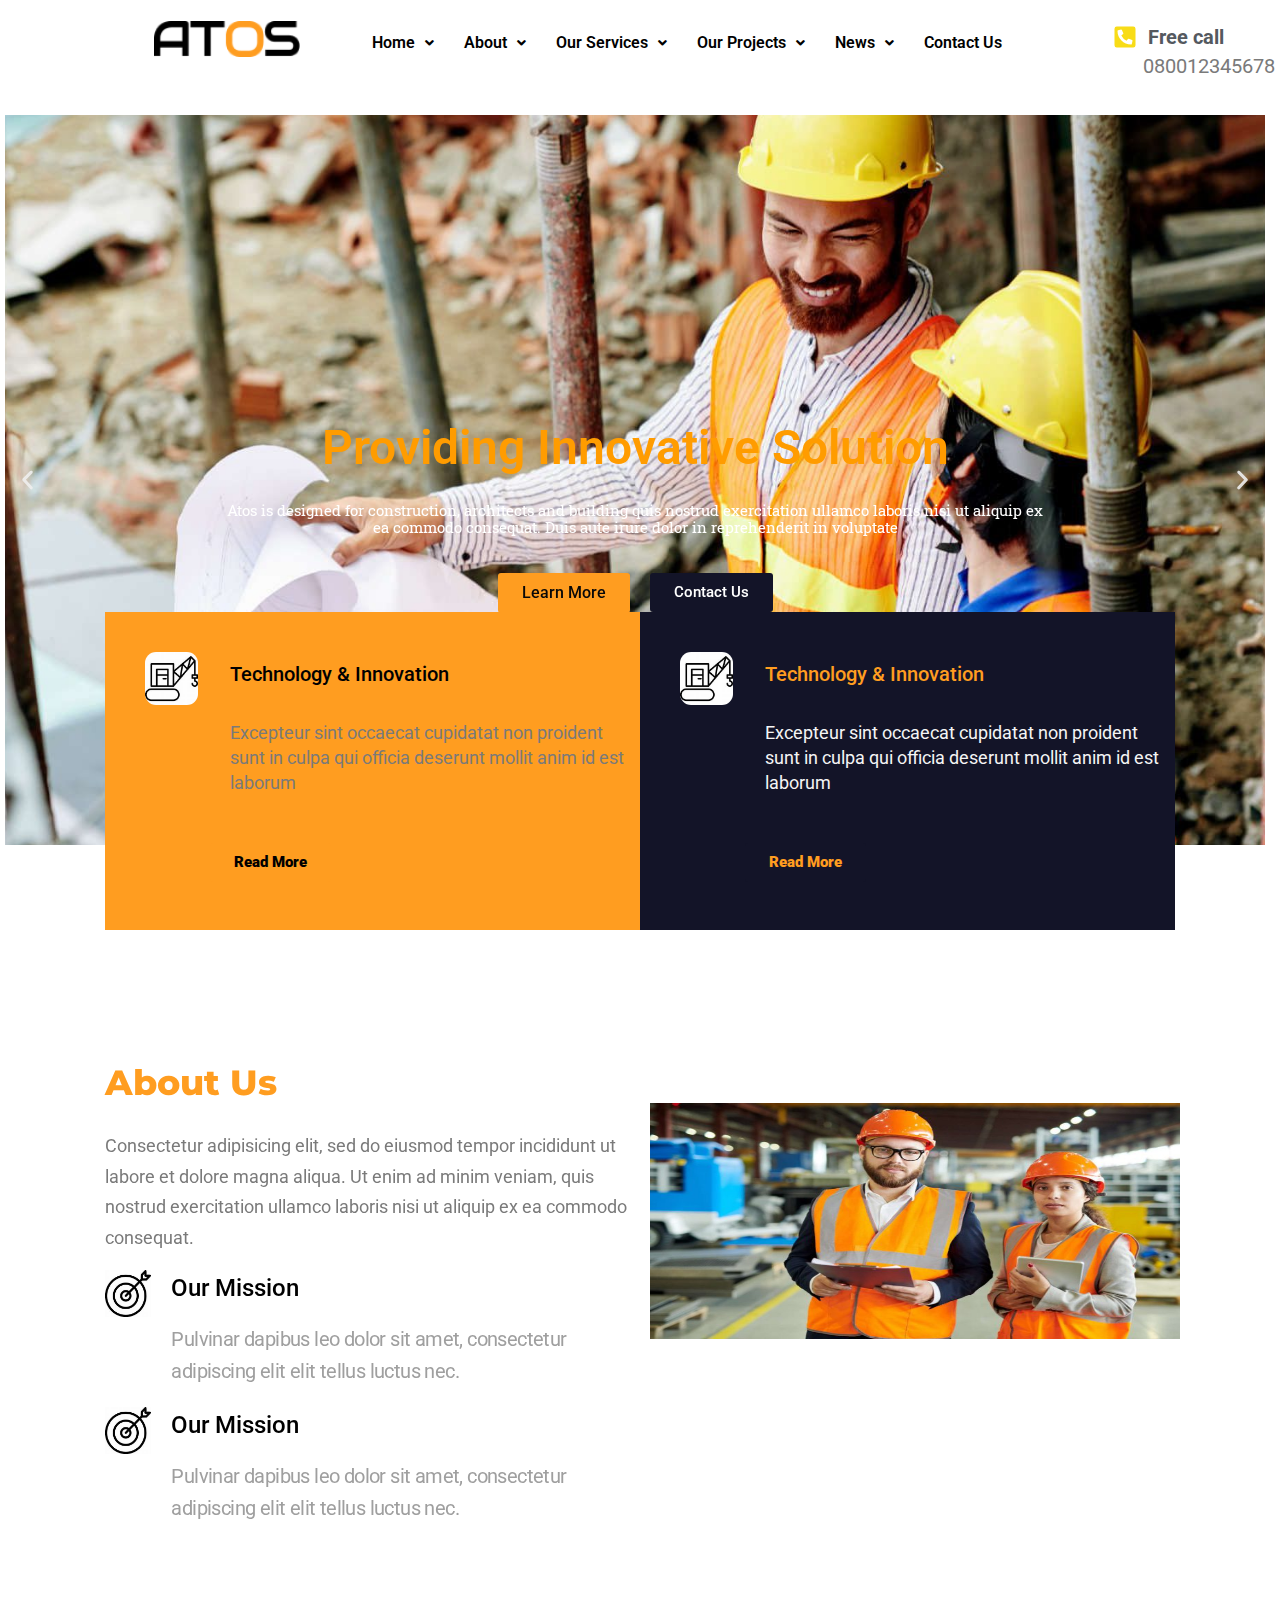
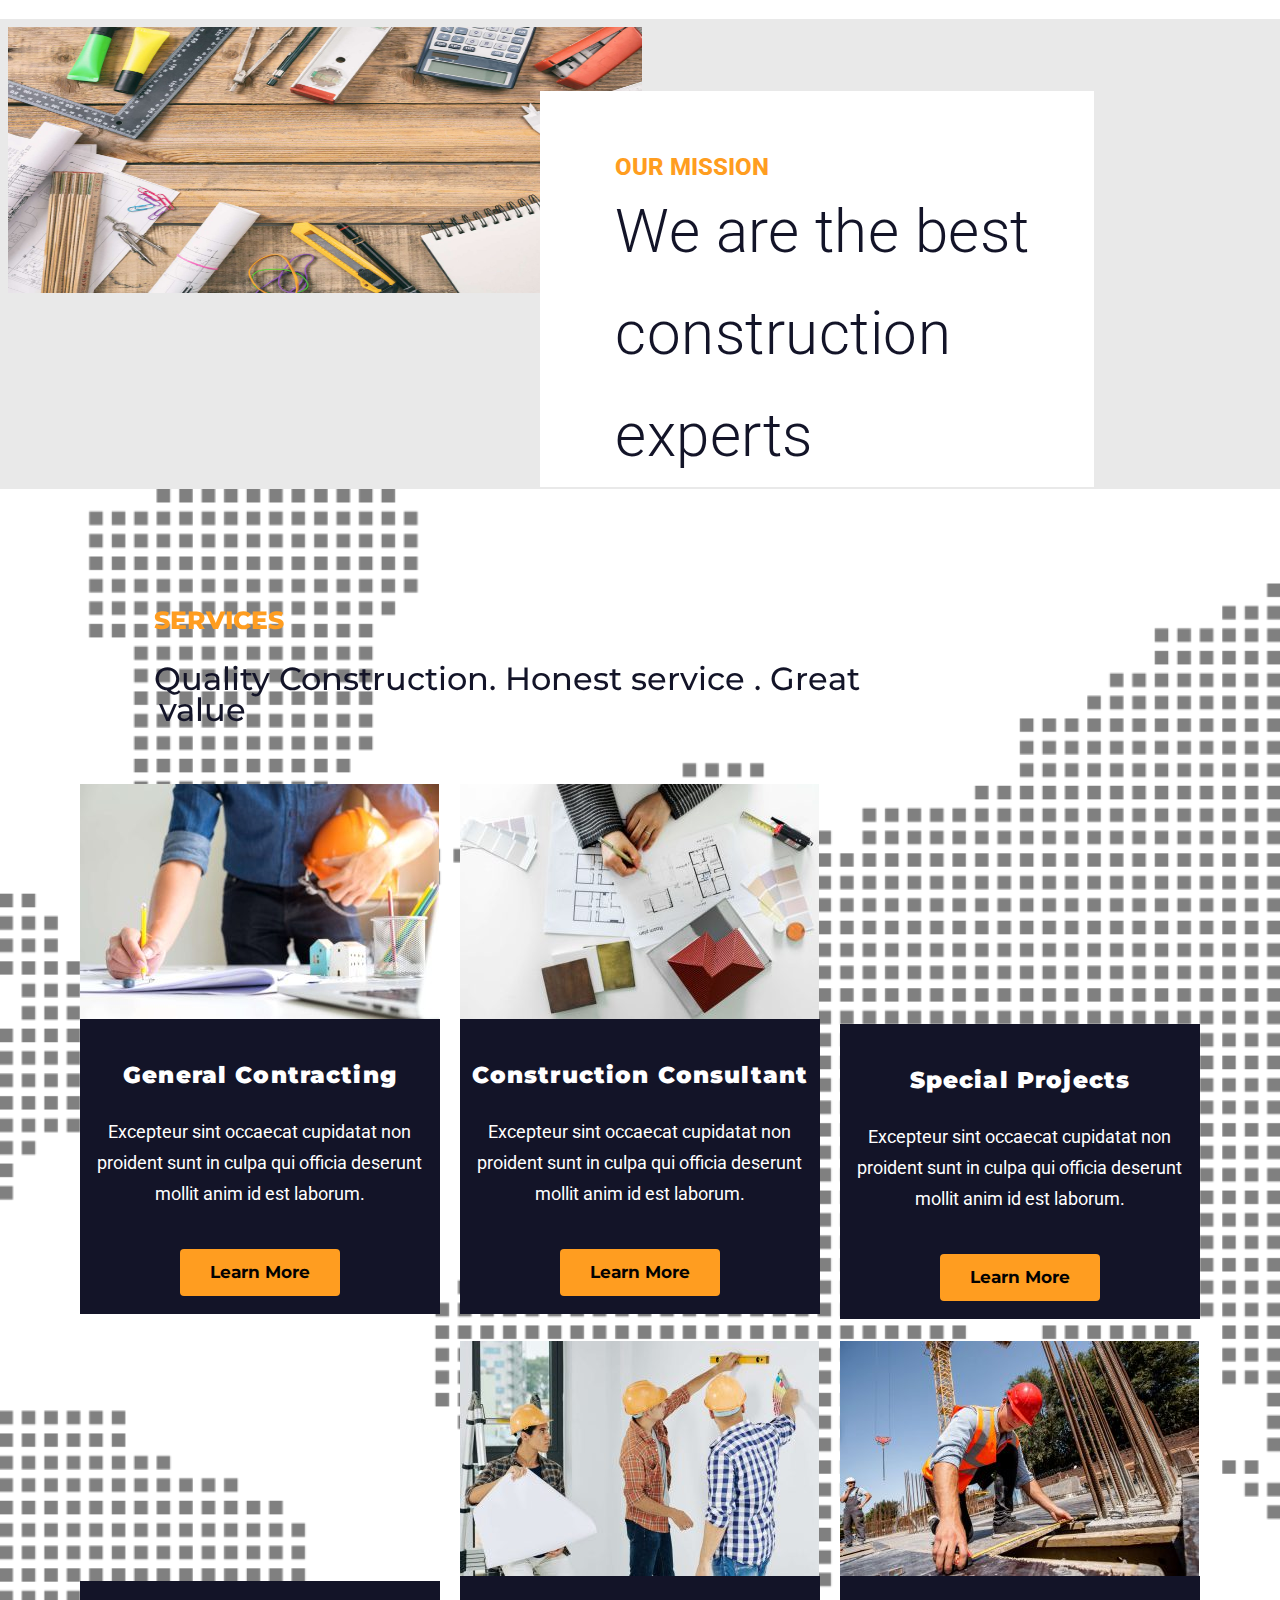
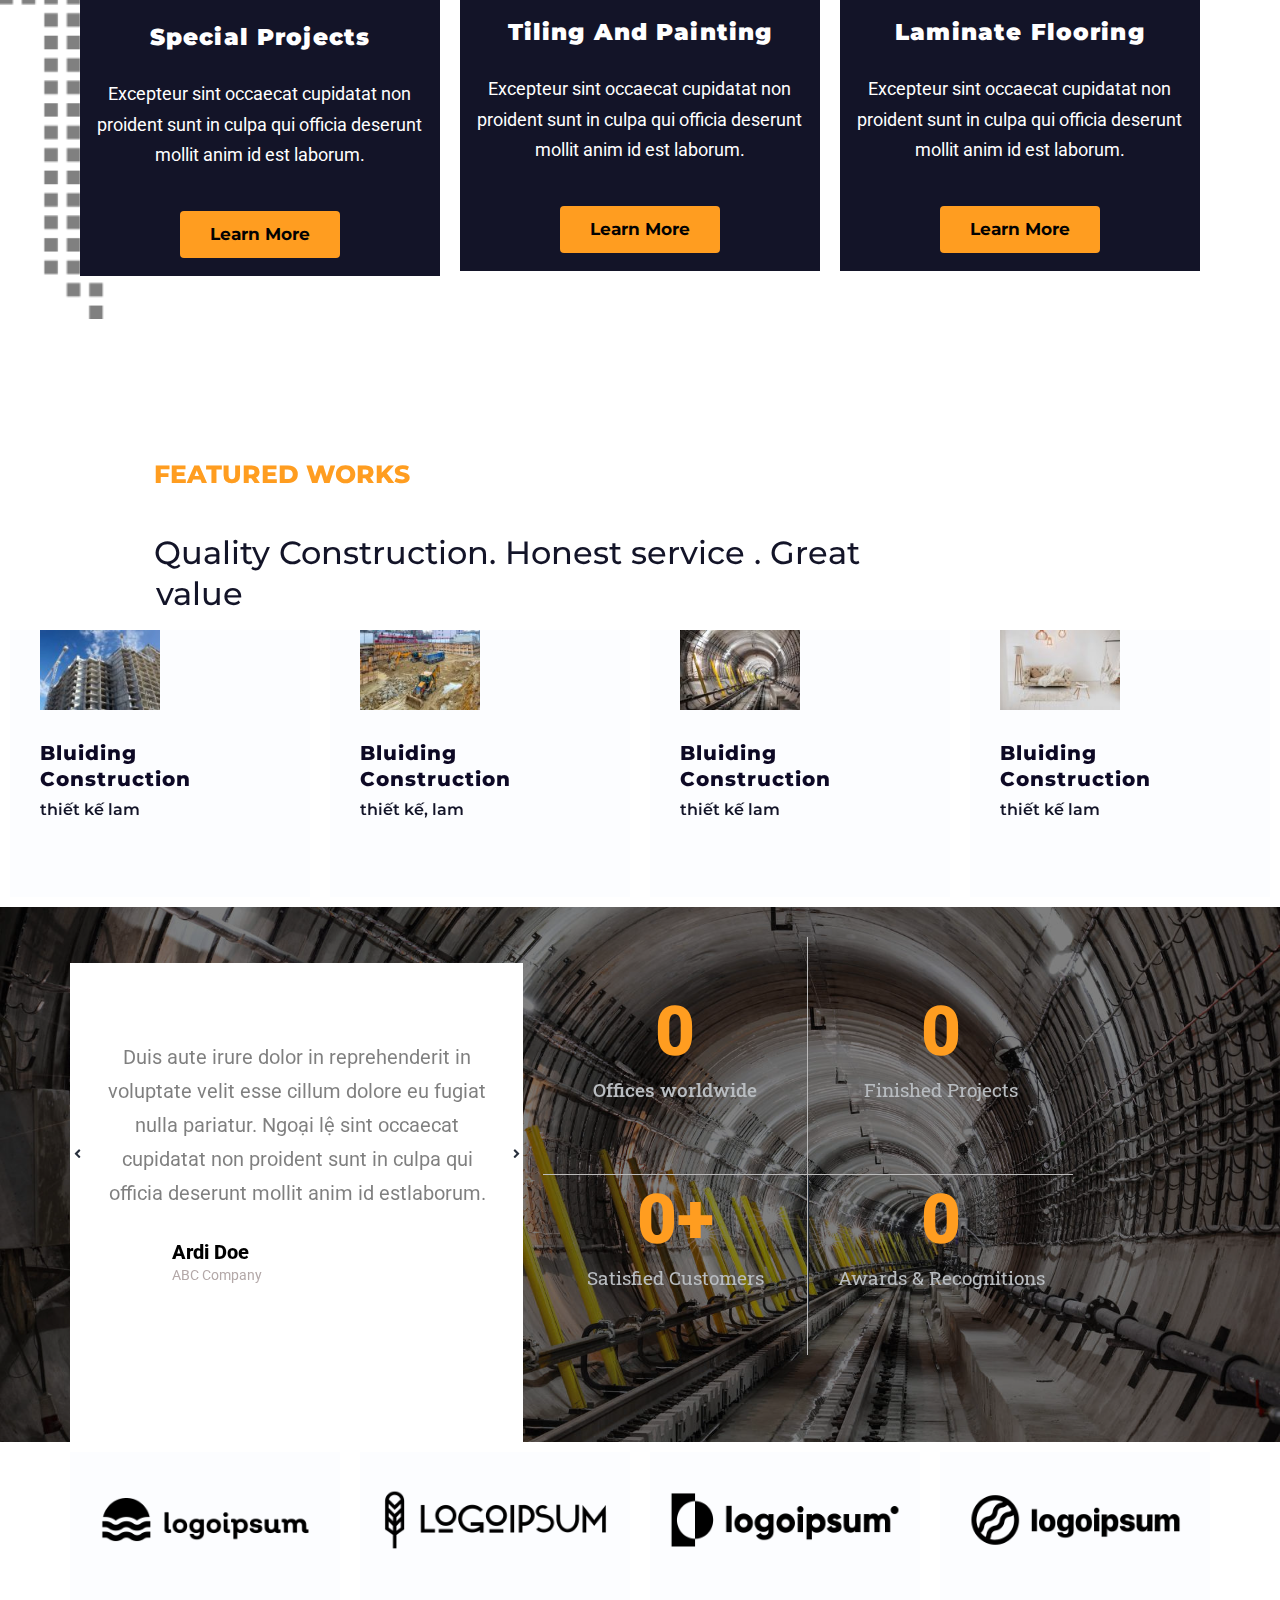
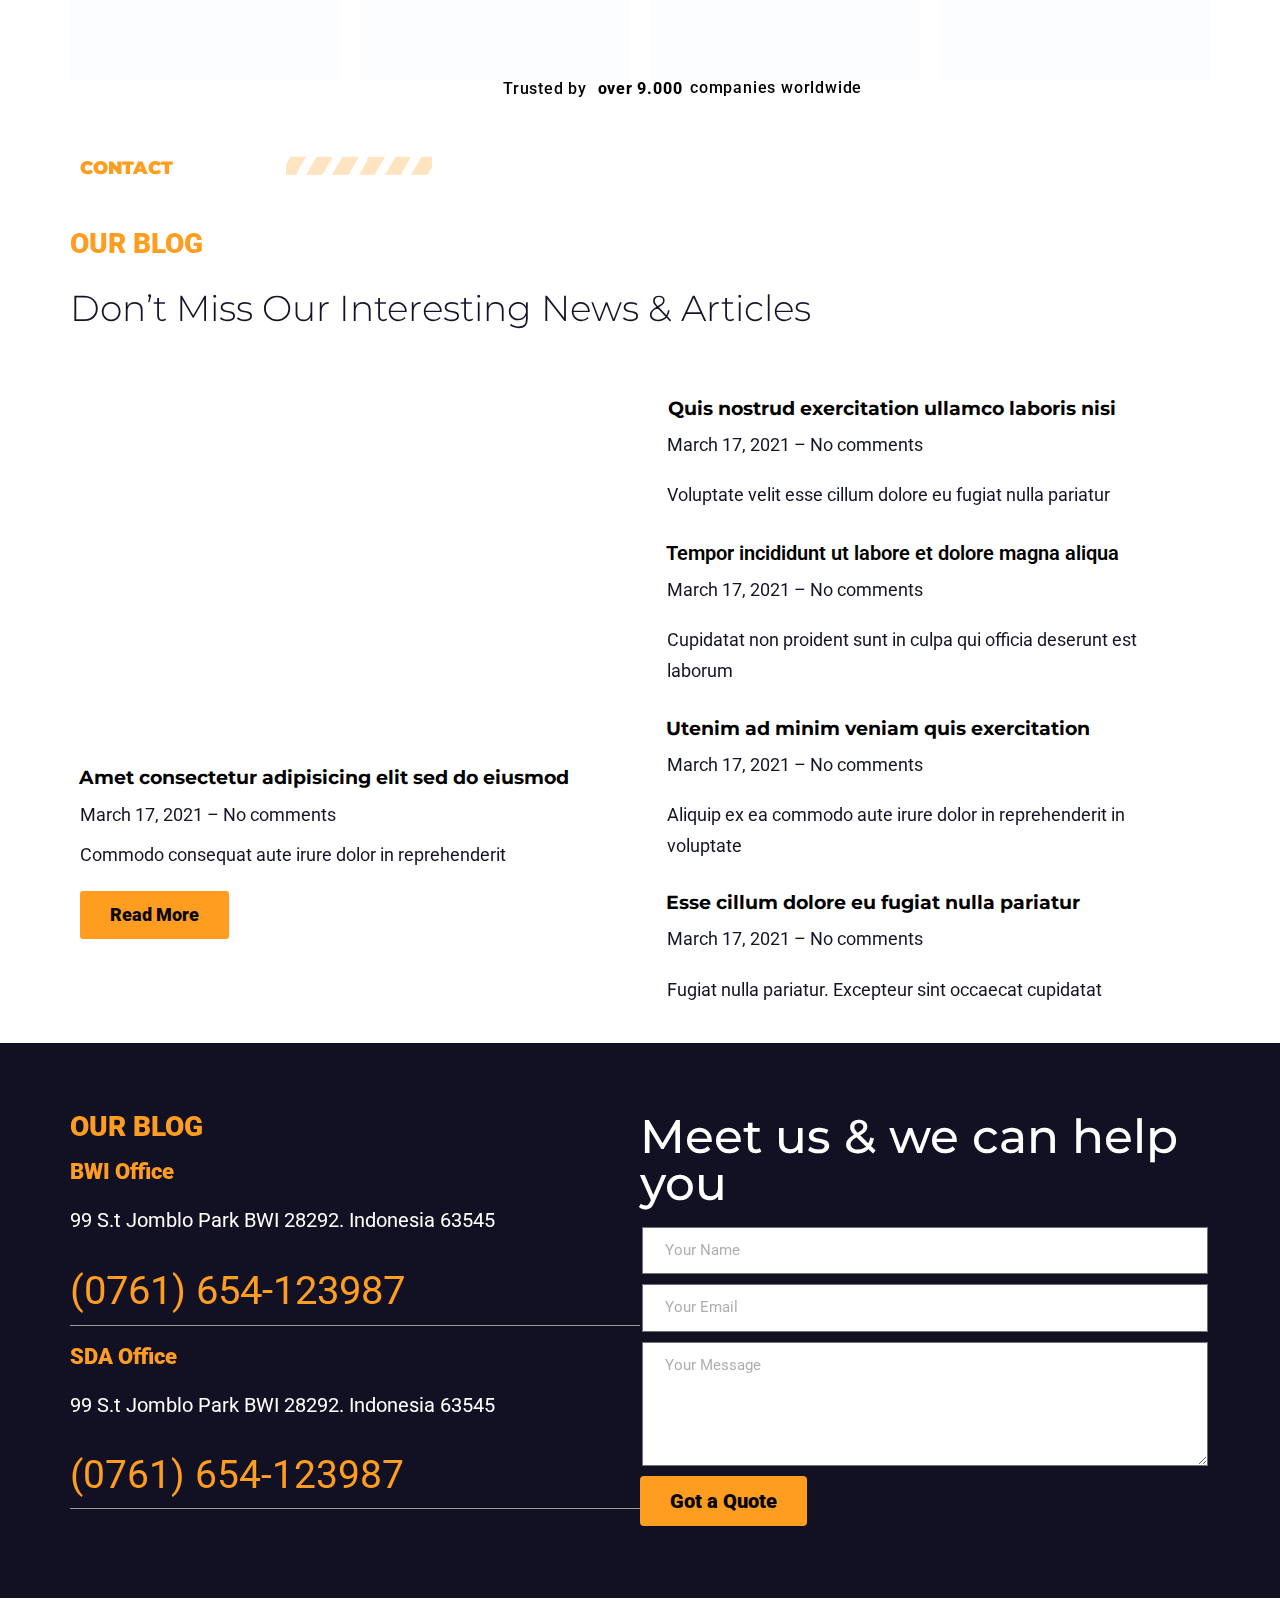
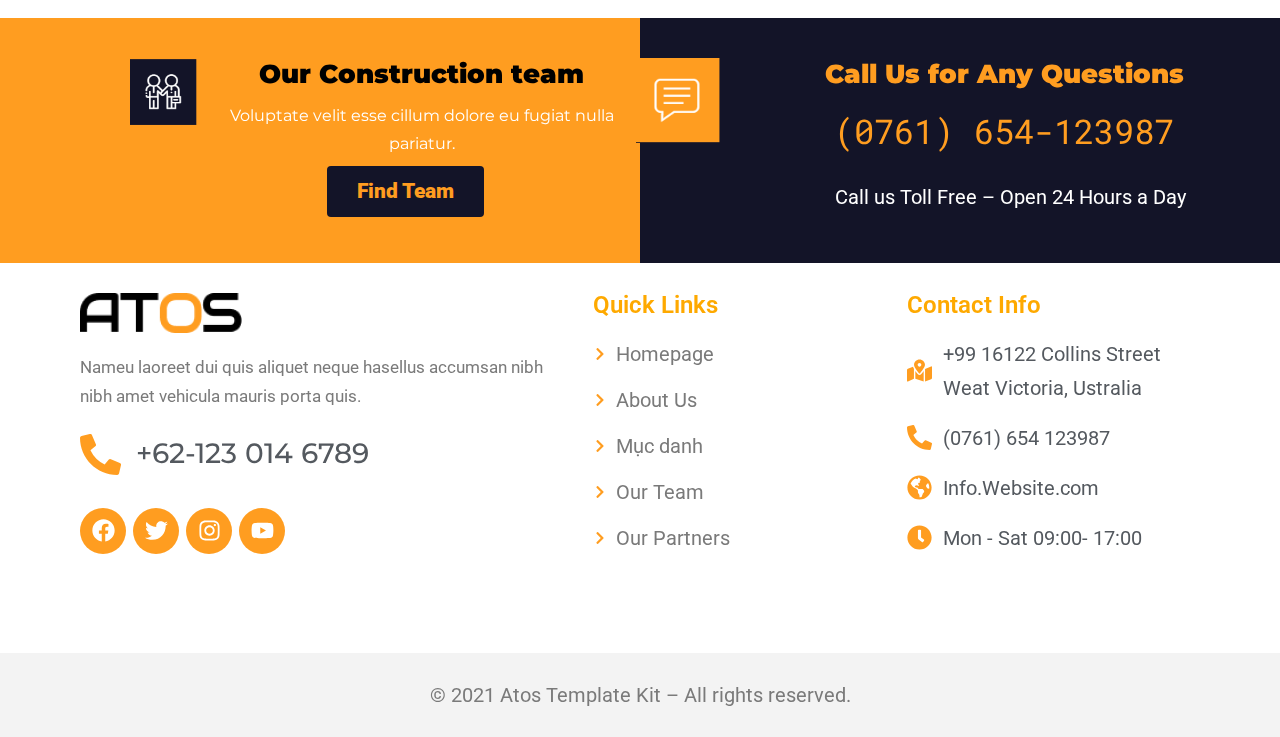
==== commit ff16262f: "up code lan 5" ====
--- a/index.html
+++ b/index.html
@@ -1,5 +1,5 @@
 <!DOCTYPE html>
-<html lang="vi">
+<html lang="en-US">
 <head>
 	<meta charset="UTF-8">
 	<meta name="viewport" content="width=device-width, initial-scale=1">
@@ -7,8 +7,8 @@
 	<link rel="pingback" href="https://vutran1211.github.io/mywordpress/xmlrpc.php">
 	<title>Tan Vuaasas</title>
 <meta name="robots" content="max-image-preview:large">
-<link rel="alternate" type="application/rss+xml" title="Dòng thông tin Tan Vuaasas &raquo;" href="https://vutran1211.github.io/mywordpress/feed/">
-<link rel="alternate" type="application/rss+xml" title="Dòng phản hồi Tan Vuaasas &raquo;" href="https://vutran1211.github.io/mywordpress/comments/feed/">
+<link rel="alternate" type="application/rss+xml" title="Tan Vuaasas &raquo; Feed" href="https://vutran1211.github.io/mywordpress/feed/">
+<link rel="alternate" type="application/rss+xml" title="Tan Vuaasas &raquo; Comments Feed" href="https://vutran1211.github.io/mywordpress/comments/feed/">
 <script>
 window._wpemojiSettings = {"baseUrl":"https:\/\/s.w.org\/images\/core\/emoji\/14.0.0\/72x72\/","ext":".png","svgUrl":"https:\/\/s.w.org\/images\/core\/emoji\/14.0.0\/svg\/","svgExt":".svg","source":{"concatemoji":"https:\/\/vutran1211.github.io\/mywordpress\/wp-includes\/js\/wp-emoji-release.min.js?ver=6.2.2"}};
 /*! This file is auto-generated */
@@ -28,6 +28,7 @@
 }</style>
 	<link rel="stylesheet" id="bdt-uikit-css" href="https://vutran1211.github.io/mywordpress/wp-content/plugins/bdthemes-element-pack-lite/assets/css/bdt-uikit.css?ver=3.13.1" media="all">
 <link rel="stylesheet" id="ep-helper-css" href="https://vutran1211.github.io/mywordpress/wp-content/plugins/bdthemes-element-pack-lite/assets/css/ep-helper.css?ver=5.0.1" media="all">
+<link rel="stylesheet" id="premium-addons-css" href="https://vutran1211.github.io/mywordpress/wp-content/plugins/premium-addons-for-elementor/assets/frontend/min-css/premium-addons.min.css?ver=4.9.57" media="all">
 <link rel="stylesheet" id="wp-block-library-css" href="https://vutran1211.github.io/mywordpress/wp-includes/css/dist/block-library/style.min.css?ver=6.2.2" media="all">
 <style id="wp-block-library-theme-inline-css">.wp-block-audio figcaption{color:#555;font-size:13px;text-align:center}.is-dark-theme .wp-block-audio figcaption{color:hsla(0,0%,100%,.65)}.wp-block-audio{margin:0 0 1em}.wp-block-code{border:1px solid #ccc;border-radius:4px;font-family:Menlo,Consolas,monaco,monospace;padding:.8em 1em}.wp-block-embed figcaption{color:#555;font-size:13px;text-align:center}.is-dark-theme .wp-block-embed figcaption{color:hsla(0,0%,100%,.65)}.wp-block-embed{margin:0 0 1em}.blocks-gallery-caption{color:#555;font-size:13px;text-align:center}.is-dark-theme .blocks-gallery-caption{color:hsla(0,0%,100%,.65)}.wp-block-image figcaption{color:#555;font-size:13px;text-align:center}.is-dark-theme .wp-block-image figcaption{color:hsla(0,0%,100%,.65)}.wp-block-image{margin:0 0 1em}.wp-block-pullquote{border-bottom:4px solid;border-top:4px solid;color:currentColor;margin-bottom:1.75em}.wp-block-pullquote cite,.wp-block-pullquote footer,.wp-block-pullquote__citation{color:currentColor;font-size:.8125em;font-style:normal;text-transform:uppercase}.wp-block-quote{border-left:.25em solid;margin:0 0 1.75em;padding-left:1em}.wp-block-quote cite,.wp-block-quote footer{color:currentColor;font-size:.8125em;font-style:normal;position:relative}.wp-block-quote.has-text-align-right{border-left:none;border-right:.25em solid;padding-left:0;padding-right:1em}.wp-block-quote.has-text-align-center{border:none;padding-left:0}.wp-block-quote.is-large,.wp-block-quote.is-style-large,.wp-block-quote.is-style-plain{border:none}.wp-block-search .wp-block-search__label{font-weight:700}.wp-block-search__button{border:1px solid #ccc;padding:.375em .625em}:where(.wp-block-group.has-background){padding:1.25em 2.375em}.wp-block-separator.has-css-opacity{opacity:.4}.wp-block-separator{border:none;border-bottom:2px solid;margin-left:auto;margin-right:auto}.wp-block-separator.has-alpha-channel-opacity{opacity:1}.wp-block-separator:not(.is-style-wide):not(.is-style-dots){width:100px}.wp-block-separator.has-background:not(.is-style-dots){border-bottom:none;height:1px}.wp-block-separator.has-background:not(.is-style-wide):not(.is-style-dots){height:2px}.wp-block-table{margin:0 0 1em}.wp-block-table td,.wp-block-table th{word-break:normal}.wp-block-table figcaption{color:#555;font-size:13px;text-align:center}.is-dark-theme .wp-block-table figcaption{color:hsla(0,0%,100%,.65)}.wp-block-video figcaption{color:#555;font-size:13px;text-align:center}.is-dark-theme .wp-block-video figcaption{color:hsla(0,0%,100%,.65)}.wp-block-video{margin:0 0 1em}.wp-block-template-part.has-background{margin-bottom:0;margin-top:0;padding:1.25em 2.375em}</style>
 <link rel="stylesheet" id="classic-theme-styles-css" href="https://vutran1211.github.io/mywordpress/wp-includes/css/classic-themes.min.css?ver=6.2.2" media="all">
@@ -40,18 +41,17 @@
 <link rel="stylesheet" id="swiper-css" href="https://vutran1211.github.io/mywordpress/wp-content/plugins/elementor/assets/lib/swiper/v8/css/swiper.min.css?ver=8.4.5" media="all">
 <link rel="stylesheet" id="elementor-post-6-css" href="https://vutran1211.github.io/mywordpress/wp-content/uploads/elementor/css/post-6.css?ver=1684213682" media="all">
 <link rel="stylesheet" id="elementor-pro-css" href="https://vutran1211.github.io/mywordpress/wp-content/plugins/elementor-pro/assets/css/frontend-lite.min.css?ver=3.12.2" media="all">
-<link rel="stylesheet" id="font-awesome-5-all-css" href="https://vutran1211.github.io/mywordpress/wp-content/plugins/elementor/assets/lib/font-awesome/css/all.min.css?ver=3.13.2" media="all">
+<link rel="stylesheet" id="font-awesome-5-all-css" href="https://vutran1211.github.io/mywordpress/wp-content/plugins/elementor/assets/lib/font-awesome/css/all.min.css?ver=4.9.57" media="all">
 <link rel="stylesheet" id="font-awesome-4-shim-css" href="https://vutran1211.github.io/mywordpress/wp-content/plugins/elementor/assets/lib/font-awesome/css/v4-shims.min.css?ver=3.13.2" media="all">
 <link rel="stylesheet" id="elementor-global-css" href="https://vutran1211.github.io/mywordpress/wp-content/uploads/elementor/css/global.css?ver=1684213683" media="all">
+<link rel="stylesheet" id="elementor-post-53-css" href="https://vutran1211.github.io/mywordpress/wp-content/uploads/elementor/css/post-53.css?ver=1685527986" media="all">
 <link rel="stylesheet" id="hfe-widgets-style-css" href="https://vutran1211.github.io/mywordpress/wp-content/plugins/header-footer-elementor/inc/widgets-css/frontend.css?ver=1.6.14" media="all">
-<link rel="stylesheet" id="elementor-post-53-css" href="https://vutran1211.github.io/mywordpress/wp-content/uploads/elementor/css/post-53.css?ver=1685165870" media="all">
-<link rel="stylesheet" id="elementor-post-181-css" href="https://vutran1211.github.io/mywordpress/wp-content/uploads/elementor/css/post-181.css?ver=1685081009" media="all">
-<link rel="stylesheet" id="elementor-post-183-css" href="https://vutran1211.github.io/mywordpress/wp-content/uploads/elementor/css/post-183.css?ver=1685089273" media="all">
+<link rel="stylesheet" id="elementor-post-181-css" href="https://vutran1211.github.io/mywordpress/wp-content/uploads/elementor/css/post-181.css?ver=1685424445" media="all">
+<link rel="stylesheet" id="elementor-post-183-css" href="https://vutran1211.github.io/mywordpress/wp-content/uploads/elementor/css/post-183.css?ver=1685374874" media="all">
 <link rel="stylesheet" id="twenty-twenty-one-style-css" href="https://vutran1211.github.io/mywordpress/wp-content/themes/twentytwentyone/style.css?ver=1.8" media="all">
-<style id="twenty-twenty-one-style-inline-css">body,input,textarea,button,.button,.faux-button,.wp-block-button__link,.wp-block-file__button,.has-drop-cap:not(:focus)::first-letter,.entry-content .wp-block-archives,.entry-content .wp-block-categories,.entry-content .wp-block-cover-image,.entry-content .wp-block-latest-comments,.entry-content .wp-block-latest-posts,.entry-content .wp-block-pullquote,.entry-content .wp-block-quote.is-large,.entry-content .wp-block-quote.is-style-large,.entry-content .wp-block-archives *,.entry-content .wp-block-categories *,.entry-content .wp-block-latest-posts *,.entry-content .wp-block-latest-comments *,.entry-content p,.entry-content ol,.entry-content ul,.entry-content dl,.entry-content dt,.entry-content cite,.entry-content figcaption,.entry-content .wp-caption-text,.comment-content p,.comment-content ol,.comment-content ul,.comment-content dl,.comment-content dt,.comment-content cite,.comment-content figcaption,.comment-content .wp-caption-text,.widget_text p,.widget_text ol,.widget_text ul,.widget_text dl,.widget_text dt,.widget-content .rssSummary,.widget-content cite,.widget-content figcaption,.widget-content .wp-caption-text { font-family: 'Libre Franklin',sans-serif; }</style>
 <link rel="stylesheet" id="twenty-twenty-one-print-style-css" href="https://vutran1211.github.io/mywordpress/wp-content/themes/twentytwentyone/assets/css/print.css?ver=1.8" media="print">
 <link rel="stylesheet" id="eael-general-css" href="https://vutran1211.github.io/mywordpress/wp-content/plugins/essential-addons-for-elementor-lite/assets/front-end/css/view/general.min.css?ver=5.7.2" media="all">
-<link rel="stylesheet" id="google-fonts-1-css" href="https://fonts.googleapis.com/css?family=Roboto%3A100%2C100italic%2C200%2C200italic%2C300%2C300italic%2C400%2C400italic%2C500%2C500italic%2C600%2C600italic%2C700%2C700italic%2C800%2C800italic%2C900%2C900italic%7CRoboto+Slab%3A100%2C100italic%2C200%2C200italic%2C300%2C300italic%2C400%2C400italic%2C500%2C500italic%2C600%2C600italic%2C700%2C700italic%2C800%2C800italic%2C900%2C900italic%7CMontserrat%3A100%2C100italic%2C200%2C200italic%2C300%2C300italic%2C400%2C400italic%2C500%2C500italic%2C600%2C600italic%2C700%2C700italic%2C800%2C800italic%2C900%2C900italic%7CRoboto+Mono%3A100%2C100italic%2C200%2C200italic%2C300%2C300italic%2C400%2C400italic%2C500%2C500italic%2C600%2C600italic%2C700%2C700italic%2C800%2C800italic%2C900%2C900italic&#038;display=swap&#038;subset=vietnamese&#038;ver=6.2.2" media="all">
+<link rel="stylesheet" id="google-fonts-1-css" href="https://fonts.googleapis.com/css?family=Roboto%3A100%2C100italic%2C200%2C200italic%2C300%2C300italic%2C400%2C400italic%2C500%2C500italic%2C600%2C600italic%2C700%2C700italic%2C800%2C800italic%2C900%2C900italic%7CRoboto+Slab%3A100%2C100italic%2C200%2C200italic%2C300%2C300italic%2C400%2C400italic%2C500%2C500italic%2C600%2C600italic%2C700%2C700italic%2C800%2C800italic%2C900%2C900italic%7CMontserrat%3A100%2C100italic%2C200%2C200italic%2C300%2C300italic%2C400%2C400italic%2C500%2C500italic%2C600%2C600italic%2C700%2C700italic%2C800%2C800italic%2C900%2C900italic%7CRoboto+Mono%3A100%2C100italic%2C200%2C200italic%2C300%2C300italic%2C400%2C400italic%2C500%2C500italic%2C600%2C600italic%2C700%2C700italic%2C800%2C800italic%2C900%2C900italic&#038;display=swap&#038;ver=6.2.2" media="all">
 <link rel="preconnect" href="https://fonts.gstatic.com/" crossorigin>
 <script src="https://vutran1211.github.io/mywordpress/wp-content/plugins/elementor/assets/lib/font-awesome/js/v4-shims.min.js?ver=3.13.2" id="font-awesome-4-shim-js"></script>
 <script src="https://vutran1211.github.io/mywordpress/wp-includes/js/jquery/jquery.min.js?ver=3.6.4" id="jquery-core-js"></script>
@@ -76,7 +76,7 @@
 					<div data-elementor-type="wp-post" data-elementor-id="181" class="elementor elementor-181">
 							<div class="elementor-element elementor-element-332155c e-con-full e-flex e-con" data-id="332155c" data-element_type="container" data-settings="{&quot;background_background&quot;:&quot;gradient&quot;,&quot;content_width&quot;:&quot;full&quot;}">
 		<div class="elementor-element elementor-element-c02c9e3 e-con-full e-flex e-con" data-id="c02c9e3" data-element_type="container" data-settings="{&quot;content_width&quot;:&quot;full&quot;}">
-				<div class="elementor-element elementor-element-f36100b elementor-widget__width-inherit elementor-widget elementor-widget-site-logo" data-id="f36100b" data-element_type="widget" data-settings="{&quot;width&quot;:{&quot;unit&quot;:&quot;%&quot;,&quot;size&quot;:100,&quot;sizes&quot;:[]},&quot;space&quot;:{&quot;unit&quot;:&quot;%&quot;,&quot;size&quot;:75,&quot;sizes&quot;:[]},&quot;align&quot;:&quot;center&quot;,&quot;width_tablet&quot;:{&quot;unit&quot;:&quot;%&quot;,&quot;size&quot;:&quot;&quot;,&quot;sizes&quot;:[]},&quot;width_mobile&quot;:{&quot;unit&quot;:&quot;%&quot;,&quot;size&quot;:&quot;&quot;,&quot;sizes&quot;:[]},&quot;space_tablet&quot;:{&quot;unit&quot;:&quot;%&quot;,&quot;size&quot;:&quot;&quot;,&quot;sizes&quot;:[]},&quot;space_mobile&quot;:{&quot;unit&quot;:&quot;%&quot;,&quot;size&quot;:&quot;&quot;,&quot;sizes&quot;:[]},&quot;image_border_radius&quot;:{&quot;unit&quot;:&quot;px&quot;,&quot;top&quot;:&quot;&quot;,&quot;right&quot;:&quot;&quot;,&quot;bottom&quot;:&quot;&quot;,&quot;left&quot;:&quot;&quot;,&quot;isLinked&quot;:true},&quot;image_border_radius_tablet&quot;:{&quot;unit&quot;:&quot;px&quot;,&quot;top&quot;:&quot;&quot;,&quot;right&quot;:&quot;&quot;,&quot;bottom&quot;:&quot;&quot;,&quot;left&quot;:&quot;&quot;,&quot;isLinked&quot;:true},&quot;image_border_radius_mobile&quot;:{&quot;unit&quot;:&quot;px&quot;,&quot;top&quot;:&quot;&quot;,&quot;right&quot;:&quot;&quot;,&quot;bottom&quot;:&quot;&quot;,&quot;left&quot;:&quot;&quot;,&quot;isLinked&quot;:true},&quot;caption_padding&quot;:{&quot;unit&quot;:&quot;px&quot;,&quot;top&quot;:&quot;&quot;,&quot;right&quot;:&quot;&quot;,&quot;bottom&quot;:&quot;&quot;,&quot;left&quot;:&quot;&quot;,&quot;isLinked&quot;:true},&quot;caption_padding_tablet&quot;:{&quot;unit&quot;:&quot;px&quot;,&quot;top&quot;:&quot;&quot;,&quot;right&quot;:&quot;&quot;,&quot;bottom&quot;:&quot;&quot;,&quot;left&quot;:&quot;&quot;,&quot;isLinked&quot;:true},&quot;caption_padding_mobile&quot;:{&quot;unit&quot;:&quot;px&quot;,&quot;top&quot;:&quot;&quot;,&quot;right&quot;:&quot;&quot;,&quot;bottom&quot;:&quot;&quot;,&quot;left&quot;:&quot;&quot;,&quot;isLinked&quot;:true},&quot;caption_space&quot;:{&quot;unit&quot;:&quot;px&quot;,&quot;size&quot;:0,&quot;sizes&quot;:[]},&quot;caption_space_tablet&quot;:{&quot;unit&quot;:&quot;px&quot;,&quot;size&quot;:&quot;&quot;,&quot;sizes&quot;:[]},&quot;caption_space_mobile&quot;:{&quot;unit&quot;:&quot;px&quot;,&quot;size&quot;:&quot;&quot;,&quot;sizes&quot;:[]}}" data-widget_type="site-logo.default">
+				<div class="elementor-element elementor-element-f36100b elementor-widget__width-inherit elementor-widget elementor-widget-site-logo" data-id="f36100b" data-element_type="widget" data-settings="{&quot;width&quot;:{&quot;unit&quot;:&quot;%&quot;,&quot;size&quot;:100,&quot;sizes&quot;:[]},&quot;space&quot;:{&quot;unit&quot;:&quot;%&quot;,&quot;size&quot;:66,&quot;sizes&quot;:[]},&quot;align&quot;:&quot;center&quot;,&quot;width_tablet&quot;:{&quot;unit&quot;:&quot;%&quot;,&quot;size&quot;:&quot;&quot;,&quot;sizes&quot;:[]},&quot;width_mobile&quot;:{&quot;unit&quot;:&quot;%&quot;,&quot;size&quot;:&quot;&quot;,&quot;sizes&quot;:[]},&quot;space_tablet&quot;:{&quot;unit&quot;:&quot;%&quot;,&quot;size&quot;:&quot;&quot;,&quot;sizes&quot;:[]},&quot;space_mobile&quot;:{&quot;unit&quot;:&quot;%&quot;,&quot;size&quot;:&quot;&quot;,&quot;sizes&quot;:[]},&quot;image_border_radius&quot;:{&quot;unit&quot;:&quot;px&quot;,&quot;top&quot;:&quot;&quot;,&quot;right&quot;:&quot;&quot;,&quot;bottom&quot;:&quot;&quot;,&quot;left&quot;:&quot;&quot;,&quot;isLinked&quot;:true},&quot;image_border_radius_tablet&quot;:{&quot;unit&quot;:&quot;px&quot;,&quot;top&quot;:&quot;&quot;,&quot;right&quot;:&quot;&quot;,&quot;bottom&quot;:&quot;&quot;,&quot;left&quot;:&quot;&quot;,&quot;isLinked&quot;:true},&quot;image_border_radius_mobile&quot;:{&quot;unit&quot;:&quot;px&quot;,&quot;top&quot;:&quot;&quot;,&quot;right&quot;:&quot;&quot;,&quot;bottom&quot;:&quot;&quot;,&quot;left&quot;:&quot;&quot;,&quot;isLinked&quot;:true},&quot;caption_padding&quot;:{&quot;unit&quot;:&quot;px&quot;,&quot;top&quot;:&quot;&quot;,&quot;right&quot;:&quot;&quot;,&quot;bottom&quot;:&quot;&quot;,&quot;left&quot;:&quot;&quot;,&quot;isLinked&quot;:true},&quot;caption_padding_tablet&quot;:{&quot;unit&quot;:&quot;px&quot;,&quot;top&quot;:&quot;&quot;,&quot;right&quot;:&quot;&quot;,&quot;bottom&quot;:&quot;&quot;,&quot;left&quot;:&quot;&quot;,&quot;isLinked&quot;:true},&quot;caption_padding_mobile&quot;:{&quot;unit&quot;:&quot;px&quot;,&quot;top&quot;:&quot;&quot;,&quot;right&quot;:&quot;&quot;,&quot;bottom&quot;:&quot;&quot;,&quot;left&quot;:&quot;&quot;,&quot;isLinked&quot;:true},&quot;caption_space&quot;:{&quot;unit&quot;:&quot;px&quot;,&quot;size&quot;:0,&quot;sizes&quot;:[]},&quot;caption_space_tablet&quot;:{&quot;unit&quot;:&quot;px&quot;,&quot;size&quot;:&quot;&quot;,&quot;sizes&quot;:[]},&quot;caption_space_mobile&quot;:{&quot;unit&quot;:&quot;px&quot;,&quot;size&quot;:&quot;&quot;,&quot;sizes&quot;:[]}}" data-widget_type="site-logo.default">
 				<div class="elementor-widget-container">
 					<div class="hfe-site-logo">
 													<a data-elementor-open-lightbox="" class="elementor-clickable" href="https://vutran1211.github.io/mywordpress">
@@ -105,15 +105,15 @@
 <button class="sub-menu-toggle" aria-expanded="false" onclick="twentytwentyoneExpandSubMenu(this)"><span class="icon-plus"><svg class="svg-icon" width="18" height="18" aria-hidden="true" role="img" focusable="false" viewbox="0 0 24 24" fill="none" xmlns="http://www.w3.org/2000/svg"><path fill-rule="evenodd" clip-rule="evenodd" d="M18 11.2h-5.2V6h-1.6v5.2H6v1.6h5.2V18h1.6v-5.2H18z" fill="currentColor"></path></svg></span><span class="icon-minus"><svg class="svg-icon" width="18" height="18" aria-hidden="true" role="img" focusable="false" viewbox="0 0 24 24" fill="none" xmlns="http://www.w3.org/2000/svg"><path fill-rule="evenodd" clip-rule="evenodd" d="M6 11h12v2H6z" fill="currentColor"></path></svg></span><span class="screen-reader-text">Open menu</span></button>
 <ul class="sub-menu">
 	<li id="menu-item-125" itemprop="name" class="menu-item menu-item-type-post_type menu-item-object-page hfe-creative-menu"><a href="https://vutran1211.github.io/mywordpress/?page_id=114" itemprop="url" class="hfe-sub-menu-item">Homepage 1</a></li>
-	<li id="menu-item-135" itemprop="name" class="menu-item menu-item-type-post_type menu-item-object-page hfe-creative-menu"><a href="https://vutran1211.github.io/mywordpress/?page_id=116" itemprop="url" class="hfe-sub-menu-item">Homepage 2</a></li>
+	<li id="menu-item-135" itemprop="name" class="menu-item menu-item-type-post_type menu-item-object-page hfe-creative-menu"><a href="https://vutran1211.github.io/mywordpress/homepage-2/" itemprop="url" class="hfe-sub-menu-item">Homepage 2</a></li>
 	<li id="menu-item-134" itemprop="name" class="menu-item menu-item-type-post_type menu-item-object-page hfe-creative-menu"><a href="https://vutran1211.github.io/mywordpress/?page_id=118" itemprop="url" class="hfe-sub-menu-item">Homepage 3</a></li>
 </ul>
 </li>
 <li id="menu-item-130" itemprop="name" class="menu-item menu-item-type-post_type menu-item-object-page menu-item-has-children parent hfe-has-submenu hfe-creative-menu">
-<div class="hfe-has-submenu-container"><a href="https://vutran1211.github.io/mywordpress/?page_id=101" itemprop="url" class="hfe-menu-item">About<span class="hfe-menu-toggle sub-arrow hfe-menu-child-0"><i class="fa"></i></span></a></div>
+<div class="hfe-has-submenu-container"><a href="https://vutran1211.github.io/mywordpress/about/" itemprop="url" class="hfe-menu-item">About<span class="hfe-menu-toggle sub-arrow hfe-menu-child-0"><i class="fa"></i></span></a></div>
 <button class="sub-menu-toggle" aria-expanded="false" onclick="twentytwentyoneExpandSubMenu(this)"><span class="icon-plus"><svg class="svg-icon" width="18" height="18" aria-hidden="true" role="img" focusable="false" viewbox="0 0 24 24" fill="none" xmlns="http://www.w3.org/2000/svg"><path fill-rule="evenodd" clip-rule="evenodd" d="M18 11.2h-5.2V6h-1.6v5.2H6v1.6h5.2V18h1.6v-5.2H18z" fill="currentColor"></path></svg></span><span class="icon-minus"><svg class="svg-icon" width="18" height="18" aria-hidden="true" role="img" focusable="false" viewbox="0 0 24 24" fill="none" xmlns="http://www.w3.org/2000/svg"><path fill-rule="evenodd" clip-rule="evenodd" d="M6 11h12v2H6z" fill="currentColor"></path></svg></span><span class="screen-reader-text">Open menu</span></button>
 <ul class="sub-menu">
-	<li id="menu-item-141" itemprop="name" class="menu-item menu-item-type-post_type menu-item-object-page hfe-creative-menu"><a href="https://vutran1211.github.io/mywordpress/?page_id=101" itemprop="url" class="hfe-sub-menu-item">About</a></li>
+	<li id="menu-item-141" itemprop="name" class="menu-item menu-item-type-post_type menu-item-object-page hfe-creative-menu"><a href="https://vutran1211.github.io/mywordpress/about/" itemprop="url" class="hfe-sub-menu-item">About</a></li>
 	<li id="menu-item-132" itemprop="name" class="menu-item menu-item-type-post_type menu-item-object-page hfe-creative-menu"><a href="https://vutran1211.github.io/mywordpress/?page_id=122" itemprop="url" class="hfe-sub-menu-item">History</a></li>
 	<li id="menu-item-155" itemprop="name" class="menu-item menu-item-type-post_type menu-item-object-page hfe-creative-menu"><a href="https://vutran1211.github.io/mywordpress/?page_id=144" itemprop="url" class="hfe-sub-menu-item">Our Team</a></li>
 </ul>
@@ -139,7 +139,7 @@
 	<li id="menu-item-152" itemprop="name" class="menu-item menu-item-type-post_type menu-item-object-page hfe-creative-menu"><a href="https://vutran1211.github.io/mywordpress/?page_id=150" itemprop="url" class="hfe-sub-menu-item">Single Post</a></li>
 </ul>
 </li>
-<li id="menu-item-126" itemprop="name" class="menu-item menu-item-type-post_type menu-item-object-page parent hfe-creative-menu"><a href="https://vutran1211.github.io/mywordpress/?page_id=112" itemprop="url" class="hfe-menu-item">Contact Us</a></li>
+<li id="menu-item-126" itemprop="name" class="menu-item menu-item-type-post_type menu-item-object-page parent hfe-creative-menu"><a href="https://vutran1211.github.io/mywordpress/contact-us/" itemprop="url" class="hfe-menu-item">Contact Us</a></li>
 </ul></nav>
 			</div>
 					</div>
@@ -336,8 +336,7 @@
 				</div>
 					</div>
 				</div>
-		<div class="elementor-element elementor-element-7f28b76 e-con-boxed e-flex e-con" data-id="7f28b76" data-element_type="container" data-settings="{&quot;background_background&quot;:&quot;gradient&quot;,&quot;content_width&quot;:&quot;boxed&quot;}">
-					<div class="e-con-inner">
+		<div class="elementor-element elementor-element-7f28b76 e-con-full e-flex e-con" data-id="7f28b76" data-element_type="container" data-settings="{&quot;background_background&quot;:&quot;gradient&quot;,&quot;content_width&quot;:&quot;full&quot;}">
 		<div class="elementor-element elementor-element-b570bb9 e-con-full e-flex e-con" data-id="b570bb9" data-element_type="container" data-settings="{&quot;content_width&quot;:&quot;full&quot;}">
 				<div class="elementor-element elementor-element-adb38f7 elementor-widget__width-initial elementor-widget elementor-widget-image" data-id="adb38f7" data-element_type="widget" data-widget_type="image.default">
 				<div class="elementor-widget-container">
@@ -354,7 +353,6 @@
 							<p>We are the best construction experts</p>						</div>
 				</div>
 				</div>
-					</div>
 				</div>
 		<div class="elementor-element elementor-element-7678e62 e-con-full e-flex e-con" data-id="7678e62" data-element_type="container" data-settings="{&quot;content_width&quot;:&quot;full&quot;,&quot;background_background&quot;:&quot;slideshow&quot;,&quot;background_slideshow_gallery&quot;:[{&quot;id&quot;:346,&quot;url&quot;:&quot;https:\/\/vutran1211.github.io\/mywordpress\/wp-content\/uploads\/2023\/05\/11.png&quot;}],&quot;background_slideshow_slide_duration&quot;:5000,&quot;background_slideshow_slide_transition&quot;:&quot;fade&quot;,&quot;background_slideshow_transition_duration&quot;:500}">
 				<div class="elementor-element elementor-element-c92467d elementor-widget elementor-widget-heading" data-id="c92467d" data-element_type="widget" data-widget_type="heading.default">
@@ -542,9 +540,9 @@
 				</div>
 				</div>
 		<div class="elementor-element elementor-element-d6f7750 e-con-full e-flex e-con" data-id="d6f7750" data-element_type="container" data-settings="{&quot;content_width&quot;:&quot;full&quot;}">
-				<div class="elementor-element elementor-element-077a393 bdt-navigation-type-dots bdt-carousel-style-carousel elementor-widget elementor-widget-bdt-static-carousel" data-id="077a393" data-element_type="widget" data-widget_type="bdt-static-carousel.default">
-				<div class="elementor-widget-container">
-			        <div id="bdt-static-carousel-077a393" class="bdt-dots-align-bottom-center bdt-static-carousel" data-settings="{&quot;autoplay&quot;:{&quot;delay&quot;:5000},&quot;loop&quot;:true,&quot;speed&quot;:500,&quot;slidesPerView&quot;:1,&quot;slidesPerGroup&quot;:1,&quot;spaceBetween&quot;:20,&quot;effect&quot;:&quot;carousel&quot;,&quot;breakpoints&quot;:{&quot;767&quot;:{&quot;slidesPerView&quot;:2,&quot;spaceBetween&quot;:20,&quot;slidesPerGroup&quot;:1},&quot;1023&quot;:{&quot;slidesPerView&quot;:4,&quot;spaceBetween&quot;:20,&quot;slidesPerGroup&quot;:1}},&quot;navigation&quot;:{&quot;nextEl&quot;:&quot;#bdt-static-carousel-077a393 .bdt-navigation-next&quot;,&quot;prevEl&quot;:&quot;#bdt-static-carousel-077a393 .bdt-navigation-prev&quot;},&quot;pagination&quot;:{&quot;el&quot;:&quot;#bdt-static-carousel-077a393 .swiper-pagination&quot;,&quot;type&quot;:&quot;bullets&quot;,&quot;clickable&quot;:&quot;true&quot;,&quot;dynamicBullets&quot;:false},&quot;scrollbar&quot;:{&quot;el&quot;:&quot;#bdt-static-carousel-077a393 .swiper-scrollbar&quot;,&quot;hide&quot;:&quot;true&quot;},&quot;coverflowEffect&quot;:{&quot;rotate&quot;:50,&quot;stretch&quot;:0,&quot;depth&quot;:100,&quot;modifier&quot;:1,&quot;slideShadows&quot;:true}}">
+				<div class="elementor-element elementor-element-077a393 bdt-navigation-type-none bdt-carousel-style-carousel elementor-widget elementor-widget-bdt-static-carousel" data-id="077a393" data-element_type="widget" data-widget_type="bdt-static-carousel.default">
+				<div class="elementor-widget-container">
+			        <div id="bdt-static-carousel-077a393" data-settings="{&quot;autoplay&quot;:{&quot;delay&quot;:5000},&quot;loop&quot;:true,&quot;speed&quot;:500,&quot;slidesPerView&quot;:1,&quot;slidesPerGroup&quot;:1,&quot;spaceBetween&quot;:20,&quot;effect&quot;:&quot;carousel&quot;,&quot;breakpoints&quot;:{&quot;767&quot;:{&quot;slidesPerView&quot;:2,&quot;spaceBetween&quot;:20,&quot;slidesPerGroup&quot;:1},&quot;1023&quot;:{&quot;slidesPerView&quot;:4,&quot;spaceBetween&quot;:20,&quot;slidesPerGroup&quot;:1}},&quot;navigation&quot;:{&quot;nextEl&quot;:&quot;#bdt-static-carousel-077a393 .bdt-navigation-next&quot;,&quot;prevEl&quot;:&quot;#bdt-static-carousel-077a393 .bdt-navigation-prev&quot;},&quot;pagination&quot;:{&quot;el&quot;:&quot;#bdt-static-carousel-077a393 .swiper-pagination&quot;,&quot;type&quot;:&quot;&quot;,&quot;clickable&quot;:&quot;true&quot;,&quot;dynamicBullets&quot;:false},&quot;scrollbar&quot;:{&quot;el&quot;:&quot;#bdt-static-carousel-077a393 .swiper-scrollbar&quot;,&quot;hide&quot;:&quot;true&quot;},&quot;coverflowEffect&quot;:{&quot;rotate&quot;:50,&quot;stretch&quot;:0,&quot;depth&quot;:100,&quot;modifier&quot;:1,&quot;slideShadows&quot;:true}}" class="bdt-static-carousel">
             <div class="swiper swiper-container">
                 <div class="swiper-wrapper">
         
@@ -626,54 +624,184 @@
         		</div>
 				</div>
 
-								<div class="bdt-position-z-index bdt-position-bottom-center">
-				<div class="bdt-dots-container">
-					<div class="swiper-pagination"></div>
-				</div>
+										
+		</div>
+
+		</div>
+				</div>
+				</div>
+		<div class="elementor-element elementor-element-5b82ff6 e-con-boxed e-flex e-con" data-id="5b82ff6" data-element_type="container" data-settings="{&quot;background_background&quot;:&quot;slideshow&quot;,&quot;background_slideshow_gallery&quot;:[{&quot;id&quot;:386,&quot;url&quot;:&quot;https:\/\/vutran1211.github.io\/mywordpress\/wp-content\/uploads\/2023\/05\/hinh-1.jpg&quot;}],&quot;content_width&quot;:&quot;boxed&quot;,&quot;background_slideshow_loop&quot;:&quot;yes&quot;,&quot;background_slideshow_slide_duration&quot;:5000,&quot;background_slideshow_slide_transition&quot;:&quot;fade&quot;,&quot;background_slideshow_transition_duration&quot;:500}">
+					<div class="e-con-inner">
+		<div class="elementor-element elementor-element-a8840c2 e-con-full e-flex e-con" data-id="a8840c2" data-element_type="container" data-settings="{&quot;content_width&quot;:&quot;full&quot;,&quot;background_background&quot;:&quot;gradient&quot;}">
+				<div class="elementor-element elementor-element-5dec3f3 elementor-widget elementor-widget-premium-carousel-widget" data-id="5dec3f3" data-element_type="widget" data-widget_type="premium-carousel-widget.default">
+				<div class="elementor-widget-container">
+			
+		<div id="premium-carousel-wrapper-5dec3f3" class="premium-carousel-wrapper premium-carousel-hidden carousel-wrapper-5dec3f3   premium-carousel-dots-below" data-settings="{&quot;vertical&quot;:false,&quot;slidesToScroll&quot;:1,&quot;slidesToShow&quot;:1,&quot;infinite&quot;:true,&quot;speed&quot;:300,&quot;fade&quot;:false,&quot;autoplay&quot;:true,&quot;autoplaySpeed&quot;:5000,&quot;draggable&quot;:true,&quot;touchMove&quot;:true,&quot;rtl&quot;:false,&quot;adaptiveHeight&quot;:false,&quot;variableWidth&quot;:false,&quot;cssEase&quot;:&quot;ease&quot;,&quot;pauseOnHover&quot;:false,&quot;centerMode&quot;:false,&quot;arrows&quot;:true,&quot;dots&quot;:true,&quot;slidesDesk&quot;:1,&quot;slidesTab&quot;:1,&quot;slidesMob&quot;:1,&quot;animation&quot;:&quot;null&quot;,&quot;tabletBreak&quot;:1025,&quot;mobileBreak&quot;:768,&quot;navigation&quot;:[]}">
+							<div class="premium-carousel-nav-dot">
+								</div>
+										<div class="premium-carousel-nav-arrow-prev">
+					<a type="button" data-role="none" class="carousel-arrow carousel-prev" aria-label="Previous" role="button">
+												<i class="fas fa-angle-left" aria-hidden="true"></i>
+											</a>
+				</div>
+				<div class="premium-carousel-nav-arrow-next">
+					<a type="button" data-role="none" class="carousel-arrow carousel-next" aria-label="Next" role="button">
+												<i class="fas fa-angle-right" aria-hidden="true"></i>
+											</a>
+				</div>
+						<div id="premium-carousel-5dec3f3" class="premium-carousel-inner">
+										<div class="premium-carousel-template item-wrapper">
+									<div data-elementor-type="container" data-elementor-id="410" class="elementor elementor-410">
+							<div class="elementor-element elementor-element-35cc27a0 e-con-full e-flex e-con" data-id="35cc27a0" data-element_type="container" data-settings="{&quot;content_width&quot;:&quot;full&quot;}">
+				<div class="elementor-element elementor-element-2931cfbe elementor-star-rating--align-center elementor--star-style-star_fontawesome elementor-widget elementor-widget-star-rating" data-id="2931cfbe" data-element_type="widget" data-widget_type="star-rating.default">
+				<div class="elementor-widget-container">
+			<style>/*! elementor - v3.13.2 - 11-05-2023 */
+@charset "UTF-8";.elementor-star-rating{color:#ccd6df;font-family:eicons;display:inline-block}.elementor-star-rating i{display:inline-block;position:relative;font-style:normal;cursor:default}.elementor-star-rating i:before{content:"\e934";display:block;font-size:inherit;font-family:inherit;position:absolute;overflow:hidden;color:#f0ad4e;top:0;left:0}.elementor-star-rating .elementor-star-empty:before{content:none}.elementor-star-rating .elementor-star-1:before{width:10%}.elementor-star-rating .elementor-star-2:before{width:20%}.elementor-star-rating .elementor-star-3:before{width:30%}.elementor-star-rating .elementor-star-4:before{width:40%}.elementor-star-rating .elementor-star-5:before{width:50%}.elementor-star-rating .elementor-star-6:before{width:60%}.elementor-star-rating .elementor-star-7:before{width:70%}.elementor-star-rating .elementor-star-8:before{width:80%}.elementor-star-rating .elementor-star-9:before{width:90%}.elementor-star-rating__wrapper{display:flex;align-items:center}.elementor-star-rating__title{margin-right:10px}.elementor-star-rating--align-right .elementor-star-rating__wrapper{text-align:right;justify-content:flex-end}.elementor-star-rating--align-left .elementor-star-rating__wrapper{text-align:left;justify-content:flex-start}.elementor-star-rating--align-center .elementor-star-rating__wrapper{text-align:center;justify-content:center}.elementor-star-rating--align-justify .elementor-star-rating__title{margin-right:auto}@media (max-width:1024px){.elementor-star-rating-tablet--align-right .elementor-star-rating__wrapper{text-align:right;justify-content:flex-end}.elementor-star-rating-tablet--align-left .elementor-star-rating__wrapper{text-align:left;justify-content:flex-start}.elementor-star-rating-tablet--align-center .elementor-star-rating__wrapper{text-align:center;justify-content:center}.elementor-star-rating-tablet--align-justify .elementor-star-rating__title{margin-right:auto}}@media (max-width:767px){.elementor-star-rating-mobile--align-right .elementor-star-rating__wrapper{text-align:right;justify-content:flex-end}.elementor-star-rating-mobile--align-left .elementor-star-rating__wrapper{text-align:left;justify-content:flex-start}.elementor-star-rating-mobile--align-center .elementor-star-rating__wrapper{text-align:center;justify-content:center}.elementor-star-rating-mobile--align-justify .elementor-star-rating__title{margin-right:auto}}.last-star{letter-spacing:0}.elementor--star-style-star_unicode .elementor-star-rating{font-family:Arial,Helvetica,sans-serif}.elementor--star-style-star_unicode .elementor-star-rating i:not(.elementor-star-empty):before{content:"★"}</style>
+		<div class="elementor-star-rating__wrapper">
+						<div class="elementor-star-rating" title="5/5" itemtype="http://schema.org/Rating" itemscope="" itemprop="reviewRating">
+<i class="elementor-star-full">&#xE934;</i><i class="elementor-star-full">&#xE934;</i><i class="elementor-star-full">&#xE934;</i><i class="elementor-star-full">&#xE934;</i><i class="elementor-star-full">&#xE934;</i> <span itemprop="ratingValue" class="elementor-screen-only">5/5</span>
+</div>		</div>
+				</div>
+				</div>
+				<div class="elementor-element elementor-element-31cb8862 elementor-widget elementor-widget-text-editor" data-id="31cb8862" data-element_type="widget" data-widget_type="text-editor.default">
+				<div class="elementor-widget-container">
+							<p><span style="vertical-align: inherit;"><span style="vertical-align: inherit;">Duis aute irure dolor in reprehenderit in voluptate velit esse cillum dolore eu fugiat nulla pariatur. </span><span style="vertical-align: inherit;">Ngoại lệ sint occaecat cupidatat non proident sunt in culpa qui officia deserunt mollit anim id estlaborum.</span></span></p>						</div>
+				</div>
+				<div class="elementor-element elementor-element-aed7c92 elementor-position-left elementor-vertical-align-top elementor-widget elementor-widget-image-box" data-id="aed7c92" data-element_type="widget" data-widget_type="image-box.default">
+				<div class="elementor-widget-container">
+			<div class="elementor-image-box-wrapper">
+<figure class="elementor-image-box-img"><img decoding="async" width="600" height="450" src="https://vutran1211.github.io/mywordpress/wp-content/uploads/2023/05/4-3.jpg" class="attachment-full size-full wp-image-409" alt="" style="width:100%;height:75%;max-width:600px" srcset="https://vutran1211.github.io/mywordpress/wp-content/uploads/2023/05/4-3.jpg 600w, https://vutran1211.github.io/mywordpress/wp-content/uploads/2023/05/4-3-300x225.jpg 300w" sizes="(max-width: 600px) 100vw, 600px"></figure><div class="elementor-image-box-content">
+<h3 class="elementor-image-box-title">Ardi Doe</h3>
+<p class="elementor-image-box-description">ABC Company</p>
+</div>
+</div>		</div>
+				</div>
+				</div>
+							</div>
+								</div>
+												<div class="premium-carousel-template item-wrapper">
+									<div data-elementor-type="container" data-elementor-id="406" class="elementor elementor-406">
+							<div class="elementor-element elementor-element-5964bf7c e-con-full e-flex e-con" data-id="5964bf7c" data-element_type="container" data-settings="{&quot;content_width&quot;:&quot;full&quot;}">
+				<div class="elementor-element elementor-element-791e4e73 elementor-star-rating--align-center elementor--star-style-star_fontawesome elementor-widget elementor-widget-star-rating" data-id="791e4e73" data-element_type="widget" data-widget_type="star-rating.default">
+				<div class="elementor-widget-container">
+			
+		<div class="elementor-star-rating__wrapper">
+						<div class="elementor-star-rating" title="5/5" itemtype="http://schema.org/Rating" itemscope="" itemprop="reviewRating">
+<i class="elementor-star-full">&#xE934;</i><i class="elementor-star-full">&#xE934;</i><i class="elementor-star-full">&#xE934;</i><i class="elementor-star-full">&#xE934;</i><i class="elementor-star-full">&#xE934;</i> <span itemprop="ratingValue" class="elementor-screen-only">5/5</span>
+</div>		</div>
+				</div>
+				</div>
+				<div class="elementor-element elementor-element-5d879ee2 elementor-widget elementor-widget-text-editor" data-id="5d879ee2" data-element_type="widget" data-widget_type="text-editor.default">
+				<div class="elementor-widget-container">
+							<p><span style="vertical-align: inherit;"><span style="vertical-align: inherit;">Duis aute irure dolor in reprehenderit in voluptate velit esse cillum dolore eu fugiat nulla pariatur. </span><span style="vertical-align: inherit;">Ngoại lệ sint occaecat cupidatat non proident sunt in culpa qui officia deserunt mollit anim id estlaborum.</span></span></p>						</div>
+				</div>
+				<div class="elementor-element elementor-element-5e13bfd1 elementor-position-left elementor-vertical-align-top elementor-widget elementor-widget-image-box" data-id="5e13bfd1" data-element_type="widget" data-widget_type="image-box.default">
+				<div class="elementor-widget-container">
+			<div class="elementor-image-box-wrapper">
+<figure class="elementor-image-box-img"><img decoding="async" width="150" height="150" src="https://vutran1211.github.io/mywordpress/wp-content/uploads/2023/05/ac1.jpg" class="attachment-full size-full wp-image-405" alt="" style="width:100%;height:100%;max-width:150px"></figure><div class="elementor-image-box-content">
+<h3 class="elementor-image-box-title">Ardi Doe</h3>
+<p class="elementor-image-box-description">ABC Company</p>
+</div>
+</div>		</div>
+				</div>
+				</div>
+							</div>
+								</div>
+												<div class="premium-carousel-template item-wrapper">
+									<div data-elementor-type="container" data-elementor-id="397" class="elementor elementor-397">
+							<div class="elementor-element elementor-element-3d4c36e4 e-con-full e-flex e-con" data-id="3d4c36e4" data-element_type="container" data-settings="{&quot;content_width&quot;:&quot;full&quot;}">
+				<div class="elementor-element elementor-element-679b0626 elementor-star-rating--align-center elementor--star-style-star_fontawesome elementor-widget elementor-widget-star-rating" data-id="679b0626" data-element_type="widget" data-widget_type="star-rating.default">
+				<div class="elementor-widget-container">
+			
+		<div class="elementor-star-rating__wrapper">
+						<div class="elementor-star-rating" title="5/5" itemtype="http://schema.org/Rating" itemscope="" itemprop="reviewRating">
+<i class="elementor-star-full">&#xE934;</i><i class="elementor-star-full">&#xE934;</i><i class="elementor-star-full">&#xE934;</i><i class="elementor-star-full">&#xE934;</i><i class="elementor-star-full">&#xE934;</i> <span itemprop="ratingValue" class="elementor-screen-only">5/5</span>
+</div>		</div>
+				</div>
+				</div>
+				<div class="elementor-element elementor-element-5f0960a elementor-widget elementor-widget-text-editor" data-id="5f0960a" data-element_type="widget" data-widget_type="text-editor.default">
+				<div class="elementor-widget-container">
+							<p>Duis aute irure dolor in reprehenderit in voluptate velit esse cillum dolore eu fugiat nulla pariatur. Excepteur sint occaecat cupidatat non proident sunt in culpa qui officia deserunt mollit anim id est laborum.</p>						</div>
+				</div>
+				<div class="elementor-element elementor-element-9f251a1 elementor-position-left elementor-vertical-align-top elementor-widget elementor-widget-image-box" data-id="9f251a1" data-element_type="widget" data-widget_type="image-box.default">
+				<div class="elementor-widget-container">
+			<div class="elementor-image-box-wrapper">
+<figure class="elementor-image-box-img"><img decoding="async" width="150" height="150" src="https://vutran1211.github.io/mywordpress/wp-content/uploads/2023/05/ac.jpg" class="attachment-full size-full wp-image-402" alt="" style="width:100%;height:100%;max-width:150px"></figure><div class="elementor-image-box-content">
+<h3 class="elementor-image-box-title">Ardi Doe</h3>
+<p class="elementor-image-box-description">ABC Company</p>
+</div>
+</div>		</div>
+				</div>
+				</div>
+							</div>
+								</div>
+									</div>
+		</div>
+				</div>
+				</div>
+				</div>
+		<div class="elementor-element elementor-element-bdfde7b e-con-full e-flex e-con" data-id="bdfde7b" data-element_type="container" data-settings="{&quot;content_width&quot;:&quot;full&quot;,&quot;background_background&quot;:&quot;gradient&quot;}">
+		<div class="elementor-element elementor-element-228ac84 e-con-boxed e-flex e-con" data-id="228ac84" data-element_type="container" data-settings="{&quot;content_width&quot;:&quot;boxed&quot;}">
+					<div class="e-con-inner">
+		<div class="elementor-element elementor-element-a94b10f e-con-full e-flex e-con" data-id="a94b10f" data-element_type="container" data-settings="{&quot;content_width&quot;:&quot;full&quot;,&quot;background_background&quot;:&quot;gradient&quot;}">
+				<div class="elementor-element elementor-element-c0ddb10 elementor-widget elementor-widget-counter" data-id="c0ddb10" data-element_type="widget" data-widget_type="counter.default">
+				<div class="elementor-widget-container">
+			<style>/*! elementor - v3.13.2 - 11-05-2023 */
+.elementor-counter .elementor-counter-number-wrapper{display:flex;font-size:69px;font-weight:600;line-height:1}.elementor-counter .elementor-counter-number-prefix,.elementor-counter .elementor-counter-number-suffix{flex-grow:1;white-space:pre-wrap}.elementor-counter .elementor-counter-number-prefix{text-align:right}.elementor-counter .elementor-counter-number-suffix{text-align:left}.elementor-counter .elementor-counter-title{text-align:center;font-size:19px;font-weight:400;line-height:2.5}</style>		<div class="elementor-counter">
+			<div class="elementor-counter-number-wrapper">
+				<span class="elementor-counter-number-prefix"></span>
+				<span class="elementor-counter-number" data-duration="2000" data-to-value="34" data-from-value="0" data-delimiter=",">0</span>
+				<span class="elementor-counter-number-suffix"></span>
 			</div>
-
-							
-		</div>
-
-		</div>
-				</div>
-				</div>
-		<div class="elementor-element elementor-element-5e6f54e e-con-boxed e-flex e-con" data-id="5e6f54e" data-element_type="container" data-settings="{&quot;background_background&quot;:&quot;slideshow&quot;,&quot;background_slideshow_gallery&quot;:[{&quot;id&quot;:386,&quot;url&quot;:&quot;https:\/\/vutran1211.github.io\/mywordpress\/wp-content\/uploads\/2023\/05\/hinh-1.jpg&quot;}],&quot;content_width&quot;:&quot;boxed&quot;,&quot;background_slideshow_loop&quot;:&quot;yes&quot;,&quot;background_slideshow_slide_duration&quot;:5000,&quot;background_slideshow_slide_transition&quot;:&quot;fade&quot;,&quot;background_slideshow_transition_duration&quot;:500}">
-					<div class="e-con-inner">
-		<div class="elementor-element elementor-element-2d4d178 e-con-full e-flex e-con" data-id="2d4d178" data-element_type="container" data-settings="{&quot;content_width&quot;:&quot;full&quot;}">
-				<div class="elementor-element elementor-element-548d774 elementor-icon-list--layout-inline elementor-align-center elementor-list-item-link-full_width elementor-widget elementor-widget-icon-list" data-id="548d774" data-element_type="widget" data-widget_type="icon-list.default">
-				<div class="elementor-widget-container">
-					<ul class="elementor-icon-list-items elementor-inline-items">
-							<li class="elementor-icon-list-item elementor-inline-item">
-											<span class="elementor-icon-list-icon">
-							<svg aria-hidden="true" class="e-font-icon-svg e-fas-star" viewbox="0 0 576 512" xmlns="http://www.w3.org/2000/svg"><path d="M259.3 17.8L194 150.2 47.9 171.5c-26.2 3.8-36.7 36.1-17.7 54.6l105.7 103-25 145.5c-4.5 26.3 23.2 46 46.4 33.7L288 439.6l130.7 68.7c23.2 12.2 50.9-7.4 46.4-33.7l-25-145.5 105.7-103c19-18.5 8.5-50.8-17.7-54.6L382 150.2 316.7 17.8c-11.7-23.6-45.6-23.9-57.4 0z"></path></svg>						</span>
-										<span class="elementor-icon-list-text"></span>
-									</li>
-								<li class="elementor-icon-list-item elementor-inline-item">
-											<span class="elementor-icon-list-icon">
-							<svg aria-hidden="true" class="e-font-icon-svg e-fas-star" viewbox="0 0 576 512" xmlns="http://www.w3.org/2000/svg"><path d="M259.3 17.8L194 150.2 47.9 171.5c-26.2 3.8-36.7 36.1-17.7 54.6l105.7 103-25 145.5c-4.5 26.3 23.2 46 46.4 33.7L288 439.6l130.7 68.7c23.2 12.2 50.9-7.4 46.4-33.7l-25-145.5 105.7-103c19-18.5 8.5-50.8-17.7-54.6L382 150.2 316.7 17.8c-11.7-23.6-45.6-23.9-57.4 0z"></path></svg>						</span>
-										<span class="elementor-icon-list-text"></span>
-									</li>
-								<li class="elementor-icon-list-item elementor-inline-item">
-											<span class="elementor-icon-list-icon">
-							<svg aria-hidden="true" class="e-font-icon-svg e-fas-star" viewbox="0 0 576 512" xmlns="http://www.w3.org/2000/svg"><path d="M259.3 17.8L194 150.2 47.9 171.5c-26.2 3.8-36.7 36.1-17.7 54.6l105.7 103-25 145.5c-4.5 26.3 23.2 46 46.4 33.7L288 439.6l130.7 68.7c23.2 12.2 50.9-7.4 46.4-33.7l-25-145.5 105.7-103c19-18.5 8.5-50.8-17.7-54.6L382 150.2 316.7 17.8c-11.7-23.6-45.6-23.9-57.4 0z"></path></svg>						</span>
-										<span class="elementor-icon-list-text"></span>
-									</li>
-								<li class="elementor-icon-list-item elementor-inline-item">
-											<span class="elementor-icon-list-icon">
-							<svg aria-hidden="true" class="e-font-icon-svg e-fas-star" viewbox="0 0 576 512" xmlns="http://www.w3.org/2000/svg"><path d="M259.3 17.8L194 150.2 47.9 171.5c-26.2 3.8-36.7 36.1-17.7 54.6l105.7 103-25 145.5c-4.5 26.3 23.2 46 46.4 33.7L288 439.6l130.7 68.7c23.2 12.2 50.9-7.4 46.4-33.7l-25-145.5 105.7-103c19-18.5 8.5-50.8-17.7-54.6L382 150.2 316.7 17.8c-11.7-23.6-45.6-23.9-57.4 0z"></path></svg>						</span>
-										<span class="elementor-icon-list-text"></span>
-									</li>
-								<li class="elementor-icon-list-item elementor-inline-item">
-											<span class="elementor-icon-list-icon">
-							<svg aria-hidden="true" class="e-font-icon-svg e-fas-star" viewbox="0 0 576 512" xmlns="http://www.w3.org/2000/svg"><path d="M259.3 17.8L194 150.2 47.9 171.5c-26.2 3.8-36.7 36.1-17.7 54.6l105.7 103-25 145.5c-4.5 26.3 23.2 46 46.4 33.7L288 439.6l130.7 68.7c23.2 12.2 50.9-7.4 46.4-33.7l-25-145.5 105.7-103c19-18.5 8.5-50.8-17.7-54.6L382 150.2 316.7 17.8c-11.7-23.6-45.6-23.9-57.4 0z"></path></svg>						</span>
-										<span class="elementor-icon-list-text"></span>
-									</li>
-						</ul>
-				</div>
-				</div>
-				</div>
-		<div class="elementor-element elementor-element-d9fe1d3 e-con-full e-flex e-con" data-id="d9fe1d3" data-element_type="container" data-settings="{&quot;content_width&quot;:&quot;full&quot;}">
+							<div class="elementor-counter-title">Offices worldwide</div>
+					</div>
+				</div>
+				</div>
+				</div>
+		<div class="elementor-element elementor-element-d23ff64 e-con-full e-flex e-con" data-id="d23ff64" data-element_type="container" data-settings="{&quot;content_width&quot;:&quot;full&quot;}">
+				<div class="elementor-element elementor-element-c930e6d elementor-widget elementor-widget-counter" data-id="c930e6d" data-element_type="widget" data-widget_type="counter.default">
+				<div class="elementor-widget-container">
+					<div class="elementor-counter">
+			<div class="elementor-counter-number-wrapper">
+				<span class="elementor-counter-number-prefix"></span>
+				<span class="elementor-counter-number" data-duration="2000" data-to-value="542" data-from-value="0" data-delimiter=",">0</span>
+				<span class="elementor-counter-number-suffix"></span>
+			</div>
+							<div class="elementor-counter-title">Finished Projects</div>
+					</div>
+				</div>
+				</div>
+				</div>
+		<div class="elementor-element elementor-element-9ef23c4 e-con-full e-flex e-con" data-id="9ef23c4" data-element_type="container" data-settings="{&quot;content_width&quot;:&quot;full&quot;}">
+				<div class="elementor-element elementor-element-a1ade96 elementor-widget elementor-widget-counter" data-id="a1ade96" data-element_type="widget" data-widget_type="counter.default">
+				<div class="elementor-widget-container">
+					<div class="elementor-counter">
+			<div class="elementor-counter-number-wrapper">
+				<span class="elementor-counter-number-prefix"></span>
+				<span class="elementor-counter-number" data-duration="2000" data-to-value="754" data-from-value="0" data-delimiter=",">0</span>
+				<span class="elementor-counter-number-suffix">+</span>
+			</div>
+							<div class="elementor-counter-title">Satisfied Customers</div>
+					</div>
+				</div>
+				</div>
+				</div>
+		<div class="elementor-element elementor-element-e6c167e e-con-full e-flex e-con" data-id="e6c167e" data-element_type="container" data-settings="{&quot;content_width&quot;:&quot;full&quot;}">
+				<div class="elementor-element elementor-element-2d14c9c elementor-widget elementor-widget-counter" data-id="2d14c9c" data-element_type="widget" data-widget_type="counter.default">
+				<div class="elementor-widget-container">
+					<div class="elementor-counter">
+			<div class="elementor-counter-number-wrapper">
+				<span class="elementor-counter-number-prefix"></span>
+				<span class="elementor-counter-number" data-duration="2000" data-to-value="358" data-from-value="0" data-delimiter=",">0</span>
+				<span class="elementor-counter-number-suffix"></span>
+			</div>
+							<div class="elementor-counter-title">Awards & Recognitions</div>
+					</div>
+				</div>
+				</div>
+				</div>
+					</div>
+				</div>
 				</div>
 					</div>
 				</div>
@@ -783,11 +911,279 @@
 				</div>
 					</div>
 				</div>
+		<div class="elementor-element elementor-element-e379017 e-con-boxed e-flex e-con" data-id="e379017" data-element_type="container" data-settings="{&quot;content_width&quot;:&quot;boxed&quot;}">
+					<div class="e-con-inner">
+					</div>
+				</div>
+		<div class="elementor-element elementor-element-2d31c7d e-con-boxed e-flex e-con" data-id="2d31c7d" data-element_type="container" data-settings="{&quot;content_width&quot;:&quot;boxed&quot;}">
+					<div class="e-con-inner">
+		<div class="elementor-element elementor-element-758b9ab e-con-full e-flex e-con" data-id="758b9ab" data-element_type="container" data-settings="{&quot;content_width&quot;:&quot;full&quot;}">
+				<div class="elementor-element elementor-element-a9366ef elementor-position-right elementor-vertical-align-top elementor-widget elementor-widget-image-box" data-id="a9366ef" data-element_type="widget" data-widget_type="image-box.default">
+				<div class="elementor-widget-container">
+			<div class="elementor-image-box-wrapper"><div class="elementor-image-box-content"><h3 class="elementor-image-box-title"> CONTACT</h3></div></div>		</div>
+				</div>
+				<div class="elementor-element elementor-element-c9884e2 elementor-widget elementor-widget-site-logo" data-id="c9884e2" data-element_type="widget" data-settings="{&quot;align&quot;:&quot;center&quot;,&quot;width&quot;:{&quot;unit&quot;:&quot;%&quot;,&quot;size&quot;:&quot;&quot;,&quot;sizes&quot;:[]},&quot;width_tablet&quot;:{&quot;unit&quot;:&quot;%&quot;,&quot;size&quot;:&quot;&quot;,&quot;sizes&quot;:[]},&quot;width_mobile&quot;:{&quot;unit&quot;:&quot;%&quot;,&quot;size&quot;:&quot;&quot;,&quot;sizes&quot;:[]},&quot;space&quot;:{&quot;unit&quot;:&quot;%&quot;,&quot;size&quot;:&quot;&quot;,&quot;sizes&quot;:[]},&quot;space_tablet&quot;:{&quot;unit&quot;:&quot;%&quot;,&quot;size&quot;:&quot;&quot;,&quot;sizes&quot;:[]},&quot;space_mobile&quot;:{&quot;unit&quot;:&quot;%&quot;,&quot;size&quot;:&quot;&quot;,&quot;sizes&quot;:[]},&quot;image_border_radius&quot;:{&quot;unit&quot;:&quot;px&quot;,&quot;top&quot;:&quot;&quot;,&quot;right&quot;:&quot;&quot;,&quot;bottom&quot;:&quot;&quot;,&quot;left&quot;:&quot;&quot;,&quot;isLinked&quot;:true},&quot;image_border_radius_tablet&quot;:{&quot;unit&quot;:&quot;px&quot;,&quot;top&quot;:&quot;&quot;,&quot;right&quot;:&quot;&quot;,&quot;bottom&quot;:&quot;&quot;,&quot;left&quot;:&quot;&quot;,&quot;isLinked&quot;:true},&quot;image_border_radius_mobile&quot;:{&quot;unit&quot;:&quot;px&quot;,&quot;top&quot;:&quot;&quot;,&quot;right&quot;:&quot;&quot;,&quot;bottom&quot;:&quot;&quot;,&quot;left&quot;:&quot;&quot;,&quot;isLinked&quot;:true},&quot;caption_padding&quot;:{&quot;unit&quot;:&quot;px&quot;,&quot;top&quot;:&quot;&quot;,&quot;right&quot;:&quot;&quot;,&quot;bottom&quot;:&quot;&quot;,&quot;left&quot;:&quot;&quot;,&quot;isLinked&quot;:true},&quot;caption_padding_tablet&quot;:{&quot;unit&quot;:&quot;px&quot;,&quot;top&quot;:&quot;&quot;,&quot;right&quot;:&quot;&quot;,&quot;bottom&quot;:&quot;&quot;,&quot;left&quot;:&quot;&quot;,&quot;isLinked&quot;:true},&quot;caption_padding_mobile&quot;:{&quot;unit&quot;:&quot;px&quot;,&quot;top&quot;:&quot;&quot;,&quot;right&quot;:&quot;&quot;,&quot;bottom&quot;:&quot;&quot;,&quot;left&quot;:&quot;&quot;,&quot;isLinked&quot;:true},&quot;caption_space&quot;:{&quot;unit&quot;:&quot;px&quot;,&quot;size&quot;:0,&quot;sizes&quot;:[]},&quot;caption_space_tablet&quot;:{&quot;unit&quot;:&quot;px&quot;,&quot;size&quot;:&quot;&quot;,&quot;sizes&quot;:[]},&quot;caption_space_mobile&quot;:{&quot;unit&quot;:&quot;px&quot;,&quot;size&quot;:&quot;&quot;,&quot;sizes&quot;:[]}}" data-widget_type="site-logo.default">
+				<div class="elementor-widget-container">
+					<div class="hfe-site-logo">
+													<a data-elementor-open-lightbox="" class="elementor-clickable" href="https://vutran1211.github.io/mywordpress">
+							<div class="hfe-site-logo-set">           
+				<div class="hfe-site-logo-container">
+					<img decoding="async" class="hfe-site-logo-img elementor-animation-" src="https://vutran1211.github.io/mywordpress/wp-content/uploads/2023/05/Capture-2-150x34.png" alt="Capture">
+				</div>
+			</div>
+							</a>
+						</div>  
+					</div>
+				</div>
+				</div>
+				<div class="elementor-element elementor-element-8870c8c elementor-widget elementor-widget-heading" data-id="8870c8c" data-element_type="widget" data-widget_type="heading.default">
+				<div class="elementor-widget-container">
+			<h2 class="elementor-heading-title elementor-size-default">OUR BLOG</h2>		</div>
+				</div>
+				<div class="elementor-element elementor-element-ba168e2 elementor-widget elementor-widget-text-editor" data-id="ba168e2" data-element_type="widget" data-widget_type="text-editor.default">
+				<div class="elementor-widget-container">
+							<p>Don&#8217;t Miss Our Interesting News &amp; Articles</p>						</div>
+				</div>
+					</div>
+				</div>
+		<div class="elementor-element elementor-element-042438c e-con-boxed e-flex e-con" data-id="042438c" data-element_type="container" data-settings="{&quot;background_background&quot;:&quot;slideshow&quot;,&quot;content_width&quot;:&quot;boxed&quot;,&quot;background_slideshow_gallery&quot;:[],&quot;background_slideshow_loop&quot;:&quot;yes&quot;,&quot;background_slideshow_slide_duration&quot;:5000,&quot;background_slideshow_slide_transition&quot;:&quot;fade&quot;,&quot;background_slideshow_transition_duration&quot;:500}">
+					<div class="e-con-inner">
+		<div class="elementor-element elementor-element-65e4ae9 e-con-full e-flex e-con" data-id="65e4ae9" data-element_type="container" data-settings="{&quot;content_width&quot;:&quot;full&quot;,&quot;background_background&quot;:&quot;slideshow&quot;,&quot;background_slideshow_gallery&quot;:[],&quot;background_slideshow_loop&quot;:&quot;yes&quot;,&quot;background_slideshow_slide_duration&quot;:5000,&quot;background_slideshow_slide_transition&quot;:&quot;fade&quot;,&quot;background_slideshow_transition_duration&quot;:500}">
+				<div class="elementor-element elementor-element-8514ecc elementor-widget elementor-widget-image" data-id="8514ecc" data-element_type="widget" data-widget_type="image.default">
+				<div class="elementor-widget-container">
+															<img decoding="async" width="768" height="512" src="https://vutran1211.github.io/mywordpress/wp-content/uploads/2023/05/hero-16-768x512-1.jpg" class="attachment-1536x1536 size-1536x1536 wp-image-417" alt="" srcset="https://vutran1211.github.io/mywordpress/wp-content/uploads/2023/05/hero-16-768x512-1.jpg 768w, https://vutran1211.github.io/mywordpress/wp-content/uploads/2023/05/hero-16-768x512-1-300x200.jpg 300w" sizes="(max-width: 768px) 100vw, 768px" style="width:100%;height:66.67%;max-width:768px">															</div>
+				</div>
+				<div class="elementor-element elementor-element-0e904a0 elementor-align-left elementor-widget elementor-widget-button" data-id="0e904a0" data-element_type="widget" data-widget_type="button.default">
+				<div class="elementor-widget-container">
+					<div class="elementor-button-wrapper">
+			<a href="#" class="elementor-button-link elementor-button elementor-size-sm" role="button">
+						<span class="elementor-button-content-wrapper">
+						<span class="elementor-button-text">Amet consectetur adipisicing elit sed do eiusmod</span>
+		</span>
+					</a>
+		</div>
+				</div>
+				</div>
+				<div class="elementor-element elementor-element-b50642e elementor-widget elementor-widget-text-editor" data-id="b50642e" data-element_type="widget" data-widget_type="text-editor.default">
+				<div class="elementor-widget-container">
+							<p>March 17, 2021 &#8211; No comments</p>						</div>
+				</div>
+				<div class="elementor-element elementor-element-daf7ced elementor-widget elementor-widget-text-editor" data-id="daf7ced" data-element_type="widget" data-widget_type="text-editor.default">
+				<div class="elementor-widget-container">
+							<p>Commodo consequat aute irure dolor in reprehenderit</p>						</div>
+				</div>
+				<div class="elementor-element elementor-element-d8bd379 elementor-align-left elementor-widget elementor-widget-button" data-id="d8bd379" data-element_type="widget" data-widget_type="button.default">
+				<div class="elementor-widget-container">
+					<div class="elementor-button-wrapper">
+			<a href="#" class="elementor-button-link elementor-button elementor-size-sm" role="button">
+						<span class="elementor-button-content-wrapper">
+						<span class="elementor-button-text">Read More</span>
+		</span>
+					</a>
+		</div>
+				</div>
+				</div>
+				</div>
+		<div class="elementor-element elementor-element-9301586 e-con-full e-flex e-con" data-id="9301586" data-element_type="container" data-settings="{&quot;content_width&quot;:&quot;full&quot;}">
+				<div class="elementor-element elementor-element-85108ea elementor-align-left elementor-widget elementor-widget-button" data-id="85108ea" data-element_type="widget" data-widget_type="button.default">
+				<div class="elementor-widget-container">
+					<div class="elementor-button-wrapper">
+			<a href="#" class="elementor-button-link elementor-button elementor-size-sm" role="button">
+						<span class="elementor-button-content-wrapper">
+						<span class="elementor-button-text">Quis nostrud exercitation ullamco laboris nisi</span>
+		</span>
+					</a>
+		</div>
+				</div>
+				</div>
+				<div class="elementor-element elementor-element-1e1254a elementor-widget elementor-widget-text-editor" data-id="1e1254a" data-element_type="widget" data-widget_type="text-editor.default">
+				<div class="elementor-widget-container">
+							<p>March 17, 2021 &#8211; No comments</p>						</div>
+				</div>
+				<div class="elementor-element elementor-element-920aa01 elementor-widget elementor-widget-text-editor" data-id="920aa01" data-element_type="widget" data-widget_type="text-editor.default">
+				<div class="elementor-widget-container">
+							<p>Voluptate velit esse cillum dolore eu fugiat nulla pariatur</p>						</div>
+				</div>
+				<div class="elementor-element elementor-element-213492e elementor-widget elementor-widget-button" data-id="213492e" data-element_type="widget" data-widget_type="button.default">
+				<div class="elementor-widget-container">
+					<div class="elementor-button-wrapper">
+			<a href="#" class="elementor-button-link elementor-button elementor-size-sm" role="button">
+						<span class="elementor-button-content-wrapper">
+						<span class="elementor-button-text">Tempor incididunt ut labore et dolore magna aliqua</span>
+		</span>
+					</a>
+		</div>
+				</div>
+				</div>
+				<div class="elementor-element elementor-element-57c21cf elementor-widget elementor-widget-text-editor" data-id="57c21cf" data-element_type="widget" data-widget_type="text-editor.default">
+				<div class="elementor-widget-container">
+							<p>March 17, 2021 &#8211; No comments</p>						</div>
+				</div>
+				<div class="elementor-element elementor-element-a256781 elementor-widget elementor-widget-text-editor" data-id="a256781" data-element_type="widget" data-widget_type="text-editor.default">
+				<div class="elementor-widget-container">
+							<p>Cupidatat non proident sunt in culpa qui officia deserunt est laborum</p>						</div>
+				</div>
+				<div class="elementor-element elementor-element-fc18ac5 elementor-align-left elementor-widget elementor-widget-button" data-id="fc18ac5" data-element_type="widget" data-widget_type="button.default">
+				<div class="elementor-widget-container">
+					<div class="elementor-button-wrapper">
+			<a href="#" class="elementor-button-link elementor-button elementor-size-sm" role="button">
+						<span class="elementor-button-content-wrapper">
+						<span class="elementor-button-text">Utenim ad minim veniam quis exercitation</span>
+		</span>
+					</a>
+		</div>
+				</div>
+				</div>
+				<div class="elementor-element elementor-element-61ca5f0 elementor-widget elementor-widget-text-editor" data-id="61ca5f0" data-element_type="widget" data-widget_type="text-editor.default">
+				<div class="elementor-widget-container">
+							<p>March 17, 2021 &#8211; No comments</p>						</div>
+				</div>
+				<div class="elementor-element elementor-element-bb3f774 elementor-widget elementor-widget-text-editor" data-id="bb3f774" data-element_type="widget" data-widget_type="text-editor.default">
+				<div class="elementor-widget-container">
+							<p>Aliquip ex ea commodo aute irure dolor in reprehenderit in voluptate</p>						</div>
+				</div>
+				<div class="elementor-element elementor-element-bc36a0e elementor-align-left elementor-widget elementor-widget-button" data-id="bc36a0e" data-element_type="widget" data-widget_type="button.default">
+				<div class="elementor-widget-container">
+					<div class="elementor-button-wrapper">
+			<a href="#" class="elementor-button-link elementor-button elementor-size-sm" role="button">
+						<span class="elementor-button-content-wrapper">
+						<span class="elementor-button-text">Esse cillum dolore eu fugiat nulla pariatur</span>
+		</span>
+					</a>
+		</div>
+				</div>
+				</div>
+				<div class="elementor-element elementor-element-a389f57 elementor-widget elementor-widget-text-editor" data-id="a389f57" data-element_type="widget" data-widget_type="text-editor.default">
+				<div class="elementor-widget-container">
+							<p>March 17, 2021 &#8211; No comments</p>						</div>
+				</div>
+				<div class="elementor-element elementor-element-76cb896 elementor-widget elementor-widget-text-editor" data-id="76cb896" data-element_type="widget" data-widget_type="text-editor.default">
+				<div class="elementor-widget-container">
+							<p>Fugiat nulla pariatur. Excepteur sint occaecat cupidatat</p>						</div>
+				</div>
+				</div>
+					</div>
+				</div>
+		<div class="elementor-element elementor-element-c4d5a1d e-con-boxed e-flex e-con" data-id="c4d5a1d" data-element_type="container" data-settings="{&quot;background_background&quot;:&quot;gradient&quot;,&quot;content_width&quot;:&quot;boxed&quot;}">
+					<div class="e-con-inner">
+		<div class="elementor-element elementor-element-c6b07e0 e-con-full e-flex e-con" data-id="c6b07e0" data-element_type="container" data-settings="{&quot;content_width&quot;:&quot;full&quot;}">
+				<div class="elementor-element elementor-element-03d3473 elementor-widget elementor-widget-heading" data-id="03d3473" data-element_type="widget" data-widget_type="heading.default">
+				<div class="elementor-widget-container">
+			<h2 class="elementor-heading-title elementor-size-default">OUR BLOG</h2>		</div>
+				</div>
+				<div class="elementor-element elementor-element-5d4ba68 elementor-widget elementor-widget-heading" data-id="5d4ba68" data-element_type="widget" data-widget_type="heading.default">
+				<div class="elementor-widget-container">
+			<h2 class="elementor-heading-title elementor-size-default">BWI Office</h2>		</div>
+				</div>
+				<div class="elementor-element elementor-element-aca1434 elementor-widget elementor-widget-text-editor" data-id="aca1434" data-element_type="widget" data-widget_type="text-editor.default">
+				<div class="elementor-widget-container">
+							<p>99 S.t Jomblo Park BWI 28292. Indonesia 63545</p>						</div>
+				</div>
+				<div class="elementor-element elementor-element-72f288a elementor-widget elementor-widget-text-editor" data-id="72f288a" data-element_type="widget" data-widget_type="text-editor.default">
+				<div class="elementor-widget-container">
+							<p>(0761) 654-123987</p>						</div>
+				</div>
+				<div class="elementor-element elementor-element-47e043a elementor-widget elementor-widget-heading" data-id="47e043a" data-element_type="widget" data-widget_type="heading.default">
+				<div class="elementor-widget-container">
+			<h2 class="elementor-heading-title elementor-size-default">SDA Office</h2>		</div>
+				</div>
+				<div class="elementor-element elementor-element-a906fa5 elementor-widget elementor-widget-text-editor" data-id="a906fa5" data-element_type="widget" data-widget_type="text-editor.default">
+				<div class="elementor-widget-container">
+							<p>99 S.t Jomblo Park BWI 28292. Indonesia 63545</p>						</div>
+				</div>
+				<div class="elementor-element elementor-element-5f4b327 elementor-widget elementor-widget-text-editor" data-id="5f4b327" data-element_type="widget" data-widget_type="text-editor.default">
+				<div class="elementor-widget-container">
+							<p>(0761) 654-123987</p>						</div>
+				</div>
+				</div>
+		<div class="elementor-element elementor-element-3201388 e-con-full e-flex e-con" data-id="3201388" data-element_type="container" data-settings="{&quot;content_width&quot;:&quot;full&quot;}">
+				<div class="elementor-element elementor-element-182239f elementor-widget elementor-widget-heading" data-id="182239f" data-element_type="widget" data-widget_type="heading.default">
+				<div class="elementor-widget-container">
+			<h2 class="elementor-heading-title elementor-size-default">Meet us & we can help you</h2>		</div>
+				</div>
+				<div class="elementor-element elementor-element-7c47715 elementor-button-align-start elementor-widget elementor-widget-form" data-id="7c47715" data-element_type="widget" data-settings="{&quot;step_next_label&quot;:&quot;Next&quot;,&quot;step_previous_label&quot;:&quot;Previous&quot;,&quot;button_width&quot;:&quot;100&quot;,&quot;step_type&quot;:&quot;number_text&quot;,&quot;step_icon_shape&quot;:&quot;circle&quot;}" data-widget_type="form.default">
+				<div class="elementor-widget-container">
+			<style>/*! elementor-pro - v3.12.2 - 09-04-2023 */
+.elementor-button.elementor-hidden,.elementor-hidden{display:none}.e-form__step{width:100%}.e-form__step:not(.elementor-hidden){display:flex;flex-wrap:wrap}.e-form__buttons{flex-wrap:wrap}.e-form__buttons,.e-form__buttons__wrapper{display:flex}.e-form__indicators{display:flex;justify-content:space-between;align-items:center;flex-wrap:nowrap;font-size:13px;margin-bottom:var(--e-form-steps-indicators-spacing)}.e-form__indicators__indicator{display:flex;flex-direction:column;align-items:center;justify-content:center;flex-basis:0;padding:0 var(--e-form-steps-divider-gap)}.e-form__indicators__indicator__progress{width:100%;position:relative;background-color:var(--e-form-steps-indicator-progress-background-color);border-radius:var(--e-form-steps-indicator-progress-border-radius);overflow:hidden}.e-form__indicators__indicator__progress__meter{width:var(--e-form-steps-indicator-progress-meter-width,0);height:var(--e-form-steps-indicator-progress-height);line-height:var(--e-form-steps-indicator-progress-height);padding-right:15px;border-radius:var(--e-form-steps-indicator-progress-border-radius);background-color:var(--e-form-steps-indicator-progress-color);color:var(--e-form-steps-indicator-progress-meter-color);text-align:right;transition:width .1s linear}.e-form__indicators__indicator:first-child{padding-left:0}.e-form__indicators__indicator:last-child{padding-right:0}.e-form__indicators__indicator--state-inactive{color:var(--e-form-steps-indicator-inactive-primary-color,#c2cbd2)}.e-form__indicators__indicator--state-inactive [class*=indicator--shape-]:not(.e-form__indicators__indicator--shape-none){background-color:var(--e-form-steps-indicator-inactive-secondary-color,#fff)}.e-form__indicators__indicator--state-inactive object,.e-form__indicators__indicator--state-inactive svg{fill:var(--e-form-steps-indicator-inactive-primary-color,#c2cbd2)}.e-form__indicators__indicator--state-active{color:var(--e-form-steps-indicator-active-primary-color,#39b54a);border-color:var(--e-form-steps-indicator-active-secondary-color,#fff)}.e-form__indicators__indicator--state-active [class*=indicator--shape-]:not(.e-form__indicators__indicator--shape-none){background-color:var(--e-form-steps-indicator-active-secondary-color,#fff)}.e-form__indicators__indicator--state-active object,.e-form__indicators__indicator--state-active svg{fill:var(--e-form-steps-indicator-active-primary-color,#39b54a)}.e-form__indicators__indicator--state-completed{color:var(--e-form-steps-indicator-completed-secondary-color,#fff)}.e-form__indicators__indicator--state-completed [class*=indicator--shape-]:not(.e-form__indicators__indicator--shape-none){background-color:var(--e-form-steps-indicator-completed-primary-color,#39b54a)}.e-form__indicators__indicator--state-completed .e-form__indicators__indicator__label{color:var(--e-form-steps-indicator-completed-primary-color,#39b54a)}.e-form__indicators__indicator--state-completed .e-form__indicators__indicator--shape-none{color:var(--e-form-steps-indicator-completed-primary-color,#39b54a);background-color:initial}.e-form__indicators__indicator--state-completed object,.e-form__indicators__indicator--state-completed svg{fill:var(--e-form-steps-indicator-completed-secondary-color,#fff)}.e-form__indicators__indicator__icon{width:var(--e-form-steps-indicator-padding,30px);height:var(--e-form-steps-indicator-padding,30px);font-size:var(--e-form-steps-indicator-icon-size);border-width:1px;border-style:solid;display:flex;justify-content:center;align-items:center;overflow:hidden;margin-bottom:10px}.e-form__indicators__indicator__icon img,.e-form__indicators__indicator__icon object,.e-form__indicators__indicator__icon svg{width:var(--e-form-steps-indicator-icon-size);height:auto}.e-form__indicators__indicator__icon .e-font-icon-svg{height:1em}.e-form__indicators__indicator__number{width:var(--e-form-steps-indicator-padding,30px);height:var(--e-form-steps-indicator-padding,30px);border-width:1px;border-style:solid;display:flex;justify-content:center;align-items:center;margin-bottom:10px}.e-form__indicators__indicator--shape-circle{border-radius:50%}.e-form__indicators__indicator--shape-square{border-radius:0}.e-form__indicators__indicator--shape-rounded{border-radius:5px}.e-form__indicators__indicator--shape-none{border:0}.e-form__indicators__indicator__label{text-align:center}.e-form__indicators__indicator__separator{width:100%;height:var(--e-form-steps-divider-width);background-color:#babfc5}.e-form__indicators--type-icon,.e-form__indicators--type-icon_text,.e-form__indicators--type-number,.e-form__indicators--type-number_text{align-items:flex-start}.e-form__indicators--type-icon .e-form__indicators__indicator__separator,.e-form__indicators--type-icon_text .e-form__indicators__indicator__separator,.e-form__indicators--type-number .e-form__indicators__indicator__separator,.e-form__indicators--type-number_text .e-form__indicators__indicator__separator{margin-top:calc(var(--e-form-steps-indicator-padding, 30px) / 2 - var(--e-form-steps-divider-width, 1px) / 2)}.elementor-field-type-hidden{display:none}.elementor-field-type-html{display:inline-block}.elementor-login .elementor-lost-password,.elementor-login .elementor-remember-me{font-size:.85em}.elementor-field-type-recaptcha_v3 .elementor-field-label{display:none}.elementor-field-type-recaptcha_v3 .grecaptcha-badge{z-index:1}.elementor-button .elementor-form-spinner{order:3}.elementor-form .elementor-button>span{display:flex;justify-content:center;align-items:center}.elementor-form .elementor-button .elementor-button-text{white-space:normal;flex-grow:0}.elementor-form .elementor-button svg{height:auto}.elementor-form .elementor-button .e-font-icon-svg{height:1em}.elementor-select-wrapper .select-caret-down-wrapper{position:absolute;top:50%;transform:translateY(-50%);inset-inline-end:10px;pointer-events:none;font-size:11px}.elementor-select-wrapper .select-caret-down-wrapper svg{display:unset;width:1em;aspect-ratio:unset;fill:currentColor}.elementor-select-wrapper .select-caret-down-wrapper i{font-size:19px;line-height:2}.elementor-select-wrapper.remove-before:before{content:""!important}</style>		<form class="elementor-form" method="post" name="New Form">
+			<input type="hidden" name="post_id" value="53">
+			<input type="hidden" name="form_id" value="7c47715">
+			<input type="hidden" name="referer_title" value="">
+
+							<input type="hidden" name="queried_id" value="53">
+			
+			<div class="elementor-form-fields-wrapper elementor-labels-above">
+								<div class="elementor-field-type-text elementor-field-group elementor-column elementor-field-group-name elementor-col-100">
+													<input size="1" type="text" name="form_fields[name]" id="form-field-name" class="elementor-field elementor-size-sm  elementor-field-textual" placeholder="   Your Name">
+											</div>
+								<div class="elementor-field-type-email elementor-field-group elementor-column elementor-field-group-email elementor-col-100 elementor-field-required">
+													<input size="1" type="email" name="form_fields[email]" id="form-field-email" class="elementor-field elementor-size-sm  elementor-field-textual" placeholder="   Your Email" required="required" aria-required="true">
+											</div>
+								<div class="elementor-field-type-textarea elementor-field-group elementor-column elementor-field-group-message elementor-col-100">
+					<textarea class="elementor-field-textual elementor-field  elementor-size-sm" name="form_fields[message]" id="form-field-message" rows="4" placeholder="   Your Message"></textarea>				</div>
+								<div class="elementor-field-group elementor-column elementor-field-type-submit elementor-col-100 e-form__buttons">
+					<button type="submit" class="elementor-button elementor-size-md">
+						<span>
+															<span class=" elementor-button-icon">
+																										</span>
+																						<span class="elementor-button-text">Got a Quote</span>
+													</span>
+					</button>
+				</div>
+			</div>
+		</form>
+				</div>
+				</div>
+				</div>
+					</div>
+				</div>
+		<div class="elementor-element elementor-element-e30adc3 e-con-boxed e-flex e-con" data-id="e30adc3" data-element_type="container" data-settings="{&quot;content_width&quot;:&quot;boxed&quot;}">
+					<div class="e-con-inner">
+					</div>
+				</div>
 							</div>
 		
 		<footer itemtype="https://schema.org/WPFooter" itemscope="itemscope" id="colophon" role="contentinfo">
 			<div class="footer-width-fixer">		<div data-elementor-type="wp-post" data-elementor-id="183" class="elementor elementor-183">
-							<div class="elementor-element elementor-element-a50dd41 e-con-boxed e-flex e-con" data-id="a50dd41" data-element_type="container" data-settings="{&quot;content_width&quot;:&quot;boxed&quot;}">
+							<div class="elementor-element elementor-element-15ce9b9 e-con-full e-flex e-con" data-id="15ce9b9" data-element_type="container" data-settings="{&quot;content_width&quot;:&quot;full&quot;}">
+		<div class="elementor-element elementor-element-f6b2edd e-con-full e-flex e-con" data-id="f6b2edd" data-element_type="container" data-settings="{&quot;content_width&quot;:&quot;full&quot;,&quot;background_background&quot;:&quot;gradient&quot;}">
+				<div class="elementor-element elementor-element-260b9e2 elementor-position-left elementor-vertical-align-top elementor-widget elementor-widget-image-box" data-id="260b9e2" data-element_type="widget" data-widget_type="image-box.default">
+				<div class="elementor-widget-container">
+			<div class="elementor-image-box-wrapper">
+<figure class="elementor-image-box-img"><img width="107" height="110" src="https://vutran1211.github.io/mywordpress/wp-content/uploads/2023/05/az.png" class="attachment-full size-full wp-image-508" alt="" style="width:100%;height:102.8%;max-width:107px"></figure><div class="elementor-image-box-content">
+<h3 class="elementor-image-box-title">Our Construction team</h3>
+<p class="elementor-image-box-description">Voluptate velit esse cillum dolore eu fugiat nulla pariatur.</p>
+</div>
+</div>		</div>
+				</div>
+				<div class="elementor-element elementor-element-73582c0 elementor-align-center elementor-widget elementor-widget-button" data-id="73582c0" data-element_type="widget" data-widget_type="button.default">
+				<div class="elementor-widget-container">
+					<div class="elementor-button-wrapper">
+			<a href="#" class="elementor-button-link elementor-button elementor-size-md" role="button">
+						<span class="elementor-button-content-wrapper">
+						<span class="elementor-button-text">Find Team</span>
+		</span>
+					</a>
+		</div>
+				</div>
+				</div>
+				</div>
+		<div class="elementor-element elementor-element-f4dd18c e-con-full e-flex e-con" data-id="f4dd18c" data-element_type="container" data-settings="{&quot;content_width&quot;:&quot;full&quot;,&quot;background_background&quot;:&quot;gradient&quot;}">
+				<div class="elementor-element elementor-element-782da54 elementor-position-left elementor-vertical-align-top elementor-widget elementor-widget-image-box" data-id="782da54" data-element_type="widget" data-widget_type="image-box.default">
+				<div class="elementor-widget-container">
+			<div class="elementor-image-box-wrapper">
+<figure class="elementor-image-box-img"><img width="107" height="107" src="https://vutran1211.github.io/mywordpress/wp-content/uploads/2023/05/az1q.png" class="attachment-full size-full wp-image-509" alt="" style="width:100%;height:100%;max-width:107px"></figure><div class="elementor-image-box-content">
+<h3 class="elementor-image-box-title">Call Us for Any Questions</h3>
+<p class="elementor-image-box-description">(0761) 654-123987</p>
+</div>
+</div>		</div>
+				</div>
+				<div class="elementor-element elementor-element-f711a90 elementor-widget elementor-widget-text-editor" data-id="f711a90" data-element_type="widget" data-widget_type="text-editor.default">
+				<div class="elementor-widget-container">
+							<p>Call us Toll Free – Open 24 Hours a Day</p>						</div>
+				</div>
+				</div>
+				</div>
+		<div class="elementor-element elementor-element-a50dd41 e-con-boxed e-flex e-con" data-id="a50dd41" data-element_type="container" data-settings="{&quot;content_width&quot;:&quot;boxed&quot;}">
 					<div class="e-con-inner">
 		<div class="elementor-element elementor-element-610b723 e-con-full e-flex e-con" data-id="610b723" data-element_type="container" data-settings="{&quot;content_width&quot;:&quot;full&quot;}">
 				<div class="elementor-element elementor-element-5a56a5a elementor-widget elementor-widget-site-logo" data-id="5a56a5a" data-element_type="widget" data-settings="{&quot;align&quot;:&quot;left&quot;,&quot;width&quot;:{&quot;unit&quot;:&quot;%&quot;,&quot;size&quot;:&quot;&quot;,&quot;sizes&quot;:[]},&quot;width_tablet&quot;:{&quot;unit&quot;:&quot;%&quot;,&quot;size&quot;:&quot;&quot;,&quot;sizes&quot;:[]},&quot;width_mobile&quot;:{&quot;unit&quot;:&quot;%&quot;,&quot;size&quot;:&quot;&quot;,&quot;sizes&quot;:[]},&quot;space&quot;:{&quot;unit&quot;:&quot;%&quot;,&quot;size&quot;:&quot;&quot;,&quot;sizes&quot;:[]},&quot;space_tablet&quot;:{&quot;unit&quot;:&quot;%&quot;,&quot;size&quot;:&quot;&quot;,&quot;sizes&quot;:[]},&quot;space_mobile&quot;:{&quot;unit&quot;:&quot;%&quot;,&quot;size&quot;:&quot;&quot;,&quot;sizes&quot;:[]},&quot;image_border_radius&quot;:{&quot;unit&quot;:&quot;px&quot;,&quot;top&quot;:&quot;&quot;,&quot;right&quot;:&quot;&quot;,&quot;bottom&quot;:&quot;&quot;,&quot;left&quot;:&quot;&quot;,&quot;isLinked&quot;:true},&quot;image_border_radius_tablet&quot;:{&quot;unit&quot;:&quot;px&quot;,&quot;top&quot;:&quot;&quot;,&quot;right&quot;:&quot;&quot;,&quot;bottom&quot;:&quot;&quot;,&quot;left&quot;:&quot;&quot;,&quot;isLinked&quot;:true},&quot;image_border_radius_mobile&quot;:{&quot;unit&quot;:&quot;px&quot;,&quot;top&quot;:&quot;&quot;,&quot;right&quot;:&quot;&quot;,&quot;bottom&quot;:&quot;&quot;,&quot;left&quot;:&quot;&quot;,&quot;isLinked&quot;:true},&quot;caption_padding&quot;:{&quot;unit&quot;:&quot;px&quot;,&quot;top&quot;:&quot;&quot;,&quot;right&quot;:&quot;&quot;,&quot;bottom&quot;:&quot;&quot;,&quot;left&quot;:&quot;&quot;,&quot;isLinked&quot;:true},&quot;caption_padding_tablet&quot;:{&quot;unit&quot;:&quot;px&quot;,&quot;top&quot;:&quot;&quot;,&quot;right&quot;:&quot;&quot;,&quot;bottom&quot;:&quot;&quot;,&quot;left&quot;:&quot;&quot;,&quot;isLinked&quot;:true},&quot;caption_padding_mobile&quot;:{&quot;unit&quot;:&quot;px&quot;,&quot;top&quot;:&quot;&quot;,&quot;right&quot;:&quot;&quot;,&quot;bottom&quot;:&quot;&quot;,&quot;left&quot;:&quot;&quot;,&quot;isLinked&quot;:true},&quot;caption_space&quot;:{&quot;unit&quot;:&quot;px&quot;,&quot;size&quot;:0,&quot;sizes&quot;:[]},&quot;caption_space_tablet&quot;:{&quot;unit&quot;:&quot;px&quot;,&quot;size&quot;:&quot;&quot;,&quot;sizes&quot;:[]},&quot;caption_space_mobile&quot;:{&quot;unit&quot;:&quot;px&quot;,&quot;size&quot;:&quot;&quot;,&quot;sizes&quot;:[]}}" data-widget_type="site-logo.default">
@@ -803,9 +1199,9 @@
 						</div>  
 					</div>
 				</div>
-				<div class="elementor-element elementor-element-42558d8 elementor-widget__width-initial elementor-widget elementor-widget-text-editor" data-id="42558d8" data-element_type="widget" data-widget_type="text-editor.default">
-				<div class="elementor-widget-container">
-							<p><span style="font-size: 16px;">Nameu laoreet dui quis aliquet neque hasellus accumsan nibh nibh amet vehicula.</span></p>						</div>
+				<div class="elementor-element elementor-element-fd32e53 elementor-widget elementor-widget-text-editor" data-id="fd32e53" data-element_type="widget" data-widget_type="text-editor.default">
+				<div class="elementor-widget-container">
+							<p>Nameu laoreet dui quis aliquet neque hasellus accumsan nibh nibh amet vehicula mauris porta quis.</p>						</div>
 				</div>
 				<div class="elementor-element elementor-element-11772b9 elementor-icon-list--layout-traditional elementor-list-item-link-full_width elementor-widget elementor-widget-icon-list" data-id="11772b9" data-element_type="widget" data-widget_type="icon-list.default">
 				<div class="elementor-widget-container">
@@ -818,27 +1214,27 @@
 						</ul>
 				</div>
 				</div>
-				<div class="elementor-element elementor-element-6d34e3f elementor-shape-circle e-grid-align-left elementor-grid-0 elementor-widget elementor-widget-social-icons" data-id="6d34e3f" data-element_type="widget" data-widget_type="social-icons.default">
+				<div class="elementor-element elementor-element-b36aa16 elementor-shape-circle e-grid-align-left elementor-grid-0 elementor-widget elementor-widget-social-icons" data-id="b36aa16" data-element_type="widget" data-widget_type="social-icons.default">
 				<div class="elementor-widget-container">
 			<style>/*! elementor - v3.13.2 - 11-05-2023 */
 .elementor-widget-social-icons.elementor-grid-0 .elementor-widget-container,.elementor-widget-social-icons.elementor-grid-mobile-0 .elementor-widget-container,.elementor-widget-social-icons.elementor-grid-tablet-0 .elementor-widget-container{line-height:1;font-size:0}.elementor-widget-social-icons:not(.elementor-grid-0):not(.elementor-grid-tablet-0):not(.elementor-grid-mobile-0) .elementor-grid{display:inline-grid}.elementor-widget-social-icons .elementor-grid{grid-column-gap:var(--grid-column-gap,5px);grid-row-gap:var(--grid-row-gap,5px);grid-template-columns:var(--grid-template-columns);justify-content:var(--justify-content,center);justify-items:var(--justify-content,center)}.elementor-icon.elementor-social-icon{font-size:var(--icon-size,25px);line-height:var(--icon-size,25px);width:calc(var(--icon-size, 25px) + (2 * var(--icon-padding, .5em)));height:calc(var(--icon-size, 25px) + (2 * var(--icon-padding, .5em)))}.elementor-social-icon{--e-social-icon-icon-color:#fff;display:inline-flex;background-color:#69727d;align-items:center;justify-content:center;text-align:center;cursor:pointer}.elementor-social-icon i{color:var(--e-social-icon-icon-color)}.elementor-social-icon svg{fill:var(--e-social-icon-icon-color)}.elementor-social-icon:last-child{margin:0}.elementor-social-icon:hover{opacity:.9;color:#fff}.elementor-social-icon-android{background-color:#a4c639}.elementor-social-icon-apple{background-color:#999}.elementor-social-icon-behance{background-color:#1769ff}.elementor-social-icon-bitbucket{background-color:#205081}.elementor-social-icon-codepen{background-color:#000}.elementor-social-icon-delicious{background-color:#39f}.elementor-social-icon-deviantart{background-color:#05cc47}.elementor-social-icon-digg{background-color:#005be2}.elementor-social-icon-dribbble{background-color:#ea4c89}.elementor-social-icon-elementor{background-color:#d30c5c}.elementor-social-icon-envelope{background-color:#ea4335}.elementor-social-icon-facebook,.elementor-social-icon-facebook-f{background-color:#3b5998}.elementor-social-icon-flickr{background-color:#0063dc}.elementor-social-icon-foursquare{background-color:#2d5be3}.elementor-social-icon-free-code-camp,.elementor-social-icon-freecodecamp{background-color:#006400}.elementor-social-icon-github{background-color:#333}.elementor-social-icon-gitlab{background-color:#e24329}.elementor-social-icon-globe{background-color:#69727d}.elementor-social-icon-google-plus,.elementor-social-icon-google-plus-g{background-color:#dd4b39}.elementor-social-icon-houzz{background-color:#7ac142}.elementor-social-icon-instagram{background-color:#262626}.elementor-social-icon-jsfiddle{background-color:#487aa2}.elementor-social-icon-link{background-color:#818a91}.elementor-social-icon-linkedin,.elementor-social-icon-linkedin-in{background-color:#0077b5}.elementor-social-icon-medium{background-color:#00ab6b}.elementor-social-icon-meetup{background-color:#ec1c40}.elementor-social-icon-mixcloud{background-color:#273a4b}.elementor-social-icon-odnoklassniki{background-color:#f4731c}.elementor-social-icon-pinterest{background-color:#bd081c}.elementor-social-icon-product-hunt{background-color:#da552f}.elementor-social-icon-reddit{background-color:#ff4500}.elementor-social-icon-rss{background-color:#f26522}.elementor-social-icon-shopping-cart{background-color:#4caf50}.elementor-social-icon-skype{background-color:#00aff0}.elementor-social-icon-slideshare{background-color:#0077b5}.elementor-social-icon-snapchat{background-color:#fffc00}.elementor-social-icon-soundcloud{background-color:#f80}.elementor-social-icon-spotify{background-color:#2ebd59}.elementor-social-icon-stack-overflow{background-color:#fe7a15}.elementor-social-icon-steam{background-color:#00adee}.elementor-social-icon-stumbleupon{background-color:#eb4924}.elementor-social-icon-telegram{background-color:#2ca5e0}.elementor-social-icon-thumb-tack{background-color:#1aa1d8}.elementor-social-icon-tripadvisor{background-color:#589442}.elementor-social-icon-tumblr{background-color:#35465c}.elementor-social-icon-twitch{background-color:#6441a5}.elementor-social-icon-twitter{background-color:#1da1f2}.elementor-social-icon-viber{background-color:#665cac}.elementor-social-icon-vimeo{background-color:#1ab7ea}.elementor-social-icon-vk{background-color:#45668e}.elementor-social-icon-weibo{background-color:#dd2430}.elementor-social-icon-weixin{background-color:#31a918}.elementor-social-icon-whatsapp{background-color:#25d366}.elementor-social-icon-wordpress{background-color:#21759b}.elementor-social-icon-xing{background-color:#026466}.elementor-social-icon-yelp{background-color:#af0606}.elementor-social-icon-youtube{background-color:#cd201f}.elementor-social-icon-500px{background-color:#0099e5}.elementor-shape-rounded .elementor-icon.elementor-social-icon{border-radius:10%}.elementor-shape-circle .elementor-icon.elementor-social-icon{border-radius:50%}</style>		<div class="elementor-social-icons-wrapper elementor-grid">
 							<span class="elementor-grid-item">
-					<a class="elementor-icon elementor-social-icon elementor-social-icon-facebook elementor-repeater-item-d669fe5" target="_blank">
+					<a class="elementor-icon elementor-social-icon elementor-social-icon-facebook elementor-repeater-item-59c11ea" target="_blank">
 						<span class="elementor-screen-only">Facebook</span>
 						<svg class="e-font-icon-svg e-fab-facebook" viewbox="0 0 512 512" xmlns="http://www.w3.org/2000/svg"><path d="M504 256C504 119 393 8 256 8S8 119 8 256c0 123.78 90.69 226.38 209.25 245V327.69h-63V256h63v-54.64c0-62.15 37-96.48 93.67-96.48 27.14 0 55.52 4.84 55.52 4.84v61h-31.28c-30.8 0-40.41 19.12-40.41 38.73V256h68.78l-11 71.69h-57.78V501C413.31 482.38 504 379.78 504 256z"></path></svg>					</a>
 				</span>
 							<span class="elementor-grid-item">
-					<a class="elementor-icon elementor-social-icon elementor-social-icon-twitter elementor-repeater-item-72d79d9" target="_blank">
+					<a class="elementor-icon elementor-social-icon elementor-social-icon-twitter elementor-repeater-item-0c6121c" target="_blank">
 						<span class="elementor-screen-only">Twitter</span>
 						<svg class="e-font-icon-svg e-fab-twitter" viewbox="0 0 512 512" xmlns="http://www.w3.org/2000/svg"><path d="M459.37 151.716c.325 4.548.325 9.097.325 13.645 0 138.72-105.583 298.558-298.558 298.558-59.452 0-114.68-17.219-161.137-47.106 8.447.974 16.568 1.299 25.34 1.299 49.055 0 94.213-16.568 130.274-44.832-46.132-.975-84.792-31.188-98.112-72.772 6.498.974 12.995 1.624 19.818 1.624 9.421 0 18.843-1.3 27.614-3.573-48.081-9.747-84.143-51.98-84.143-102.985v-1.299c13.969 7.797 30.214 12.67 47.431 13.319-28.264-18.843-46.781-51.005-46.781-87.391 0-19.492 5.197-37.36 14.294-52.954 51.655 63.675 129.3 105.258 216.365 109.807-1.624-7.797-2.599-15.918-2.599-24.04 0-57.828 46.782-104.934 104.934-104.934 30.213 0 57.502 12.67 76.67 33.137 23.715-4.548 46.456-13.32 66.599-25.34-7.798 24.366-24.366 44.833-46.132 57.827 21.117-2.273 41.584-8.122 60.426-16.243-14.292 20.791-32.161 39.308-52.628 54.253z"></path></svg>					</a>
 				</span>
 							<span class="elementor-grid-item">
-					<a class="elementor-icon elementor-social-icon elementor-social-icon-instagram elementor-repeater-item-084c04b" target="_blank">
+					<a class="elementor-icon elementor-social-icon elementor-social-icon-instagram elementor-repeater-item-0717fa8" target="_blank">
 						<span class="elementor-screen-only">Instagram</span>
 						<svg class="e-font-icon-svg e-fab-instagram" viewbox="0 0 448 512" xmlns="http://www.w3.org/2000/svg"><path d="M224.1 141c-63.6 0-114.9 51.3-114.9 114.9s51.3 114.9 114.9 114.9S339 319.5 339 255.9 287.7 141 224.1 141zm0 189.6c-41.1 0-74.7-33.5-74.7-74.7s33.5-74.7 74.7-74.7 74.7 33.5 74.7 74.7-33.6 74.7-74.7 74.7zm146.4-194.3c0 14.9-12 26.8-26.8 26.8-14.9 0-26.8-12-26.8-26.8s12-26.8 26.8-26.8 26.8 12 26.8 26.8zm76.1 27.2c-1.7-35.9-9.9-67.7-36.2-93.9-26.2-26.2-58-34.4-93.9-36.2-37-2.1-147.9-2.1-184.9 0-35.8 1.7-67.6 9.9-93.9 36.1s-34.4 58-36.2 93.9c-2.1 37-2.1 147.9 0 184.9 1.7 35.9 9.9 67.7 36.2 93.9s58 34.4 93.9 36.2c37 2.1 147.9 2.1 184.9 0 35.9-1.7 67.7-9.9 93.9-36.2 26.2-26.2 34.4-58 36.2-93.9 2.1-37 2.1-147.8 0-184.8zM398.8 388c-7.8 19.6-22.9 34.7-42.6 42.6-29.5 11.7-99.5 9-132.1 9s-102.7 2.6-132.1-9c-19.6-7.8-34.7-22.9-42.6-42.6-11.7-29.5-9-99.5-9-132.1s-2.6-102.7 9-132.1c7.8-19.6 22.9-34.7 42.6-42.6 29.5-11.7 99.5-9 132.1-9s102.7-2.6 132.1 9c19.6 7.8 34.7 22.9 42.6 42.6 11.7 29.5 9 99.5 9 132.1s2.7 102.7-9 132.1z"></path></svg>					</a>
 				</span>
 							<span class="elementor-grid-item">
-					<a class="elementor-icon elementor-social-icon elementor-social-icon-youtube elementor-repeater-item-9aaa787" target="_blank">
+					<a class="elementor-icon elementor-social-icon elementor-social-icon-youtube elementor-repeater-item-93c4d18" target="_blank">
 						<span class="elementor-screen-only">Youtube</span>
 						<svg class="e-font-icon-svg e-fab-youtube" viewbox="0 0 576 512" xmlns="http://www.w3.org/2000/svg"><path d="M549.655 124.083c-6.281-23.65-24.787-42.276-48.284-48.597C458.781 64 288 64 288 64S117.22 64 74.629 75.486c-23.497 6.322-42.003 24.947-48.284 48.597-11.412 42.867-11.412 132.305-11.412 132.305s0 89.438 11.412 132.305c6.281 23.65 24.787 41.5 48.284 47.821C117.22 448 288 448 288 448s170.78 0 213.371-11.486c23.497-6.321 42.003-24.171 48.284-47.821 11.412-42.867 11.412-132.305 11.412-132.305s0-89.438-11.412-132.305zm-317.51 213.508V175.185l142.739 81.205-142.739 81.201z"></path></svg>					</a>
 				</span>
@@ -923,6 +1319,14 @@
 				</div>
 					</div>
 				</div>
+		<div class="elementor-element elementor-element-3c09e30 e-con-boxed e-flex e-con" data-id="3c09e30" data-element_type="container" data-settings="{&quot;background_background&quot;:&quot;gradient&quot;,&quot;content_width&quot;:&quot;boxed&quot;}">
+					<div class="e-con-inner">
+				<div class="elementor-element elementor-element-5ad6aa4 elementor-widget elementor-widget-text-editor" data-id="5ad6aa4" data-element_type="widget" data-widget_type="text-editor.default">
+				<div class="elementor-widget-container">
+							<p>© 2021 Atos Template Kit – All rights reserved.</p>						</div>
+				</div>
+					</div>
+				</div>
 							</div>
 		</div>		</footer>
 	</div>
@@ -932,28 +1336,36 @@
 	}</script>
 	<link rel="stylesheet" id="ep-font-css" href="https://vutran1211.github.io/mywordpress/wp-content/plugins/bdthemes-element-pack-lite/assets/css/ep-font.css?ver=5.0.1" media="all">
 <link rel="stylesheet" id="ep-static-carousel-css" href="https://vutran1211.github.io/mywordpress/wp-content/plugins/bdthemes-element-pack-lite/assets/css/ep-static-carousel.css?ver=5.0.1" media="all">
+<link rel="stylesheet" id="elementor-post-410-css" href="https://vutran1211.github.io/mywordpress/wp-content/uploads/elementor/css/post-410.css?ver=1685170701" media="all">
+<link rel="stylesheet" id="elementor-post-406-css" href="https://vutran1211.github.io/mywordpress/wp-content/uploads/elementor/css/post-406.css?ver=1685170699" media="all">
+<link rel="stylesheet" id="elementor-post-397-css" href="https://vutran1211.github.io/mywordpress/wp-content/uploads/elementor/css/post-397.css?ver=1685170473" media="all">
+<link rel="stylesheet" id="pa-slick-css" href="https://vutran1211.github.io/mywordpress/wp-content/plugins/premium-addons-for-elementor/assets/frontend/min-css/slick.min.css?ver=4.9.57" media="all">
 <link rel="stylesheet" id="e-animations-css" href="https://vutran1211.github.io/mywordpress/wp-content/plugins/elementor/assets/lib/animations/animations.min.css?ver=3.13.2" media="all">
-<script id="essential-blocks-blocks-localize-js-extra">var EssentialBlocksLocalize = {"eb_plugins_url":"https:\/\/vutran1211.github.io\/mywordpress\/wp-content\/plugins\/essential-blocks\/","eb_wp_version":"6.2","eb_version":"4.0.8","eb_admin_url":"https:\/\/vutran1211.github.io\/mywordpress\/wp-admin\/","rest_rootURL":"https:\/\/vutran1211.github.io\/mywordpress\/wp-json\/","ajax_url":"https:\/\/vutran1211.github.io\/mywordpress\/wp-admin\/admin-ajax.php","nft_nonce":"c51967210f"};</script>
+<script id="essential-blocks-blocks-localize-js-extra">var EssentialBlocksLocalize = {"eb_plugins_url":"https:\/\/vutran1211.github.io\/mywordpress\/wp-content\/plugins\/essential-blocks\/","eb_wp_version":"6.2","eb_version":"4.0.8","eb_admin_url":"https:\/\/vutran1211.github.io\/mywordpress\/wp-admin\/","rest_rootURL":"https:\/\/vutran1211.github.io\/mywordpress\/wp-json\/","ajax_url":"https:\/\/vutran1211.github.io\/mywordpress\/wp-admin\/admin-ajax.php","nft_nonce":"c6ebddd6a6"};</script>
 <script src="https://vutran1211.github.io/mywordpress/wp-content/plugins/essential-blocks/assets/js/eb-blocks-localize.js?ver=4.0.8" id="essential-blocks-blocks-localize-js"></script>
 <script id="twenty-twenty-one-ie11-polyfills-js-after">
 ( Element.prototype.matches && Element.prototype.closest && window.NodeList && NodeList.prototype.forEach ) || document.write( '<script src="http://localhost/tanvu/wp-content/themes/twentytwentyone/assets/js/polyfills.js?ver=1.8"><\/scr' + 'ipt>' );
 </script>
 <script src="https://vutran1211.github.io/mywordpress/wp-content/themes/twentytwentyone/assets/js/primary-navigation.js?ver=1.8" id="twenty-twenty-one-primary-navigation-script-js"></script>
 <script src="https://vutran1211.github.io/mywordpress/wp-content/themes/twentytwentyone/assets/js/responsive-embeds.js?ver=1.8" id="twenty-twenty-one-responsive-embeds-script-js"></script>
-<script id="eael-general-js-extra">var localize = {"ajaxurl":"https:\/\/vutran1211.github.io\/mywordpress\/wp-admin\/admin-ajax.php","nonce":"1399b0d496","i18n":{"added":"Added ","compare":"Compare","loading":"Loading..."},"eael_translate_text":{"required_text":"is a required field","invalid_text":"Invalid","billing_text":"Billing","shipping_text":"Shipping","fg_mfp_counter_text":"of"},"page_permalink":"https:\/\/vutran1211.github.io\/mywordpress\/","cart_redirectition":"","cart_page_url":"","el_breakpoints":{"mobile":{"label":"Mobile Portrait","value":767,"default_value":767,"direction":"max","is_enabled":true},"mobile_extra":{"label":"Mobile Landscape","value":880,"default_value":880,"direction":"max","is_enabled":false},"tablet":{"label":"Tablet Portrait","value":1024,"default_value":1024,"direction":"max","is_enabled":true},"tablet_extra":{"label":"Tablet Landscape","value":1200,"default_value":1200,"direction":"max","is_enabled":false},"laptop":{"label":"Laptop","value":1366,"default_value":1366,"direction":"max","is_enabled":false},"widescreen":{"label":"Widescreen","value":2400,"default_value":2400,"direction":"min","is_enabled":false}}};</script>
+<script id="eael-general-js-extra">var localize = {"ajaxurl":"https:\/\/vutran1211.github.io\/mywordpress\/wp-admin\/admin-ajax.php","nonce":"967ba23198","i18n":{"added":"Added ","compare":"Compare","loading":"Loading..."},"eael_translate_text":{"required_text":"is a required field","invalid_text":"Invalid","billing_text":"Billing","shipping_text":"Shipping","fg_mfp_counter_text":"of"},"page_permalink":"https:\/\/vutran1211.github.io\/mywordpress\/","cart_redirectition":"","cart_page_url":"","el_breakpoints":{"mobile":{"label":"Mobile Portrait","value":767,"default_value":767,"direction":"max","is_enabled":true},"mobile_extra":{"label":"Mobile Landscape","value":880,"default_value":880,"direction":"max","is_enabled":false},"tablet":{"label":"Tablet Portrait","value":1024,"default_value":1024,"direction":"max","is_enabled":true},"tablet_extra":{"label":"Tablet Landscape","value":1200,"default_value":1200,"direction":"max","is_enabled":false},"laptop":{"label":"Laptop","value":1366,"default_value":1366,"direction":"max","is_enabled":false},"widescreen":{"label":"Widescreen","value":2400,"default_value":2400,"direction":"min","is_enabled":false}}};</script>
 <script src="https://vutran1211.github.io/mywordpress/wp-content/plugins/essential-addons-for-elementor-lite/assets/front-end/js/view/general.min.js?ver=5.7.2" id="eael-general-js"></script>
 <script src="https://vutran1211.github.io/mywordpress/wp-content/plugins/header-footer-elementor/inc/js/frontend.js?ver=1.6.14" id="hfe-frontend-js-js"></script>
 <script src="https://vutran1211.github.io/mywordpress/wp-includes/js/imagesloaded.min.js?ver=4.1.4" id="imagesloaded-js"></script>
-<script id="bdt-uikit-js-extra">var element_pack_ajax_login_config = {"ajaxurl":"https:\/\/vutran1211.github.io\/mywordpress\/wp-admin\/admin-ajax.php","language":"vi","loadingmessage":"Sending user info, please wait...","unknownerror":"Unknown error, make sure access is correct!"};
-var ElementPackConfig = {"ajaxurl":"https:\/\/vutran1211.github.io\/mywordpress\/wp-admin\/admin-ajax.php","nonce":"4aa3c21ca4","data_table":{"language":{"lengthMenu":"Show _MENU_ Entries","info":"Showing _START_ to _END_ of _TOTAL_ entries","search":"Search :","paginate":{"previous":"Previous","next":"Next"}}},"contact_form":{"sending_msg":"Sending message please wait...","captcha_nd":"Invisible captcha not defined!","captcha_nr":"Could not get invisible captcha response!"},"mailchimp":{"subscribing":"Subscribing you please wait..."},"elements_data":{"sections":[],"columns":[],"widgets":[]}};</script>
+<script id="bdt-uikit-js-extra">var element_pack_ajax_login_config = {"ajaxurl":"https:\/\/vutran1211.github.io\/mywordpress\/wp-admin\/admin-ajax.php","language":"en","loadingmessage":"Sending user info, please wait...","unknownerror":"Unknown error, make sure access is correct!"};
+var ElementPackConfig = {"ajaxurl":"https:\/\/vutran1211.github.io\/mywordpress\/wp-admin\/admin-ajax.php","nonce":"eadeaf9ef6","data_table":{"language":{"lengthMenu":"Show _MENU_ Entries","info":"Showing _START_ to _END_ of _TOTAL_ entries","search":"Search :","paginate":{"previous":"Previous","next":"Next"}}},"contact_form":{"sending_msg":"Sending message please wait...","captcha_nd":"Invisible captcha not defined!","captcha_nr":"Could not get invisible captcha response!"},"mailchimp":{"subscribing":"Subscribing you please wait..."},"elements_data":{"sections":[],"columns":[],"widgets":[]}};</script>
 <script src="https://vutran1211.github.io/mywordpress/wp-content/plugins/bdthemes-element-pack-lite/assets/js/bdt-uikit.min.js?ver=3.13.1" id="bdt-uikit-js"></script>
 <script src="https://vutran1211.github.io/mywordpress/wp-content/plugins/elementor/assets/js/webpack.runtime.min.js?ver=3.13.2" id="elementor-webpack-runtime-js"></script>
 <script src="https://vutran1211.github.io/mywordpress/wp-content/plugins/elementor/assets/js/frontend-modules.min.js?ver=3.13.2" id="elementor-frontend-modules-js"></script>
 <script src="https://vutran1211.github.io/mywordpress/wp-content/plugins/elementor/assets/lib/waypoints/waypoints.min.js?ver=4.0.2" id="elementor-waypoints-js"></script>
 <script src="https://vutran1211.github.io/mywordpress/wp-includes/js/jquery/ui/core.min.js?ver=1.13.2" id="jquery-ui-core-js"></script>
-<script id="elementor-frontend-js-before">var elementorFrontendConfig = {"environmentMode":{"edit":false,"wpPreview":false,"isScriptDebug":false},"i18n":{"shareOnFacebook":"Chia sẻ trên Facebook","shareOnTwitter":"Chia sẻ trên Twitter","pinIt":"Ghim nó","download":"Tải xuống","downloadImage":"Tải hình ảnh","fullscreen":"Toàn màn hình","zoom":"Thu phóng","share":"Chia sẻ","playVideo":"Chơi Video","previous":"Previous","next":"Next","close":"Đóng"},"is_rtl":false,"breakpoints":{"xs":0,"sm":480,"md":768,"lg":1025,"xl":1440,"xxl":1600},"responsive":{"breakpoints":{"mobile":{"label":"Mobile Portrait","value":767,"default_value":767,"direction":"max","is_enabled":true},"mobile_extra":{"label":"Mobile Landscape","value":880,"default_value":880,"direction":"max","is_enabled":false},"tablet":{"label":"Tablet Portrait","value":1024,"default_value":1024,"direction":"max","is_enabled":true},"tablet_extra":{"label":"Tablet Landscape","value":1200,"default_value":1200,"direction":"max","is_enabled":false},"laptop":{"label":"Laptop","value":1366,"default_value":1366,"direction":"max","is_enabled":false},"widescreen":{"label":"Widescreen","value":2400,"default_value":2400,"direction":"min","is_enabled":false}}},"version":"3.13.2","is_static":false,"experimentalFeatures":{"e_dom_optimization":true,"e_optimized_assets_loading":true,"e_optimized_css_loading":true,"e_font_icon_svg":true,"a11y_improvements":true,"additional_custom_breakpoints":true,"container":true,"e_swiper_latest":true,"theme_builder_v2":true,"landing-pages":true,"nested-elements":true,"page-transitions":true,"notes":true,"loop":true,"form-submissions":true,"e_scroll_snap":true},"urls":{"assets":"https:\/\/vutran1211.github.io\/mywordpress\/wp-content\/plugins\/elementor\/assets\/"},"swiperClass":"swiper","settings":{"page":[],"editorPreferences":[]},"kit":{"body_background_background":"gradient","active_breakpoints":["viewport_mobile","viewport_tablet"],"global_image_lightbox":"yes","lightbox_enable_counter":"yes","lightbox_enable_fullscreen":"yes","lightbox_enable_zoom":"yes","lightbox_enable_share":"yes","lightbox_title_src":"title","lightbox_description_src":"description"},"post":{"id":53,"title":"Tan%20Vuaasas","excerpt":"","featuredImage":false}};</script>
+<script id="elementor-frontend-js-before">var elementorFrontendConfig = {"environmentMode":{"edit":false,"wpPreview":false,"isScriptDebug":false},"i18n":{"shareOnFacebook":"Share on Facebook","shareOnTwitter":"Share on Twitter","pinIt":"Pin it","download":"Download","downloadImage":"Download image","fullscreen":"Fullscreen","zoom":"Zoom","share":"Share","playVideo":"Play Video","previous":"Previous","next":"Next","close":"Close"},"is_rtl":false,"breakpoints":{"xs":0,"sm":480,"md":768,"lg":1025,"xl":1440,"xxl":1600},"responsive":{"breakpoints":{"mobile":{"label":"Mobile Portrait","value":767,"default_value":767,"direction":"max","is_enabled":true},"mobile_extra":{"label":"Mobile Landscape","value":880,"default_value":880,"direction":"max","is_enabled":false},"tablet":{"label":"Tablet Portrait","value":1024,"default_value":1024,"direction":"max","is_enabled":true},"tablet_extra":{"label":"Tablet Landscape","value":1200,"default_value":1200,"direction":"max","is_enabled":false},"laptop":{"label":"Laptop","value":1366,"default_value":1366,"direction":"max","is_enabled":false},"widescreen":{"label":"Widescreen","value":2400,"default_value":2400,"direction":"min","is_enabled":false}}},"version":"3.13.2","is_static":false,"experimentalFeatures":{"e_dom_optimization":true,"e_optimized_assets_loading":true,"e_optimized_css_loading":true,"e_font_icon_svg":true,"a11y_improvements":true,"additional_custom_breakpoints":true,"container":true,"e_swiper_latest":true,"theme_builder_v2":true,"landing-pages":true,"nested-elements":true,"page-transitions":true,"notes":true,"loop":true,"form-submissions":true,"e_scroll_snap":true},"urls":{"assets":"https:\/\/vutran1211.github.io\/mywordpress\/wp-content\/plugins\/elementor\/assets\/"},"swiperClass":"swiper","settings":{"page":[],"editorPreferences":[]},"kit":{"body_background_background":"gradient","active_breakpoints":["viewport_mobile","viewport_tablet"],"global_image_lightbox":"yes","lightbox_enable_counter":"yes","lightbox_enable_fullscreen":"yes","lightbox_enable_zoom":"yes","lightbox_enable_share":"yes","lightbox_title_src":"title","lightbox_description_src":"description"},"post":{"id":53,"title":"Tan%20Vuaasas","excerpt":"","featuredImage":false}};</script>
 <script src="https://vutran1211.github.io/mywordpress/wp-content/plugins/elementor/assets/js/frontend.min.js?ver=3.13.2" id="elementor-frontend-js"></script>
 <script src="https://vutran1211.github.io/mywordpress/wp-content/plugins/bdthemes-element-pack-lite/assets/js/modules/ep-static-carousel.min.js?ver=5.0.1" id="ep-static-carousel-js"></script>
+<script src="https://vutran1211.github.io/mywordpress/wp-content/plugins/premium-addons-for-elementor/assets/frontend/min-js/slick.min.js?ver=4.9.57" id="pa-slick-js"></script>
+<script id="premium-addons-js-extra">var PremiumSettings = {"ajaxurl":"https:\/\/vutran1211.github.io\/mywordpress\/wp-admin\/admin-ajax.php","nonce":"b10e6bc6f7"};</script>
+<script src="https://vutran1211.github.io/mywordpress/wp-content/plugins/premium-addons-for-elementor/assets/frontend/min-js/premium-addons.min.js?ver=4.9.57" id="premium-addons-js"></script>
+<script src="https://vutran1211.github.io/mywordpress/wp-content/plugins/elementor/assets/lib/jquery-numerator/jquery-numerator.min.js?ver=0.2.1" id="jquery-numerator-js"></script>
 <script src="https://vutran1211.github.io/mywordpress/wp-content/plugins/bdthemes-element-pack-lite/assets/js/common/helper.min.js?ver=5.0.1" id="element-pack-helper-js"></script>
 <script src="https://vutran1211.github.io/mywordpress/wp-content/plugins/elementor-pro/assets/js/webpack-pro.runtime.min.js?ver=3.12.2" id="elementor-pro-webpack-runtime-js"></script>
 <script src="https://vutran1211.github.io/mywordpress/wp-includes/js/dist/vendor/wp-polyfill-inert.min.js?ver=3.1.2" id="wp-polyfill-inert-js"></script>
@@ -964,7 +1376,7 @@
 <script id="wp-i18n-js-after">
 wp.i18n.setLocaleData( { 'text directionltr': [ 'ltr' ] } );
 </script>
-<script id="elementor-pro-frontend-js-before">var ElementorProFrontendConfig = {"ajaxurl":"https:\/\/vutran1211.github.io\/mywordpress\/wp-admin\/admin-ajax.php","nonce":"bedaf521db","urls":{"assets":"https:\/\/vutran1211.github.io\/mywordpress\/wp-content\/plugins\/elementor-pro\/assets\/","rest":"https:\/\/vutran1211.github.io\/mywordpress\/wp-json\/"},"shareButtonsNetworks":{"facebook":{"title":"Facebook","has_counter":true},"twitter":{"title":"Twitter"},"linkedin":{"title":"LinkedIn","has_counter":true},"pinterest":{"title":"Pinterest","has_counter":true},"reddit":{"title":"Reddit","has_counter":true},"vk":{"title":"VK","has_counter":true},"odnoklassniki":{"title":"OK","has_counter":true},"tumblr":{"title":"Tumblr"},"digg":{"title":"Digg"},"skype":{"title":"Skype"},"stumbleupon":{"title":"StumbleUpon","has_counter":true},"mix":{"title":"Mix"},"telegram":{"title":"Telegram"},"pocket":{"title":"Pocket","has_counter":true},"xing":{"title":"XING","has_counter":true},"whatsapp":{"title":"WhatsApp"},"email":{"title":"Email"},"print":{"title":"Print"}},"facebook_sdk":{"lang":"vi","app_id":""},"lottie":{"defaultAnimationUrl":"https:\/\/vutran1211.github.io\/mywordpress\/wp-content\/plugins\/elementor-pro\/modules\/lottie\/assets\/animations\/default.json"}};</script>
+<script id="elementor-pro-frontend-js-before">var ElementorProFrontendConfig = {"ajaxurl":"https:\/\/vutran1211.github.io\/mywordpress\/wp-admin\/admin-ajax.php","nonce":"182e388fb2","urls":{"assets":"https:\/\/vutran1211.github.io\/mywordpress\/wp-content\/plugins\/elementor-pro\/assets\/","rest":"https:\/\/vutran1211.github.io\/mywordpress\/wp-json\/"},"shareButtonsNetworks":{"facebook":{"title":"Facebook","has_counter":true},"twitter":{"title":"Twitter"},"linkedin":{"title":"LinkedIn","has_counter":true},"pinterest":{"title":"Pinterest","has_counter":true},"reddit":{"title":"Reddit","has_counter":true},"vk":{"title":"VK","has_counter":true},"odnoklassniki":{"title":"OK","has_counter":true},"tumblr":{"title":"Tumblr"},"digg":{"title":"Digg"},"skype":{"title":"Skype"},"stumbleupon":{"title":"StumbleUpon","has_counter":true},"mix":{"title":"Mix"},"telegram":{"title":"Telegram"},"pocket":{"title":"Pocket","has_counter":true},"xing":{"title":"XING","has_counter":true},"whatsapp":{"title":"WhatsApp"},"email":{"title":"Email"},"print":{"title":"Print"}},"facebook_sdk":{"lang":"en_US","app_id":""},"lottie":{"defaultAnimationUrl":"https:\/\/vutran1211.github.io\/mywordpress\/wp-content\/plugins\/elementor-pro\/modules\/lottie\/assets\/animations\/default.json"}};</script>
 <script src="https://vutran1211.github.io/mywordpress/wp-content/plugins/elementor-pro/assets/js/frontend.min.js?ver=3.12.2" id="elementor-pro-frontend-js"></script>
 <script src="https://vutran1211.github.io/mywordpress/wp-content/plugins/elementor-pro/assets/js/elements-handlers.min.js?ver=3.12.2" id="pro-elements-handlers-js"></script>
 		<script>/(trident|msie)/i.test(navigator.userAgent)&&document.getElementById&&window.addEventListener&&window.addEventListener("hashchange",(function(){var t,e=location.hash.substring(1);/^[A-z0-9_-]+$/.test(e)&&(t=document.getElementById(e))&&(/^(?:a|select|input|button|textarea)$/i.test(t.tagName)||(t.tabIndex=-1),t.focus())}),!1);</script>
